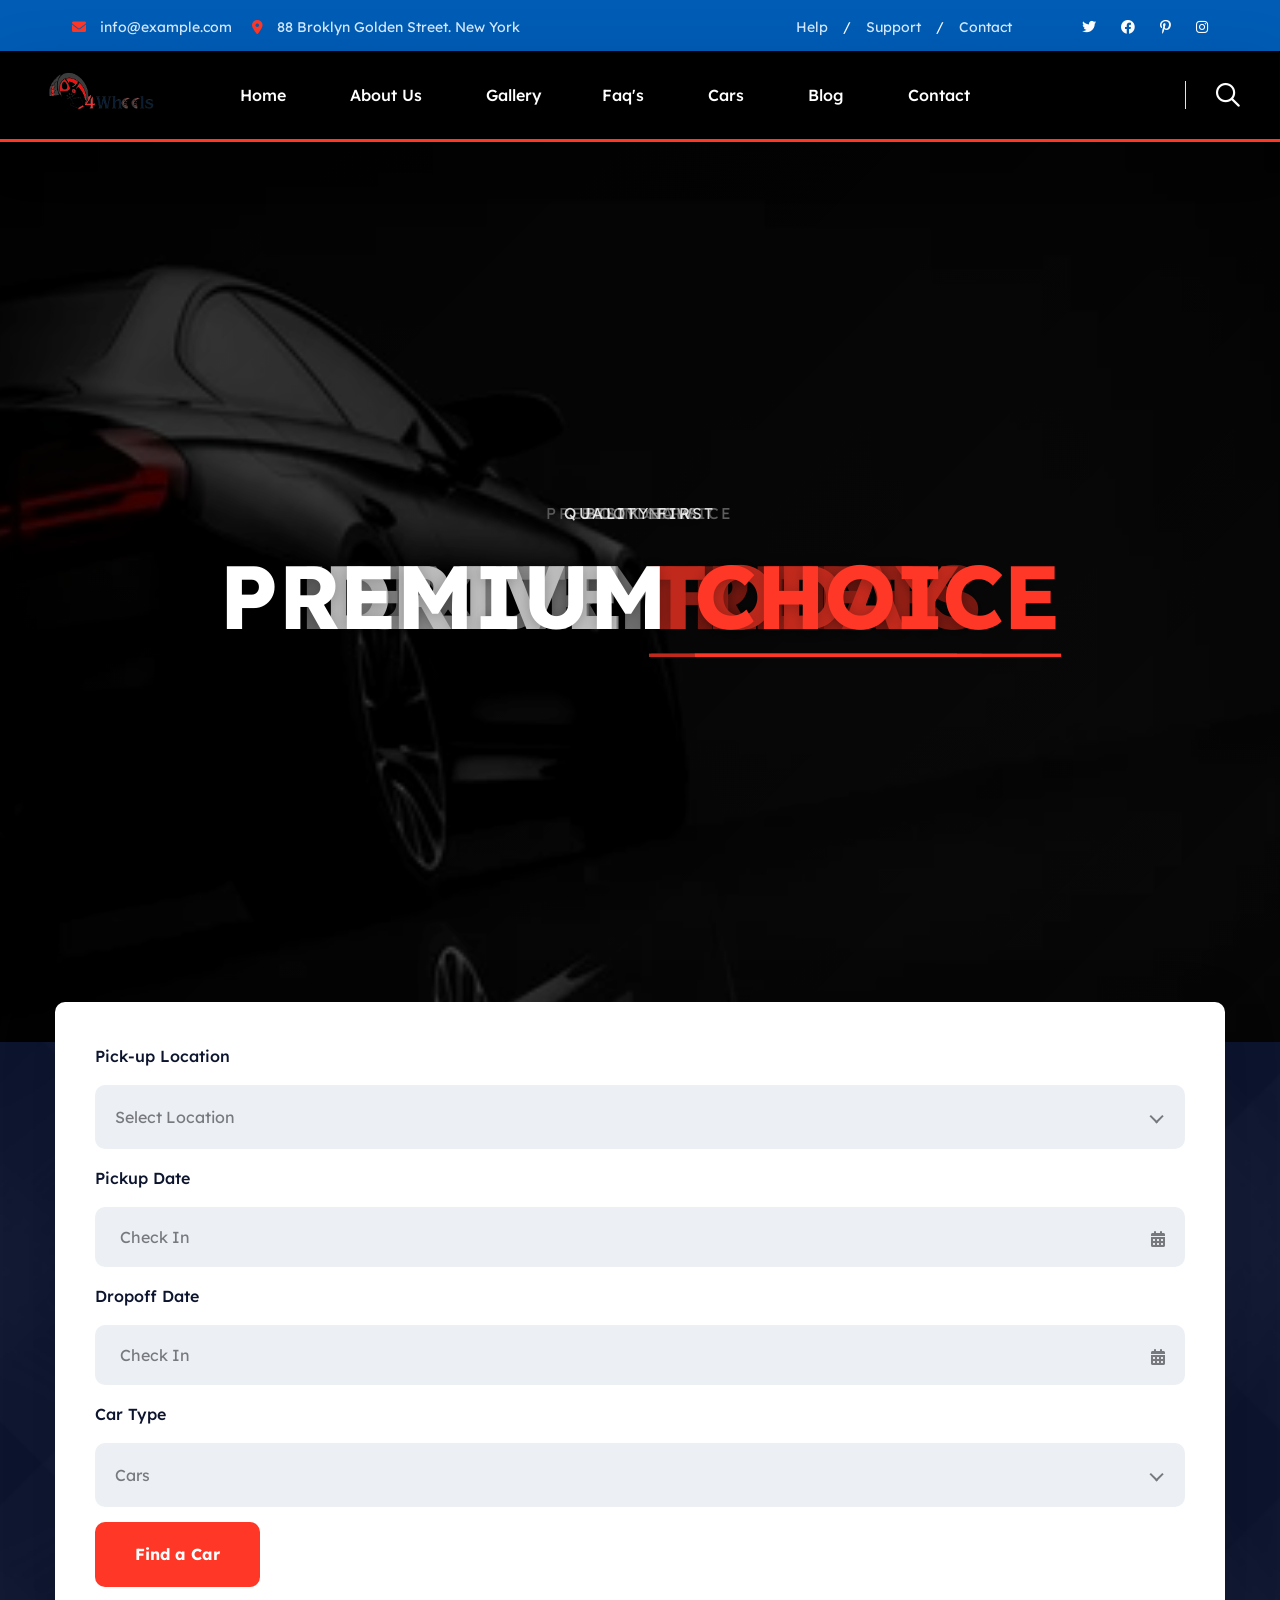
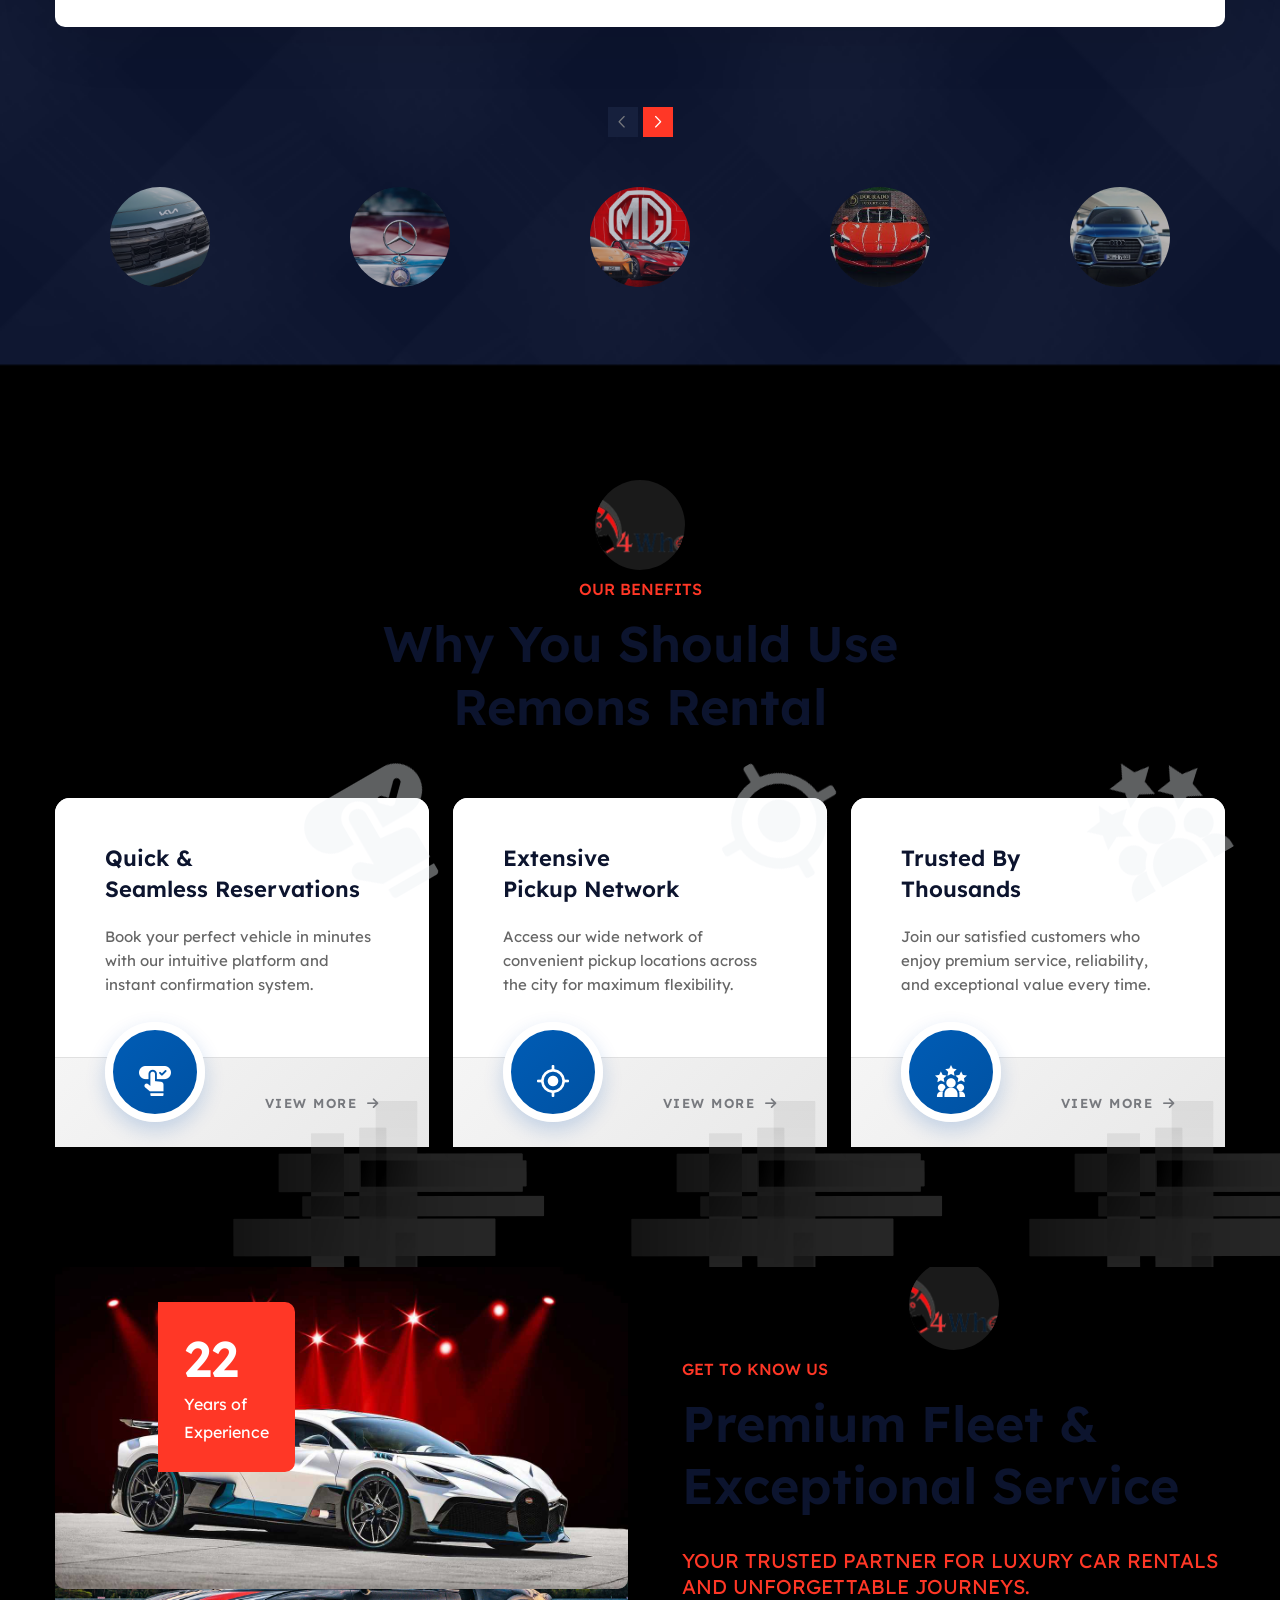
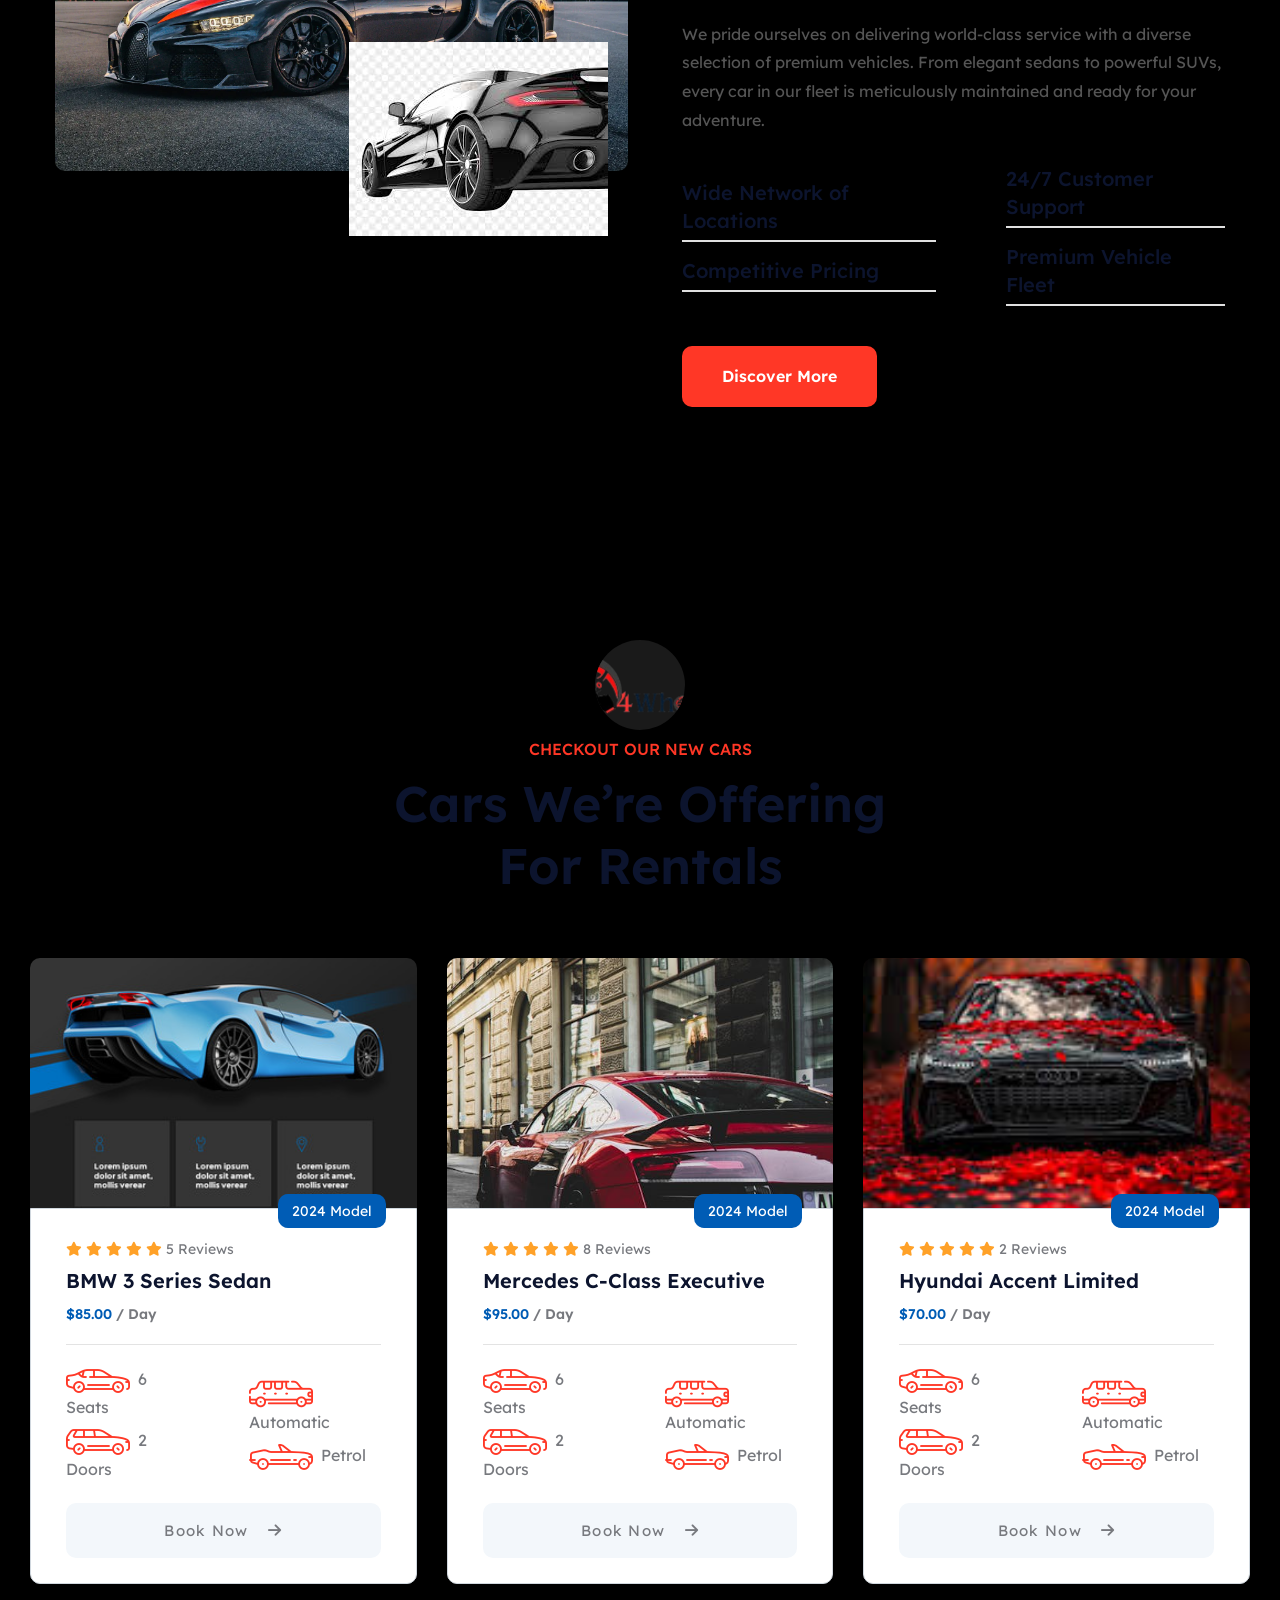
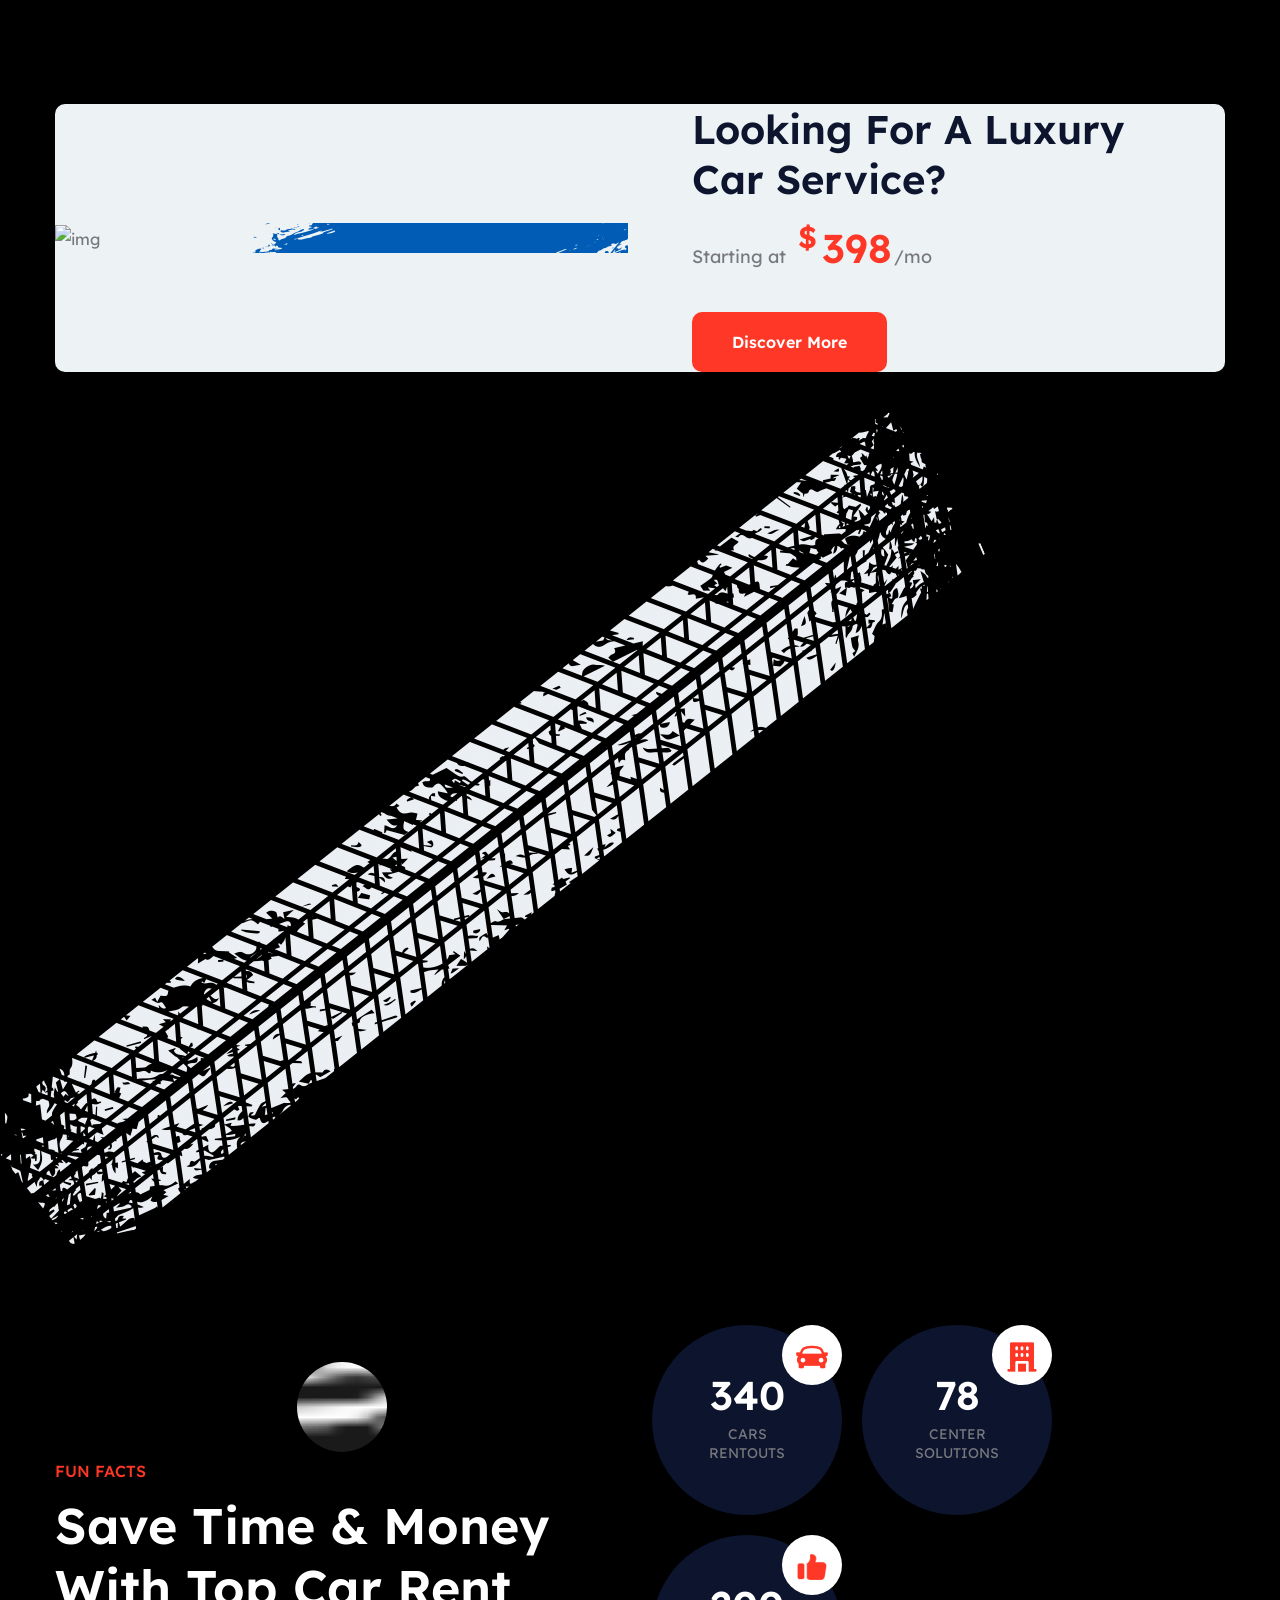
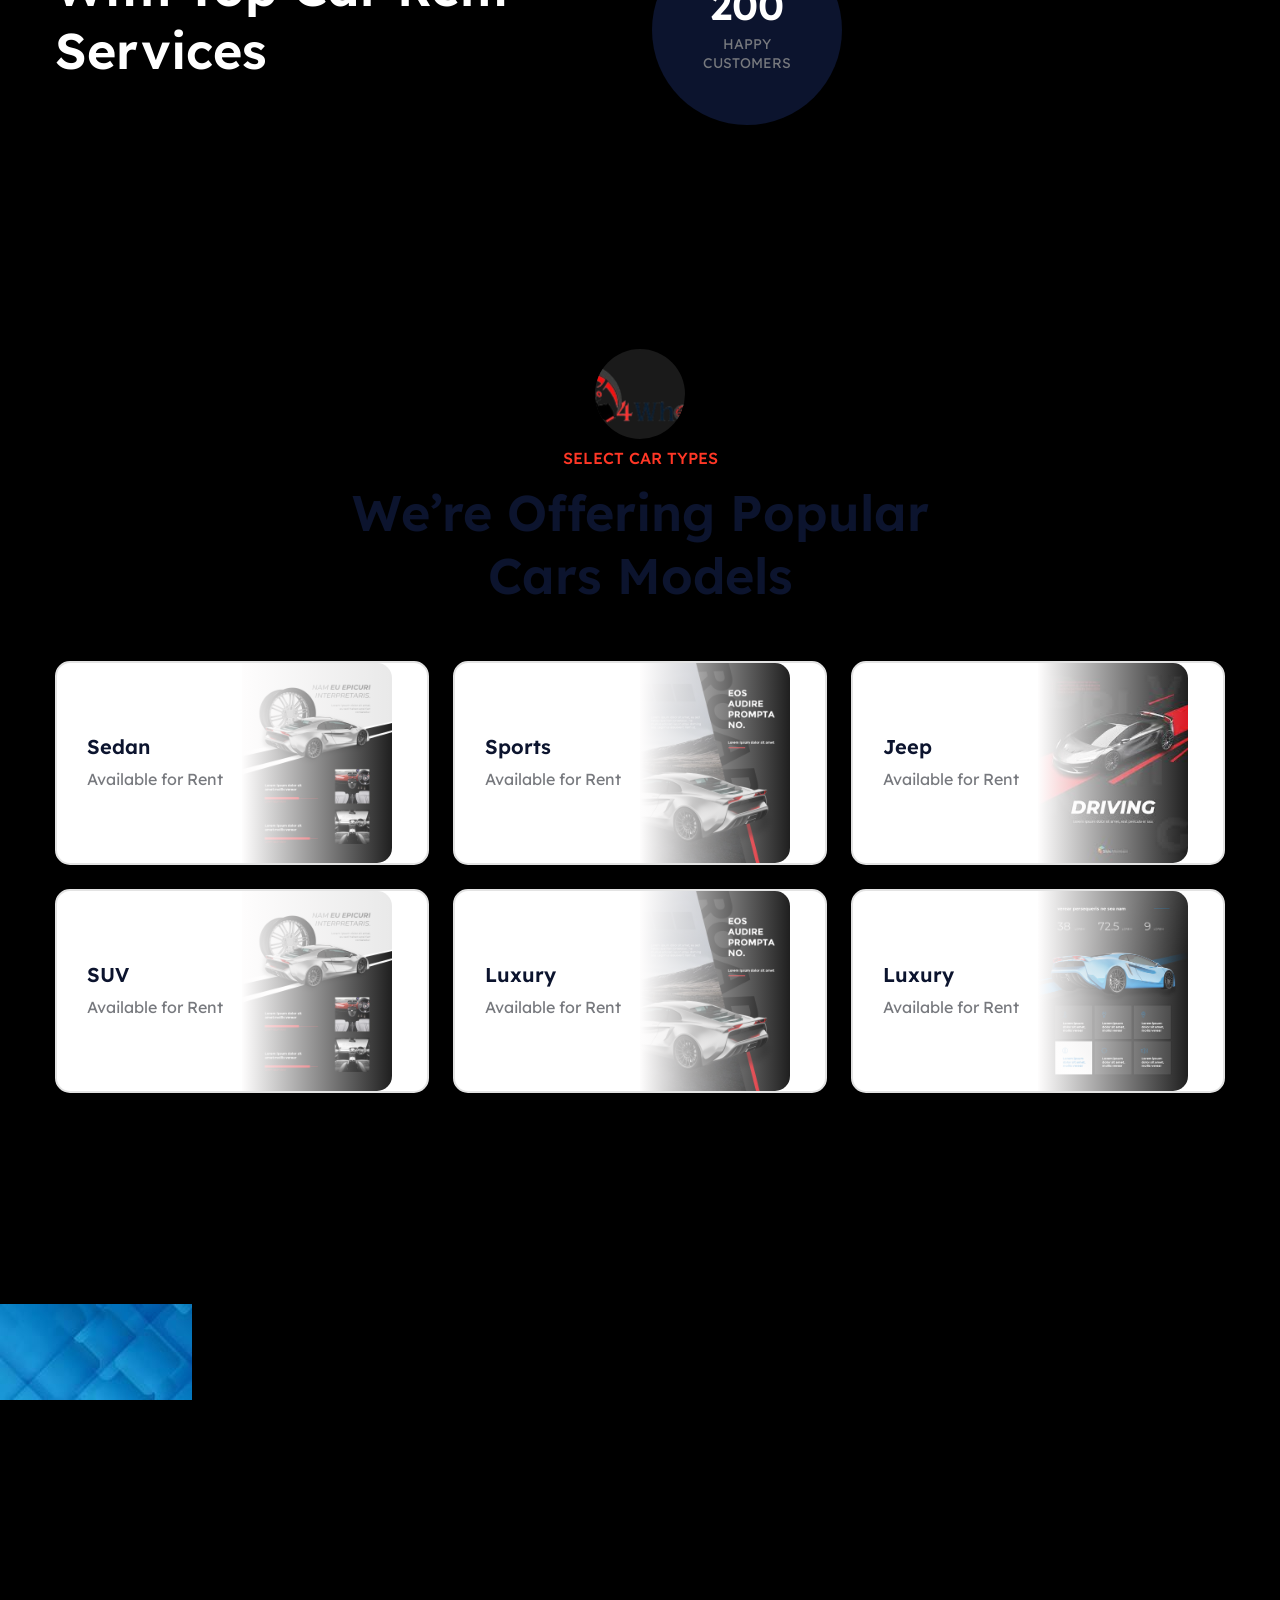
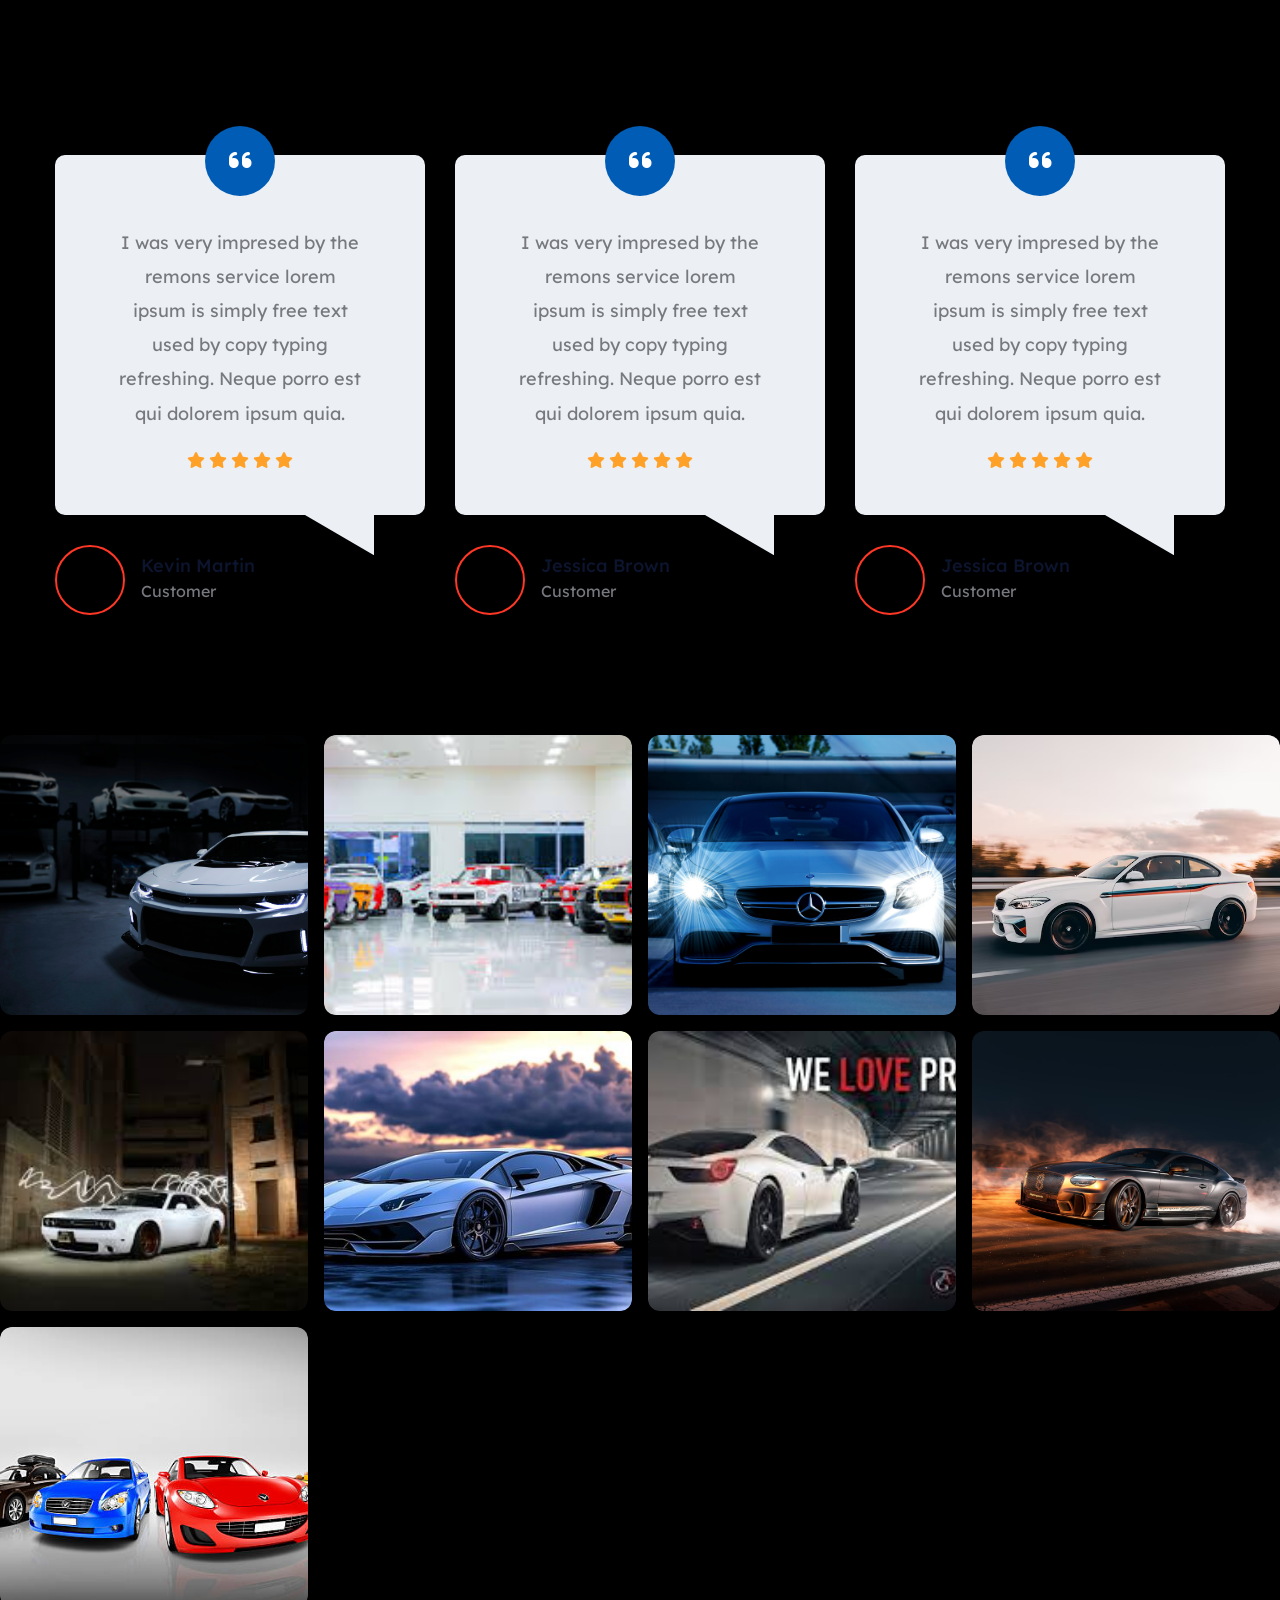
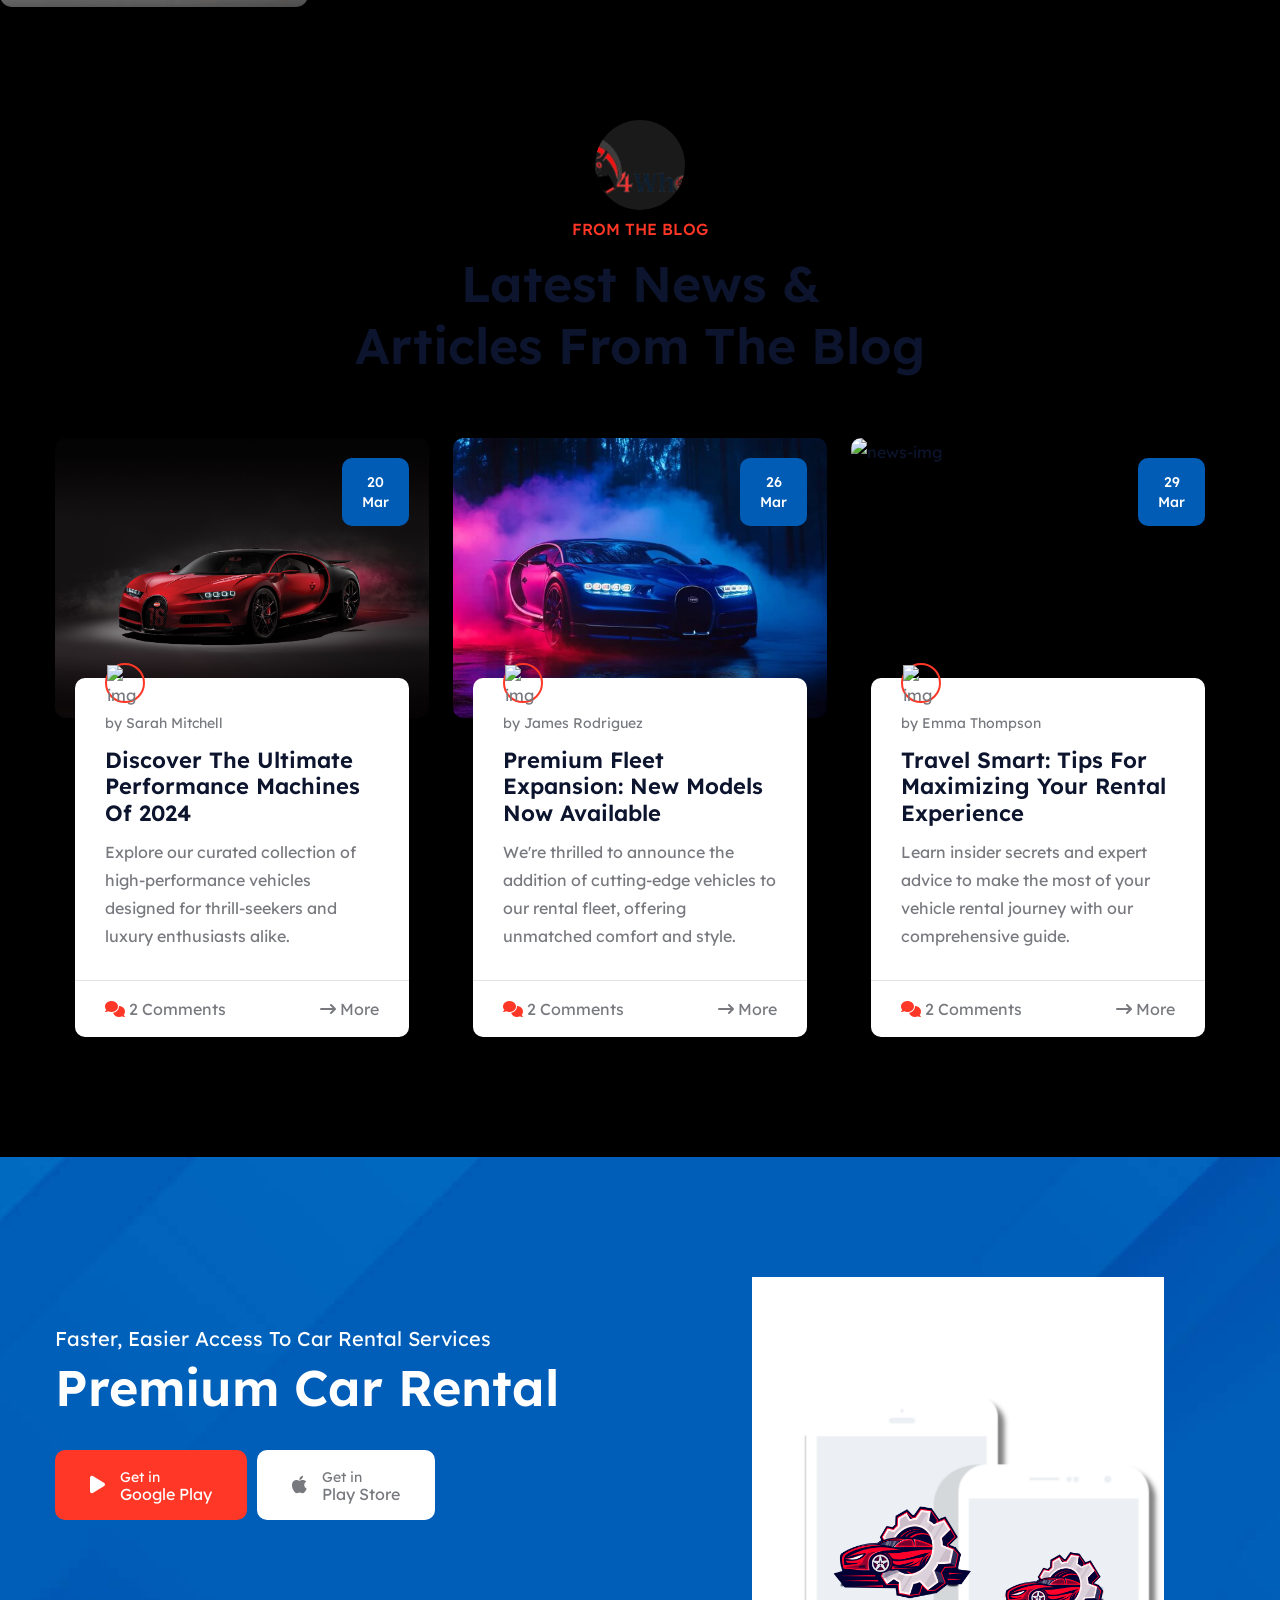
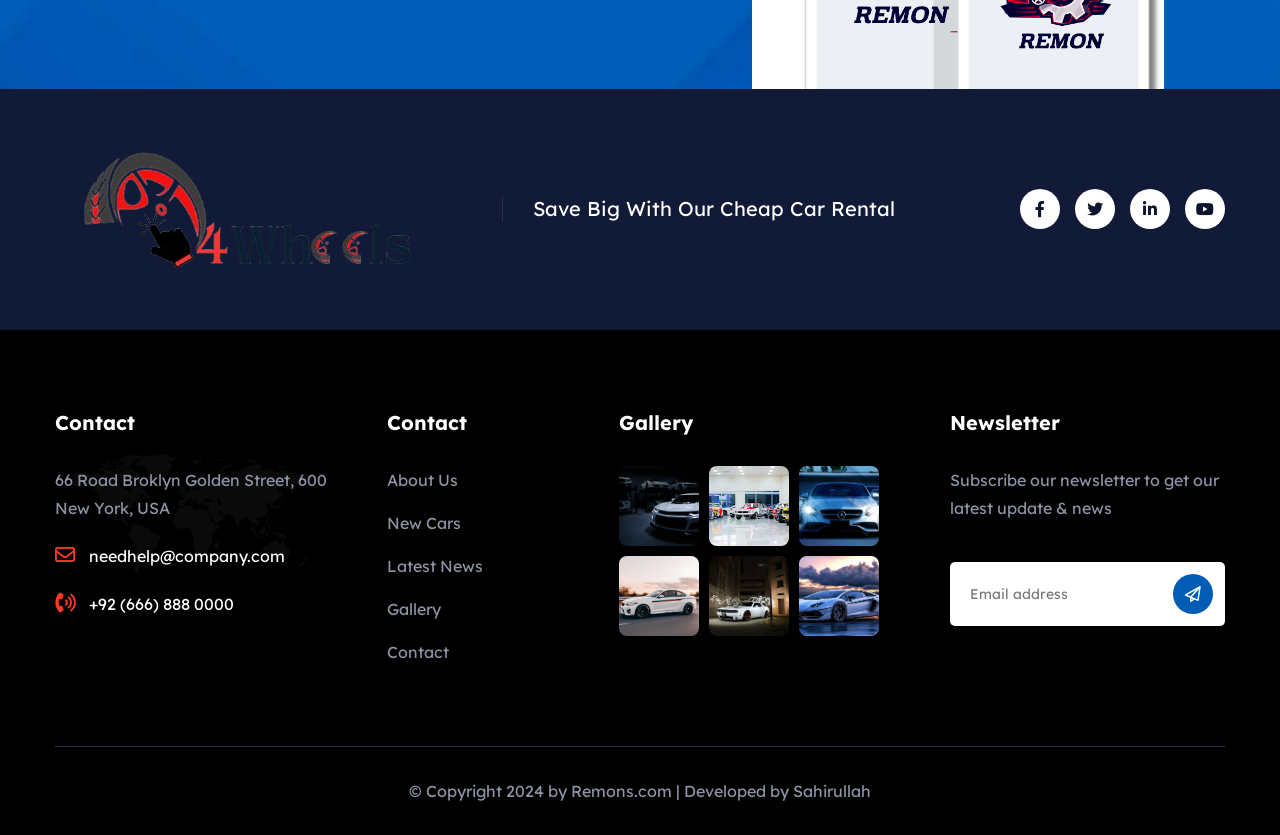
==== about.html @ c679bcba "updating" ====
<!DOCTYPE html>
<html lang="en">
    <!--<< Header Area >>-->
    <head>
        <!-- ========== Meta Tags ========== -->
        <meta charset="UTF-8">
        <meta http-equiv="X-UA-Compatible" content="IE=edge">
        <meta name="viewport" content="width=device-width, initial-scale=1">
        <meta name="author" content="pixydrops">
        <meta name="description" content="Remons - Booking Rental HTML Template">
        <!-- ======== Page title ============ -->
        <title>Remons - Booking Rental HTML Template</title>
        <!--<< Favcion >>-->
        <link rel="shortcut icon" href="assets/img/favicon.png">
        <!--<< Bootstrap min.css >>-->
        <link rel="stylesheet" href="assets/css/bootstrap.min.css">
        <!--<< All Min Css >>-->
        <link rel="stylesheet" href="assets/css/all.min.css">
        <!--<< Animate.css >>-->
        <link rel="stylesheet" href="assets/css/animate.css">
        <!--<< Magnific Popup.css >>-->
        <link rel="stylesheet" href="assets/css/magnific-popup.css">
        <!--<< MeanMenu.css >>-->
        <link rel="stylesheet" href="assets/css/meanmenu.css">
        <!--<< DatePicker.css >>-->
        <link rel="stylesheet" href="assets/css/datepickerboot.css">
        <!--<< Swiper Bundle.css >>-->
        <link rel="stylesheet" href="assets/css/swiper-bundle.min.css">
        <!--<< Nice Select.css >>-->
        <link rel="stylesheet" href="assets/css/nice-select.css">
        <!--<< Main.css >>-->
        <link rel="stylesheet" href="assets/css/main.css">
    </head>
    <body>

        <!-- Preloader Start -->
        <div id="preloader" class="preloader">
            <div class="animation-preloader">
                <div class="spinner">                
                </div>
                <div class="txt-loading">
                    <span data-text-preloader="R" class="letters-loading">
                        R
                    </span>
                    <span data-text-preloader="E" class="letters-loading">
                        E
                    </span>
                    <span data-text-preloader="M" class="letters-loading">
                        M
                    </span>
                    <span data-text-preloader="O" class="letters-loading">
                        O
                    </span>
                    <span data-text-preloader="N" class="letters-loading">
                        N
                    </span>
                    <span data-text-preloader="S" class="letters-loading">
                        S
                    </span>
                </div>
                <p class="text-center">Loading</p>
            </div>
            <div class="loader">
                <div class="row">
                    <div class="col-3 loader-section section-left">
                        <div class="bg"></div>
                    </div>
                    <div class="col-3 loader-section section-left">
                        <div class="bg"></div>
                    </div>
                    <div class="col-3 loader-section section-right">
                        <div class="bg"></div>
                    </div>
                    <div class="col-3 loader-section section-right">
                        <div class="bg"></div>
                    </div>
                </div>
            </div>
        </div>

        <!-- Back To Top Start -->
        <div class="scroll-up">
            <svg class="scroll-circle svg-content" width="100%" height="100%" viewBox="-1 -1 102 102">
                <path d="M50,1 a49,49 0 0,1 0,98 a49,49 0 0,1 0,-98" />
            </svg>
        </div>

        <!-- Offcanvas Area Start -->
        <div class="fix-area">
            <div class="offcanvas__info">
                <div class="offcanvas__wrapper">
                    <div class="offcanvas__content">
                        <div class="offcanvas__top mb-5 d-flex justify-content-between align-items-center">
                            <div class="offcanvas__logo">
                                <a href="index.html">
                                    <img src="assets/img/logo/logo-5.png" alt="logo-img">
                                </a>
                            </div>
                            <div class="offcanvas__close">
                                <button>
                                <i class="fas fa-times"></i>
                                </button>
                            </div>
                        </div>
                        <p class="text d-none d-xl-block">
                            Nullam dignissim, ante scelerisque the  is euismod fermentum odio sem semper the is erat, a feugiat leo urna eget eros. Duis Aenean a imperdiet risus.
                        </p>
                        <div class="mobile-menu fix mb-3"></div>
                        <div class="offcanvas__contact">
                            <h4>Contact Info</h4>
                            <ul>
                                <li class="d-flex align-items-center">
                                    <div class="offcanvas__contact-icon">
                                        <i class="fal fa-map-marker-alt"></i>
                                    </div>
                                    <div class="offcanvas__contact-text">
                                        <a target="_blank" href="#">Main Street, Melbourne, Australia</a>
                                    </div>
                                </li>
                                <li class="d-flex align-items-center">
                                    <div class="offcanvas__contact-icon mr-15">
                                        <i class="fal fa-envelope"></i>
                                    </div>
                                    <div class="offcanvas__contact-text">
                                        <a href="mailto:info@example.com"><span class="mailto:info@example.com">info@example.com</span></a>
                                    </div>
                                </li>
                                <li class="d-flex align-items-center">
                                    <div class="offcanvas__contact-icon mr-15">
                                        <i class="fal fa-clock"></i>
                                    </div>
                                    <div class="offcanvas__contact-text">
                                        <a target="_blank" href="#">Mod-friday, 09am -05pm</a>
                                    </div>
                                </li>
                                <li class="d-flex align-items-center">
                                    <div class="offcanvas__contact-icon mr-15">
                                        <i class="far fa-phone"></i>
                                    </div>
                                    <div class="offcanvas__contact-text">
                                        <a href="tel:+11002345909">+11002345909</a>
                                    </div>
                                </li>
                            </ul>
                            <div class="header-button mt-4">
                                <a href="contact.html" class="theme-btn text-center">
                                    <span>Get A Quote<i class="fa-solid fa-arrow-right-long"></i></span>
                                </a>
                            </div>
                            <div class="social-icon d-flex align-items-center">
                                <a href="#"><i class="fab fa-facebook-f"></i></a>
                                <a href="#"><i class="fab fa-twitter"></i></a>
                                <a href="#"><i class="fab fa-youtube"></i></a>
                                <a href="#"><i class="fab fa-linkedin-in"></i></a>
                            </div>
                        </div>
                    </div>
                </div>
            </div>
        </div>
        <div class="offcanvas__overlay"></div>

        <!-- Header Top Section Start -->
        <div class="header-top-section">
            <div class="container-fluid">
                <div class="header-top-wrapper">
                    <ul class="contact-list">
                        <li>
                            <i class="fas fa-envelope"></i>
                            <a href="mailto:info@example.com" class="link">info@example.com</a>
                        </li>
                        <li>
                            <i class="fas fa-map-marker-alt"></i>
                            88 Broklyn Golden Street. New York
                        </li>
                    </ul>
                    <div class="header-top-right">
                        <ul class="top-list">
                            <li><a href="contact.html">Help</a></li>
                            <li>/</li>
                            <li><a href="contact.html">Support</a></li>
                            <li>/</li>
                            <li><a href="contact.html">Contact</a></li>
                        </ul>
                        <div class="social-icon d-flex align-items-center">
                            <a href="#"><i class="fab fa-twitter"></i></a>
                            <a href="#"><i class="fa-brands fa-facebook"></i></a>
                            <a href="#"><i class="fa-brands fa-pinterest-p"></i></a>
                            <a href="#"><i class="fa-brands fa-instagram"></i></a>
                        </div>
                    </div>
                </div>
            </div>
        </div>

        <!-- Header Section Start -->
        <header id="header-sticky" class="header-1">
            <div class="container-fluid">
                <div class="mega-menu-wrapper">
                    <div class="header-main">
                        <div class="header-left">
                            <div class="logo">
                                <a href="index.html" class="header-logo">
                                    <img src="assets/img/logo/logo-5.png" alt="logo-img">
                                </a>
                            </div>
                            <div class="mean__menu-wrapper">
                                <div class="main-menu">
                                    <nav id="mobile-menu">
                                        <ul>
                                            <li class="has-dropdown active menu-thumb">
                                                <a href="index.html">Home</a>
                                            </li>
                                            <li>
                                                <a href="about.html">About Us</a>
                                            </li>
                                            <li><a href="gallery.html">Gallery</a></li><li><a href="faq.html">Faq's</a></li>
                                            <li><a href="car-grid.html">Cars</a></li>
                                            <li><a href="news.html">Blog</a></li>
                                            <li>
                                                <a href="contact.html">Contact</a>
                                            </li>
                                        </ul>
                                    </nav>
                                </div>
                            </div>
                        </div>
                        <div class="header-right d-flex justify-content-end align-items-center">
                            <div class="icon-items">
                                <div class="icon">
                                    <i class="fas fa-phone-alt"></i>
                                </div>
                                <div class="content">
                                    <p>Call Anytime</p>
                                    <h6><a href="tel:+9288009850">+92 (8800) - 9850</a></h6>
                                </div>
                            </div>
                            <a href="#0" class="search-trigger search-icon"><i class="fa-regular fa-magnifying-glass"></i></a>
                            <div class="header-button">
                                <a href="car-details.html" class="header-btn">
                                    Find a Car
                                </a>
                            </div>
                            <div class="header__hamburger d-xl-none my-auto">
                                <div class="sidebar__toggle">
                                    <i class="fas fa-bars"></i>
                                </div>
                            </div>
                        </div>
                    </div>
                </div>
            </div>
        </header>

        <!-- Search Area Start -->
        <div class="search-wrap">
            <div class="search-inner">
                <i class="fas fa-times search-close" id="search-close"></i>
                <div class="search-cell">
                    <form method="get">
                        <div class="search-field-holder">
                            <input type="search" class="main-search-input" placeholder="Search...">
                        </div>
                    </form>
                </div>
            </div>
        </div>

        <!-- Hero Section Start -->
        <section class="hero-section hero-1 fix">
            <div class="array-button">
                <button class="image-array-left">
                    <i class="fa-solid fa-chevron-left"></i>
                </button>
                <button class="image-array-right">
                    <i class="fa-solid fa-chevron-right"></i>
                </button>
            </div>
            <div class="swiper hero-slider">
                <div class="swiper-wrapper">
                    <div class="swiper-slide">
                        <div class="hero-image bg-cover" style="background-image: url('assets/img/hero/hero-4.jpg');">
                            <div class="container">
                                <div class="row justify-content-center">
                                    <div class="col-xl-12">
                                       <div class="hero-content text-center">
                                            <h4 class="text-white" data-animation="fadeInUp" data-delay="1.3s">
                                                Premium Service
                                            </h4>
                                            <h1 class="text-white" data-animation="fadeInUp" data-delay="1.3s">
                                                Luxury <span>Rides</span>
                                            </h1>
                                       </div>
                                    </div>
                                </div>
                            </div>
                    </div>
                    <div class="swiper-slide">
                        <div class="hero-image bg-cover" style="background-image: url('assets/img/hero/hero-2.webp');">
                            <div class="container">
                                <div class="row justify-content-center">
                                    <div class="col-xl-12">
                                       <div class="hero-content text-center">
                                            <h4 class="text-white" data-animation="fadeInUp" data-delay="1.3s">
                                                Best Deals
                                            </h4>
                                            <h1 class="text-white" data-animation="fadeInUp" data-delay="1.3s">
                                                Elite <span>Fleet</span>
                                            </h1>
                                       </div>
                                    </div>
                                </div>
                            </div>
                    </div>
                    <div class="swiper-slide">
                        <div class="hero-image bg-cover" style="background-image: url('assets/img/hero/hero-3.jfif');">
                            <div class="container">
                                <div class="row justify-content-center">
                                    <div class="col-xl-12">
                                       <div class="hero-content text-center">
                                            <h4 class="text-white" data-animation="fadeInUp" data-delay="1.3s">
                                                Book Now
                                            </h4>
                                            <h1 class="text-white" data-animation="fadeInUp" data-delay="1.3s">
                                                Drive <span>Today</span>
                                            </h1>
                                       </div>
                                    </div>
                                </div>
                            </div>
                    </div>
                    <div class="swiper-slide">
                        <div class="hero-image bg-cover" style="background-image: url('assets/img/hero/hero-4.jfif');">
                            <div class="container">
                                <div class="row justify-content-center">
                                    <div class="col-xl-12">
                                       <div class="hero-content text-center">
                                            <h4 class="text-white" data-animation="fadeInUp" data-delay="1.3s">
                                                Quality First
                                            </h4>
                                            <h1 class="text-white" data-animation="fadeInUp" data-delay="1.3s">
                                                Premium <span>Choice</span>
                                            </h1>
                                       </div>
                                    </div>
                                </div>
                            </div>
                    </div>
                </div>
                <!-- Add Pagination -->
                <div class="swiper-pagination hero-pagination"></div>
            </div>
        </section>

        <!-- Pick Up Location Section Start -->
        <div class="pickup-loaction-area bg-cover" style="background-image: url('assets/img/brand-bg.png');">
            <div class="container">
                <div class="pickup-wrapper wow fadeInUp" data-wow-delay=".4s">
                    <div class="pickup-items">
                        <label class="field-label">Pick-up Location</label>
                        <div class="category-oneadjust">
                            <select name="cate" class="category">
                                <option value="1">
                                    Select Location
                                </option>
                                <option value="1">
                                    Houston
                                </option>
                                <option value="1">
                                    Texas
                                </option>
                                <option value="1">
                                    New York
                                </option>
                                <option value="1">
                                    Other Location
                                </option>
                            </select>
                        </div>
                    </div>
                    <div class="pickup-items">
                        <label class="field-label">Pickup Date</label>
                        <div id="datepicker" class="input-group date" data-date-format="dd-mm-yyyy">
                            <input class="form-control" type="text" placeholder="Check in" readonly>
                            <span class="input-group-addon"> <i class="fa-solid fa-calendar-days"></i></span>
                        </div>
                    </div>
                    <div class="pickup-items">
                        <label class="field-label">Dropoff Date</label>
                        <div id="datepicker2" class="input-group date" data-date-format="dd-mm-yyyy">
                            <input class="form-control" type="text" placeholder="Check in" readonly>
                            <span class="input-group-addon"> <i class="fa-solid fa-calendar-days"></i></span>
                        </div>
                    </div>
                    <div class="pickup-items">
                        <label class="field-label">Car Type</label>
                        <div class="category-oneadjust">
                            <select name="cate" class="category">
                                <option value="1">
                                    cars
                                </option>
                                <option value="1">
                                    sedan
                                </option>
                                <option value="1">
                                    sports
                                </option>
                                <option value="1">
                                    jeep
                                </option>
                                <option value="1">
                                    limousine
                                </option>
                            </select>
                        </div>
                    </div>
                    <div class="pickup-items">
                        <label class="field-label style-2">button</label>
                       <button class="pickup-btn" type="submit">
                            Find a Car
                       </button>
                    </div>
                </div>
                <div class="brand-wrapper pt-80 pb-80">
                    <div class="array-button">
                        <button class="array-prev-2"><i class="far fa-chevron-left"></i></button>
                        <button class="array-next-2"><i class="far fa-chevron-right"></i></button>
                    </div>
                    <div class="swiper brand-slider">
                        <div class="swiper-wrapper">
                            <div class="swiper-slide">
                                <div class="brand-image">
                                    <img src="assets/img/brand/1.jfif" alt="img">
                                </div>
                            </div>
                            <div class="swiper-slide">
                                <div class="brand-image">
                                    <img src="assets/img/brand/2.avif" alt="img">
                                </div>
                            </div>
                            <div class="swiper-slide">
                                <div class="brand-image">
                                    <img src="assets/img/brand/3.jpg" alt="img">
                                </div>
                            </div>
                            <div class="swiper-slide">
                                <div class="brand-image">
                                    <img src="assets/img/brand/4.jpg" alt="img">
                                </div>
                            </div>
                            <div class="swiper-slide">
                                <div class="brand-image">
                                    <img src="assets/img/brand/5.jfif" alt="img">
                                </div>
                            </div>
                            <div class="swiper-slide">
                                <div class="brand-image">
                                    <img src="assets/img/brand/6.jpg" alt="img">
                                </div>
                            </div>
                        </div>
                    </div>
                </div>
            </div>
        </div>

        <!-- Feature Benefit Section Start -->
        <section class="feature-benefit section section-padding fix">
            <div class="container">
                <div class="section-title text-center">
                    <img src="assets/img/logo/logo-5.png" alt="icon-img" class="wow fadeInUp">
                    <span class="wow fadeInUp" data-wow-delay=".2s">our benefits</span>
                    <h2 class="wow fadeInUp" data-wow-delay=".4s">
                        Why You Should Use <br>
                        Remons Rental
                    </h2>
                </div>
                <div class="row">
                    <div class="col-xl-4 col-lg-6 col-md-6 wow fadeInUp" data-wow-delay=".3s">
                        <div class="feature-benefit-items">
                            <div class="icon-box-shape">
                                <img src="assets/img/feature-benefit/box-icon-bg1.png" alt="shape-img">
                            </div>
                            <div class="bg-button-shape">
                                <img src="assets/img/feature-benefit/bg-button-iconbox.png" alt="shape-img">
                            </div>
                            <div class="feature-content">
                                <h4>
                                    <a href="car-details.html">
                                        Quick & <br>
                                        Seamless Reservations 
                                    </a>
                                </h4>
                                <p>Book your perfect vehicle in minutes with our intuitive platform and instant confirmation system.</p>
                                <div class="icon">
                                    <img src="assets/img/feature-benefit/icon-1.png" alt="icon-img">
                                </div>
                            </div>
                            <div class="feature-button">
                                <a href="car-details.html" class="link-btn">View More <i class="fa-solid fa-arrow-right ps-1"></i></a>
                            </div>
                        </div>
                    </div>
                    <div class="col-xl-4 col-lg-6 col-md-6 wow fadeInUp" data-wow-delay=".5s">
                        <div class="feature-benefit-items">
                            <div class="icon-box-shape">
                                <img src="assets/img/feature-benefit/box-icon-bg2.png" alt="shape-img">
                            </div>
                            <div class="bg-button-shape">
                                <img src="assets/img/feature-benefit/bg-button-iconbox.png" alt="shape-img">
                            </div>
                            <div class="feature-content">
                                <h4>
                                    <a href="car-details.html">
                                        Extensive <br>
                                        Pickup Network
                                    </a>
                                </h4>
                                <p>Access our wide network of convenient pickup locations across the city for maximum flexibility.</p>
                                <div class="icon">
                                    <img src="assets/img/feature-benefit/icon-2.png" alt="icon-img">
                                </div>
                            </div>
                            <div class="feature-button">
                                <a href="car-details.html" class="link-btn">View More <i class="fa-solid fa-arrow-right ps-1"></i></a>
                            </div>
                        </div>
                    </div>
                    <div class="col-xl-4 col-lg-6 col-md-6 wow fadeInUp" data-wow-delay=".7s">
                        <div class="feature-benefit-items">
                            <div class="icon-box-shape">
                                <img src="assets/img/feature-benefit/box-icon-bg3.png" alt="shape-img">
                            </div>
                            <div class="bg-button-shape">
                                <img src="assets/img/feature-benefit/bg-button-iconbox.png" alt="shape-img">
                            </div>
                            <div class="feature-content">
                                <h4>
                                    <a href="car-details.html">
                                        Trusted by <br>
                                        Thousands
                                    </a>
                                </h4>
                                <p>Join our satisfied customers who enjoy premium service, reliability, and exceptional value every time.</p>
                                <div class="icon">
                                    <img src="assets/img/feature-benefit/icon-3.png" alt="icon-img">
                                </div>
                            </div>
                            <div class="feature-button">
                                <a href="car-details.html" class="link-btn">View More <i class="fa-solid fa-arrow-right ps-1"></i></a>
                            </div>
                        </div>
                    </div>
                </div>
            </div>
        </section>

        <!-- About Section Start -->
        <section class="about-section fix section-padding pt-0">
            <div class="container">
                <div class="about-wrapper">
                    <div class="row g-4">
                        <div class="col-lg-6">
                            <div class="about-image-items">
                                <div class="color-shape">
                                    <img src="assets/img/about/secondary-shape-color-full.png" alt="shape-img">
                                </div>
                                <div class="car-shape wow fadeInUp" data-wow-delay=".7s">
                                    <img src="assets/img/about/car-shape.jfif" alt="shape-img">
                                </div>
                                <div class="counter-content wow fadeInLeft" data-wow-delay=".4s">
                                    <h2 class="text-white"><span class="count">50</span></h2>
                                    <p class="text-white">
                                        Years of <br>
                                        Experience
                                    </p>
                                </div>
                                <div class="about-image-1 wow fadeInDown" data-wow-delay=".3s">
                                    <a href="assets/img/about/04.jpg" class="img-popup">
                                        <img src="assets/img/about/04.jpg" alt="about-image">
                                    </a>
                                </div>
                                <div class="about-image-2 wow fadeInLeft" data-wow-delay=".5s">
                                    <a href="assets/img/about/BUGATTI_CSS300.webp" class="img-popup">
                                        <img src="assets/img/about/BUGATTI_CSS300.webp" alt="about-image">
                                    </a>
                                </div>
                            </div>
                        </div>
                        <div class="col-lg-6">
                            <div class="about-content">
                                <div class="section-title">
                                    <img src="assets/img/logo/logo-5.png" alt="icon-img" class="wow fadeInUp">
                                    <span class="wow fadeInUp" data-wow-delay=".2s">Get to know us</span>
                                    <h2 class="wow fadeInUp" data-wow-delay=".4s">
                                        Premium Fleet & <br>
                                        Exceptional Service
                                    </h2>
                                </div>
                                <h4 class="mt-3 mt-md-0 wow fadeInUp" data-wow-delay=".3s">
                                    Your trusted partner for luxury car rentals and unforgettable journeys.
                                </h4>
                                <p class="wow fadeInUp" data-wow-delay=".5s">
                                    We pride ourselves on delivering world-class service with a diverse selection of premium vehicles. From elegant sedans to powerful SUVs, every car in our fleet is meticulously maintained and ready for your adventure.
                                </p>
                                <div class="about-list-item wow fadeInUp" data-wow-delay=".7s">
                                    <ul>
                                        <li>
                                            Wide Network of Locations
                                        </li>
                                        <li>
                                            Competitive Pricing
                                        </li>
                                    </ul>
                                    <ul>
                                        <li>
                                            24/7 Customer Support
                                        </li>
                                        <li>
                                            Premium Vehicle Fleet
                                        </li>
                                    </ul>
                                </div>
                                <a href="about.html" class="theme-btn wow fadeInUp" data-wow-delay=".8s">Discover More</a>
                            </div>
                        </div>
                    </div>
                </div>
            </div>
        </section>

        <!-- Car Rentals Section Start -->
        <section class="car-rentals-section section-padding fix">
            <div class="container">
                <div class="section-title text-center">
                    <img src="assets/img/logo/logo-5.png" alt="icon-img" class="wow fadeInUp">
                    <span class="wow fadeInUp" data-wow-delay=".2s">Checkout our new cars</span>
                    <h2 class="wow fadeInUp" data-wow-delay=".4s">
                        Cars We’re Offering <br>
                        for Rentals
                    </h2>
                </div>
            </div>
            <div class="car-rentals-wrapper">
                <div class="array-button">
                    <button class="array-prev"><i class="far fa-chevron-left"></i></button>
                    <button class="array-next"><i class="far fa-chevron-right"></i></button>
                </div>
                <div class="swiper car-rentals-slider">
                    <div class="swiper-wrapper">
                        <div class="swiper-slide">
                            <div class="car-rentals-items">
                                <div class="car-image">
                                    <img src="assets/img/car-slider/1.jpg" alt="img">
                                </div>
                                <div class="car-content">
                                    <div class="post-cat">
                                        2024 Model
                                    </div>
                                    <div class="star">
                                        <i class="fa-solid fa-star"></i>
                                        <i class="fa-solid fa-star"></i>
                                        <i class="fa-solid fa-star"></i>
                                        <i class="fa-solid fa-star"></i>
                                        <i class="fa-solid fa-star"></i>
                                        <span>5 Reviews</span>
                                    </div>
                                    <h4><a href="car-details.html">BMW 3 Series Sedan</a></h4>
                                    <h6>$85.00 <span>/ Day</span></h6>
                                    <div class="icon-items">
                                        <ul>
                                            <li>
                                                <img src="assets/img/car/icon/01.png" alt="img" class="me-1">
                                                6 Seats
                                            </li>
                                            <li>
                                                <img src="assets/img/car/icon/02.png" alt="img" class="me-1">
                                                2 Doors
                                            </li>
                                        </ul>
                                        <ul>
                                            <li>
                                                <img src="assets/img/car/icon/03.png" alt="img" class="me-1">
                                                Automatic
                                            </li>
                                            <li>
                                                <img src="assets/img/car/icon/04.png" alt="img" class="me-1">
                                                Petrol
                                            </li>
                                        </ul>
                                    </div>
                                    <a href="car-details.html" class="theme-btn bg-color w-100 text-center">book now <i class="fa-solid fa-arrow-right ps-1"></i></a>
                                </div>
                            </div>
                        </div>
                        <div class="swiper-slide">
                            <div class="car-rentals-items">
                                <div class="car-image">
                                    <img src="assets/img/car-slider/2.jpeg" alt="img">
                                </div>
                                <div class="car-content">
                                    <div class="post-cat">
                                        2024 Model
                                    </div>
                                    <div class="star">
                                        <i class="fa-solid fa-star"></i>
                                        <i class="fa-solid fa-star"></i>
                                        <i class="fa-solid fa-star"></i>
                                        <i class="fa-solid fa-star"></i>
                                        <i class="fa-solid fa-star"></i>
                                        <span>8 Reviews</span>
                                    </div>
                                    <h4><a href="car-details.html">Mercedes C-Class Executive</a></h4>
                                    <h6>$95.00 <span>/ Day</span></h6>
                                    <div class="icon-items">
                                        <ul>
                                            <li>
                                                <img src="assets/img/car/icon/01.png" alt="img" class="me-1">
                                                6 Seats
                                            </li>
                                            <li>
                                                <img src="assets/img/car/icon/02.png" alt="img" class="me-1">
                                                2 Doors
                                            </li>
                                        </ul>
                                        <ul>
                                            <li>
                                                <img src="assets/img/car/icon/03.png" alt="img" class="me-1">
                                                Automatic
                                            </li>
                                            <li>
                                                <img src="assets/img/car/icon/04.png" alt="img" class="me-1">
                                                Petrol
                                            </li>
                                        </ul>
                                    </div>
                                    <a href="car-details.html" class="theme-btn bg-color w-100 text-center">book now <i class="fa-solid fa-arrow-right ps-1"></i></a>
                                </div>
                            </div>
                        </div>
                        <div class="swiper-slide">
                            <div class="car-rentals-items">
                                <div class="car-image">
                                    <img src="assets/img/car-slider/3.jfif" alt="img">
                                </div>
                                <div class="car-content">
                                    <div class="post-cat">
                                        2024 Model
                                    </div>
                                    <div class="star">
                                        <i class="fa-solid fa-star"></i>
                                        <i class="fa-solid fa-star"></i>
                                        <i class="fa-solid fa-star"></i>
                                        <i class="fa-solid fa-star"></i>
                                        <i class="fa-solid fa-star"></i>
                                        <span>2 Reviews</span>
                                    </div>
                                    <h4><a href="car-details.html">Hyundai Accent Limited</a></h4>
                                    <h6>$70.00 <span>/ Day</span></h6>
                                    <div class="icon-items">
                                        <ul>
                                            <li>
                                                <img src="assets/img/car/icon/01.png" alt="img" class="me-1">
                                                6 Seats
                                            </li>
                                            <li>
                                                <img src="assets/img/car/icon/02.png" alt="img" class="me-1">
                                                2 Doors
                                            </li>
                                        </ul>
                                        <ul>
                                            <li>
                                                <img src="assets/img/car/icon/03.png" alt="img" class="me-1">
                                                Automatic
                                            </li>
                                            <li>
                                                <img src="assets/img/car/icon/04.png" alt="img" class="me-1">
                                                Petrol
                                            </li>
                                        </ul>
                                    </div>
                                    <a href="car-details.html" class="theme-btn bg-color w-100 text-center">book now <i class="fa-solid fa-arrow-right ps-1"></i></a>
                                </div>
                            </div>
                        </div>
                        <div class="swiper-slide">
                            <div class="car-rentals-items">
                                <div class="car-image">
                                    <img src="assets/img/car-slider/04.jfif" alt="img">
                                </div>
                                <div class="car-content">
                                    <div class="post-cat">
                                        2024 Model
                                    </div>
                                    <div class="star">
                                        <i class="fa-solid fa-star"></i>
                                        <i class="fa-solid fa-star"></i>
                                        <i class="fa-solid fa-star"></i>
                                        <i class="fa-solid fa-star"></i>
                                        <i class="fa-solid fa-star"></i>
                                        <span>2 Reviews</span>
                                    </div>
                                    <h4><a href="car-details.html">Hyundai Accent Limited</a></h4>
                                    <h6>$70.00 <span>/ Day</span></h6>
                                    <div class="icon-items">
                                        <ul>
                                            <li>
                                                <img src="assets/img/car/icon/01.png" alt="img" class="me-1">
                                                6 Seats
                                            </li>
                                            <li>
                                                <img src="assets/img/car/icon/02.png" alt="img" class="me-1">
                                                2 Doors
                                            </li>
                                        </ul>
                                        <ul>
                                            <li>
                                                <img src="assets/img/car/icon/03.png" alt="img" class="me-1">
                                                Automatic
                                            </li>
                                            <li>
                                                <img src="assets/img/car/icon/04.png" alt="img" class="me-1">
                                                Petrol
                                            </li>
                                        </ul>
                                    </div>
                                    <a href="car-details.html" class="theme-btn bg-color w-100 text-center">book now <i class="fa-solid fa-arrow-right ps-1"></i></a>
                                </div>
                            </div>
                        </div>
                    </div>
                </div>
            </div>
        </section>

        <!-- Car Service Section Start -->
        <section class="car-service-section">
            <div class="container">
                <div class="car-service-wrapper">
                    <div class="shape-image">
                        <img src="assets/img/bg-shape-saleoff.png" alt="shape-img">
                    </div>
                    <div class="row align-items-center">
                        <div class="col-lg-6">
                            <div class="service-car-image">
                                <img src="assets/img/decor-image-contact-home.jpg" alt="img">
                                <div class="color-shape">
                                    <img src="assets/img/car/secondary-shape-color.png" alt="shape-img">
                                </div>
                                <div class="booking-content">
                                    <p>Call for booking</p>
                                    <h3><a href="tel:9288009850">+92 (8800) - 9850</a></h3>
                                </div>
                            </div>
                        </div>
                        <div class="col-lg-6">
                            <div class="service-car-content">
                                <h2 class="wow fadeInUp" data-wow-delay=".3s">
                                    Looking for a Luxury <br>
                                    Car Service?
                                </h2>
                                <h3 class="wow fadeInUp" data-wow-delay=".5s">
                                    <span>Starting at</span> <sup>$</sup> 398 <span class="text">/mo</span>
                                </h3>
                                <a href="index.html" class="theme-btn wow fadeInUp" data-wow-delay=".7s">Discover More</a>
                            </div>
                        </div>
                    </div>
                </div>
            </div>
        </section>

        <!-- Funfact Section Start -->
        <section class="funfact-section section-padding bg-cover" style="background-image: url('assets/img/funfact-bg.jpg');">
            <div class="shape-image">
                <img src="assets/img/bg-shape-tire.png" alt="shape-img">
            </div>
            <div class="container">
                <div class="funfact-wrapper">
                    <div class="row g-4 align-items-center">
                        <div class="col-lg-6">
                            <div class="section-title mb-0">
                                <img src="assets/img/sub-icon-2.png" alt="icon-img" class="wow fadeInUp">
                                <span class="wow fadeInUp" data-wow-delay=".2s">fun facts</span>
                                <h2 class="text-white wow fadeInUp" data-wow-delay=".4s">
                                    Save Time & Money <br>
                                    with Top Car Rent <br>
                                    Services
                                </h2>
                            </div>
                        </div>
                        <div class="col-lg-6">
                            <div class="funfact-counter-area">
                                <div class="funfact-items wow fadeInUp" data-wow-delay=".3s">
                                    <div class="icon">
                                        <img src="assets/img/icon/car.png" alt="img">
                                    </div>
                                    <h2><span class="count">990</span></h2>
                                    <p>
                                        Cars <br>
                                        rentouts
                                    </p>
                                </div>
                                <div class="funfact-items wow fadeInUp" data-wow-delay=".5s">
                                    <div class="icon">
                                        <img src="assets/img/icon/center.png" alt="img">
                                    </div>
                                    <h2><span class="count">230</span></h2>
                                    <p>
                                        Center <br>
                                        solutions
                                    </p>
                                </div>
                                <div class="funfact-items wow fadeInUp" data-wow-delay=".7s">
                                    <div class="icon">
                                        <img src="assets/img/icon/like.png" alt="img">
                                    </div>
                                    <h2><span class="count">660</span></h2>
                                    <p>
                                        happy <br>
                                        customers
                                    </p>
                                </div>
                            </div>
                        </div>
                    </div>
                </div>
            </div>
        </section>

        <!-- Popular Car Section Start -->
        <section class="popular-car-section fix section-padding">
            <div class="container">
                <div class="section-title text-center">
                    <img src="assets/img/logo/logo-5.png" alt="icon-img" class="wow fadeInUp">
                    <span class="wow fadeInUp" data-wow-delay=".2s">select car types</span>
                    <h2 class="wow fadeInUp" data-wow-delay=".4s">
                        We’re Offering Popular <br>
                        Cars Models
                    </h2>
                </div>
                <div class="row g-4 mt-30">
                    <div class="col-xl-4 col-lg-6 col-md-6 wow fadeInUp" data-wow-delay=".3s">
                        <div class="popular-card-items">
                            <div class="content">
                                <h4><a href="car-details.html">Sedan</a></h4>
                                <p>Available for Rent</p>
                            </div>
                            <div class="car-image">
                                <img src="assets/img/car-slider/05.jpg" alt="img">
                            </div>
                        </div>
                    </div>
                    <div class="col-xl-4 col-lg-6 col-md-6 wow fadeInUp" data-wow-delay=".5s">
                        <div class="popular-card-items">
                            <div class="content">
                                <h4><a href="car-details.html">Sports</a></h4>
                                <p>Available for Rent</p>
                            </div>
                            <div class="car-image">
                                <img src="assets/img/car-slider/06.jpg" alt="img">
                            </div>
                        </div>
                    </div>
                    <div class="col-xl-4 col-lg-6 col-md-6 wow fadeInUp" data-wow-delay=".7s">
                        <div class="popular-card-items">
                            <div class="content">
                                <h4><a href="car-details.html">Jeep</a></h4>
                                <p>Available for Rent</p>
                            </div>
                            <div class="car-image">
                                <img src="assets/img/car-slider/04.jfif" alt="img">
                            </div>
                        </div>
                    </div>
                    <div class="col-xl-4 col-lg-6 col-md-6 wow fadeInUp" data-wow-delay=".3s">
                        <div class="popular-card-items">
                            <div class="content">
                                <h4><a href="car-details.html">SUV</a></h4>
                                <p>Available for Rent</p>
                            </div>
                            <div class="car-image">
                                <img src="assets/img/car-slider/05.jpg" alt="img">
                            </div>
                        </div>
                    </div>
                    <div class="col-xl-4 col-lg-6 col-md-6 wow fadeInUp" data-wow-delay=".5s">
                        <div class="popular-card-items">
                            <div class="content">
                                <h4><a href="car-details.html">Luxury</a></h4>
                                <p>Available for Rent</p>
                            </div>
                            <div class="car-image">
                                <img src="assets/img/car-slider/06.jpg" alt="img">
                            </div>
                        </div>
                    </div>
                    <div class="col-xl-4 col-lg-6 col-md-6 wow fadeInUp" data-wow-delay=".7s">
                        <div class="popular-card-items">
                            <div class="content">
                                <h4><a href="car-details.html">Luxury</a></h4>
                                <p>Available for Rent</p>
                            </div>
                            <div class="car-image">
                                <img src="assets/img/car-slider/1.jpg" alt="img">
                            </div>
                        </div>
                    </div>
                </div>
                <div class="popular-car-text wow fadeInUp" data-wow-delay=".4s">
                    <h6>Car rental services specifically for our customers.</h6>
                    <a href="car-details.html" class="theme-btn">Find a car</a>
                </div>
            </div>
        </section>

        <!-- Testimonial Section Start -->
        <section class="testimonial-section fix section-padding">
            <div class="testimonial-bg-shape">
                <img src="assets/img/testimonial/bg-testimonial-1.jfif" alt="shape-img">
            </div>
            <div class="container">
                <div class="section-title-area">
                    <div class="section-title">
                        <img src="assets/img/logo/logo-5.png" alt="icon-img" class="wow fadeInUp">
                        <span class="wow fadeInUp" data-wow-delay=".2s">our testimonials</span>
                        <h2 class="wow fadeInUp" data-wow-delay=".4s">
                            What They’re Talking <br>
                            About Remons
                        </h2>
                    </div>
                    <p class="wow fadeInUp" data-wow-delay=".5s">
                        Lorem ipsum dolor sit amet nsectetur cing elituspe ndisse suscipit <br> sagitis leo sit.
                    </p>
                </div>
                <div class="swiper testimonial-slider">
                    <div class="swiper-wrapper">
                        <div class="swiper-slide">
                            <div class="testimonial-card-items">
                                <div class="testimoni-bg-shape">
                                    <div class="testimonial-items-top">
                                        <div class="icon">
                                            <i class="fa-solid fa-quote-left"></i>
                                        </div>
                                        <p>
                                            I was very impresed by the remons service lorem ipsum is simply free text used by copy typing refreshing. Neque porro est qui dolorem ipsum quia.
                                        </p>
                                        <div class="star">
                                            <i class="fa-solid fa-star"></i>
                                            <i class="fa-solid fa-star"></i>
                                            <i class="fa-solid fa-star"></i>
                                            <i class="fa-solid fa-star"></i>
                                            <i class="fa-solid fa-star"></i>
                                        </div>
                                    </div>
                                </div>
                                <div class="client-info-items d-flex align-items-center gap-3">
                                    <div class="client-img bg-cover" style="background-image: url('assets/img/testimonial/client-1.png');"></div>
                                    <div class="content">
                                        <h5>
                                            Jessica Brown
                                        </h5>
                                        <span>Customer</span>
                                    </div>
                                </div>
                            </div>
                        </div>
                        <div class="swiper-slide">
                            <div class="testimonial-card-items">
                                <div class="testimoni-bg-shape">
                                    <div class="testimonial-items-top">
                                        <div class="icon">
                                            <i class="fa-solid fa-quote-left"></i>
                                        </div>
                                        <p>
                                            I was very impresed by the remons service lorem ipsum is simply free text used by copy typing refreshing. Neque porro est qui dolorem ipsum quia.
                                        </p>
                                        <div class="star">
                                            <i class="fa-solid fa-star"></i>
                                            <i class="fa-solid fa-star"></i>
                                            <i class="fa-solid fa-star"></i>
                                            <i class="fa-solid fa-star"></i>
                                            <i class="fa-solid fa-star"></i>
                                        </div>
                                    </div>
                                </div>
                                <div class="client-info-items d-flex align-items-center gap-3">
                                    <div class="client-img bg-cover" style="background-image: url('assets/img/testimonial/client-2.png');"></div>
                                    <div class="content">
                                        <h5>
                                            Kevin Martin
                                        </h5>
                                        <span>Customer</span>
                                    </div>
                                </div>
                            </div>
                        </div>
                        <div class="swiper-slide">
                            <div class="testimonial-card-items">
                                <div class="testimoni-bg-shape">
                                    <div class="testimonial-items-top">
                                        <div class="icon">
                                            <i class="fa-solid fa-quote-left"></i>
                                        </div>
                                        <p>
                                            I was very impresed by the remons service lorem ipsum is simply free text used by copy typing refreshing. Neque porro est qui dolorem ipsum quia.
                                        </p>
                                        <div class="star">
                                            <i class="fa-solid fa-star"></i>
                                            <i class="fa-solid fa-star"></i>
                                            <i class="fa-solid fa-star"></i>
                                            <i class="fa-solid fa-star"></i>
                                            <i class="fa-solid fa-star"></i>
                                        </div>
                                    </div>
                                </div>
                                <div class="client-info-items d-flex align-items-center gap-3">
                                    <div class="client-img bg-cover" style="background-image: url('assets/img/testimonial/client-3.png');"></div>
                                    <div class="content">
                                        <h5>
                                            Jessica Brown
                                        </h5>
                                        <span>Customer</span>
                                    </div>
                                </div>
                            </div>
                        </div>
                    </div>
                </div>
            </div>
        </section>

        <!-- Gallery Section Start -->
        <div class="gallery-section fix">
            <div class="gallery-wrapper">
                <div class="row g-3">
                    <div class="col-lg-3 col-md-4 col-sm-6">
                        <div class="gallery-image">
                            <img src="assets/img/gallery/galley01.jfif" alt="img">
                            <div class="icon-box">
                                <a href="assets/img/gallery/galley01.jfif" class="icon img-popup-2">
                                    <i class="fa-solid fa-plus"></i>
                                </a>
                            </div>
                            <div class="mask"></div>
                            <div class="mask-second"></div>
                        </div>
                    </div>
                    <div class="col-lg-3 col-md-4 col-sm-6">
                        <div class="gallery-image">
                            <img src="assets/img/gallery/galley02.jfif" alt="img">
                            <div class="icon-box">
                                <a href="assets/img/gallery/galley02.jfif" class="icon img-popup-2">
                                    <i class="fa-solid fa-plus"></i>
                                </a>
                            </div>
                            <div class="mask"></div>
                            <div class="mask-second"></div>
                        </div>
                    </div>
                    <div class="col-lg-3 col-md-4 col-sm-6">
                        <div class="gallery-image">
                            <img src="assets/img/gallery/galley03.jpg" alt="img">
                            <div class="icon-box">
                                <a href="assets/img/gallery/galley03.jpg" class="icon img-popup-2">
                                    <i class="fa-solid fa-plus"></i>
                                </a>
                            </div>
                            <div class="mask"></div>
                            <div class="mask-second"></div>
                        </div>
                    </div>
                    <div class="col-lg-3 col-md-4 col-sm-6">
                        <div class="gallery-image">
                            <img src="assets/img/gallery/galley04.avif" alt="img">
                            <div class="icon-box">
                                <a href="assets/img/gallery/galley04.avif" class="icon img-popup-2">
                                    <i class="fa-solid fa-plus"></i>
                                </a>
                            </div>
                            <div class="mask"></div>
                            <div class="mask-second"></div>
                        </div>
                    </div>
                    <div class="col-lg-3 col-md-4 col-sm-6">
                        <div class="gallery-image">
                            <img src="assets/img/gallery/galley05.jfif" alt="img">
                            <div class="icon-box">
                                <a href="assets/img/gallery/galley05.jfif" class="icon img-popup-2">
                                    <i class="fa-solid fa-plus"></i>
                                </a>
                            </div>
                            <div class="mask"></div>
                            <div class="mask-second"></div>
                        </div>
                    </div>
                    <div class="col-lg-3 col-md-4 col-sm-6">
                        <div class="gallery-image">
                            <img src="assets/img/gallery/galley06.jpg" alt="img">
                            <div class="icon-box">
                                <a href="assets/img/gallery/galley06.jpg" class="icon img-popup-2">
                                    <i class="fa-solid fa-plus"></i>
                                </a>
                            </div>
                            <div class="mask"></div>
                            <div class="mask-second"></div>
                        </div>
                    </div>
                    <div class="col-lg-3 col-md-4 col-sm-6">
                        <div class="gallery-image">
                            <img src="assets/img/gallery/galley07.jfif" alt="img">
                            <div class="icon-box">
                                <a href="assets/img/gallery/galley07.jfif" class="icon img-popup-2">
                                    <i class="fa-solid fa-plus"></i>
                                </a>
                            </div>
                            <div class="mask"></div>
                            <div class="mask-second"></div>
                        </div>
                    </div>
                    <div class="col-lg-3 col-md-4 col-sm-6">
                        <div class="gallery-image">
                            <img src="assets/img/gallery/galley08.avif" alt="img">
                            <div class="icon-box">
                                <a href="assets/img/gallery/galley08.avif" class="icon img-popup-2">
                                    <i class="fa-solid fa-plus"></i>
                                </a>
                            </div>
                            <div class="mask"></div>
                            <div class="mask-second"></div>
                        </div>
                    </div>
                    <div class="col-lg-3 col-md-4 col-sm-6">
                        <div class="gallery-image">
                            <img src="assets/img/gallery/galley09.jpg" alt="img">
                            <div class="icon-box">
                                <a href="assets/img/gallery/galley09.jpg" class="icon img-popup-2">
                                    <i class="fa-solid fa-plus"></i>
                                </a>
                            </div>
                            <div class="mask"></div>
                            <div class="mask-second"></div>
                        </div>
                    </div>
                </div>
            </div>
        </div>

        <!-- News Section Start -->
        <section class="news-section section-padding fix">
            <div class="container">
                <div class="section-title text-center">
                    <img src="assets/img/logo/logo-5.png" alt="icon-img" class="wow fadeInUp">
                    <span class="wow fadeInUp" data-wow-delay=".2s">From the Blog</span>
                    <h2 class="wow fadeInUp" data-wow-delay=".4s">
                        Latest News & <br>
                        Articles From the Blog
                    </h2>
                </div>
                <div class="row">
                    <div class="col-xl-4 col-lg-6 col-md-6 wow fadeInUp" data-wow-delay=".3s">
                        <div class="news-card-items">
                            <div class="news-image">
                                <a href="news-details.html"><img src="assets/img/news/01.jpg" alt="news-img"></a>
                                <div class="post-date">
                                    <h6>
                                        20 <br>
                                        Mar 
                                    </h6>
                                </div>
                            </div>
                            <div class="news-content">
                                <div class="post-client">
                                    <img src="assets/img/news/client.png" alt="img">
                                </div>
                                <div class="news-cont">
                                    <span>by Sarah Mitchell</span>
                                    <h3><a href="news-details.html">Discover the Ultimate Performance Machines of 2024</a></h3>
                                    <p>Explore our curated collection of high-performance vehicles designed for thrill-seekers and luxury enthusiasts alike.</p>
                                </div>
                                <ul>
                                    <li>
                                        <i class="fa-solid fa-comments"></i>
                                        2 Comments
                                    </li>
                                    <li>
                                       <a href="news-details.html">
                                            <i class="fa-solid fa-arrow-right-long"></i>
                                            More 
                                       </a>
                                    </li>
                                </ul>
                            </div>
                        </div>
                    </div>
                    <div class="col-xl-4 col-lg-6 col-md-6 wow fadeInUp" data-wow-delay=".5s">
                        <div class="news-card-items">
                            <div class="news-image">
                                <a href="news-details.html"><img src="assets/img/news/02.jpg" alt="news-img"></a>
                                <div class="post-date">
                                    <h6>
                                        26 <br>
                                        Mar 
                                    </h6>
                                </div>
                            </div>
                            <div class="news-content">
                                <div class="post-client">
                                    <img src="assets/img/news/client.png" alt="img">
                                </div>
                                <div class="news-cont">
                                    <span>by James Rodriguez</span>
                                    <h3><a href="news-details.html">Premium Fleet Expansion: New Models Now Available</a></h3>
                                    <p>We're thrilled to announce the addition of cutting-edge vehicles to our rental fleet, offering unmatched comfort and style.</p>
                                </div>
                                <ul>
                                    <li>
                                        <i class="fa-solid fa-comments"></i>
                                        2 Comments
                                    </li>
                                    <li>
                                       <a href="news-details.html">
                                            <i class="fa-solid fa-arrow-right-long"></i>
                                            More 
                                       </a>
                                    </li>
                                </ul>
                            </div>
                        </div>
                    </div>
                    <div class="col-xl-4 col-lg-6 col-md-6 wow fadeInUp" data-wow-delay=".7s">
                        <div class="news-card-items">
                            <div class="news-image">
                                <a href="news-details.html"><img src="assets/img/news/03.jpg" alt="news-img"></a>
                                <div class="post-date">
                                    <h6>
                                        29 <br>
                                        Mar 
                                    </h6>
                                </div>
                            </div>
                            <div class="news-content">
                                <div class="post-client">
                                    <img src="assets/img/news/client.png" alt="img">
                                </div>
                                <div class="news-cont">
                                    <span>by Emma Thompson</span>
                                    <h3><a href="news-details.html">Travel Smart: Tips for Maximizing Your Rental Experience</a></h3>
                                    <p>Learn insider secrets and expert advice to make the most of your vehicle rental journey with our comprehensive guide.</p>
                                </div>
                                <ul>
                                    <li>
                                        <i class="fa-solid fa-comments"></i>
                                        2 Comments
                                    </li>
                                    <li>
                                       <a href="news-details.html">
                                            <i class="fa-solid fa-arrow-right-long"></i>
                                            More 
                                       </a>
                                    </li>
                                </ul>
                            </div>
                        </div>
                    </div>
                </div>
            </div>
        </section>

        <!-- Cta Rental Section Start -->
        <section class="cta-rental-section bg-cover fix section-padding" style="background-image: url('assets/img/cta/bg-app.jpg');">
            <div class="container">
                <div class="row g-4 justify-content-between align-items-center">
                    <div class="col-lg-6">
                        <div class="cta-rental-items">
                            <h4 class="wow fadeInUp" data-wow-delay=".3s">Faster, easier access to car rental services</h4>
                            <h2 class="wow fadeInUp" data-wow-delay=".5s">Premium Car Rental</h2>
                            <div class="rental-app-button">
                                <a href="index.html" class="app-button-items wow fadeInUp" data-wow-delay=".7s">
                                    <span class="button-icon"><i class="fa-solid fa-play"></i></span>
                                    <span class="button-text">
                                        <span class="text">Get in</span> <br>
                                        <span class="headding-text">Google Play</span>
                                    </span>
                                </a>
                                <a href="index.html" class="app-button-items style-2 wow fadeInUp" data-wow-delay=".8s">
                                    <span class="button-icon"><i class="fa-brands fa-apple"></i></span>
                                    <span class="button-text">
                                        <span class="text">Get in</span> <br>
                                        <span class="headding-text">Play Store</span>
                                    </span>
                                </a>
                            </div>
                        </div>
                    </div>
                    <div class="col-lg-5 wow fadeInUp" data-wow-delay=".4s">
                        <div class="mobile-remons-image">
                            <img src="assets/img/mobile-remons.png" alt="img">
                        </div>
                    </div>
                </div>
            </div>
        </section>

        <!-- Cta Cheap Rental Section Start -->
        <section class="cta-cheap-rental-section">
            <div class="container">
                <div class="cta-cheap-rental">
                    <div class="cta-cheap-rental-left wow fadeInUp" data-wow-delay="
                    .3s">
                        <div class="logo-thumb">
                            <a href="index.html">
                                <img src="assets/img/logo/logo-5.png" alt="logo-img">
                            </a>
                        </div>
                        <h4 class="text-white">Save big with our cheap car rental</h4>
                    </div>
                    <div class="social-icon d-flex align-items-center wow fadeInUp" data-wow-delay="
                    .5s">
                        <a href="#"><i class="fab fa-facebook-f"></i></a>
                        <a href="#"><i class="fab fa-twitter"></i></a>
                        <a href="#"><i class="fa-brands fa-linkedin-in"></i></a>
                        <a href="#"><i class="fa-brands fa-youtube"></i></a>
                    </div>
                </div>
            </div>
        </section>

        <!-- Footer Section Start -->
        <footer class="footer-section fix">
            <div class="container">
                <div class="footer-widgets-wrapper">
                    <div class="row justify-content-between">
                        <div class="col-xl-3 col-lg-4 col-md-6 wow fadeInUp" data-wow-delay=".2s">
                            <div class="single-footer-widget shape-map">
                                <div class="widget-head">
                                    <h4>Contact</h4>
                                </div>
                                <div class="footer-content">
                                    <p>
                                        66 Road Broklyn Golden Street, 600
                                        New York, USA 
                                    </p>
                                    <ul class="contact-info">
                                        <li>
                                            <i class="fa-regular fa-envelope"></i>
                                            <a href="mailto:needhelp@company.com">needhelp@company.com</a>
                                        </li>
                                        <li>
                                            <i class="fa-solid fa-phone-volume"></i>
                                            <a href="tel:926668880000">+92 (666) 888 0000</a>
                                        </li>
                                    </ul>
                                </div>
                            </div>
                        </div>
                        <div class="col-xl-2 col-lg-4 col-md-6 wow fadeInUp" data-wow-delay=".4s">
                            <div class="single-footer-widget">
                                <div class="widget-head">
                                    <h4>Contact</h4>
                                </div>
                                <ul class="list-items">
                                    <li>
                                        <a href="about.html"> 
                                            About Us
                                        </a>
                                    </li>
                                    <li>
                                        <a href="car-details.html">
                                            New Cars
                                        </a>
                                    </li>
                                    <li>
                                        <a href="news-details.html">
                                            Latest News
                                        </a>
                                    </li>
                                    <li>
                                        <a href="gallery.html">
                                            Gallery
                                        </a>
                                    </li>
                                    <li>
                                        <a href="contact.html">
                                            Contact
                                        </a>
                                    </li>
                                </ul>
                            </div>
                        </div>
                        <div class="col-xl-3 col-lg-4 col-md-6 wow fadeInUp" data-wow-delay=".6s">
                            <div class="single-footer-widget">
                                <div class="widget-head">
                                    <h4>Gallery</h4>
                                </div>
                                <div class="footer-gallery">
                                    <div class="gallery-wrap">
                                        <div class="gallery-item">
                                            <div class="thumb">
                                                <a href="assets/img/gallery/galley01.jfif" class="img-popup">
                                                    <img src="assets/img/gallery/galley01.jfif" alt="gallery-img">
                                                    <div class="icon">
                                                        <i class="far fa-plus"></i>
                                                    </div>
                                                </a>
                                            </div>
                                            <div class="thumb">
                                                <a href="assets/img/gallery/galley02.jfif" class="img-popup">
                                                    <img src="assets/img/gallery/galley02.jfif" alt="gallery-img">
                                                    <div class="icon">
                                                        <i class="far fa-plus"></i>
                                                    </div>
                                                </a>
                                            </div>
                                            <div class="thumb">
                                                <a href="assets/img/gallery/galley03.jpg" class="img-popup">
                                                    <img src="assets/img/gallery/galley03.jpg" alt="gallery-img">
                                                    <div class="icon">
                                                        <i class="far fa-plus"></i>
                                                    </div>
                                                </a>
                                            </div>
                                        </div>
                                        <div class="gallery-item">
                                            <div class="thumb">
                                                <a href="assets/img/gallery/galley04.avif" class="img-popup">
                                                    <img src="assets/img/gallery/galley04.avif" alt="gallery-img">
                                                    <div class="icon">
                                                        <i class="far fa-plus"></i>
                                                    </div>
                                                </a>
                                            </div>
                                            <div class="thumb">
                                                <a href="assets/img/gallery/galley05.jfif" class="img-popup">
                                                    <img src="assets/img/gallery/galley05.jfif" alt="gallery-img">
                                                    <div class="icon">
                                                        <i class="far fa-plus"></i>
                                                    </div>
                                                </a>
                                            </div>
                                            <div class="thumb">
                                                <a href="assets/img/gallery/galley06.jpg" class="img-popup">
                                                    <img src="assets/img/gallery/galley06.jpg" alt="gallery-img">
                                                    <div class="icon">
                                                        <i class="far fa-plus"></i>
                                                    </div>
                                                </a>
                                            </div>
                                        </div>
                                    </div>
                                </div>
                            </div>
                        </div>
                        <div class="col-xl-3 col-lg-4 col-md-6 wow fadeInUp" data-wow-delay=".8s">
                            <div class="single-footer-widget">
                                <div class="widget-head">
                                    <h4>Newsletter</h4>
                                </div>
                                <div class="footer-content">
                                    <p>Subscribe our newsletter to get our latest update & news</p>
                                    <div class="footer-input">
                                        <input type="email" id="email2" placeholder="Email address">
                                        <button class="newsletter-btn" type="submit">
                                            <i class="fa-regular fa-paper-plane"></i>
                                        </button>
                                    </div>
                                </div>
                            </div>
                        </div>
                    </div>
                </div>
                <div class="footer-bottom">
                    <div class="footer-wrapper">
                        <p class="wow fadeInUp" data-wow-delay=".4s">
                            © Copyright 2024 by <a href="index.html">Remons.com</a> | Developed by <a href="mailto:sahirullah313@gmail.com">Sahirullah</a>
                        </p>
                    </div>
                </div>
            </div>
        </footer>
        
        <!--<< All JS Plugins >>-->
        <script src="assets/js/jquery-3.7.1.min.js"></script>
        <!--<< Viewport Js >>-->
        <script src="assets/js/viewport.jquery.js"></script>
        <!--<< Bootstrap Js >>-->
        <script src="assets/js/bootstrap.bundle.min.js"></script>
        <!--<< Nice Select Js >>-->
        <script src="assets/js/jquery.nice-select.min.js"></script>
        <!--<< Waypoints Js >>-->
        <script src="assets/js/jquery.waypoints.js"></script>
        <!--<< Counterup Js >>-->
        <script src="assets/js/jquery.counterup.min.js"></script>
        <!--<< Datepicker Js >>-->
        <script src="assets/js/bootstrap-datepicker.js"></script>
        <!--<< Swiper Slider Js >>-->
        <script src="assets/js/swiper-bundle.min.js"></script>
        <!--<< MeanMenu Js >>-->
        <script src="assets/js/jquery.meanmenu.min.js"></script>
        <!--<< Magnific Popup Js >>-->
        <script src="assets/js/jquery.magnific-popup.min.js"></script>
        <!--<< GSAP Animation Js >>-->
        <script src="assets/js/animation.js"></script>
        <!--<< Wow Animation Js >>-->
        <script src="assets/js/wow.min.js"></script>
        <!--<< Main.js >>-->
        <script src="assets/js/main.js"></script>
    </body>
</html>
---- assets/css/datepickerboot.css ----
/*!
 * Datepicker for Bootstrap
 *
 * Copyright 2012 Stefan Petre
 * Improvements by Andrew Rowls
 * Licensed under the Apache License v2.0
 * http://www.apache.org/licenses/LICENSE-2.0
 *
 */

.datepicker {
    padding: 4px;
    -webkit-border-radius: 4px;
    -moz-border-radius: 4px;
    border-radius: 4px;
    direction: ltr;
    /*.dow {
		border-top: 1px solid #ddd !important;
	}*/
}

.datepicker-inline {
    width: 220px;
}

.datepicker.datepicker-rtl {
    direction: rtl;
}

.datepicker.datepicker-rtl table tr td span {
    float: right;
}

.datepicker-dropdown {
    top: 0;
    left: 0;
}

.datepicker-dropdown:before {
    content: '';
    display: inline-block;
    border-left: 7px solid transparent;
    border-right: 7px solid transparent;
    border-bottom: 7px solid #ccc;
    border-top: 0;
    border-bottom-color: rgba(0, 0, 0, 0.2);
    position: absolute;
}

.datepicker-dropdown:after {
    content: '';
    display: inline-block;
    border-left: 6px solid transparent;
    border-right: 6px solid transparent;
    border-bottom: 6px solid #ffffff;
    border-top: 0;
    position: absolute;
}

.datepicker-dropdown.datepicker-orient-left:before {
    left: 6px;
}

.datepicker-dropdown.datepicker-orient-left:after {
    left: 7px;
}

.datepicker-dropdown.datepicker-orient-right:before {
    right: 6px;
}

.datepicker-dropdown.datepicker-orient-right:after {
    right: 7px;
}

.datepicker-dropdown.datepicker-orient-top:before {
    top: -7px;
}

.datepicker-dropdown.datepicker-orient-top:after {
    top: -6px;
}

.datepicker-dropdown.datepicker-orient-bottom:before {
    bottom: -7px;
    border-bottom: 0;
    border-top: 7px solid #999;
}

.datepicker-dropdown.datepicker-orient-bottom:after {
    bottom: -6px;
    border-bottom: 0;
    border-top: 6px solid #ffffff;
}

.datepicker>div {
    display: none;
}

.datepicker.days div.datepicker-days {
    display: block;
}

.datepicker.months div.datepicker-months {
    display: block;
}

.datepicker.years div.datepicker-years {
    display: block;
}

.datepicker table {
    margin: 0;
    -webkit-touch-callout: none;
    -webkit-user-select: none;
    -khtml-user-select: none;
    -moz-user-select: none;
    -ms-user-select: none;
    user-select: none;
}

.datepicker td,
.datepicker th {
    text-align: center;
    width: 20px;
    height: 20px;
    -webkit-border-radius: 4px;
    -moz-border-radius: 4px;
    border-radius: 4px;
    border: none;
}

.table-striped .datepicker table tr td,
.table-striped .datepicker table tr th {
    background-color: transparent;
}

.datepicker table tr td.day:hover,
.datepicker table tr td.day.focused {
    background: #eeeeee;
    cursor: pointer;
}

.datepicker table tr td.old,
.datepicker table tr td.new {
    color: #999999;
}

.datepicker table tr td.disabled,
.datepicker table tr td.disabled:hover {
    background: none;
    color: #999999;
    cursor: default;
}

.datepicker table tr td.today,
.datepicker table tr td.today:hover,
.datepicker table tr td.today.disabled,
.datepicker table tr td.today.disabled:hover {
    background-color: #fde19a;
    background-image: -moz-linear-gradient(top, #fdd49a, #fdf59a);
    background-image: -ms-linear-gradient(top, #fdd49a, #fdf59a);
    background-image: -webkit-gradient(linear, 0 0, 0 100%, from(#fdd49a), to(#fdf59a));
    background-image: -webkit-linear-gradient(top, #fdd49a, #fdf59a);
    background-image: -o-linear-gradient(top, #fdd49a, #fdf59a);
    background-image: linear-gradient(top, #fdd49a, #fdf59a);
    background-repeat: repeat-x;
    filter: progid:DXImageTransform.Microsoft.gradient(startColorstr='#fdd49a', endColorstr='#fdf59a', GradientType=0);
    border-color: #fdf59a #fdf59a #fbed50;
    border-color: rgba(0, 0, 0, 0.1) rgba(0, 0, 0, 0.1) rgba(0, 0, 0, 0.25);
    filter: progid:DXImageTransform.Microsoft.gradient(enabled=false);
    color: #000;
}

.datepicker table tr td.today:hover,
.datepicker table tr td.today:hover:hover,
.datepicker table tr td.today.disabled:hover,
.datepicker table tr td.today.disabled:hover:hover,
.datepicker table tr td.today:active,
.datepicker table tr td.today:hover:active,
.datepicker table tr td.today.disabled:active,
.datepicker table tr td.today.disabled:hover:active,
.datepicker table tr td.today.active,
.datepicker table tr td.today:hover.active,
.datepicker table tr td.today.disabled.active,
.datepicker table tr td.today.disabled:hover.active,
.datepicker table tr td.today.disabled,
.datepicker table tr td.today:hover.disabled,
.datepicker table tr td.today.disabled.disabled,
.datepicker table tr td.today.disabled:hover.disabled,
.datepicker table tr td.today[disabled],
.datepicker table tr td.today:hover[disabled],
.datepicker table tr td.today.disabled[disabled],
.datepicker table tr td.today.disabled:hover[disabled] {
    background-color: #fdf59a;
}

.datepicker table tr td.today:active,
.datepicker table tr td.today:hover:active,
.datepicker table tr td.today.disabled:active,
.datepicker table tr td.today.disabled:hover:active,
.datepicker table tr td.today.active,
.datepicker table tr td.today:hover.active,
.datepicker table tr td.today.disabled.active,
.datepicker table tr td.today.disabled:hover.active {
    background-color: #fbf069 \9;
}

.datepicker table tr td.today:hover:hover {
    color: #000;
}

.datepicker table tr td.today.active:hover {
    color: #fff;
}

.datepicker table tr td.range,
.datepicker table tr td.range:hover,
.datepicker table tr td.range.disabled,
.datepicker table tr td.range.disabled:hover {
    background: #eeeeee;
    -webkit-border-radius: 0;
    -moz-border-radius: 0;
    border-radius: 0;
}

.datepicker table tr td.range.today,
.datepicker table tr td.range.today:hover,
.datepicker table tr td.range.today.disabled,
.datepicker table tr td.range.today.disabled:hover {
    background-color: #f3d17a;
    background-image: -moz-linear-gradient(top, #f3c17a, #f3e97a);
    background-image: -ms-linear-gradient(top, #f3c17a, #f3e97a);
    background-image: -webkit-gradient(linear, 0 0, 0 100%, from(#f3c17a), to(#f3e97a));
    background-image: -webkit-linear-gradient(top, #f3c17a, #f3e97a);
    background-image: -o-linear-gradient(top, #f3c17a, #f3e97a);
    background-image: linear-gradient(top, #f3c17a, #f3e97a);
    background-repeat: repeat-x;
    filter: progid:DXImageTransform.Microsoft.gradient(startColorstr='#f3c17a', endColorstr='#f3e97a', GradientType=0);
    border-color: #f3e97a #f3e97a #edde34;
    border-color: rgba(0, 0, 0, 0.1) rgba(0, 0, 0, 0.1) rgba(0, 0, 0, 0.25);
    filter: progid:DXImageTransform.Microsoft.gradient(enabled=false);
    -webkit-border-radius: 0;
    -moz-border-radius: 0;
    border-radius: 0;
}

.datepicker table tr td.range.today:hover,
.datepicker table tr td.range.today:hover:hover,
.datepicker table tr td.range.today.disabled:hover,
.datepicker table tr td.range.today.disabled:hover:hover,
.datepicker table tr td.range.today:active,
.datepicker table tr td.range.today:hover:active,
.datepicker table tr td.range.today.disabled:active,
.datepicker table tr td.range.today.disabled:hover:active,
.datepicker table tr td.range.today.active,
.datepicker table tr td.range.today:hover.active,
.datepicker table tr td.range.today.disabled.active,
.datepicker table tr td.range.today.disabled:hover.active,
.datepicker table tr td.range.today.disabled,
.datepicker table tr td.range.today:hover.disabled,
.datepicker table tr td.range.today.disabled.disabled,
.datepicker table tr td.range.today.disabled:hover.disabled,
.datepicker table tr td.range.today[disabled],
.datepicker table tr td.range.today:hover[disabled],
.datepicker table tr td.range.today.disabled[disabled],
.datepicker table tr td.range.today.disabled:hover[disabled] {
    background-color: #f3e97a;
}

.datepicker table tr td.range.today:active,
.datepicker table tr td.range.today:hover:active,
.datepicker table tr td.range.today.disabled:active,
.datepicker table tr td.range.today.disabled:hover:active,
.datepicker table tr td.range.today.active,
.datepicker table tr td.range.today:hover.active,
.datepicker table tr td.range.today.disabled.active,
.datepicker table tr td.range.today.disabled:hover.active {
    background-color: #efe24b \9;
}

.datepicker table tr td.selected,
.datepicker table tr td.selected:hover,
.datepicker table tr td.selected.disabled,
.datepicker table tr td.selected.disabled:hover {
    background-color: #9e9e9e;
    background-image: -moz-linear-gradient(top, #b3b3b3, #808080);
    background-image: -ms-linear-gradient(top, #b3b3b3, #808080);
    background-image: -webkit-gradient(linear, 0 0, 0 100%, from(#b3b3b3), to(#808080));
    background-image: -webkit-linear-gradient(top, #b3b3b3, #808080);
    background-image: -o-linear-gradient(top, #b3b3b3, #808080);
    background-image: linear-gradient(top, #b3b3b3, #808080);
    background-repeat: repeat-x;
    filter: progid:DXImageTransform.Microsoft.gradient(startColorstr='#b3b3b3', endColorstr='#808080', GradientType=0);
    border-color: #808080 #808080 #595959;
    border-color: rgba(0, 0, 0, 0.1) rgba(0, 0, 0, 0.1) rgba(0, 0, 0, 0.25);
    filter: progid:DXImageTransform.Microsoft.gradient(enabled=false);
    color: #fff;
    text-shadow: 0 -1px 0 rgba(0, 0, 0, 0.25);
}

.datepicker table tr td.selected:hover,
.datepicker table tr td.selected:hover:hover,
.datepicker table tr td.selected.disabled:hover,
.datepicker table tr td.selected.disabled:hover:hover,
.datepicker table tr td.selected:active,
.datepicker table tr td.selected:hover:active,
.datepicker table tr td.selected.disabled:active,
.datepicker table tr td.selected.disabled:hover:active,
.datepicker table tr td.selected.active,
.datepicker table tr td.selected:hover.active,
.datepicker table tr td.selected.disabled.active,
.datepicker table tr td.selected.disabled:hover.active,
.datepicker table tr td.selected.disabled,
.datepicker table tr td.selected:hover.disabled,
.datepicker table tr td.selected.disabled.disabled,
.datepicker table tr td.selected.disabled:hover.disabled,
.datepicker table tr td.selected[disabled],
.datepicker table tr td.selected:hover[disabled],
.datepicker table tr td.selected.disabled[disabled],
.datepicker table tr td.selected.disabled:hover[disabled] {
    background-color: #808080;
}

.datepicker table tr td.selected:active,
.datepicker table tr td.selected:hover:active,
.datepicker table tr td.selected.disabled:active,
.datepicker table tr td.selected.disabled:hover:active,
.datepicker table tr td.selected.active,
.datepicker table tr td.selected:hover.active,
.datepicker table tr td.selected.disabled.active,
.datepicker table tr td.selected.disabled:hover.active {
    background-color: #666666 \9;
}

.datepicker table tr td.active,
.datepicker table tr td.active:hover,
.datepicker table tr td.active.disabled,
.datepicker table tr td.active.disabled:hover {
    background-color: #006dcc;
    background-image: -moz-linear-gradient(top, #0088cc, #0044cc);
    background-image: -ms-linear-gradient(top, #0088cc, #0044cc);
    background-image: -webkit-gradient(linear, 0 0, 0 100%, from(#0088cc), to(#0044cc));
    background-image: -webkit-linear-gradient(top, #0088cc, #0044cc);
    background-image: -o-linear-gradient(top, #0088cc, #0044cc);
    background-image: linear-gradient(top, #0088cc, #0044cc);
    background-repeat: repeat-x;
    filter: progid:DXImageTransform.Microsoft.gradient(startColorstr='#0088cc', endColorstr='#0044cc', GradientType=0);
    border-color: #0044cc #0044cc #002a80;
    border-color: rgba(0, 0, 0, 0.1) rgba(0, 0, 0, 0.1) rgba(0, 0, 0, 0.25);
    filter: progid:DXImageTransform.Microsoft.gradient(enabled=false);
    color: #fff;
    text-shadow: 0 -1px 0 rgba(0, 0, 0, 0.25);
}

.datepicker table tr td.active:hover,
.datepicker table tr td.active:hover:hover,
.datepicker table tr td.active.disabled:hover,
.datepicker table tr td.active.disabled:hover:hover,
.datepicker table tr td.active:active,
.datepicker table tr td.active:hover:active,
.datepicker table tr td.active.disabled:active,
.datepicker table tr td.active.disabled:hover:active,
.datepicker table tr td.active.active,
.datepicker table tr td.active:hover.active,
.datepicker table tr td.active.disabled.active,
.datepicker table tr td.active.disabled:hover.active,
.datepicker table tr td.active.disabled,
.datepicker table tr td.active:hover.disabled,
.datepicker table tr td.active.disabled.disabled,
.datepicker table tr td.active.disabled:hover.disabled,
.datepicker table tr td.active[disabled],
.datepicker table tr td.active:hover[disabled],
.datepicker table tr td.active.disabled[disabled],
.datepicker table tr td.active.disabled:hover[disabled] {
    background-color: #0044cc;
}

.datepicker table tr td.active:active,
.datepicker table tr td.active:hover:active,
.datepicker table tr td.active.disabled:active,
.datepicker table tr td.active.disabled:hover:active,
.datepicker table tr td.active.active,
.datepicker table tr td.active:hover.active,
.datepicker table tr td.active.disabled.active,
.datepicker table tr td.active.disabled:hover.active {
    background-color: #003399 \9;
}

.datepicker table tr td span {
    display: block;
    width: 23%;
    height: 54px;
    line-height: 54px;
    float: left;
    margin: 1%;
    cursor: pointer;
    -webkit-border-radius: 4px;
    -moz-border-radius: 4px;
    border-radius: 4px;
}

.datepicker table tr td span:hover {
    background: #eeeeee;
}

.datepicker table tr td span.disabled,
.datepicker table tr td span.disabled:hover {
    background: none;
    color: #999999;
    cursor: default;
}

.datepicker table tr td span.active,
.datepicker table tr td span.active:hover,
.datepicker table tr td span.active.disabled,
.datepicker table tr td span.active.disabled:hover {
    background-color: #006dcc;
    background-image: -moz-linear-gradient(top, #0088cc, #0044cc);
    background-image: -ms-linear-gradient(top, #0088cc, #0044cc);
    background-image: -webkit-gradient(linear, 0 0, 0 100%, from(#0088cc), to(#0044cc));
    background-image: -webkit-linear-gradient(top, #0088cc, #0044cc);
    background-image: -o-linear-gradient(top, #0088cc, #0044cc);
    background-image: linear-gradient(top, #0088cc, #0044cc);
    background-repeat: repeat-x;
    filter: progid:DXImageTransform.Microsoft.gradient(startColorstr='#0088cc', endColorstr='#0044cc', GradientType=0);
    border-color: #0044cc #0044cc #002a80;
    border-color: rgba(0, 0, 0, 0.1) rgba(0, 0, 0, 0.1) rgba(0, 0, 0, 0.25);
    filter: progid:DXImageTransform.Microsoft.gradient(enabled=false);
    color: #fff;
    text-shadow: 0 -1px 0 rgba(0, 0, 0, 0.25);
}

.datepicker table tr td span.active:hover,
.datepicker table tr td span.active:hover:hover,
.datepicker table tr td span.active.disabled:hover,
.datepicker table tr td span.active.disabled:hover:hover,
.datepicker table tr td span.active:active,
.datepicker table tr td span.active:hover:active,
.datepicker table tr td span.active.disabled:active,
.datepicker table tr td span.active.disabled:hover:active,
.datepicker table tr td span.active.active,
.datepicker table tr td span.active:hover.active,
.datepicker table tr td span.active.disabled.active,
.datepicker table tr td span.active.disabled:hover.active,
.datepicker table tr td span.active.disabled,
.datepicker table tr td span.active:hover.disabled,
.datepicker table tr td span.active.disabled.disabled,
.datepicker table tr td span.active.disabled:hover.disabled,
.datepicker table tr td span.active[disabled],
.datepicker table tr td span.active:hover[disabled],
.datepicker table tr td span.active.disabled[disabled],
.datepicker table tr td span.active.disabled:hover[disabled] {
    background-color: #0044cc;
}

.datepicker table tr td span.active:active,
.datepicker table tr td span.active:hover:active,
.datepicker table tr td span.active.disabled:active,
.datepicker table tr td span.active.disabled:hover:active,
.datepicker table tr td span.active.active,
.datepicker table tr td span.active:hover.active,
.datepicker table tr td span.active.disabled.active,
.datepicker table tr td span.active.disabled:hover.active {
    background-color: #003399 \9;
}

.datepicker table tr td span.old,
.datepicker table tr td span.new {
    color: #999999;
}

.datepicker th.datepicker-switch {
    width: 145px;
}

.datepicker thead tr:first-child th,
.datepicker tfoot tr th {
    cursor: pointer;
}

.datepicker thead tr:first-child th:hover,
.datepicker tfoot tr th:hover {
    background: #eeeeee;
}

.datepicker .cw {
    font-size: 10px;
    width: 12px;
    padding: 0 2px 0 5px;
    vertical-align: middle;
}

.datepicker thead tr:first-child th.cw {
    cursor: default;
    background-color: transparent;
}

.input-append.date .add-on i,
.input-prepend.date .add-on i {
    cursor: pointer;
    width: 16px;
    height: 16px;
}

.input-daterange input {
    text-align: center;
}

.input-daterange input:first-child {
    -webkit-border-radius: 3px 0 0 3px;
    -moz-border-radius: 3px 0 0 3px;
    border-radius: 3px 0 0 3px;
}

.input-daterange input:last-child {
    -webkit-border-radius: 0 3px 3px 0;
    -moz-border-radius: 0 3px 3px 0;
    border-radius: 0 3px 3px 0;
}

.input-daterange .add-on {
    display: inline-block;
    width: auto;
    min-width: 16px;
    height: 20px;
    padding: 4px 5px;
    font-weight: normal;
    line-height: 20px;
    text-align: center;
    text-shadow: 0 1px 0 #ffffff;
    vertical-align: middle;
    background-color: #eeeeee;
    border: 1px solid #ccc;
    margin-left: -5px;
    margin-right: -5px;
}

.datepicker.dropdown-menu {
    position: absolute;
    top: 100%;
    left: 0;
    z-index: 1000;
    float: left;
    display: none;
    min-width: 160px;
    list-style: none;
    background-color: #ffffff;
    border: 1px solid #ccc;
    border: 1px solid rgba(0, 0, 0, 0.2);
    -webkit-border-radius: 5px;
    -moz-border-radius: 5px;
    border-radius: 5px;
    -webkit-box-shadow: 0 5px 10px rgba(0, 0, 0, 0.2);
    -moz-box-shadow: 0 5px 10px rgba(0, 0, 0, 0.2);
    box-shadow: 0 5px 10px rgba(0, 0, 0, 0.2);
    -webkit-background-clip: padding-box;
    -moz-background-clip: padding;
    background-clip: padding-box;
    *border-right-width: 2px;
    *border-bottom-width: 2px;
    color: #333333;
    font-family: "Helvetica Neue", Helvetica, Arial, sans-serif;
    font-size: 13px;
    line-height: 20px;
}

.datepicker.dropdown-menu th,
.datepicker.dropdown-menu td {
    padding: 4px 5px;
}
---- assets/css/main.css ----
/*
Theme Name: Remons
Author: Pixydrops
Author URI: https://themeforest.net/user/pixydrops/portfolio
Description: Remons - Booking Rental HTML Template
Version: 1.0.0
*/
/*CSS Table Of Content Ends Here*/
@import url("https://fonts.googleapis.com/css2?family=League+Spartan:wght@100..900&family=Lexend:wght@100..900&family=Pangolin&display=swap");

/* Black Background Theme */
body {
  background-color: #000 !important;
}

.section {
  background-color: #000 !important;
}

.feature-benefit {
  background-color: #000 !important;
}

.about-section {
  background-color: #000 !important;
}

.car-rentals-section {
  background-color: #000 !important;
}

.car-service-section {
  background-color: #000 !important;
}

.popular-car-section {
  background-color: #000 !important;
}

.testimonial-section {
  background-color: #000 !important;
}

.news-section {
  background-color: #000 !important;
}

.footer-section {
  background-color: #000 !important;
}

:root {
  --body: #fff;
  --black: #000;
  --white: #fff;
  --theme: #ff3726;
  --theme2: #005cb5;
  --header: #0c142e;
  --text: #77797e;
  --ratting: #ffa128;
  --border: #E3E3E3;
  --border2: #242449;
  --border3: #5262FF;
  --bg: #F3F7FB;
  --bg2: #18185E;
  --bg3: #ffffff33;
  --box-shadow: 0px 10px 60px 0px rgba(0, 0, 0, 0.1);
}

.theme-btn {
  background-color: var(--theme);
  color: var(--white);
  display: inline-block;
  font-size: 16px;
  font-weight: 600;
  padding: 20px 40px;
  border-radius: 0;
  text-transform: capitalize;
  -webkit-transition: all 0.3s ease-in-out;
  transition: all 0.3s ease-in-out;
  position: relative;
  z-index: 1;
  line-height: 1.3;
  border-radius: 10px;
}
.theme-btn::before {
  content: "";
  background-color: var(--header);
  width: 0;
  height: 50%;
  position: absolute;
  top: 0;
  left: 0;
  -webkit-transition: all 0.3s cubic-bezier(0.785, 0.135, 0.15, 0.86);
  transition: all 0.3s cubic-bezier(0.785, 0.135, 0.15, 0.86);
  z-index: -1;
  border-radius: 10px 10px 0 0;
}
.theme-btn::after {
  content: "";
  background-color: var(--header);
  width: 0;
  height: 50%;
  position: absolute;
  bottom: 0;
  right: 0;
  -webkit-transition: all 0.3s cubic-bezier(0.785, 0.135, 0.15, 0.86);
  transition: all 0.3s cubic-bezier(0.785, 0.135, 0.15, 0.86);
  z-index: -1;
  border-radius: 0 0 10px 10px;
}
.theme-btn i {
  margin-left: 10px;
}
.theme-btn:hover {
  color: var(--white);
}
.theme-btn:hover::before, .theme-btn:hover::after {
  width: 100%;
}
.theme-btn.bg-color {
  background-color: var(--bg);
  color: var(--text);
}
.theme-btn.bg-color::before, .theme-btn.bg-color::after {
  background-color: var(--theme);
}
.theme-btn.bg-color:hover {
  color: var(--white);
}
.theme-btn.bg-header {
  background-color: var(--header);
}
.theme-btn.bg-header::before, .theme-btn.bg-header::after {
  background-color: var(--white);
}
.theme-btn.bg-header:hover {
  color: var(--header);
}
.theme-btn.bg-white {
  background-color: var(--white);
  color: var(--header);
}
.theme-btn.bg-white:hover {
  color: var(--white);
}
@media (max-width: 767px) {
  .theme-btn {
    padding: 20px 32px;
  }
}
@media (max-width: 575px) {
  .theme-btn {
    padding: 18px 30px;
    font-size: 14px;
  }
}

/* --------------------------------------------
    Template Default Fonts & Fonts Styles
 ---------------------------------------------- */
body {
  font-family: "Lexend", sans-serif;
  font-size: 16px;
  font-weight: normal;
  line-height: 28px;
  color: var(--text);
  background-color: var(--white);
  padding: 0;
  margin: 0;
  overflow-x: hidden;
}

ul {
  padding: 0;
  margin: 0;
  list-style: none;
}

button {
  border: none;
  background-color: transparent;
  padding: 0;
}

input:focus {
  color: var(--white);
  outline: none;
}

input {
  color: var(--white);
}

h1,
h2,
h3,
h4,
h5,
h6 {
  font-family: "Lexend", sans-serif;
  margin: 0px;
  padding: 0;
  color: var(--header);
  text-transform: capitalize;
  transition: all 0.4s ease-in-out;
}

h1 {
  font-size: 110px;
  font-weight: 700;
  line-height: 112%;
}

h2 {
  font-size: 50px;
  line-height: 125%;
  font-weight: 600;
}
@media (max-width: 1199px) {
  h2 {
    font-size: 34px;
  }
}
@media (max-width: 767px) {
  h2 {
    font-size: 32px;
  }
}
@media (max-width: 575px) {
  h2 {
    font-size: 28px;
  }
}

h3 {
  font-size: 22px;
  font-weight: 600;
}
@media (max-width: 575px) {
  h3 {
    font-size: 20px;
  }
}

h4 {
  font-size: 20px;
  font-weight: 600;
  line-height: 130%;
}

h5 {
  font-size: 18px;
  font-weight: 500;
}

h6 {
  font-size: 16px;
  font-weight: 600;
  line-height: 145%;
}

a {
  text-decoration: none;
  outline: none !important;
  cursor: pointer;
  color: var(--header);
  transition: all 0.4s ease-in-out;
}

p {
  margin: 0px;
  transition: all 0.4s ease-in-out;
}

span {
  margin: 0px;
  transition: all 0.4s ease-in-out;
}

.about-wrapper .about-image-items {
  position: relative;
}
.about-wrapper .about-image-items .counter-content {
  padding: 26px;
  background-color: var(--theme);
  border-radius: 0 10px 10px 0;
  max-width: 160px;
  position: absolute;
  top: 7%;
  left: 17%;
  z-index: 9;
}
@media (max-width: 1399px) {
  .about-wrapper .about-image-items .counter-content {
    left: 18%;
  }
}
@media (max-width: 1199px) {
  .about-wrapper .about-image-items .counter-content {
    left: 0;
    top: 0;
  }
}
@media (max-width: 991px) {
  .about-wrapper .about-image-items .counter-content {
    left: 36%;
    top: 5%;
  }
}
@media (max-width: 767px) {
  .about-wrapper .about-image-items .counter-content {
    left: 0;
    top: 0;
    padding: 18px;
  }
}
.about-wrapper .about-image-items .counter-content::before {
  width: 0;
  height: 0;
  border-top: 24px solid var(--theme);
  border-right: 30px solid transparent;
  content: "";
  left: 0px;
  position: absolute;
  top: -24px;
  transform: rotate(-180.509deg);
}
@media (max-width: 1399px) {
  .about-wrapper .about-image-items .counter-content::before {
    display: none;
  }
}
.about-wrapper .about-image-items .car-shape {
  position: absolute;
  bottom: -65px;
  right: 20px;
}
@media (max-width: 1199px) {
  .about-wrapper .about-image-items .car-shape {
    display: none;
  }
}
.about-wrapper .about-image-items .color-shape {
  position: absolute;
  top: 58%;
  left: -95px;
  transform: translateY(-50%);
  z-index: -1;
}
@media (max-width: 1199px) {
  .about-wrapper .about-image-items .color-shape {
    display: none;
  }
}
.about-wrapper .about-image-items .about-image-1 {
  text-align: right;
  position: relative;
  z-index: 1;
}
.about-wrapper .about-image-items .about-image-1 img {
  max-width: 100%;
  border-radius: 10px;
}
@media (max-width: 1199px) {
  .about-wrapper .about-image-items .about-image-1 img {
    width: 100%;
  }
}
@media (max-width: 991px) {
  .about-wrapper .about-image-items .about-image-1 img {
    width: initial;
  }
}
@media (max-width: 767px) {
  .about-wrapper .about-image-items .about-image-1 img {
    width: 100%;
  }
}
.about-wrapper .about-image-items .about-image-2 {
  margin-top: -140px;
}
@media (max-width: 1199px) {
  .about-wrapper .about-image-items .about-image-2 {
    max-width: 300px;
    position: relative;
    z-index: 9;
  }
}
@media (max-width: 991px) {
  .about-wrapper .about-image-items .about-image-2 {
    max-width: initial;
    position: initial;
  }
}
@media (max-width: 767px) {
  .about-wrapper .about-image-items .about-image-2 {
    max-width: 300px;
    z-index: 9;
    position: relative;
  }
}
@media (max-width: 575px) {
  .about-wrapper .about-image-items .about-image-2 {
    max-width: 200px;
  }
}
.about-wrapper .about-image-items .about-image-2 img {
  max-width: 100%;
  border-radius: 10px;
}
.about-wrapper .about-content {
  margin-left: 30px;
}
.about-wrapper .about-content p {
  color: #555;
  font-size: 16px;
  line-height: 1.8;
}
@media (max-width: 1199px) {
  .about-wrapper .about-content {
    margin-left: 0;
  }
}
.about-wrapper .about-content h4 {
  text-transform: uppercase;
  color: var(--theme);
  font-weight: 400;
  margin-bottom: 20px;
}
@media (max-width: 767px) {
  .about-wrapper .about-content h4 {
    font-size: 18px;
  }
}
@media (max-width: 575px) {
  .about-wrapper .about-content h4 {
    font-size: 16px;
  }
}
.about-wrapper .about-content .about-list-item {
  margin-top: 30px;
  display: flex;
  align-items: center;
  gap: 70px;
  margin-bottom: 40px;
}
@media (max-width: 1199px) {
  .about-wrapper .about-content .about-list-item {
    gap: 30px;
    font-size: 18px;
  }
}
@media (max-width: 575px) {
  .about-wrapper .about-content .about-list-item {
    flex-wrap: wrap;
    margin-top: 20px;
    margin-bottom: 30px;
    gap: 15px;
  }
}
.about-wrapper .about-content .about-list-item ul li {
  font-size: 20px;
  color: #0c142e;
  padding-bottom: 5px;
  border-bottom: 2px solid #e0e0e0;
  transition: all 0.4s ease-in-out;
  font-weight: 500;
}
@media (max-width: 575px) {
  .about-wrapper .about-content .about-list-item ul li {
    font-size: 16px;
  }
}
.about-wrapper .about-content .about-list-item ul li:not(:last-child) {
  margin-bottom: 15px;
}
.about-wrapper .about-content .about-list-item ul li:hover {
  border-bottom: 1px solid var(--theme);
}

.about-wrapper-2 .about-image {
  margin-right: 60px;
}
@media (max-width: 991px) {
  .about-wrapper-2 .about-image {
    margin-right: 0;
  }
}
.about-wrapper-2 .about-image img {
  width: 100%;
  height: 100%;
}
.about-wrapper-2 .about-content {
  margin-left: -45px;
}
@media (max-width: 991px) {
  .about-wrapper-2 .about-content {
    margin-left: 0;
  }
}
.about-wrapper-2 .about-content .about-list-wrapper {
  margin-top: 30px;
  display: flex;
  align-items: center;
  justify-content: space-between;
}
@media (max-width: 1199px) {
  .about-wrapper-2 .about-content .about-list-wrapper {
    flex-wrap: wrap;
    gap: 30px;
  }
}
@media (max-width: 575px) {
  .about-wrapper-2 .about-content .about-list-wrapper {
    margin-top: 20px;
  }
}
.about-wrapper-2 .about-content .about-list-wrapper .about-list-items ul {
  margin-bottom: 40px;
}
.about-wrapper-2 .about-content .about-list-wrapper .about-list-items ul li {
  color: var(--header);
  font-weight: 500;
}
.about-wrapper-2 .about-content .about-list-wrapper .about-list-items ul li:not(:last-child) {
  margin-bottom: 10px;
}
.about-wrapper-2 .about-content .about-list-wrapper .about-list-items ul li i {
  color: var(--theme2);
  margin-right: 8px;
}
.about-wrapper-2 .about-content .about-list-wrapper .author-items {
  text-align: center;
  background-color: var(--white);
  padding: 18px 35px;
  border-radius: 10px;
  border: 10px solid rgb(208, 215, 222);
}
.about-wrapper-2 .about-content .about-list-wrapper .author-items .icon {
  width: 50px;
  height: 50px;
  line-height: 50px;
  text-align: center;
  border-radius: 50%;
  background-color: var(--white);
  color: var(--theme);
  box-shadow: var(--box-shadow);
  margin: 0 auto 30px;
  transition: all 0.4s ease-in-out;
}
.about-wrapper-2 .about-content .about-list-wrapper .author-items p {
  margin-bottom: 15px;
}
.about-wrapper-2 .about-content .about-list-wrapper .author-items h6 a:hover {
  color: var(--theme);
}
.about-wrapper-2 .about-content .about-list-wrapper .author-items:hover .icon {
  background-color: var(--theme);
  color: var(--white);
}

.about-section-2 {
  position: relative;
  z-index: 99;
}

@-webkit-keyframes rippleOne {
  70% {
    -webkit-box-shadow: 0 0 0 40px rgba(244, 68, 56, 0);
    box-shadow: 0 0 0 40px rgba(244, 68, 56, 0);
  }
  100% {
    -webkit-box-shadow: 0 0 0 0 rgba(244, 68, 56, 0);
    box-shadow: 0 0 0 0 rgba(244, 68, 56, 0);
  }
}
@keyframes rippleOne {
  70% {
    -webkit-box-shadow: 0 0 0 40px rgba(244, 68, 56, 0);
    box-shadow: 0 0 0 40px rgba(244, 68, 56, 0);
  }
  100% {
    -webkit-box-shadow: 0 0 0 0 rgba(244, 68, 56, 0);
    box-shadow: 0 0 0 0 rgba(244, 68, 56, 0);
  }
}
@keyframes cir36 {
  100% {
    transform: rotate(360deg);
  }
}
@keyframes rounded {
  50% {
    transform: rotate(15deg);
  }
}
@-webkit-keyframes spinner {
  to {
    -webkit-transform: rotateZ(360deg);
    transform: rotateZ(360deg);
  }
}
@keyframes spinner {
  to {
    -webkit-transform: rotateZ(360deg);
    transform: rotateZ(360deg);
  }
}
@-webkit-keyframes letters-loading {
  0%, 75%, 100% {
    opacity: 0;
    transform: rotateY(-90deg);
  }
  25%, 50% {
    opacity: 1;
    transform: rotateY(0deg);
  }
}
@keyframes letters-loading {
  0%, 75%, 100% {
    opacity: 0;
    transform: rotateY(-90deg);
  }
  25%, 50% {
    opacity: 1;
    transform: rotateY(0deg);
  }
}
@keyframes loaderspin {
  0% {
    transform: translate(-50%, -50%) rotate(0deg);
  }
  100% {
    transform: translate(-50%, -50%) rotate(360deg);
  }
}
@keyframes tpswing {
  0% {
    -webkit-transform: rotate(20deg);
    -ms-transform: rotate(20deg);
    transform: rotate(20deg);
  }
  100% {
    -webkit-transform: rotate(0deg);
    -ms-transform: rotate(0deg);
    transform: rotate(0deg);
  }
}
@keyframes width {
  0% {
    width: 0%;
  }
  100% {
    width: 100%;
  }
}
@-webkit-keyframes width {
  0% {
    width: 0%;
  }
  100% {
    width: 100%;
  }
}
@-webkit-keyframes loaderspin {
  0% {
    transform: translate(-50%, -50%) rotate(0deg);
  }
  100% {
    transform: translate(-50%, -50%) rotate(360deg);
  }
}
@keyframes loaderpulse {
  0% {
    transform: scale(1);
  }
  100% {
    transform: scale(1.2);
  }
}
@keyframes rounded {
  50% {
    transform: rotate(20deg);
  }
}
@keyframes cir36 {
  100% {
    transform: rotate(360deg);
  }
}
.float-bob-y {
  -webkit-animation-name: float-bob-y;
  animation-name: float-bob-y;
  -webkit-animation-duration: 3s;
  animation-duration: 3s;
  -webkit-animation-iteration-count: infinite;
  animation-iteration-count: infinite;
  -webkit-animation-timing-function: linear;
  animation-timing-function: linear;
}

@-webkit-keyframes float-bob-y {
  0% {
    -webkit-transform: translateY(-30px);
    transform: translateY(-30px);
  }
  50% {
    -webkit-transform: translateY(-10px);
    transform: translateY(-10px);
  }
  100% {
    -webkit-transform: translateY(-30px);
    transform: translateY(-30px);
  }
}
@keyframes float-bob-y {
  0% {
    -webkit-transform: translateY(-30px);
    transform: translateY(-30px);
  }
  50% {
    -webkit-transform: translateY(-10px);
    transform: translateY(-10px);
  }
  100% {
    -webkit-transform: translateY(-30px);
    transform: translateY(-30px);
  }
}
.brand-wrapper .brand-image {
  text-align: center;
  margin: 0 auto;
  display: flex;
  align-items: center;
  justify-content: center;
  height: 100px;
  width: 100px;
  border-radius: 50%;
  background-color: rgba(255, 255, 255, 0.05);
}
.brand-wrapper .brand-image img {
  filter: none;
  opacity: 0.7;
  transition: all 0.4s ease-in-out;
  width: 100px;
  height: 100px;
  object-fit: cover;
  border-radius: 50%;
}
.brand-wrapper .brand-image img:hover {
  opacity: 1;
}
.brand-wrapper .brand-image.style-color img {
  filter: initial;
}
.brand-wrapper .array-button {
  justify-content: center;
  position: relative;
  z-index: 9;
  margin-bottom: 50px;
  gap: 5px;
}
.brand-wrapper .array-button::before {
  position: absolute;
  top: 15px;
  left: 35px;
  content: "";
  height: 1px;
  width: 485px;
  background-color: rgb(255, 255, 255);
  opacity: 0.102;
}
@media (max-width: 1399px) {
  .brand-wrapper .array-button::before {
    display: none;
  }
}
.brand-wrapper .array-button::after {
  position: absolute;
  top: 15px;
  right: 35px;
  content: "";
  height: 1px;
  width: 485px;
  background-color: rgb(255, 255, 255);
  opacity: 0.102;
}
@media (max-width: 1399px) {
  .brand-wrapper .array-button::after {
    display: none;
  }
}
.brand-wrapper .array-button .array-prev-2 {
  width: 30px;
  height: 30px;
  line-height: 30px;
  text-align: center;
  background-color: rgb(22, 32, 61);
  color: var(--text);
  transition: all 0.4s ease-in-out;
  font-size: 14px;
}
.brand-wrapper .array-button .array-prev-2:hover {
  background-color: var(--theme);
  color: var(--white);
}
.brand-wrapper .array-button .array-next-2 {
  width: 30px;
  height: 30px;
  line-height: 30px;
  background-color: var(--theme);
  transition: all 0.4s ease-in-out;
  font-size: 14px;
  color: var(--white);
}
.brand-wrapper .array-button .array-next-2:hover {
  background-color: rgb(22, 32, 61);
  color: var(--text);
}
.brand-wrapper.style-2 .array-button::before {
  left: 18%;
  background-color: #d0d7de;
  opacity: 1;
}
.brand-wrapper.style-2 .array-button::after {
  right: 18%;
  content: "";
  background-color: #d0d7de;
  opacity: 1;
}
.brand-wrapper.style-2 .array-button .array-prev-2 {
  background-color: #ecf0f4;
}
.brand-wrapper.style-2 .array-button .array-prev-2:hover {
  background-color: var(--theme);
  color: var(--white);
}
.brand-wrapper.style-2 .array-button .array-next-2:hover {
  background-color: rgb(22, 32, 61);
  color: var(--white);
}

.search-booking-section {
  position: relative;
  background-color: transparent;
  background-image: linear-gradient(0deg, #ECF0F4 0%, rgba(254, 253, 253, 0) 100%);
}
.search-booking-section::before {
  position: absolute;
  top: 0;
  left: 0;
  right: 0;
  bottom: 0;
  width: 100%;
  height: 100%;
  content: "";
  background-image: url(../../assets/img/booking-bg.png);
  background-repeat: no-repeat;
  background-size: cover;
}

.search-booking-wrapper {
  position: relative;
  z-index: 9;
}
@media (max-width: 1199px) {
  .search-booking-wrapper br {
    display: none;
  }
}
.search-booking-wrapper .booking-man {
  position: absolute;
  bottom: -21%;
  left: 56%;
  transform: translateX(-50%);
  z-index: 9;
  height: 705px;
}
.search-booking-wrapper .booking-man img {
  width: 100%;
  height: 100%;
  object-fit: cover;
}
@media (max-width: 1199px) {
  .search-booking-wrapper .booking-man {
    display: none;
  }
}
.search-booking-wrapper .icon-area {
  margin-top: 25px;
  display: flex;
  align-items: center;
  gap: 50px;
}
@media (max-width: 767px) {
  .search-booking-wrapper .icon-area {
    margin-top: 30px;
    gap: 30px;
  }
}
@media (max-width: 575px) {
  .search-booking-wrapper .icon-area {
    margin-top: 20px;
    gap: 20px;
  }
}
@media (max-width: 470px) {
  .search-booking-wrapper .icon-area {
    flex-wrap: wrap;
    gap: 15px;
    justify-content: center;
    text-align: center;
  }
}
.search-booking-wrapper .icon-area .icon-items .icon {
  width: 78px;
  height: 78px;
  line-height: 78px;
  text-align: center;
  border-radius: 50%;
  background-color: var(--theme2);
  z-index: 9;
  position: relative;
  transition: all 0.4s ease-in-out;
}
@media (max-width: 470px) {
  .search-booking-wrapper .icon-area .icon-items .icon {
    margin: 0 auto;
    text-align: center;
  }
}
.search-booking-wrapper .icon-area .icon-items h4 {
  margin-top: 20px;
}
.search-booking-wrapper .product-search-area {
  background-color: var(--theme);
  border-radius: 10px;
  padding: 50px;
  margin: -170px 0px 0px 0px;
  border-top-left-radius: 0;
  position: relative;
}
@media (max-width: 1199px) {
  .search-booking-wrapper .product-search-area {
    margin: 0;
    border-radius: 10px;
  }
}
@media (max-width: 767px) {
  .search-booking-wrapper .product-search-area {
    padding: 50px 40px;
  }
}
@media (max-width: 575px) {
  .search-booking-wrapper .product-search-area {
    padding: 40px 30px;
  }
}
.search-booking-wrapper .product-search-area::before {
  content: "";
  position: absolute;
  right: calc(100% - 0.5px);
  top: 0;
  width: 42px;
  height: 50px;
  background-color: inherit;
  -webkit-clip-path: polygon(100% 0, 0% 100%, 100% 100%);
  clip-path: polygon(100% 0, 0% 100%, 100% 100%);
}
@media (max-width: 1199px) {
  .search-booking-wrapper .product-search-area::before {
    display: none;
  }
}
.search-booking-wrapper .product-search-area .pickup-items .field-label {
  color: var(--white);
  font-weight: 500;
  font-size: 16px;
  margin-bottom: 20px;
}
.search-booking-wrapper .product-search-area .pickup-items .input-group {
  position: relative;
}
.search-booking-wrapper .product-search-area .pickup-items .input-group .input-group-addon {
  position: absolute;
  top: 14px;
  right: 20px;
}
.search-booking-wrapper .product-search-area .pickup-items .form-control {
  width: 100%;
  outline: none;
  border: none;
  padding: 18px 25px;
  color: var(--header);
  background-color: var(--white);
  font-size: 16px;
  text-transform: capitalize;
  font-weight: 400;
  border-radius: 10px !important;
}
.search-booking-wrapper .product-search-area .pickup-items .form-control::placeholder {
  color: var(--text);
}
.search-booking-wrapper .product-search-area .pickup-items .category-oneadjust {
  background-color: var(--white);
  border-radius: 10px;
  padding: 18px 60px 18px 25px;
  width: 100%;
}
.search-booking-wrapper .product-search-area .pickup-items .category-oneadjust .nice-select {
  width: unset !important;
  gap: 20px;
  font-size: 16px;
}
.search-booking-wrapper .product-search-area .pickup-items .category-oneadjust .nice-select::after {
  border-bottom: 2px solid var(--text);
  border-right: 2px solid var(--text);
  right: -35px;
}
.search-booking-wrapper .product-search-area .pickup-items .category-oneadjust .nice-select span {
  color: var(--text);
}
.search-booking-wrapper .product-search-area .pickup-items .category-oneadjust .nice-select .list {
  max-height: 15vh;
  background: var(--header);
  width: 100%;
  padding: 5px 8px;
  overflow-y: scroll;
  left: 50%;
  transform: translateX(-50%);
}
.search-booking-wrapper .product-search-area .pickup-items .category-oneadjust .nice-select .list li {
  color: var(--white);
  font-size: 14px;
  border: none;
}
.search-booking-wrapper .product-search-area .pickup-items .theme-btn {
  background-color: var(--header);
}
.search-booking-wrapper .product-search-area .pickup-items .theme-btn::before, .search-booking-wrapper .product-search-area .pickup-items .theme-btn::after {
  background-color: var(--theme2);
}

.contact-wrapper-area {
  padding: 80px;
  background-color: var(--white);
  border-radius: 10px;
  box-shadow: 0px 10px 60px 0px rgba(0, 0, 0, 0.1);
}
@media (max-width: 991px) {
  .contact-wrapper-area {
    padding: 50px 50px;
  }
}
@media (max-width: 767px) {
  .contact-wrapper-area {
    padding: 40px 50px;
  }
}
@media (max-width: 575px) {
  .contact-wrapper-area {
    padding: 30px 40px;
  }
}
.contact-wrapper-area .contact-form-items .form-clt span {
  color: var(--header);
  display: inline-block;
  margin-bottom: 10px;
}
.contact-wrapper-area .contact-form-items .form-clt input, .contact-wrapper-area .contact-form-items .form-clt textarea {
  width: 100%;
  outline: none;
  border: none;
  background-color: var(--bg);
  padding: 16px 20px;
  border-radius: 8px;
  color: var(--text);
}
.contact-wrapper-area .contact-form-items .form-clt input::placeholder, .contact-wrapper-area .contact-form-items .form-clt textarea::placeholder {
  color: var(--text);
}
.contact-wrapper-area .contact-form-items .form-clt textarea {
  padding-bottom: 110px;
}
.contact-wrapper-area .contact-right-items .contact-img {
  margin-bottom: 10px;
}
.contact-wrapper-area .contact-right-items .contact-img img {
  width: 100%;
  height: 100%;
}
.contact-wrapper-area .contact-right-items .icon-items {
  display: flex;
  gap: 20px;
  border-bottom: 1px solid var(--border);
  padding: 25px 0;
}
.contact-wrapper-area .contact-right-items .social-icon {
  gap: 15px;
  position: relative;
  z-index: 9;
  margin-top: 30px;
}
@media (max-width: 575px) {
  .contact-wrapper-area .contact-right-items .social-icon {
    margin-top: 20px;
  }
}
.contact-wrapper-area .contact-right-items .social-icon a {
  width: 40px;
  height: 40px;
  line-height: 40px;
  text-align: center;
  font-size: 16px;
  display: block;
  color: var(--header);
  transition: all 0.4s ease-in-out;
  text-align: center;
  background-color: var(--bg);
  border-radius: 50%;
}
.contact-wrapper-area .contact-right-items .social-icon a:hover {
  background-color: var(--theme);
  color: var(--white);
}

.contact-section-1 {
  margin-bottom: -80px;
  position: relative;
  z-index: 9;
}

.map-items .googpemap iframe {
  width: 100%;
  height: 600px;
}
@media (max-width: 575px) {
  .map-items .googpemap iframe {
    height: 400px;
  }
}

.cta-rental-items h4 {
  font-weight: 400;
  color: var(--white);
  margin-bottom: 5px;
}
.cta-rental-items h2 {
  color: var(--white);
}
.cta-rental-items .rental-app-button {
  display: flex;
  align-items: center;
  gap: 10px;
  margin-top: 30px;
}
@media (max-width: 470px) {
  .cta-rental-items .rental-app-button {
    flex-wrap: wrap;
    gap: 15px;
    margin-top: 20px;
  }
}
.cta-rental-items .rental-app-button .app-button-items {
  padding: 18px 35px;
  background-color: var(--theme);
  display: flex;
  align-items: center;
  gap: 15px;
  border-radius: 10px;
  line-height: 1;
}
@media (max-width: 470px) {
  .cta-rental-items .rental-app-button .app-button-items {
    padding: 18px 25px;
  }
}
.cta-rental-items .rental-app-button .app-button-items .button-icon {
  font-size: 20px;
  color: var(--white);
}
.cta-rental-items .rental-app-button .app-button-items .button-text .text {
  font-size: 14px;
  color: var(--white);
  line-height: 1;
}
.cta-rental-items .rental-app-button .app-button-items .button-text .headding-text {
  color: var(--white);
  margin-top: 2px;
  display: block;
}
.cta-rental-items .rental-app-button .app-button-items:hover {
  background-color: var(--header);
}
.cta-rental-items .rental-app-button .app-button-items.style-2 {
  background-color: var(--white);
}
.cta-rental-items .rental-app-button .app-button-items.style-2 .button-icon {
  color: var(--text);
}
.cta-rental-items .rental-app-button .app-button-items.style-2 .button-text .text {
  color: var(--text);
}
.cta-rental-items .rental-app-button .app-button-items.style-2 .button-text .headding-text {
  color: var(--text);
}
.cta-rental-items .rental-app-button .app-button-items.style-2:hover {
  background-color: var(--header);
}
.cta-rental-items .rental-app-button .app-button-items.style-2:hover .button-icon {
  color: var(--white);
}
.cta-rental-items .rental-app-button .app-button-items.style-2:hover .button-text .text {
  color: var(--white);
}
.cta-rental-items .rental-app-button .app-button-items.style-2:hover .button-text .headding-text {
  color: var(--white);
}

.mobile-remons-image {
  margin-bottom: -120px;
  max-width: 412px;
}
.mobile-remons-image img {
  width: 100%;
  height: 100%;
}

.cta-cheap-rental-section {
  background-color: rgb(17, 26, 54);
  padding: 30px 0;
}

.cta-cheap-rental {
  display: flex;
  align-items: center;
  justify-content: space-between;
}
@media (max-width: 991px) {
  .cta-cheap-rental {
    flex-wrap: wrap;
    gap: 25px;
    justify-content: center;
  }
}
.cta-cheap-rental .cta-cheap-rental-left {
  display: flex;
  align-items: center;
  gap: 70px;
}
@media (max-width: 767px) {
  .cta-cheap-rental .cta-cheap-rental-left {
    gap: 20px;
  }
}
.cta-cheap-rental .cta-cheap-rental-left h4 {
  font-weight: 400;
  border-left: 1px solid #29314a;
  padding-left: 30px;
  position: relative;
}
@media (max-width: 767px) {
  .cta-cheap-rental .cta-cheap-rental-left h4 {
    padding-left: 0;
    border: none;
    font-size: 18px;
  }
}
.cta-cheap-rental .social-icon {
  gap: 15px;
  position: relative;
  z-index: 9;
}
@media (max-width: 575px) {
  .cta-cheap-rental .social-icon {
    margin-top: 20px;
  }
}
.cta-cheap-rental .social-icon a {
  width: 40px;
  height: 40px;
  line-height: 40px;
  text-align: center;
  font-size: 16px;
  display: block;
  color: var(--header);
  transition: all 0.4s ease-in-out;
  text-align: center;
  background-color: var(--white);
  border-radius: 50%;
}
.cta-cheap-rental .social-icon a:hover {
  background-color: var(--theme);
  color: var(--white);
}

.pickup-wrapper {
  display: flex;
  align-items: center;
  background-color: var(--white);
  box-shadow: var(--box-shadow);
  border-radius: 10px;
  padding: 40px;
  justify-content: space-between;
  gap: 15px;
  margin-top: -40px;
  position: relative;
  z-index: 9;
}
@media (max-width: 1399px) {
  .pickup-wrapper {
    flex-wrap: wrap;
    justify-content: initial;
  }
}
@media (max-width: 1399px) {
  .pickup-wrapper .pickup-items {
    width: 100%;
  }
}
.pickup-wrapper .pickup-items .field-label {
  font-size: 16px;
  font-weight: 500;
  color: var(--header);
  margin-bottom: 15px;
}
.pickup-wrapper .pickup-items .field-label.style-2 {
  opacity: 0;
}
@media (max-width: 1399px) {
  .pickup-wrapper .pickup-items .field-label.style-2 {
    display: none;
  }
}
.pickup-wrapper .pickup-items .input-group {
  position: relative;
  width: 215px;
}
@media (max-width: 1399px) {
  .pickup-wrapper .pickup-items .input-group {
    width: 100%;
  }
}
.pickup-wrapper .pickup-items .input-group .input-group-addon {
  position: absolute;
  top: 18px;
  right: 20px;
}
.pickup-wrapper .pickup-items input {
  width: 100%;
  outline: none;
  border: none;
  padding: 18px 25px;
  color: var(--text);
  background-color: rgb(236, 240, 244);
  font-size: 16px;
  text-transform: capitalize;
  font-weight: 400;
  border-radius: 10px !important;
}
.pickup-wrapper .pickup-items input::placeholder {
  color: var(--text);
}
.pickup-wrapper .pickup-items .category-oneadjust {
  background-color: #ecf0f4;
  border-radius: 10px;
  padding: 18px 60px 18px 20px;
  width: 215px;
}
@media (max-width: 1399px) {
  .pickup-wrapper .pickup-items .category-oneadjust {
    width: initial;
  }
}
.pickup-wrapper .pickup-items .category-oneadjust .nice-select {
  width: unset !important;
  gap: 20px;
  font-size: 16px;
}
.pickup-wrapper .pickup-items .category-oneadjust .nice-select span {
  color: var(--text);
}
.pickup-wrapper .pickup-items .category-oneadjust .nice-select::after {
  border-bottom: 2px solid var(--text);
  border-right: 2px solid var(--text);
}
.pickup-wrapper .pickup-items .category-oneadjust .nice-select .list {
  max-height: 15vh;
  background: var(--header);
  width: 250px;
  padding: 5px 8px;
  overflow-y: scroll;
  right: -55px;
}
@media (max-width: 1199px) {
  .pickup-wrapper .pickup-items .category-oneadjust .nice-select .list {
    right: -60px;
  }
}
.pickup-wrapper .pickup-items .category-oneadjust .nice-select .list li {
  color: var(--white);
  font-size: 14px;
  border: none;
}
.pickup-wrapper .pickup-items .pickup-btn {
  background-color: var(--theme);
  transition: all 0.3s ease;
  height: 65px;
  font-size: 16px;
  font-weight: bold;
  line-height: 1.2;
  color: var(--white);
  padding: 0 40px;
  border: none;
  border-radius: 10px;
}
.pickup-wrapper .pickup-items .pickup-btn:hover {
  background-color: var(--theme2);
}
.pickup-wrapper.style-2 {
  box-shadow: none;
  border: 10px solid rgb(208, 215, 222);
  padding: 40px 30px;
  margin-top: -180px;
}
@media (max-width: 1199px) {
  .pickup-wrapper.style-2 {
    margin-top: -80px;
  }
}
@media (max-width: 991px) {
  .pickup-wrapper.style-2 {
    margin-top: -100px;
  }
}

.cta-car-booking-section {
  position: relative;
  background-position: top center !important;
  background-repeat: no-repeat !important;
}
.cta-car-booking-section::before {
  position: absolute;
  top: 0;
  left: 0;
  right: 0;
  bottom: 0;
  width: 100%;
  height: 100%;
  content: "";
  background-color: var(--theme);
  opacity: 0.9;
}

.cta-car-booking-items {
  text-align: center;
  position: relative;
  z-index: 9;
}
.cta-car-booking-items .content h2 {
  color: var(--white);
}
.cta-car-booking-items .content .button-items {
  display: flex;
  align-items: center;
  justify-content: center;
  gap: 10px;
  margin-top: 40px;
}
.cta-car-booking-items .car-image {
  max-width: 947px;
  margin: 50px auto -230px;
}
@media (max-width: 991px) {
  .cta-car-booking-items .car-image {
    margin: 50px auto -160px;
  }
}
.cta-car-booking-items .car-image img {
  width: 100%;
  height: 100%;
}

.faq-section {
  position: relative;
  margin-top: 60px;
  z-index: 9;
}
@media (max-width: 1199px) {
  .faq-section {
    margin-top: 80px;
  }
}
@media (max-width: 991px) {
  .faq-section {
    margin-top: 42px;
  }
}
@media (max-width: 767px) {
  .faq-section {
    margin-top: 55px;
  }
}
.faq-section::before {
  background-image: url(../../assets/img/bg-shape-tire.png);
  background-position: -130px -130px;
  background-repeat: no-repeat;
  position: absolute;
  top: 0;
  left: 0;
  content: "";
  width: 100%;
  height: 100%;
  z-index: -1;
  animation: float-bob-y 3s linear infinite;
}

.faq-content .accordion-item {
  border: 0;
  background-color: var(--white);
  border-radius: 10px;
}
.faq-content .accordion-item .accordion-header {
  border-radius: 10px;
}
.faq-content .accordion-item .accordion-header .accordion-button {
  font-weight: 600;
  color: var(--theme);
  letter-spacing: -0.2px;
  border: 0;
  border-radius: 0;
  box-shadow: none;
  background-color: var(--white);
  padding: 25px 30px 0;
  text-transform: capitalize;
  font-size: 18px;
  border: 1px solid var(--border);
  border-bottom: 1px solid transparent;
}
.faq-content .accordion-item .accordion-header .accordion-button::after {
  font-weight: 500;
  transition: all 0.3s ease-in-out !important;
  background-image: url(../../assets/img/plus.png);
  color: var(--theme2);
}
.faq-content .accordion-item .accordion-header .accordion-button:not(.collapsed)::after {
  background-image: url(../../assets/img/minus.png);
  font-weight: 500;
  color: var(--theme2);
  transform: rotate(0);
}
.faq-content .accordion-item .accordion-header .accordion-button.collapsed {
  background-color: var(--bg);
  padding: 25px 30px;
  color: var(--header);
  border-radius: 10px;
  border: 1px solid transparent;
}
.faq-content .accordion-item .accordion-collapse .accordion-body {
  padding-right: 50px;
  padding-left: 30px;
  padding-top: 15px;
  color: var(--text);
  background-color: var(--white);
  border: 1px solid var(--border);
  border-top: none;
}

.faq-wrapper .faq-image {
  max-width: 580px;
  position: relative;
  z-index: 9;
}
.faq-wrapper .faq-image .color-shape {
  position: absolute;
  top: -7%;
  left: -18%;
  z-index: -1;
}
.faq-wrapper .faq-image .color-shape img {
  width: 100%;
  height: 100%;
}
.faq-wrapper .faq-image img {
  width: 100%;
  height: 100%;
  border-radius: 10px;
}

.faq-sidebar {
  background-color: var(--bg);
  border-radius: 10px;
  padding: 30px;
}
.faq-sidebar .search-widget {
  margin-bottom: 30px;
}
.faq-sidebar .search-widget form {
  width: 100%;
  position: relative;
}
.faq-sidebar .search-widget form input {
  background-color: var(--white);
  font-size: 16px;
  padding: 22px 40px;
  width: 100%;
  border: none;
  color: var(--text);
  border-radius: 10px;
}
.faq-sidebar .search-widget form input::placeholder {
  color: var(--text);
}
.faq-sidebar .search-widget form button {
  position: absolute;
  right: 40px;
  top: 0;
  font-size: 18px;
  height: 100%;
  color: var(--theme);
  text-align: center;
  transition: all 0.3s ease-in-out;
  border-radius: 0 4px 4px 0;
}
.faq-sidebar .search-widget form button:hover {
  background-color: var(--header);
}
.faq-sidebar h3 {
  text-align: center;
}
.faq-sidebar .icon-items {
  text-align: center;
}
.faq-sidebar .icon-items .icon {
  width: 50px;
  height: 50px;
  line-height: 50px;
  text-align: center;
  border-radius: 50%;
  background-color: var(--white);
  color: var(--theme);
  margin: 30px auto 0;
  transition: all 0.4s ease-in-out;
}
.faq-sidebar .icon-items .content {
  margin-top: 20px;
}
.faq-sidebar .icon-items .content p {
  margin-bottom: 10px;
}
.faq-sidebar .icon-items .content h6 {
  font-size: 20px;
}
.faq-sidebar .icon-items .content h6 a:hover {
  color: var(--theme);
}
.faq-sidebar .icon-items:hover .icon {
  background-color: var(--theme);
  color: var(--white);
}

.feature-benefit-items {
  margin-top: 30px;
  border-radius: 15px;
  position: relative;
  overflow: visible;
  z-index: 9;
  background-color: var(--white);
  box-shadow: 0px 5px 20px 0px rgba(0, 0, 0, 0.08);
  transition: all 0.4s cubic-bezier(0.25, 0.46, 0.45, 0.94);
}
.feature-benefit-items::before {
  content: '';
  position: absolute;
  top: 0;
  left: 0;
  right: 0;
  bottom: 0;
  background: radial-gradient(ellipse at center, rgba(255, 55, 38, 0.1) 0%, transparent 70%);
  border-radius: 15px;
  opacity: 0;
  transition: all 0.4s cubic-bezier(0.25, 0.46, 0.45, 0.94);
  pointer-events: none;
  z-index: -1;
}
.feature-benefit-items:hover {
  box-shadow: 0px 20px 50px 0px rgba(0, 0, 0, 0.2), 0px 10px 30px 0px rgba(255, 55, 38, 0.15);
  transform: translateY(-8px);
}
.feature-benefit-items:hover::before {
  opacity: 1;
  box-shadow: 0px 30px 60px 0px rgba(255, 55, 38, 0.25);
}
.feature-benefit-items .icon-box-shape {
  position: absolute;
  top: -35px;
  right: -10px;
}
.feature-benefit-items .feature-content {
  box-shadow: none;
  background-color: var(--white);
  padding: 45px 50px;
  border-radius: 15px;
}
@media (max-width: 767px) {
  .feature-benefit-items .feature-content {
    padding: 40px;
  }
}
@media (max-width: 575px) {
  .feature-benefit-items .feature-content {
    padding: 30px;
  }
}
.feature-benefit-items .feature-content h4 {
  margin-bottom: 20px;
  font-size: 22px;
  font-weight: 600;
  line-height: 1.4;
}
.feature-benefit-items .feature-content h4 a:hover {
  color: var(--theme);
}
.feature-benefit-items .feature-content p {
  margin: 0 0 25px 0;
  font-size: 15px;
  line-height: 1.6;
  color: #666;
}
.feature-benefit-items .feature-content .icon {
  width: 100px;
  height: 100px;
  line-height: 100px;
  text-align: center;
  border-radius: 50%;
  background: linear-gradient(135deg, var(--theme2) 0%, #0052a3 100%);
  border: 8px solid var(--white);
  margin: 0 0 -110px 0;
  z-index: 9;
  position: relative;
  transition: all 0.4s ease-in-out;
  box-shadow: 0px 8px 20px rgba(0, 82, 181, 0.2);
}
@media (max-width: 575px) {
  .feature-benefit-items .feature-content .icon {
    width: 80px;
    height: 80px;
    line-height: 60px;
    margin: 0 0 -70px 0;
  }
}
.feature-benefit-items .feature-button {
  padding: 30px 50px;
  text-align: right;
  background: linear-gradient(135deg, #f5f5f5 0%, #e8e8e8 100%);
  transition: all 0.4s ease-in-out;
  border-top: 1px solid #e0e0e0;
}
.feature-benefit-items .feature-button .link-btn {
  font-size: 13px;
  text-transform: uppercase;
  letter-spacing: 1.5px;
  color: var(--text);
  position: relative;
  z-index: 9;
  font-weight: 600;
  transition: all 0.3s ease-in-out;
}
.feature-benefit-items .bg-button-shape {
  position: absolute;
  bottom: -68%;
  right: -31%;
  z-index: 1;
}
.feature-benefit-items:hover .feature-content .icon {
  background: linear-gradient(135deg, var(--theme) 0%, #ff5a3d 100%);
  transform: scale(1.1);
  box-shadow: 0px 12px 30px rgba(255, 55, 38, 0.3);
}
.feature-benefit-items:hover .feature-button {
  background: linear-gradient(135deg, var(--theme) 0%, #ff5a3d 100%);
}
.feature-benefit-items:hover .feature-button .link-btn {
  color: var(--white);
}

.funfact-section {
  margin-top: -80px;
  position: relative;
  z-index: -1;
}

.funfact-wrapper {
  margin-top: 80px;
  margin-bottom: -9px;
}
.funfact-wrapper .funfact-counter-area {
  display: flex;
  align-items: center;
  justify-content: space-between;
  gap: 20px;
}
@media (max-width: 1399px) {
  .funfact-wrapper .funfact-counter-area {
    flex-wrap: wrap;
    justify-content: initial;
  }
}
@media (max-width: 575px) {
  .funfact-wrapper .funfact-counter-area {
    justify-content: center;
  }
}
.funfact-wrapper .funfact-counter-area .funfact-items {
  height: 190px;
  width: 190px;
  border-radius: 50%;
  background-color: var(--header);
  text-align: center;
  padding-top: 45px;
  position: relative;
}
@media (max-width: 575px) {
  .funfact-wrapper .funfact-counter-area .funfact-items {
    width: 180px;
    height: 180px;
  }
}
.funfact-wrapper .funfact-counter-area .funfact-items h2 {
  color: var(--white);
  font-size: 40px;
  margin-bottom: 5px;
}
@media (max-width: 575px) {
  .funfact-wrapper .funfact-counter-area .funfact-items h2 {
    font-size: 30px;
  }
}
.funfact-wrapper .funfact-counter-area .funfact-items p {
  text-transform: uppercase;
  font-size: 14px;
  line-height: 1.3;
}
@media (max-width: 575px) {
  .funfact-wrapper .funfact-counter-area .funfact-items p {
    font-size: 12px;
  }
}
.funfact-wrapper .funfact-counter-area .funfact-items .icon {
  position: absolute;
  top: 0;
  right: 0;
  width: 60px;
  height: 60px;
  line-height: 60px;
  text-align: center;
  background-color: var(--white);
  border-radius: 50%;
}

.gallery-wrapper .gallery-image {
  position: relative;
  overflow: hidden;
  border-radius: 12px;
  height: 280px;
  box-shadow: 0 4px 15px rgba(0, 0, 0, 0.1);
  transition: box-shadow 0.3s ease;
}
.gallery-wrapper .gallery-image img {
  width: 100%;
  height: 100%;
  border-radius: 10px;
  object-fit: cover;
  transition: transform 0.3s ease;
}
.gallery-wrapper .gallery-image:hover img {
  transform: scale(1.05);
}
.gallery-wrapper .gallery-image:hover {
  box-shadow: 0 8px 25px rgba(0, 0, 0, 0.2);
}
.gallery-wrapper .gallery-image .icon-box {
  position: absolute;
  top: 0;
  left: 0;
  right: 0;
  width: 100%;
  height: 100%;
  display: flex;
  align-items: center;
  flex-direction: column;
  opacity: 0;
  z-index: 1;
  transform: translateY(-100%);
  cursor: pointer;
  transition: all 0.6s ease;
  -moz-transition: all 0.6s ease;
  -webkit-transition: all 0.6s ease;
  -o-transition: all 0.6s ease;
}
.gallery-wrapper .gallery-image .icon-box .icon {
  -webkit-transition: 0.6s;
  transition: 0.6s;
  position: absolute;
  right: 45px;
  bottom: calc(50% - 67px);
  z-index: 2;
  background: #fff;
  width: 72px;
  height: 72px;
  border-radius: 50%;
  display: inline-flex;
  justify-content: center;
  align-items: center;
  cursor: pointer;
  font-size: 24px;
}
.gallery-wrapper .gallery-image .icon-box .icon:hover {
  background-color: var(--theme);
  color: var(--white);
}
.gallery-wrapper .gallery-image .icon-box .icon.style-two {
  bottom: calc(50% - 140px);
}
.gallery-wrapper .gallery-image .mask {
  transition: all 0.6s ease;
  -moz-transition: all 0.6s ease;
  -webkit-transition: all 0.6s ease;
  -o-transition: all 0.6s ease;
  position: absolute;
  content: "";
  top: 0;
  left: 0;
  right: 0;
  width: 100%;
  height: 100%;
  background: rgba(0, 0, 0, 0.4);
  opacity: 0;
  transform: translateY(-100%);
  border-radius: 10px;
}
.gallery-wrapper .gallery-image .mask-second {
  transition: all 0.6s ease;
  -moz-transition: all 0.6s ease;
  -webkit-transition: all 0.6s ease;
  -o-transition: all 0.6s ease;
  position: absolute;
  content: "";
  bottom: 0;
  right: 0;
  width: calc(100% - 50px);
  height: 50%;
  background: var(--theme2);
  opacity: 0;
  transform: translateY(100%);
  -webkit-clip-path: polygon(100% 0, 0% 100%, 100% 100%);
  clip-path: polygon(100% 0, 0% 100%, 100% 100%);
  border-radius: 0 0 10px 0;
}
.gallery-wrapper .gallery-image:hover .icon-box {
  opacity: 1;
  transform: translateY(0);
}
.gallery-wrapper .gallery-image:hover .mask {
  transition: all 0.6s ease;
  -moz-transition: all 0.6s ease;
  -webkit-transition: all 0.6s ease;
  -o-transition: all 0.6s ease;
  opacity: 1;
  transform: translateY(0);
}
.gallery-wrapper .gallery-image:hover .mask-second {
  transition: all 0.6s ease;
  -moz-transition: all 0.6s ease;
  -webkit-transition: all 0.6s ease;
  -o-transition: all 0.6s ease;
  opacity: 1;
  transform: translateY(0);
}
.gallery-wrapper .gallery-image.active .icon-box {
  opacity: 1;
  transform: translateY(0);
}
.gallery-wrapper .gallery-image.active .mask {
  transition: all 0.6s ease;
  -moz-transition: all 0.6s ease;
  -webkit-transition: all 0.6s ease;
  -o-transition: all 0.6s ease;
  opacity: 1;
  transform: translateY(0);
}
.gallery-wrapper .gallery-image.active .mask-second {
  transition: all 0.6s ease;
  -moz-transition: all 0.6s ease;
  -webkit-transition: all 0.6s ease;
  -o-transition: all 0.6s ease;
  opacity: 1;
  transform: translateY(0);
}
@media (min-width: 1899px) {
  .gallery-wrapper .gallery-image.style-2 {
    height: 642px;
  }
  .gallery-wrapper .gallery-image.style-2 img {
    object-fit: cover;
  }
}
.gallery-wrapper .gallery-image.style-width {
  height: 436px;
}
@media (max-width: 1399px) {
  .gallery-wrapper .gallery-image.style-width {
    height: 330px;
  }
}
.gallery-wrapper .gallery-image.style-width img {
  object-fit: cover;
}
.gallery-wrapper .gallery-content {
  background-color: var(--theme);
  border-radius: 10px;
  padding: 80px 75px;
  position: relative;
  z-index: 9;
  overflow: hidden;
}
@media (max-width: 1399px) {
  .gallery-wrapper .gallery-content {
    padding: 60px 40px;
    height: 100%;
  }
}
@media (max-width: 1199px) {
  .gallery-wrapper .gallery-content {
    padding: 50px 50px;
  }
  .gallery-wrapper .gallery-content br {
    display: none;
  }
}
@media (max-width: 767px) {
  .gallery-wrapper .gallery-content {
    padding: 50px 50px;
  }
  .gallery-wrapper .gallery-content br {
    display: block;
  }
}
@media (max-width: 575px) {
  .gallery-wrapper .gallery-content {
    padding: 40px 30px;
    text-align: center;
  }
}
.gallery-wrapper .gallery-content::before {
  position: absolute;
  bottom: -10%;
  right: 0;
  content: "";
  background-position: bottom right;
  background-repeat: no-repeat;
  background-size: contain;
  background-image: url(../../assets/img/gallery/bg-gallery-image.png);
  z-index: -1;
  width: 100%;
  height: 100%;
  opacity: 0.1;
}
.gallery-wrapper .gallery-content .icon {
  margin-bottom: 30px;
}
@media (max-width: 575px) {
  .gallery-wrapper .gallery-content .icon {
    margin-bottom: 20px;
  }
}
.gallery-wrapper .gallery-content h2 {
  color: var(--white);
}
@media (max-width: 1399px) {
  .gallery-wrapper .gallery-content h2 {
    font-size: 26px;
  }
}
@media (max-width: 767px) {
  .gallery-wrapper .gallery-content h2 {
    font-size: 32px;
  }
}
@media (max-width: 575px) {
  .gallery-wrapper .gallery-content h2 {
    font-size: 28px;
  }
}

@media (max-width: 1899px) {
  .gallery-section-2 {
    padding-bottom: 120px;
  }
}
@media (max-width: 1199px) {
  .gallery-section-2 {
    padding-bottom: 100px;
  }
}
@media (max-width: 991px) {
  .gallery-section-2 {
    padding-bottom: 80px;
  }
}

.galley-wrapper-2 {
  display: block;
}
.galley-wrapper-2 .row {
  display: grid;
  grid-template-columns: repeat(2, 1fr);
  gap: 30px;
}
@media (max-width: 991px) {
  .galley-wrapper-2 .row {
    grid-template-columns: repeat(2, 1fr);
  }
}
@media (max-width: 575px) {
  .galley-wrapper-2 .row {
    grid-template-columns: 1fr;
  }
}
.galley-wrapper-2 .gallery-items {
  display: none;
}
.galley-wrapper-2 .gallery-items-two {
  display: none;
}
.galley-wrapper-2 .gallery-items-three {
  display: none;
}
.galley-wrapper-2 .g-items {
  position: relative;
  width: 100%;
  height: 300px;
  overflow: hidden;
  border-radius: 10px;
}
.galley-wrapper-2 .g-items img {
  width: 100%;
  height: 100%;
  object-fit: cover;
  border-radius: 10px;
}
.galley-wrapper-2 .gallery-items .g-items .icon-box {
  position: absolute;
  top: 0;
  left: 0;
  right: 0;
  width: 100%;
  height: 100%;
  display: flex;
  align-items: center;
  flex-direction: column;
  opacity: 0;
  z-index: 1;
  transform: translateY(-100%);
  cursor: pointer;
  transition: all 0.6s ease;
  -moz-transition: all 0.6s ease;
  -webkit-transition: all 0.6s ease;
  -o-transition: all 0.6s ease;
}
.galley-wrapper-2 .gallery-items .g-items .icon-box .icon {
  -webkit-transition: 0.6s;
  transition: 0.6s;
  position: absolute;
  right: 45px;
  bottom: calc(50% - 67px);
  z-index: 2;
  background: #fff;
  width: 72px;
  height: 72px;
  border-radius: 50%;
  display: inline-flex;
  justify-content: center;
  align-items: center;
  cursor: pointer;
  font-size: 24px;
}
.galley-wrapper-2 .gallery-items .g-items .icon-box .icon:hover {
  background-color: var(--theme);
  color: var(--white);
}
.galley-wrapper-2 .gallery-items .g-items .icon-box .icon.style-two {
  bottom: calc(50% - 140px);
}
.galley-wrapper-2 .gallery-items .g-items .mask {
  transition: all 0.6s ease;
  -moz-transition: all 0.6s ease;
  -webkit-transition: all 0.6s ease;
  -o-transition: all 0.6s ease;
  position: absolute;
  content: "";
  top: 0;
  left: 0;
  right: 0;
  width: 100%;
  height: 100%;
  background: rgba(0, 0, 0, 0.4);
  opacity: 0;
  transform: translateY(-100%);
  border-radius: 10px;
}
.galley-wrapper-2 .gallery-items .g-items .mask-second {
  transition: all 0.6s ease;
  -moz-transition: all 0.6s ease;
  -webkit-transition: all 0.6s ease;
  -o-transition: all 0.6s ease;
  position: absolute;
  content: "";
  bottom: 0;
  right: 0;
  width: calc(100% - 50px);
  height: 50%;
  background: var(--theme2);
  opacity: 0;
  transform: translateY(100%);
  -webkit-clip-path: polygon(100% 0, 0% 100%, 100% 100%);
  clip-path: polygon(100% 0, 0% 100%, 100% 100%);
  border-radius: 0 0 10px 0;
}
.galley-wrapper-2 .gallery-items .g-items:hover .icon-box {
  opacity: 1;
  transform: translateY(0);
}
.galley-wrapper-2 .gallery-items .g-items:hover .mask {
  transition: all 0.6s ease;
  -moz-transition: all 0.6s ease;
  -webkit-transition: all 0.6s ease;
  -o-transition: all 0.6s ease;
  opacity: 1;
  transform: translateY(0);
}
.galley-wrapper-2 .gallery-items .g-items:hover .mask-second {
  transition: all 0.6s ease;
  -moz-transition: all 0.6s ease;
  -webkit-transition: all 0.6s ease;
  -o-transition: all 0.6s ease;
  opacity: 1;
  transform: translateY(0);
}
.galley-wrapper-2 .gallery-items-two {
  margin: 0 20px;
}
.galley-wrapper-2 .gallery-items-three {
  margin: 0 20px;
}

.how-works-items {
  margin-top: 30px;
  text-align: center;
}
.how-works-items .title {
  font-size: 16px;
  text-transform: uppercase;
  letter-spacing: 0.5px;
  padding: 21px;
  background-color: #ecf0f4;
  border-radius: 10px 10px 0 0;
  cursor: pointer;
}
.how-works-items .icon-box {
  background-image: url(../../assets/img/how-work/shape.png);
  background-position: center center;
  background-repeat: no-repeat;
  background-size: contain;
  margin: 0;
  border-radius: 0;
  padding: 20px 0 135px 0;
}
.how-works-items .icon-box .icon .icon-2 {
  display: none;
}
.how-works-items:hover .title {
  background-color: var(--theme2);
}
.how-works-items:hover .title a {
  color: var(--white);
}
.how-works-items:hover .icon-box .icon .icon-2 {
  display: block;
  text-align: center !important;
  margin: 0 auto;
}
.how-works-items:hover .icon-box .icon .icon-1 {
  display: none;
}
.how-works-items.active .title {
  background-color: var(--theme2);
}
.how-works-items.active .title a {
  color: var(--white);
}
.how-works-items.active .icon-box .icon .icon-2 {
  display: block;
  text-align: center !important;
  margin: 0 auto;
}
.how-works-items.active .icon-box .icon .icon-1 {
  display: none;
}

.rental-benefit-section {
  position: relative;
  margin-bottom: 40px;
  z-index: 9;
}
.rental-benefit-section::before {
  position: absolute;
  top: 0;
  left: 0;
  right: 0;
  bottom: 0;
  width: 100%;
  height: 100%;
  content: "";
  background-repeat: no-repeat;
  background-size: cover;
  background-image: url(../../assets/img/rental-benefit-bg.jpg);
  height: 82.8%;
}
@media (max-width: 1600px) {
  .rental-benefit-section::before {
    height: 100%;
  }
}
@media (max-width: 1600px) {
  .rental-benefit-section {
    padding-bottom: 120px !important;
  }
}
@media (max-width: 1199px) {
  .rental-benefit-section {
    padding-bottom: 100px !important;
    margin-bottom: 20px;
  }
}
@media (max-width: 991px) {
  .rental-benefit-section {
    padding-bottom: 80px !important;
    margin-bottom: 0;
  }
}

.rental-benefit-wrapper {
  position: relative;
}
.rental-benefit-wrapper .rental-benefit-image {
  position: relative;
  z-index: 999;
  width: 900px;
  margin-left: -66%;
  height: 832px;
}
@media (max-width: 1399px) {
  .rental-benefit-wrapper .rental-benefit-image {
    width: 850px;
    height: initial;
  }
}
@media (max-width: 1199px) {
  .rental-benefit-wrapper .rental-benefit-image {
    margin-left: 0;
    width: initial;
    max-width: 940px;
  }
}
.rental-benefit-wrapper .rental-benefit-image img {
  width: 100%;
  height: 100%;
  border-radius: 10px;
  object-fit: cover;
}
.rental-benefit-wrapper .rental-benefit-content {
  margin-left: 30px;
  position: relative;
  z-index: 99;
}
@media (max-width: 1199px) {
  .rental-benefit-wrapper .rental-benefit-content {
    margin-left: 30px;
  }
}
@media (max-width: 991px) {
  .rental-benefit-wrapper .rental-benefit-content {
    margin-left: 0;
  }
}
.rental-benefit-wrapper .rental-benefit-content .icon-items {
  display: flex;
  align-items: center;
  gap: 20px;
  border-bottom: 1px solid rgba(255, 255, 255, 0.102);
  position: relative;
  z-index: 9;
  margin-top: 30px;
  padding-bottom: 30px;
}
.rental-benefit-wrapper .rental-benefit-content .icon-items .content p {
  font-size: 14px;
  text-transform: uppercase;
  margin-bottom: 3px;
}
.rental-benefit-wrapper .rental-benefit-content .icon-items .content h3 {
  font-size: 24px;
  color: var(--white);
  font-weight: 500;
}
.rental-benefit-wrapper .rental-benefit-content .icon-items.style-bottom {
  margin-bottom: -40px;
}
.rental-benefit-wrapper .rental-benefit-content .benefit-counter-items {
  background-color: var(--theme2);
  display: flex;
  align-items: center;
  gap: 30px;
  border-radius: 0 0 10px 10px;
  padding: 35px;
  max-width: 450px;
  margin-top: 160px;
  position: relative;
  z-index: -1;
}
@media (max-width: 1600px) {
  .rental-benefit-wrapper .rental-benefit-content .benefit-counter-items {
    margin-top: 65px;
  }
}
@media (max-width: 575px) {
  .rental-benefit-wrapper .rental-benefit-content .benefit-counter-items {
    margin-top: 55px;
  }
}
.rental-benefit-wrapper .rental-benefit-content .benefit-counter-items .icon-img {
  border-right: 1px solid rgba(236, 240, 244, 0.102);
  padding-right: 30px;
}
.rental-benefit-wrapper .rental-benefit-content .benefit-counter-items .content h2 {
  color: var(--white);
  font-weight: 500;
  margin-bottom: 5px;
}
.rental-benefit-wrapper .rental-benefit-content .benefit-counter-items .content p {
  color: var(--white);
  font-size: 18px;
}

.faster-booking-image {
  height: 265px;
}
.faster-booking-image img {
  width: 100%;
  height: 100%;
  border-radius: 10px;
  object-fit: cover;
}

.faster-booking-items {
  display: flex;
  align-items: center;
  background-color: var(--theme2);
  border-radius: 10px;
  gap: 40px;
}
@media (max-width: 575px) {
  .faster-booking-items {
    flex-wrap: wrap;
    justify-content: center;
    text-align: center;
    gap: 0;
  }
}
.faster-booking-items .thumb {
  height: 265px;
  flex-basis: 50%;
}
@media (max-width: 575px) {
  .faster-booking-items .thumb {
    flex-basis: 100%;
  }
}
.faster-booking-items .thumb img {
  width: 100%;
  height: 100%;
  border-radius: 10px 0 0 10px;
  object-fit: cover;
}
@media (max-width: 575px) {
  .faster-booking-items .thumb img {
    flex-basis: 100%;
  }
}
@media (max-width: 575px) {
  .faster-booking-items .content {
    padding: 20px 0;
  }
}
.faster-booking-items .content h4 {
  color: var(--white);
  margin-top: 20px;
}
.faster-booking-items .content p {
  color: #AAD2F9;
  margin-top: 10px;
}

.footer-section {
  background-color: #0C142E;
  position: relative;
  z-index: 9;
}
.footer-section::before {
  position: absolute;
  top: 0;
  left: 0;
  right: 0;
  bottom: 0;
  width: 100%;
  height: 100%;
  content: "";
  background-image: url(../../assets/img/footer/bg-light-footer.png);
  background-position: center center;
  background-size: cover;
  z-index: -1;
  opacity: 0.04;
  background-repeat: no-repeat;
}

.footer-widgets-wrapper {
  padding: 50px 0 80px;
  position: relative;
  z-index: 9;
}
.footer-widgets-wrapper .single-footer-widget {
  margin-top: 30px;
}
.footer-widgets-wrapper .single-footer-widget .widget-head {
  margin-bottom: 30px;
}
@media (max-width: 575px) {
  .footer-widgets-wrapper .single-footer-widget .widget-head {
    margin-bottom: 20px;
  }
}
.footer-widgets-wrapper .single-footer-widget .widget-head h4 {
  font-weight: bold;
  color: var(--white);
}
.footer-widgets-wrapper .single-footer-widget .footer-content p {
  color: #8E94A5;
}
.footer-widgets-wrapper .single-footer-widget .footer-content .social-icon {
  margin-top: 40px;
  gap: 15px;
  position: relative;
  z-index: 9;
}
@media (max-width: 575px) {
  .footer-widgets-wrapper .single-footer-widget .footer-content .social-icon {
    margin-top: 20px;
  }
}
.footer-widgets-wrapper .single-footer-widget .footer-content .social-icon a {
  width: 36px;
  height: 36px;
  line-height: 36px;
  text-align: center;
  font-size: 16px;
  display: block;
  color: var(--white);
  transition: all 0.4s ease-in-out;
  text-align: center;
  background-color: transparent;
  border: 1px solid rgba(227, 227, 227, 0.2);
}
.footer-widgets-wrapper .single-footer-widget .footer-content .social-icon a:hover {
  background-color: var(--theme);
  color: var(--white);
  border: 1px solid transparent;
}
.footer-widgets-wrapper .single-footer-widget .footer-content .contact-info {
  margin-top: 20px;
}
.footer-widgets-wrapper .single-footer-widget .footer-content .contact-info li {
  color: var(--white);
}
.footer-widgets-wrapper .single-footer-widget .footer-content .contact-info li:not(:last-child) {
  margin-bottom: 20px;
}
.footer-widgets-wrapper .single-footer-widget .footer-content .contact-info li i {
  font-size: 16px;
  color: var(--theme);
  margin-right: 10px;
  font-size: 20px;
}
.footer-widgets-wrapper .single-footer-widget .footer-content .contact-info li a {
  color: var(--white);
}
.footer-widgets-wrapper .single-footer-widget .footer-content .footer-input {
  position: relative;
  margin-top: 40px;
}
.footer-widgets-wrapper .single-footer-widget .footer-content .footer-input input {
  background: var(--white);
  border: none;
  outline: none;
  padding: 18px 20px;
  width: 100%;
  border-radius: 5px;
  color: var(--text);
  font-size: 14px;
}
.footer-widgets-wrapper .single-footer-widget .footer-content .footer-input input::placeholder {
  color: var(--text);
}
.footer-widgets-wrapper .single-footer-widget .footer-content .footer-input .newsletter-btn {
  position: absolute;
  top: 12px;
  right: 12px;
  width: 40px;
  height: 40px;
  line-height: 40px;
  border-radius: 50%;
  text-align: center;
  background-color: var(--theme2);
  color: var(--white);
  bottom: 5px;
  transition: all 0.4s ease-in-out;
}
.footer-widgets-wrapper .single-footer-widget .footer-content .footer-input .newsletter-btn:hover {
  background-color: var(--theme);
}
.footer-widgets-wrapper .single-footer-widget .list-items li {
  text-transform: capitalize;
}
.footer-widgets-wrapper .single-footer-widget .list-items li:not(:last-child) {
  margin-bottom: 15px;
}
.footer-widgets-wrapper .single-footer-widget .list-items li a {
  font-size: 16px;
  color: #8E94A5;
  position: relative;
}
.footer-widgets-wrapper .single-footer-widget .list-items li a::before {
  position: absolute;
  top: 8px;
  left: 0;
  width: 6px;
  height: 6px;
  content: "";
  border-radius: 50%;
  background-color: var(--theme);
  opacity: 0;
  visibility: hidden;
  transition: all 0.4s ease-in-out;
}
.footer-widgets-wrapper .single-footer-widget .list-items li a:hover {
  padding-left: 20px;
  color: var(--theme);
}
.footer-widgets-wrapper .single-footer-widget .list-items li a:hover::before {
  opacity: 1;
  visibility: visible;
}
.footer-widgets-wrapper .single-footer-widget .footer-gallery .gallery-wrap .gallery-item {
  display: flex;
  align-items: center;
  gap: 10px;
}
.footer-widgets-wrapper .single-footer-widget .footer-gallery .gallery-wrap .gallery-item:not(:last-child) {
  margin-bottom: 10px;
}
.footer-widgets-wrapper .single-footer-widget .footer-gallery .gallery-wrap .gallery-item .thumb {
  position: relative;
  width: 80px;
  height: 80px;
}
.footer-widgets-wrapper .single-footer-widget .footer-gallery .gallery-wrap .gallery-item .thumb img {
  width: 100%;
  height: 100%;
  border-radius: 8px;
  object-fit: cover;
}
.footer-widgets-wrapper .single-footer-widget .footer-gallery .gallery-wrap .gallery-item .thumb .icon {
  position: absolute;
  top: 50%;
  left: 50%;
  transform: translate(-50%, -50%);
  z-index: 1;
  text-align: center;
  transition: 0.3s;
  opacity: 0;
  width: 100%;
  height: 100%;
}
.footer-widgets-wrapper .single-footer-widget .footer-gallery .gallery-wrap .gallery-item .thumb .icon::after {
  position: absolute;
  content: "";
  top: 0;
  left: 0;
  right: 0;
  bottom: 0;
  background-color: rgba(255, 55, 38, 0.8);
  transition: 0.4s;
  opacity: 0;
  width: 100%;
  height: 100%;
  border-radius: 8px;
}
.footer-widgets-wrapper .single-footer-widget .footer-gallery .gallery-wrap .gallery-item .thumb .icon i {
  color: var(--white);
  font-size: 22px;
  z-index: 99;
  position: relative;
  margin-top: 25px;
}
.footer-widgets-wrapper .single-footer-widget .footer-gallery .gallery-wrap .gallery-item .thumb:hover .icon {
  opacity: 1;
}
.footer-widgets-wrapper .single-footer-widget .footer-gallery .gallery-wrap .gallery-item .thumb:hover .icon::after {
  opacity: 1;
}
.footer-widgets-wrapper .single-footer-widget.shape-map {
  position: relative;
}
.footer-widgets-wrapper .single-footer-widget.shape-map::before {
  position: absolute;
  top: 0;
  left: 0;
  right: 0;
  bottom: 0;
  width: 100%;
  height: 100%;
  content: "";
  background-image: url(../../assets/img/footer/shape-map.png);
  background-position: center center;
  z-index: -1;
  opacity: 0.04;
  background-repeat: no-repeat;
}

.footer-bottom {
  border-top: 1px solid #2d344a;
  padding: 30px 0;
}
.footer-bottom .footer-wrapper {
  text-align: center;
}
.footer-bottom .footer-wrapper p {
  color: #8E94A5;
}
.footer-bottom .footer-wrapper p a {
  color: #8E94A5;
}

.header-top-section {
  background-color: var(--theme2);
  padding: 10px 60px;
  position: relative;
  z-index: 9;
  border-top: 3px solid var(--theme2);
}
@media (max-width: 1199px) {
  .header-top-section {
    padding: 10px 20px;
  }
}
@media (max-width: 991px) {
  .header-top-section {
    display: none;
  }
}
.header-top-section::before {
  position: absolute;
  left: 0;
  top: 0;
  bottom: 0;
  height: 100%;
  width: 285px;
  content: "";
  background-color: var(--white);
  z-index: -1;
  clip-path: polygon(0 0, 90% 0%, 100% 100%, 0% 100%);
}
@media (max-width: 1399px) {
  .header-top-section::before {
    display: none !important;
  }
}
.header-top-section.style-two {
  border: none;
  background-color: transparent;
}
.header-top-section.style-two::before {
  background-color: #0c142e;
  clip-path: none;
  width: 100%;
  left: 260px;
  border-radius: 0 0 0 10px;
}
@media (max-width: 1899px) {
  .header-top-section.style-two::before {
    display: block !important;
    left: 0;
  }
}

.header-top-wrapper {
  display: flex;
  align-items: center;
  justify-content: space-between;
}
.header-top-wrapper .contact-list {
  display: flex;
  align-items: center;
  gap: 20px;
  margin-left: 230px;
}
@media (max-width: 1399px) {
  .header-top-wrapper .contact-list {
    margin-left: 0;
  }
}
.header-top-wrapper .contact-list li {
  color: #d4eaff;
  font-size: 14px;
}
.header-top-wrapper .contact-list li i {
  color: var(--theme);
  margin-right: 10px;
}
.header-top-wrapper .contact-list li a {
  color: #d4eaff;
}
.header-top-wrapper .header-top-right {
  display: flex;
  align-items: center;
  gap: 70px;
}
@media (max-width: 1199px) {
  .header-top-wrapper .header-top-right {
    gap: 30px;
  }
}
.header-top-wrapper .header-top-right .top-list {
  gap: 15px;
  display: flex;
}
@media (max-width: 1199px) {
  .header-top-wrapper .header-top-right .top-list {
    gap: 20px;
  }
}
.header-top-wrapper .header-top-right .top-list li {
  font-size: 14px;
  color: var(--white);
}
.header-top-wrapper .header-top-right .top-list li a {
  color: #d4eaff;
}
.header-top-wrapper .header-top-right .social-icon {
  gap: 25px;
}
@media (max-width: 1199px) {
  .header-top-wrapper .header-top-right .social-icon {
    gap: 20px;
  }
}
.header-top-wrapper .header-top-right .social-icon a {
  color: var(--white);
  font-size: 14px;
}
.header-top-wrapper.style-2 .contact-list li {
  color: #8e94a5;
}
.header-top-wrapper.style-2 .contact-list li a {
  color: #8e94a5;
}
.header-top-wrapper.style-2 .header-top-right .top-list li a {
  color: #8e94a5;
}

.header-main {
  display: flex;
  align-items: center;
  justify-content: space-between;
  padding: 10px 0;
}
.header-main .main-menu ul {
  margin-bottom: 0;
}
.header-main .main-menu ul li {
  position: relative;
  list-style: none;
  display: inline-block;
  margin-inline-end: 60px;
  padding: 20px 0;
}
.header-main .main-menu ul li:last-child {
  margin-inline-end: 0;
}
.header-main .main-menu ul li a {
  display: inline-block;
  font-size: 16px;
  font-weight: 600;
  color: var(--header);
  text-align: left;
  position: relative;
  text-transform: capitalize;
  transition: all 0.4s ease-in-out;
}
.header-main .main-menu ul li a:hover {
  color: var(--theme) !important;
}
.header-main .main-menu ul li .submenu {
  position: absolute;
  top: 100%;
  inset-inline-start: 0;
  min-width: 240px;
  background: rgba(255, 255, 255, 0.95);
  z-index: 99999;
  visibility: hidden;
  opacity: 0;
  transform-origin: top center;
  color: var(--header);
  box-shadow: 0px 0px 10px 0px rgba(0, 0, 0, 0.2);
  -webkit-box-shadow: 0px 0px 10px 0px rgba(0, 0, 0, 0.2);
  -moz-box-shadow: 0px 0px 10px 0px rgba(0, 0, 0, 0.2);
  transform: translateY(10px);
  transition: all 0.4s ease-in-out;
}
.header-main .main-menu ul li .submenu li {
  display: block;
  width: 100%;
  margin: 0;
  padding: 0;
}
.header-main .main-menu ul li .submenu li a {
  position: relative;
  z-index: 11;
  font-size: 16px;
  font-weight: 600;
  color: var(--header);
  padding: 0 25px;
  padding-bottom: 11px;
  padding-top: 11px;
  width: 100%;
  border-bottom: 1px solid #eeeeee;
}
.header-main .main-menu ul li .submenu li:last-child a {
  border: none;
}
.header-main .main-menu ul li .submenu li .submenu {
  inset-inline-start: 100%;
  top: 0;
  visibility: hidden;
  opacity: 0;
}
.header-main .main-menu ul li .submenu li:hover > a {
  background: var(--theme);
  color: var(--white) !important;
}
.header-main .main-menu ul li .submenu li:hover > a::after {
  color: var(--theme);
}
.header-main .main-menu ul li .submenu li:hover > .submenu {
  -webkit-transform: translateY(1);
  -moz-transform: translateY(1);
  -ms-transform: translateY(1);
  -o-transform: translateY(1);
  transform: translateY(1);
  visibility: visible;
  opacity: 1;
}
.header-main .main-menu ul li .submenu li.has-dropdown > a::after {
  position: absolute;
  top: 50%;
  inset-inline-end: 25px;
  -webkit-transform: translateY(-50%);
  -moz-transform: translateY(-50%);
  -ms-transform: translateY(-50%);
  -o-transform: translateY(-50%);
  transform: translateY(-50%);
  color: var(--theme);
}
.header-main .main-menu ul li:hover > a {
  color: var(--theme);
}
.header-main .main-menu ul li:hover > a::after {
  color: var(--theme);
}
.header-main .main-menu ul li:hover > .submenu {
  visibility: visible;
  opacity: 1;
  transform: translateY(0px);
}
.header-main .sidebar__toggle {
  cursor: pointer;
  font-size: 20px;
}

.header-1 {
  position: relative;
  background-color: #000000;
  box-shadow: var(--box-shadow);
  z-index: 999;
  border-bottom: 3px solid var(--theme);
}
.header-1 .container-fluid {
  padding: 0 60px;
}
@media (max-width: 1399px) {
  .header-1 .container-fluid {
    padding: 0 40px;
  }
}
@media (max-width: 991px) {
  .header-1 .container-fluid {
    padding: 0 30px;
  }
}
@media (max-width: 575px) {
  .header-1 .container-fluid {
    padding: 0 15px;
  }
}
.header-1 .header-main .header-left {
  display: flex;
  align-items: center;
  gap: 80px;
}
.header-1 .header-main .header-left .logo {
  width: auto;
  flex-shrink: 0;
}
.header-1 .header-main .header-left .logo a {
  display: inline-block;
}
.header-1 .header-main .header-left .logo img {
  max-width: 120px;
  height: auto;
  display: block;
}
.header-1 .header-main .main-menu ul li a {
  font-weight: 500;
  color: #ffffff;
}
.header-1 .header-main .main-menu ul li a:hover {
  color: var(--theme) !important;
}
.header-1 .header-main .main-menu ul li .submenu li a {
  font-weight: 500;
  color: var(--text);
}
.header-1 .header-main .header-right {
  gap: 70px;
}
@media (max-width: 1899px) {
  .header-1 .header-main .header-right {
    gap: 30px;
  }
}
@media (max-width: 1199px) {
  .header-1 .header-main .header-right {
    gap: 25px;
  }
}
.header-1 .header-main .header-right .search-icon {
  color: #ffffff;
  font-size: 24px;
  border-left: 1px solid var(--border);
  padding-left: 30px;
}
.header-1 .header-main .header-right .search-icon:hover {
  color: var(--theme);
}
@media (max-width: 1199px) {
  .header-1 .header-main .header-right .search-icon {
    border: none;
    padding: 0;
  }
}
.header-1 .header-main .header-right .header-button {
  margin-right: -10%;
}
.header-1 .header-main .header-right .header-button .header-btn {
  padding: 34px 60px;
  background-color: var(--theme);
  color: var(--white);
  font-size: 16px;
  margin-left: 50px;
  clip-path: polygon(15% 0%, 100% 0%, 100% 100%, 0% 100%);
}
.header-1 .header-main .header-right .header-button .header-btn:hover {
  background-color: var(--theme2);
}
@media (max-width: 1899px) {
  .header-1 .header-main .header-right .header-button {
    margin-left: 0;
  }
}
@media (max-width: 1600px) {
  .header-1 .header-main .header-right .header-button {
    display: none;
  }
}
.header-1 .header-main .header-right .icon-items {
  display: flex;
  align-items: center;
  gap: 15px;
}
@media (max-width: 1399px) {
  .header-1 .header-main .header-right .icon-items {
    display: none;
  }
}
.header-1 .header-main .header-right .icon-items .icon {
  width: 50px;
  height: 50px;
  line-height: 50px;
  text-align: center;
  border-radius: 50%;
  background-color: var(--white);
  color: var(--theme);
  box-shadow: 0px 5px 20px 0px rgba(0, 0, 0, 0.1);
}
.header-1 .header-main .header-right .icon-items .content p {
  color: #ffffff;
  font-size: 14px;
}
.header-1 .header-main .header-right .icon-items .content h6 {
  font-size: 16px;
  color: #ffffff;
}
.header-1 .header-main .header-right .header__hamburger .sidebar__toggle {
  font-size: 20px;
  color: #ffffff;
}

.header-2 {
  border-bottom: 1px solid var(--border);
}
.header-2 .container-fluid {
  padding: 0 60px;
}
@media (max-width: 1399px) {
  .header-2 .container-fluid {
    padding: 0 40px;
  }
}
@media (max-width: 991px) {
  .header-2 .container-fluid {
    padding: 0 30px;
  }
}
@media (max-width: 575px) {
  .header-2 .container-fluid {
    padding: 0 15px;
  }
}
.header-2 .header-main {
  display: flex;
  align-items: center;
  justify-content: space-between;
  padding: 10px 0;
}
.header-2 .header-main .main-menu ul {
  margin-bottom: 0;
}
@media (max-width: 1600px) {
  .header-2 .header-main .main-menu ul li {
    margin-inline-end: 40px;
  }
}
.header-2 .header-main .main-menu ul li a {
  font-weight: 500;
  color: var(--text);
}
.header-2 .header-main .main-menu ul li a:hover {
  color: var(--header) !important;
}
.header-2 .header-main .main-menu ul li .submenu li a {
  font-weight: 500;
  color: var(--text);
}
.header-2 .header-left {
  display: flex;
  align-items: center;
  gap: 80px;
}
@media (max-width: 1199px) {
  .header-2 .header-left {
    gap: 25px;
  }
}
.header-2 .header-left .search-icon {
  border-left: 1px solid var(--border);
  padding-left: 20px;
  font-size: 20px;
}
.header-2 .header-left .search-icon:hover {
  color: var(--theme);
}
@media (max-width: 1199px) {
  .header-2 .header-left .search-icon {
    border: none;
    padding: 0;
  }
}
.header-2 .header-right {
  gap: 30px;
}
@media (max-width: 1199px) {
  .header-2 .header-right {
    gap: 25px;
  }
}
@media (max-width: 1199px) {
  .header-2 .header-right .header-button {
    display: none;
  }
}
.header-2 .header-right .icon-items {
  display: flex;
  align-items: center;
  gap: 15px;
}
@media (max-width: 1399px) {
  .header-2 .header-right .icon-items {
    display: none;
  }
}
.header-2 .header-right .icon-items .icon {
  width: 50px;
  height: 50px;
  line-height: 50px;
  text-align: center;
  border-radius: 50%;
  background-color: var(--white);
  color: var(--theme);
  box-shadow: 0px 5px 20px 0px rgba(0, 0, 0, 0.1);
}
.header-2 .header-right .icon-items .content p {
  color: var(--text);
  font-size: 14px;
}
.header-2 .header-right .icon-items .content h6 {
  font-size: 16px;
  color: var(--header);
}
.header-2 .header-right .header__hamburger .sidebar__toggle {
  font-size: 20px;
  color: var(--header);
}

.header-section {
  position: absolute;
  top: 0;
  left: 0;
  width: 100%;
  z-index: 99;
}

.header-3 .container-fluid {
  padding: 0 60px;
}
@media (max-width: 1399px) {
  .header-3 .container-fluid {
    padding: 0 40px;
  }
}
@media (max-width: 991px) {
  .header-3 .container-fluid {
    padding: 0 30px;
  }
}
@media (max-width: 575px) {
  .header-3 .container-fluid {
    padding: 0 15px;
  }
}
.header-3 .header-main .main-menu ul li a {
  color: var(--white);
}
.header-3 .header-main .main-menu ul li a:hover {
  color: var(--theme) !important;
}
.header-3 .header-main .header-left {
  display: flex;
  align-items: center;
  gap: 80px;
}
.header-3 .header-main .header-left .header-logo-2 {
  display: none;
}
.header-3 .header-main .header-right {
  gap: 70px;
}
@media (max-width: 1199px) {
  .header-3 .header-main .header-right {
    gap: 25px;
  }
}
.header-3 .header-main .header-right .search-icon {
  color: var(--white);
  font-size: 24px;
  border-left: 1px solid var(--border);
  padding-left: 30px;
}
.header-3 .header-main .header-right .search-icon:hover {
  color: var(--theme);
}
@media (max-width: 1199px) {
  .header-3 .header-main .header-right .search-icon {
    border: none;
    padding: 0;
  }
}
@media (max-width: 1600px) {
  .header-3 .header-main .header-right .header-button {
    display: none;
  }
}
.header-3 .header-main .header-right .icon-items {
  display: flex;
  align-items: center;
  gap: 15px;
}
@media (max-width: 1399px) {
  .header-3 .header-main .header-right .icon-items {
    display: none;
  }
}
.header-3 .header-main .header-right .icon-items .icon {
  width: 50px;
  height: 50px;
  line-height: 50px;
  text-align: center;
  border-radius: 50%;
  background-color: rgba(255, 255, 255, 0.101);
  color: var(--white);
}
.header-3 .header-main .header-right .icon-items .content p {
  color: var(--white);
  font-size: 14px;
}
.header-3 .header-main .header-right .icon-items .content h6 {
  font-size: 16px;
}
.header-3 .header-main .header-right .icon-items .content h6 a {
  color: var(--white);
}
.header-3 .header-main .header-right .header__hamburger .sidebar__toggle {
  font-size: 20px;
  color: var(--white);
}

.sidebar__toggle {
  cursor: pointer;
}

.sticky {
  position: fixed !important;
  top: 0 !important;
  left: 0;
  width: 100%;
  z-index: 9999;
  transition: all 0.9s;
  background-color: var(--white);
  box-shadow: var(--box-shadow);
  -webkit-animation: 500ms ease-in-out 0s normal none 1 running fadeInDown;
  animation: 500ms ease-in-out 0s normal none 1 running fadeInDown;
}
.sticky.header-1 {
  background-color: #000000 !important;
}
.sticky.header-1 .header-main .main-menu ul li a {
  color: #ffffff;
}
.sticky.header-1 .header-main .main-menu ul li a:hover {
  color: var(--theme) !important;
}
.sticky.header-1 .header-main .header-right .search-icon {
  color: #ffffff;
}
.sticky.header-1 .header-main .header-right .search-icon:hover {
  color: var(--theme);
}
.sticky.header-1 .header-main .header-right .icon-items .content p {
  color: #ffffff;
}
.sticky.header-1 .header-main .header-right .icon-items .content h6 {
  color: #ffffff;
}
.sticky.header-1 .header-main .header-right .header__hamburger .sidebar__toggle {
  color: #ffffff;
}
.sticky.header-3 .header-main .main-menu ul li a {
  color: var(--header);
}
.sticky.header-3 .header-main .main-menu ul li a:hover {
  color: var(--theme);
}
.sticky.header-3 .header-main .header-right .search-icon {
  color: var(--header);
}
.sticky.header-3 .header-main .header-right .search-icon:hover {
  color: var(--theme);
}
.sticky.header-3 .header-main .header-right .icon-items .icon {
  background-color: var(--theme);
  color: var(--white);
}
.sticky.header-3 .header-main .header-right .icon-items .content p {
  color: var(--text);
}
.sticky.header-3 .header-main .header-right .icon-items .content h6 a {
  color: var(--header);
}
.sticky.header-3 .header-main .header-right .header__hamburger .sidebar__toggle {
  color: var(--header);
}
.sticky.header-3 .header-left .header-logo-1 {
  display: none;
}
.sticky.header-3 .header-left .header-logo-2 {
  display: block;
}

.offcanvas__info {
  background: var(--bg) none repeat scroll 0 0;
  border-left: 2px solid var(--theme2);
  position: fixed;
  right: 0;
  top: 0;
  width: 400px;
  height: 100%;
  -webkit-transform: translateX(calc(100% + 80px));
  -moz-transform: translateX(calc(100% + 80px));
  -ms-transform: translateX(calc(100% + 80px));
  -o-transform: translateX(calc(100% + 80px));
  transform: translateX(calc(100% + 80px));
  -webkit-transition: transform 0.45s ease-in-out, opacity 0.45s ease-in-out;
  -moz-transition: transform 0.45s ease-in-out, opacity 0.45s ease-in-out;
  transition: transform 0.45s ease-in-out, opacity 0.45s ease-in-out;
  z-index: 99999;
  overflow-y: scroll;
  overscroll-behavior-y: contain;
  scrollbar-width: none;
}
.offcanvas__info::-webkit-scrollbar {
  display: none;
}

.offcanvas__info.info-open {
  opacity: 1;
  -webkit-transform: translateX(0);
  -moz-transform: translateX(0);
  -ms-transform: translateX(0);
  -o-transform: translateX(0);
  transform: translateX(0);
}

.offcanvas__logo a img {
  width: 150px;
}

.offcanvas__wrapper {
  position: relative;
  height: 100%;
  padding: 30px 30px;
}
.offcanvas__wrapper .offcanvas__content .text {
  color: var(--text);
}
.offcanvas__wrapper .offcanvas__content .offcanvas__close {
  width: 45px;
  height: 45px;
  line-height: 45px;
  text-align: center;
  border-radius: 50%;
  background-color: var(--theme);
  position: relative;
  z-index: 9;
  cursor: pointer;
}
.offcanvas__wrapper .offcanvas__content .offcanvas__close i {
  color: var(--white);
}
.offcanvas__wrapper .offcanvas__content .offcanvas__contact {
  margin-top: 20px;
}
.offcanvas__wrapper .offcanvas__content .offcanvas__contact ul {
  margin-top: 20px;
}
.offcanvas__wrapper .offcanvas__content .offcanvas__contact ul li {
  font-size: 16px;
  font-weight: 600;
  text-transform: capitalize;
}
.offcanvas__wrapper .offcanvas__content .offcanvas__contact ul li a {
  color: var(--text);
}
.offcanvas__wrapper .offcanvas__content .offcanvas__contact ul li:not(:last-child) {
  margin-bottom: 15px;
}
.offcanvas__wrapper .offcanvas__content .offcanvas__contact ul li .offcanvas__contact-icon {
  margin-right: 20px;
}
.offcanvas__wrapper .offcanvas__content .offcanvas__contact ul li .offcanvas__contact-icon i {
  color: var(--theme);
}
.offcanvas__wrapper .offcanvas__content .offcanvas__contact span {
  text-transform: initial;
}
.offcanvas__wrapper .offcanvas__content .offcanvas__contact .header-button .theme-btn {
  width: 100%;
  padding: 16px 40px;
}
.offcanvas__wrapper .offcanvas__content .offcanvas__contact .social-icon {
  margin-top: 30px;
  gap: 10px;
}
.offcanvas__wrapper .offcanvas__content .offcanvas__contact .social-icon a {
  width: 45px;
  height: 45px;
  line-height: 45px;
  text-align: center;
  font-size: 16px;
  display: block;
  background: transparent;
  color: var(--text);
  border-radius: 50%;
  -webkit-transition: all 0.4s ease-in-out;
  transition: all 0.4s ease-in-out;
  text-align: center;
  border: 1px solid var(--border);
}
.offcanvas__wrapper .offcanvas__content .offcanvas__contact .social-icon a:hover {
  background-color: var(--theme);
  color: var(--white);
}

.offcanvas__overlay {
  position: fixed;
  height: 100%;
  width: 100%;
  background: #151515;
  z-index: 900;
  top: 0;
  opacity: 0;
  visibility: hidden;
  right: 0;
}

.offcanvas__overlay.overlay-open {
  opacity: 0.8;
  visibility: visible;
}

@media (max-width: 450px) {
  .offcanvas__info {
    width: 300px;
  }
}
@media (max-width: 575px) {
  .offcanvas__wrapper {
    padding: 20px;
  }
}
.breadcrumb-wrapper {
  position: relative;
  overflow: hidden;
}
.breadcrumb-wrapper::before {
  position: absolute;
  top: 0;
  left: 0;
  right: 0;
  bottom: 0;
  width: 100%;
  height: 100%;
  content: "";
  background-color: rgba(12, 20, 46, 0.6);
}
.breadcrumb-wrapper .page-heading {
  position: relative;
  padding: 140px 0;
  text-align: center;
  z-index: 9;
}
@media (max-width: 991px) {
  .breadcrumb-wrapper .page-heading {
    padding: 120px 0;
  }
}
@media (max-width: 767px) {
  .breadcrumb-wrapper .page-heading {
    padding: 100px 0;
  }
}
@media (max-width: 575px) {
  .breadcrumb-wrapper .page-heading {
    padding: 80px 0;
  }
}
.breadcrumb-wrapper .page-heading .breadcrumb-items {
  display: flex;
  align-items: center;
  gap: 10px;
  justify-content: center;
  margin-bottom: 10px;
}
@media (max-width: 575px) {
  .breadcrumb-wrapper .page-heading .breadcrumb-items {
    margin-top: 15px;
  }
}
.breadcrumb-wrapper .page-heading .breadcrumb-items li {
  color: rgba(255, 255, 255, 0.7019607843);
  text-transform: uppercase;
  font-weight: 400;
  font-size: 14px;
}
.breadcrumb-wrapper .page-heading .breadcrumb-items li a {
  color: rgba(255, 255, 255, 0.7019607843);
  transition: all 0.4s ease-in-out;
}
.breadcrumb-wrapper .page-heading .breadcrumb-items li a:hover {
  color: var(--theme);
}
.breadcrumb-wrapper .page-heading .breadcrumb-items li i {
  color: rgba(255, 255, 255, 0.7019607843);
}
.breadcrumb-wrapper .page-heading h1 {
  color: var(--white);
  font-size: 50px;
  position: relative;
  z-index: 9;
  text-transform: uppercase;
}
@media (max-width: 991px) {
  .breadcrumb-wrapper .page-heading h1 {
    font-size: 42px;
  }
}
@media (max-width: 575px) {
  .breadcrumb-wrapper .page-heading h1 {
    font-size: 36px;
  }
}

::-webkit-scrollbar {
  width: 4px;
  height: 4px;
}

/* Track */
::-webkit-scrollbar-track {
  box-shadow: inset 0 0 5px var(--theme);
  border-radius: 5px;
}

/* Handle */
::-webkit-scrollbar-thumb {
  background: var(--theme);
  border-radius: 10px;
}

.fix {
  overflow: hidden;
}

.ralt {
  position: relative;
}

.ml-100 {
  margin-left: 100px;
}

.mt-30 {
  margin-top: 30px;
}

.ripple {
  position: relative;
}
.ripple::before, .ripple::after {
  position: absolute;
  left: 50%;
  top: 50%;
  width: 60px;
  height: 60px;
  -webkit-transform: translateX(-50%) translateY(-50%);
  transform: translateX(-50%) translateY(-50%);
  border-radius: 50%;
  -webkit-box-shadow: 0 0 0 0 rgba(56, 75, 255, 0.2);
  -ms-box-shadow: 0 0 0 0 rgba(56, 75, 255, 0.2);
  -o-box-shadow: 0 0 0 0 rgba(56, 75, 255, 0.2);
  box-shadow: 0 0 0 0 rgba(56, 75, 255, 0.2);
  -webkit-animation: rippleOne 3s infinite;
  animation: rippleOne 3s infinite;
}
.ripple::before {
  -webkit-animation-delay: 0.9s;
  animation-delay: 0.9s;
  content: "";
  position: absolute;
  right: 0;
  bottom: 0;
}
.ripple::after {
  -webkit-animation-delay: 0.6s;
  animation-delay: 0.6s;
  content: "";
  position: absolute;
  right: 0;
  bottom: 0;
}

.swiper-dot .swiper-pagination-bullet {
  width: 6px;
  height: 6px;
  transition: 0.6s;
  background-color: var(--theme2);
  opacity: 1;
  border-radius: 10px;
  position: relative;
}
.swiper-dot .swiper-pagination-bullet:not(:last-child) {
  margin-right: 20px;
}
.swiper-dot .swiper-pagination-bullet::before {
  position: absolute;
  width: 20px;
  height: 20px;
  line-height: 20px;
  top: -7px;
  left: -7px;
  border-radius: 50%;
  background-color: transparent;
  border: 1px solid var(--theme2);
  content: "";
}
.swiper-dot .swiper-pagination-bullet.swiper-pagination-bullet-active {
  background-color: var(--theme);
  transition: 0.6s;
  position: relative;
}
.swiper-dot .swiper-pagination-bullet.swiper-pagination-bullet-active::before {
  border: 1px solid var(--theme);
}

.array-button {
  display: flex;
  align-items: center;
  gap: 15px;
}
.array-button .array-prev {
  width: 56px;
  height: 56px;
  line-height: 56px;
  text-align: center;
  background-color: transparent;
  color: var(--theme);
  border-radius: 50%;
  border: 1px solid var(--theme);
  transition: all 0.4s ease-in-out;
}
.array-button .array-prev:hover {
  background-color: var(--theme);
  color: var(--white);
}
.array-button .array-next {
  width: 56px;
  height: 56px;
  line-height: 56px;
  text-align: center;
  background-color: var(--theme);
  color: var(--white);
  border-radius: 50%;
  transition: all 0.4s ease-in-out;
}
.array-button .array-next:hover {
  background-color: var(--white);
  color: var(--theme);
}

.mt-10 {
  margin-top: 10px;
}

@media (max-width: 575px) {
  br {
    display: none;
  }
}

/* background */
.bg-cover {
  background-repeat: no-repeat;
  background-size: cover;
  position: relative;
  background-position: center;
}

.nice-select {
  background-color: transparent;
  width: unset;
  outline: none;
  border: none;
  border-radius: 0;
  padding: 0;
}
.nice-select span {
  font-size: 16px;
  color: var(--text);
  text-transform: capitalize;
}

.nice-select .current {
  margin-right: 12px;
}

.nice-select:after {
  right: -35px;
  border-bottom: 2px solid transparent;
  border-right: 2px solid transparent;
  width: 10px;
  height: 10px;
  top: 15px;
  border-bottom: 2px solid transparent;
  border-color: var(--theme);
  border-right: 2px solid transparent;
}

.nice-select.open .list {
  background: var(--bg);
  margin-top: 16px;
  width: 100%;
  text-transform: capitalize;
  color: var(--text);
}

.nice-select .option.selected.focus {
  background: var(--theme2);
  outline: none;
  color: var(--white);
  text-transform: capitalize;
  font-weight: 400;
  font-size: 16px;
  border: none;
}

.nice-select .option {
  border: none;
}

.nice-select .option:hover {
  background: transparent;
}

.scroll-up {
  cursor: pointer;
  display: block;
  border-radius: 50px;
  box-shadow: inset 0 0 0 2px var(--border);
  z-index: 999;
  opacity: 0;
  visibility: hidden;
  transform: translateY(15px);
  position: fixed;
  right: 25px;
  bottom: 35px;
  height: 50px;
  width: 50px;
  transition: all 0.4s ease-in-out;
}

.scroll-up::after {
  position: absolute;
  font-family: "Font Awesome 6 free";
  content: "\f062";
  text-align: center;
  line-height: 50px;
  font-weight: 700;
  font-size: 18px;
  color: var(--theme);
  left: 0;
  top: 0;
  height: 50px;
  width: 50px;
  cursor: pointer;
  display: block;
  z-index: 1;
  transition: all 0.4s ease-in-out;
}

.scroll-up svg path {
  fill: none;
}

.scroll-up svg.scroll-circle path {
  stroke: var(--theme2);
  stroke-width: 4px;
  box-sizing: border-box;
  transition: all 0.4s ease-in-out;
}

.scroll-up.active-scroll {
  opacity: 1;
  visibility: visible;
  transform: translateY(0);
}

.box-shadow {
  box-shadow: var(--box-shadow) !important;
}

.page-nav-wrap ul li {
  display: inline-block;
}
.page-nav-wrap ul li .page-numbers {
  display: inline-block;
  width: 50px;
  height: 50px;
  line-height: 50px;
  background: transparent;
  font-weight: 600;
  transition: all 0.3s ease-in-out;
  margin: 0 2px;
  border: 1px solid var(--border);
  color: var(--text);
}
.page-nav-wrap ul li .page-numbers.current {
  background-color: var(--theme);
  color: var(--white);
}
@media (max-width: 767px) {
  .page-nav-wrap ul li .page-numbers {
    margin-top: 10px;
    width: 50px;
    height: 50px;
    line-height: 50px;
    font-size: 14px;
  }
}
.page-nav-wrap ul li .page-numbers i {
  margin-top: 2px;
}
.page-nav-wrap ul li .page-numbers:hover {
  background-color: var(--theme);
  color: var(--white);
  border: 1px solid transparent;
}

.section-bg {
  background-color: var(--bg);
}

.pt-80 {
  padding-top: 80px;
}

.pb-80 {
  padding-bottom: 80px;
}

.pt-40 {
  padding-top: 40px;
}

.hero-1 {
  position: relative;
  overflow: hidden;
}
.hero-1 .hero-image {
  position: relative;
  transition: all 0.8s ease-in-out;
}
.hero-1 .hero-image::before {
  content: '';
  position: absolute;
  top: 0;
  left: 0;
  width: 100%;
  height: 100%;
  background: linear-gradient(135deg, rgba(0, 0, 0, 0.35), rgba(0, 0, 0, 0.15));
  z-index: 1;
  transition: all 0.5s ease-in-out;
}
.hero-1 .swiper-slide:hover .hero-image::before {
  background: linear-gradient(135deg, rgba(0, 0, 0, 0.25), rgba(0, 0, 0, 0.08));
}
.hero-1 .hero-content {
  position: relative;
  z-index: 2;
  animation: fadeInUp 1s ease-out;
}
.hero-1 .hero-content h4 {
  text-shadow: 0 2px 8px rgba(0, 0, 0, 0.3);
  margin-bottom: 20px;
  font-size: 18px;
  letter-spacing: 1px;
  font-weight: 300;
}
.hero-1 .hero-content h1 {
  text-shadow: 0 2px 12px rgba(0, 0, 0, 0.25);
  font-size: 4rem;
  font-weight: 700;
  margin-bottom: 30px;
  letter-spacing: -1px;
}
.hero-1 .hero-content h1 span {
  color: var(--theme);
  position: relative;
}
.hero-1 .hero-content h1 span::after {
  content: '';
  position: absolute;
  bottom: -5px;
  left: 0;
  width: 100%;
  height: 3px;
  background: var(--theme);
  animation: slideIn 1.5s ease-out;
}
@keyframes fadeInUp {
  from {
    opacity: 0;
    transform: translateY(30px);
  }
  to {
    opacity: 1;
    transform: translateY(0);
  }
}
@keyframes slideIn {
  from {
    width: 0;
  }
  to {
    width: 100%;
  }
}
@media (max-width: 991px) {
  .hero-1 .array-button {
    display: none;
  }
}
.hero-1 .array-button .image-array-left, .hero-1 .array-button .image-array-right {
  width: 60px;
  height: 60px;
  border-radius: 50%;
  position: relative;
  z-index: 9;
  color: var(--white);
  background: rgba(255, 55, 38, 0.9);
  border: 2px solid rgba(255, 255, 255, 0.3);
  backdrop-filter: blur(10px);
  transition: all 0.3s ease-in-out;
  font-size: 18px;
}
.hero-1 .array-button .image-array-left:hover, .hero-1 .array-button .image-array-right:hover {
  background: var(--theme);
  transform: scale(1.1);
  box-shadow: 0 8px 25px rgba(255, 55, 38, 0.4);
}
.hero-1 .array-button .image-array-left::before, .hero-1 .array-button .image-array-right::before {
  position: absolute;
  top: 0;
  left: 0;
  content: "";
  border-radius: 50%;
  width: 60px;
  height: 60px;
  background-repeat: no-repeat;
  background-size: cover;
  background-image: url(../../assets/img/bg-slideshow-01.jpg);
  opacity: 0;
  z-index: -1;
  transition: all 0.4s ease-in-out;
  visibility: hidden;
}
.hero-1 .array-button .image-array-left:hover::before, .hero-1 .array-button .image-array-right:hover::before {
  opacity: 0.3;
  visibility: visible;
}
.hero-1 .array-button .image-array-left {
  position: absolute;
  top: 50%;
  left: -50px;
  transform: translateY(-50%);
  opacity: 0;
  visibility: hidden;
  transition: all 0.4s ease-in-out;
}
.hero-1 .array-button .image-array-right {
  position: absolute;
  top: 50%;
  right: -50px;
  transform: translateY(-50%);
  opacity: 0;
  visibility: hidden;
  transition: all 0.4s ease-in-out;
}
.hero-1:hover .array-button .image-array-left, .hero-1:hover .array-button .image-array-right {
  opacity: 1;
  visibility: visible;
}
.hero-1:hover .array-button .image-array-left {
  left: 20px;
}
.hero-1:hover .array-button .image-array-right {
  right: 20px;
}
.hero-1 .swiper-slide-active .hero-image {
  -webkit-transform: scale(1.12);
  -moz-transform: scale(1.12);
  transform: scale(1.12);
}
.hero-1 .hero-image {
  overflow: hidden;
  position: absolute !important;
  left: 0;
  top: 0;
  width: 100%;
  height: 100%;
  opacity: 1;
  background-size: cover;
  transform: scale(1);
  -webkit-transition: all 8s ease-out 0s;
  -moz-transition: all 8s ease-out 0s;
  -ms-transition: all 8s ease-out 0s;
  -o-transition: all 8s ease-out 0s;
  transition: all 8s ease-out 0s;
}
.hero-1 .hero-image .overlay-shape {
  position: absolute;
  right: 0;
  bottom: 0;
}
.hero-1 .hero-content {
  position: relative;
  padding: 275px 0;
}
@media (max-width: 1399px) {
  .hero-1 .hero-content {
    padding: 220px 0;
  }
}
@media (max-width: 991px) {
  .hero-1 .hero-content {
    padding: 180px 0;
  }
}
@media (max-width: 767px) {
  .hero-1 .hero-content {
    padding: 160px 0;
  }
}
@media (max-width: 575px) {
  .hero-1 .hero-content {
    padding: 130px 0;
  }
}
.hero-1 .hero-content h4 {
  font-weight: 400;
  text-transform: uppercase;
  color: var(--white);
  opacity: 0.85;
  position: relative;
  z-index: 99;
  letter-spacing: 2px;
  font-size: 14px;
}
.hero-1 .hero-content h1 {
  text-transform: uppercase;
  position: relative;
  z-index: 9999999999;
}
@media (max-width: 1399px) {
  .hero-1 .hero-content h1 {
    font-size: 80px;
  }
}
@media (max-width: 1199px) {
  .hero-1 .hero-content h1 {
    font-size: 72px;
  }
}
@media (max-width: 991px) {
  .hero-1 .hero-content h1 {
    font-size: 62px;
  }
}
@media (max-width: 767px) {
  .hero-1 .hero-content h1 {
    font-size: 48px;
  }
}
@media (max-width: 575px) {
  .hero-1 .hero-content h1 {
    font-size: 36px;
    line-height: 1.3;
  }
}
.hero-1 .hero-content h1 span {
  position: relative;
}
.hero-1 .hero-content h1 span::before {
  position: absolute;
  bottom: 0;
  left: -35px;
  width: 470px;
  height: 20px;
  background-repeat: no-repeat;
  background-size: cover;
  background-image: url(../../assets/img/hero/line.png);
  content: "";
}
@media (max-width: 1399px) {
  .hero-1 .hero-content h1 span::before {
    display: none;
  }
}
.hero-1 .hero-content .hero-button {
  margin-top: 50px;
}
@media (max-width: 575px) {
  .hero-1 .hero-content .hero-button {
    margin-top: 20px;
  }
}

.hero-section-2 {
  position: relative;
  z-index: 9;
}
@media (max-width: 1199px) {
  .hero-section-2 .array-button {
    display: none;
  }
}
.hero-section-2 .array-button .image-array-left, .hero-section-2 .array-button .image-array-right {
  width: 70px;
  height: 70px;
  border-radius: 50%;
  position: relative;
  z-index: 9;
  color: var(--theme);
}
.hero-section-2 .array-button .image-array-left {
  position: absolute;
  top: 50%;
  left: -50px;
  transform: translateY(-50%);
  opacity: 0;
  visibility: hidden;
  transition: all 0.4s ease-in-out;
}
.hero-section-2 .array-button .image-array-right {
  position: absolute;
  top: 50%;
  right: -50px;
  transform: translateY(-50%);
  opacity: 0;
  visibility: hidden;
  transition: all 0.4s ease-in-out;
}
.hero-section-2:hover .array-button .image-array-left, .hero-section-2:hover .array-button .image-array-right {
  opacity: 1;
  visibility: visible;
}
.hero-section-2:hover .array-button .image-array-left {
  left: 20px;
}
.hero-section-2:hover .array-button .image-array-right {
  right: 20px;
}
.hero-section-2 .radius-shape {
  position: absolute;
  bottom: -10%;
  right: 0;
}
@media (max-width: 1600px) {
  .hero-section-2 .radius-shape {
    display: none;
  }
}
.hero-section-2::before {
  position: absolute;
  top: 0;
  left: 0;
  right: 0;
  bottom: 0;
  width: 100%;
  height: 100%;
  content: "";
  background-color: var(--white);
  top: 84%;
}
.hero-section-2 .shadow-shape {
  position: absolute;
  bottom: 90px;
  left: 0;
  z-index: -1;
}
.hero-section-2 .shadow-shape img {
  width: 100%;
  height: 100%;
}

.hero-2 {
  position: relative;
  z-index: 9;
  padding: 0 0 100px;
}
@media (max-width: 1600px) {
  .hero-2 {
    padding: 160px 0 160px;
  }
}
@media (max-width: 1199px) {
  .hero-2 {
    padding: 130px 0 130px;
  }
}
@media (max-width: 991px) {
  .hero-2 {
    padding: 100px 0 100px;
  }
}
.hero-2 .top-image {
  position: absolute;
  top: 0;
  right: 0;
  z-index: 1;
}
@media (max-width: 1199px) {
  .hero-2 .top-image {
    display: none;
  }
}
.hero-2 .circle-shape {
  position: absolute;
  top: -10%;
  right: 0;
  z-index: -1;
}
@media (max-width: 1199px) {
  .hero-2 .circle-shape {
    display: none;
  }
}
.hero-2 .hero-content {
  position: relative;
  z-index: 9;
}
@media (max-width: 575px) {
  .hero-2 .hero-content {
    text-align: center;
  }
}
.hero-2 .hero-content .hero-title {
  background-color: var(--theme2);
  font-size: 14px;
  display: inline-block;
  padding: 13px 30px;
  border-radius: 10px;
  color: var(--white);
  font-weight: 400;
  letter-spacing: 1px;
  margin-bottom: 20px;
}
.hero-2 .hero-content h1 {
  font-size: 90px;
  line-height: 100%;
  font-weight: 500;
}
@media (max-width: 1399px) {
  .hero-2 .hero-content h1 {
    font-size: 76px;
  }
}
@media (max-width: 1199px) {
  .hero-2 .hero-content h1 {
    font-size: 72px;
  }
}
@media (max-width: 991px) {
  .hero-2 .hero-content h1 {
    font-size: 60px;
  }
}
@media (max-width: 767px) {
  .hero-2 .hero-content h1 {
    font-size: 48px;
  }
}
@media (max-width: 575px) {
  .hero-2 .hero-content h1 {
    font-size: 36px;
  }
}
.hero-2 .hero-content h1 span {
  position: relative;
  z-index: 9;
  display: inline-block;
}
.hero-2 .hero-content h1 span::before {
  position: absolute;
  bottom: 0;
  left: 0;
  content: "";
  background-image: url(../../assets/img/hero/line-2.png);
  background-repeat: no-repeat;
  background-size: cover;
  width: 266px;
  height: 12px;
  z-index: -1;
}
@media (max-width: 991px) {
  .hero-2 .hero-content h1 span::before {
    display: none;
  }
}
.hero-2 .hero-image {
  width: 1250px;
  margin-left: -300px;
  position: relative;
  z-index: 9;
}
@media (max-width: 1600px) {
  .hero-2 .hero-image {
    width: 900px;
  }
}
@media (max-width: 1199px) {
  .hero-2 .hero-image {
    margin-left: 0;
    width: initial;
    max-width: 800px;
  }
}
@media (max-width: 991px) {
  .hero-2 .hero-image {
    margin-top: -50px;
  }
}
.hero-2 .hero-image img {
  width: 100%;
  height: 100%;
}

.hero-3 {
  position: relative;
}
@media (max-width: 991px) {
  .hero-3 .array-button {
    display: none;
  }
}
.hero-3 .array-button .image-array-left, .hero-3 .array-button .image-array-right {
  width: 70px;
  height: 70px;
  border-radius: 50%;
  position: relative;
  z-index: 9;
  color: var(--white);
}
.hero-3 .array-button .image-array-left::before, .hero-3 .array-button .image-array-right::before {
  position: absolute;
  top: 0;
  left: 0;
  right: 0;
  bottom: 0;
  width: 100%;
  height: 100%;
  content: "";
  background-color: var(--black);
  opacity: 0.8;
  border-radius: 50%;
  z-index: -1;
}
.hero-3 .array-button .image-array-left {
  position: absolute;
  top: 50%;
  left: -50px;
  transform: translateY(-50%);
  opacity: 0;
  visibility: hidden;
  transition: all 0.4s ease-in-out;
}
.hero-3 .array-button .image-array-right {
  position: absolute;
  top: 50%;
  right: -50px;
  transform: translateY(-50%);
  opacity: 0;
  visibility: hidden;
  transition: all 0.4s ease-in-out;
}
.hero-3:hover .array-button .image-array-left, .hero-3:hover .array-button .image-array-right {
  opacity: 1;
  visibility: visible;
}
.hero-3:hover .array-button .image-array-left {
  left: 20px;
}
.hero-3:hover .array-button .image-array-right {
  right: 20px;
}
.hero-3 .search-text {
  position: absolute;
  bottom: 3%;
  left: 54%;
  transform: translateX(-50%);
  z-index: 9;
  color: var(--white);
}
.hero-3 .line-icon {
  position: absolute;
  left: 55%;
  bottom: 8%;
  z-index: 9;
  animation: rounded 5s linear infinite;
}
.hero-3 .swiper-slide-active .hero-image {
  -webkit-transform: scale(1.12);
  -moz-transform: scale(1.12);
  transform: scale(1.12);
}
.hero-3 .hero-image {
  overflow: hidden;
  position: absolute !important;
  left: 0;
  top: 0;
  width: 100%;
  height: 100%;
  opacity: 1;
  z-index: -2;
  background-size: cover;
  transform: scale(1);
  -webkit-transition: all 8s ease-out 0s;
  -moz-transition: all 8s ease-out 0s;
  -ms-transition: all 8s ease-out 0s;
  -o-transition: all 8s ease-out 0s;
  transition: all 8s ease-out 0s;
}
.hero-3 .hero-image::before {
  position: absolute;
  top: 0;
  left: 0;
  right: 0;
  bottom: 0;
  width: 100%;
  height: 100%;
  content: "";
  background-color: var(--black);
  opacity: 0.4;
}
.hero-3 .hero-image .line-shape {
  position: absolute;
  top: 0;
  left: 12%;
}
.hero-3 .hero-image .line-shape-2 {
  position: absolute;
  bottom: 0;
  left: 0;
}
.hero-3 .hero-content {
  position: relative;
  padding: 315px 0;
  z-index: 9;
}
@media (max-width: 1399px) {
  .hero-3 .hero-content {
    padding: 280px 0;
  }
}
@media (max-width: 1199px) {
  .hero-3 .hero-content {
    padding: 250px 0;
  }
}
@media (max-width: 991px) {
  .hero-3 .hero-content {
    padding: 220px 0;
  }
}
@media (max-width: 767px) {
  .hero-3 .hero-content {
    padding: 180px 0;
  }
}
@media (max-width: 575px) {
  .hero-3 .hero-content {
    text-align: center;
    padding: 150px 0;
  }
}
.hero-3 .hero-content h4 {
  font-weight: 400;
  text-transform: uppercase;
  color: var(--white);
  opacity: 0.5;
  margin-bottom: 10px;
}
@media (max-width: 575px) {
  .hero-3 .hero-content h4 {
    font-size: 16px;
  }
}
.hero-3 .hero-content h1 {
  font-size: 90px;
}
@media (max-width: 1399px) {
  .hero-3 .hero-content h1 {
    font-size: 80px;
  }
}
@media (max-width: 1199px) {
  .hero-3 .hero-content h1 {
    font-size: 72px;
  }
}
@media (max-width: 991px) {
  .hero-3 .hero-content h1 {
    font-size: 62px;
  }
}
@media (max-width: 767px) {
  .hero-3 .hero-content h1 {
    font-size: 48px;
  }
}
@media (max-width: 575px) {
  .hero-3 .hero-content h1 {
    font-size: 36px;
    line-height: 1.3;
  }
}

.mean-container a.meanmenu-reveal {
  display: none;
}

.mean-container .mean-nav {
  background: none;
  margin-top: 0;
}

.mean-container .mean-bar {
  padding: 0;
  min-height: auto;
  background: none;
}

.mean-container .mean-nav > ul {
  padding: 0;
  margin: 0;
  width: 100%;
  list-style-type: none;
  display: block !important;
}
.mean-container .mean-nav > ul .homemenu-items {
  display: flex;
  align-items: center;
  gap: 30px;
  justify-content: space-between;
}
@media (max-width: 991px) {
  .mean-container .mean-nav > ul .homemenu-items {
    flex-wrap: wrap;
  }
}
.mean-container .mean-nav > ul .homemenu-items .homemenu {
  position: relative;
}
@media (max-width: 991px) {
  .mean-container .mean-nav > ul .homemenu-items .homemenu {
    max-width: 300px;
    text-align: center;
    margin: 0 auto;
    border: 1px solid var(--border);
    padding: 10px;
  }
}
.mean-container .mean-nav > ul .homemenu-items .homemenu .homemenu-thumb {
  position: relative;
}
.mean-container .mean-nav > ul .homemenu-items .homemenu .homemenu-thumb .demo-button {
  position: absolute;
  top: 50%;
  left: 50%;
  transform: translate(-50%, -50%);
  width: 60%;
  gap: 10px;
  display: flex;
  justify-content: center;
  flex-direction: column;
  opacity: 0;
  visibility: hidden;
  transition: all 0.4s ease-in-out;
  margin-top: 20px;
}
.mean-container .mean-nav > ul .homemenu-items .homemenu .homemenu-thumb .demo-button .theme-btn {
  padding: 14px 20px;
  color: var(--white) !important;
  width: initial;
  font-size: 14px;
  text-align: center;
}
.mean-container .mean-nav > ul .homemenu-items .homemenu .homemenu-thumb .demo-button .theme-btn:hover {
  color: var(--white) !important;
}
.mean-container .mean-nav > ul .homemenu-items .homemenu .homemenu-thumb::before {
  background: -webkit-gradient(linear, left top, left bottom, from(rgba(99, 92, 92, 0)), to(#5e5ef6));
  background: linear-gradient(to bottom, rgba(99, 92, 92, 0) 0%, #5e5ef6 100%);
  background-repeat: no-repeat;
  background-size: cover;
  background-position: center;
  width: 100%;
  height: 100%;
  position: absolute;
  left: 0;
  top: 0;
  overflow: hidden;
  opacity: 0;
  -webkit-transition: all 0.3s ease-in-out;
  transition: all 0.3s ease-in-out;
  content: "";
}
.mean-container .mean-nav > ul .homemenu-items .homemenu .homemenu-thumb:hover::before {
  visibility: visible;
  opacity: 1;
}
.mean-container .mean-nav > ul .homemenu-items .homemenu .homemenu-thumb:hover .demo-button {
  opacity: 1;
  visibility: visible;
  margin-top: 0;
}
.mean-container .mean-nav > ul .homemenu-items .homemenu .homemenu-thumb:hover .homemenu-btn {
  opacity: 1;
  visibility: visible;
  bottom: 50%;
  transform: translateY(50%);
}
.mean-container .mean-nav > ul .homemenu-items .homemenu .homemenu-thumb img {
  width: 100%;
}
.mean-container .mean-nav > ul .homemenu-items .homemenu .homemenu-title {
  text-align: center;
  margin: 15px auto;
  display: inline-block;
  font-size: 16px;
}

.mean-container a.meanmenu-reveal {
  display: none !important;
}

.mean-container .mean-nav ul li a {
  width: 100%;
  padding: 10px 0;
  color: var(--header);
  font-size: 16px;
  line-height: 1.5;
  font-weight: 500;
  text-transform: capitalize;
  border-bottom: 1px solid var(--border) !important;
  border: none;
}
.mean-container .mean-nav ul li a:hover {
  color: var(--theme);
}

.mean-container .mean-nav ul li a:last-child {
  border-bottom: 0;
}

.mean-container .mean-nav ul li a:hover {
  color: var(--theme2);
}

.mean-container .mean-nav ul li a.mean-expand {
  margin-top: 5px;
  padding: 0 !important;
}

.mean-container .mean-nav ul li > a > i {
  display: none;
}

.mean-container .mean-nav ul li > a.mean-expand i {
  display: inline-block;
  font-size: 18px;
}

.mean-container .mean-nav > ul > li:first-child > a {
  border-top: 0;
}

.mean-container .mean-nav ul li a.mean-expand.mean-clicked i {
  transform: rotate(45deg);
  -webkit-transform: rotate(45deg);
  -moz-transform: rotate(45deg);
  -ms-transform: rotate(45deg);
  -o-transform: rotate(45deg);
  transition: all 0.4s ease-in-out;
}

.mean-container .mean-nav ul li .mega-menu li a {
  height: 200px;
  width: 100%;
  padding: 0;
  border-top: 0;
  margin-bottom: 20px;
}

.news-card-items {
  margin-top: 30px;
}
.news-card-items .news-image {
  overflow: hidden;
  height: 280px;
  position: relative;
}
.news-card-items .news-image a {
  display: block;
  width: 100%;
  height: 100%;
  position: relative;
  z-index: 1;
}
.news-card-items .news-image .post-date {
  position: absolute;
  top: 20px;
  right: 20px;
  text-align: center;
  background-color: var(--theme2);
  border-radius: 10px;
  padding: 14px 20px;
  z-index: 2;
}
.news-card-items .news-image .post-date h6 {
  color: var(--white) !important;
  font-weight: 500;
  font-size: 14px;
}
.news-card-items .news-image img {
  width: 100%;
  height: 100%;
  border-radius: 10px;
  transition: all 0.4s ease-in-out;
  overflow: hidden;
  display: block;
  object-fit: cover;
}
.news-card-items .news-content {
  background-color: var(--white);
  box-shadow: var(--box-shadow);
  border-radius: 10px;
  margin: 0 20px;
  position: relative;
  z-index: 1;
  margin-top: -40px;
}
.news-card-items .news-content .post-client {
  width: 40px;
  height: 40px;
  border-radius: 50%;
  position: absolute;
  top: -15px;
  left: 30px;
  border: 2px solid var(--theme);
}
.news-card-items .news-content .post-client img {
  width: 100%;
  height: 100%;
}
.news-card-items .news-content .news-cont {
  padding: 30px;
}
.news-card-items .news-content .news-cont span {
  margin-bottom: 10px;
  display: inline-block;
  font-size: 14px;
}
.news-card-items .news-content .news-cont h3 {
  margin-bottom: 12px;
}
.news-card-items .news-content .news-cont h3 a:hover {
  color: var(--theme);
}
.news-card-items .news-content ul {
  display: flex;
  align-items: center;
  justify-content: space-between;
  padding: 14px 30px;
  border-top: 1px solid var(--border);
}
.news-card-items .news-content ul i {
  color: var(--theme);
}
.news-card-items .news-content ul a {
  color: var(--text);
}
.news-card-items .news-content ul a i {
  color: var(--text);
  transition: all 0.4s ease-in-out;
}
.news-card-items .news-content ul a:hover {
  color: var(--theme);
}
.news-card-items .news-content ul a:hover i {
  color: var(--theme);
}
.news-card-items:hover .news-image img {
  transform: scale(1.1);
  border-radius: 10px;
}

.news-details-wrapper .news-details-items {
  margin-bottom: 50px;
}
.news-details-wrapper .news-details-items .news-image img {
  width: 100%;
  height: 100%;
}
.news-details-wrapper .news-details-items .news-details-content {
  margin-top: 25px;
}
.news-details-wrapper .news-details-items .news-details-content .list-admin {
  display: flex;
  align-items: center;
  gap: 15px;
  margin-bottom: 20px;
}
.news-details-wrapper .news-details-items .news-details-content .list-admin li i {
  margin-right: 5px;
  color: var(--theme);
}
.news-details-wrapper .news-details-items .news-details-content h3 {
  font-size: 30px;
}
.news-details-wrapper .tag-share-wrap {
  border-top: 1px solid var(--border);
  padding-top: 30px;
  display: flex;
  align-items: center;
  justify-content: space-between;
}
.news-details-wrapper .tag-share-wrap .tagcloud span {
  font-size: 20px;
  color: var(--header);
  font-weight: 500;
  margin-right: 10px;
}
.news-details-wrapper .tag-share-wrap .tagcloud a {
  display: inline-block;
  padding: 15px 20px;
  line-height: 1;
  background: var(--theme);
  margin-right: 8px;
  text-transform: capitalize;
  font-weight: 500;
  -webkit-transition: all 0.4s ease-in-out;
  transition: all 0.4s ease-in-out;
  border-radius: 4px;
  color: var(--white);
}
@media (max-width: 575px) {
  .news-details-wrapper .tag-share-wrap .tagcloud a {
    margin-bottom: 5px;
  }
}
.news-details-wrapper .tag-share-wrap .tagcloud a:hover {
  background-color: var(--theme2);
}
.news-details-wrapper .tag-share-wrap .social-share {
  gap: 15px;
  position: relative;
  z-index: 9;
  justify-content: space-between;
}
@media (max-width: 575px) {
  .news-details-wrapper .tag-share-wrap .social-share {
    margin-top: 20px;
  }
}
.news-details-wrapper .tag-share-wrap .social-share a {
  width: 40px;
  height: 40px;
  line-height: 40px;
  text-align: center;
  font-size: 16px;
  display: block;
  color: var(--header);
  transition: all 0.4s ease-in-out;
  text-align: center;
  background-color: var(--bg);
  border-radius: 50%;
}
.news-details-wrapper .tag-share-wrap .social-share a:hover {
  background-color: var(--theme);
  color: var(--white);
}
.news-details-wrapper .news-rental-servce-items {
  padding: 60px;
  background-color: var(--bg);
  border-radius: 10px;
}
.news-details-wrapper .news-rental-servce-items h4 {
  line-height: 200%;
}
.news-details-wrapper .news-rental-servce-items.style-2 {
  background-color: var(--theme2);
}
.news-details-wrapper .news-rental-servce-items.style-2 h4 {
  color: var(--white);
}
.news-details-wrapper .comment-reviews {
  margin-top: 50px;
}
.news-details-wrapper .comment-reviews h3 {
  font-size: 36px;
  margin-bottom: 30px;
}
.news-details-wrapper .comment-reviews .single-comment {
  border-bottom: 1px solid var(--border);
}
@media (max-width: 575px) {
  .news-details-wrapper .comment-reviews .single-comment {
    flex-wrap: wrap;
    gap: 20px;
  }
}
.news-details-wrapper .comment-reviews .single-comment .content .head .con h5 {
  margin-bottom: 5px;
  font-weight: 600;
}
.news-details-wrapper .comment-reviews .single-comment .content .head .star i {
  color: var(--ratting);
  font-size: 14px;
}
.news-details-wrapper .comment-reviews .single-comment .content .reply {
  border-radius: 5px;
  padding: 5px 18px;
  font-weight: 400;
  background-color: var(--theme);
  color: var(--white);
}
.news-details-wrapper .comment-reviews .single-comment .content .reply:hover {
  background-color: var(--theme2);
}
.news-details-wrapper .comment-form-wrap h3 {
  font-size: 36px;
  margin-bottom: 30px;
}
@media (max-width: 575px) {
  .news-details-wrapper .comment-form-wrap h3 {
    font-size: 28px;
    margin-bottom: 20px;
  }
}
.news-details-wrapper .comment-form-wrap .form-clt span {
  color: var(--header);
  display: inline-block;
  margin-bottom: 10px;
}
.news-details-wrapper .comment-form-wrap .form-clt input, .news-details-wrapper .comment-form-wrap .form-clt textarea {
  width: 100%;
  outline: none;
  border: none;
  background-color: var(--bg);
  padding: 16px 20px;
  border-radius: 8px;
  color: var(--text);
}
.news-details-wrapper .comment-form-wrap .form-clt input::placeholder, .news-details-wrapper .comment-form-wrap .form-clt textarea::placeholder {
  color: var(--text);
}
.news-details-wrapper .comment-form-wrap .form-clt textarea {
  padding-bottom: 110px;
}
.news-details-wrapper .main-sidebar .search-widget {
  margin-bottom: 30px;
}
.news-details-wrapper .main-sidebar .search-widget form {
  width: 100%;
  position: relative;
}
.news-details-wrapper .main-sidebar .search-widget form input {
  background-color: var(--theme2);
  font-size: 16px;
  padding: 25px 40px;
  width: 100%;
  border: none;
  color: var(--white);
  border-radius: 10px;
}
.news-details-wrapper .main-sidebar .search-widget form input::placeholder {
  color: var(--white);
}
.news-details-wrapper .main-sidebar .search-widget form button {
  position: absolute;
  right: 40px;
  top: 0;
  font-size: 18px;
  height: 100%;
  color: var(--white);
  text-align: center;
  transition: all 0.3s ease-in-out;
  border-radius: 0 4px 4px 0;
}
.news-details-wrapper .main-sidebar .search-widget form button:hover {
  background-color: var(--header);
}
.news-details-wrapper .main-sidebar .single-sidebar-widget {
  padding: 40px 40px;
  background-color: var(--bg);
  margin-bottom: 30px;
  border-radius: 10px;
}
.news-details-wrapper .main-sidebar .single-sidebar-widget .wid-title {
  margin-bottom: 25px;
}
.news-details-wrapper .main-sidebar .single-sidebar-widget .wid-title h3 {
  font-size: 20px;
  margin-bottom: 20px;
}
.news-details-wrapper .main-sidebar .single-sidebar-widget .news-widget-categories ul li {
  padding: 18px 20px;
  background-color: var(--white);
  font-weight: 500;
  transition: all 0.4s ease-in-out;
  border-radius: 10px;
  font-size: 16px;
}
.news-details-wrapper .main-sidebar .single-sidebar-widget .news-widget-categories ul li a {
  color: var(--header);
  display: flex;
  align-items: center;
  justify-content: space-between;
  width: 100%;
}
.news-details-wrapper .main-sidebar .single-sidebar-widget .news-widget-categories ul li span {
  transition: all 0.4s ease-in-out;
  color: var(--header);
}
.news-details-wrapper .main-sidebar .single-sidebar-widget .news-widget-categories ul li:not(:last-child) {
  margin-bottom: 12px;
}
.news-details-wrapper .main-sidebar .single-sidebar-widget .news-widget-categories ul li:hover {
  background-color: var(--theme);
}
.news-details-wrapper .main-sidebar .single-sidebar-widget .news-widget-categories ul li:hover a {
  color: var(--white);
}
.news-details-wrapper .main-sidebar .single-sidebar-widget .news-widget-categories ul li.active {
  background-color: var(--theme);
}
.news-details-wrapper .main-sidebar .single-sidebar-widget .news-widget-categories ul li.active a {
  color: var(--white);
}
.news-details-wrapper .main-sidebar .single-sidebar-widget .recent-post-area .recent-items {
  display: flex;
  align-items: center;
  gap: 20px;
}
.news-details-wrapper .main-sidebar .single-sidebar-widget .recent-post-area .recent-items:not(:last-child) {
  margin-bottom: 20px;
}
.news-details-wrapper .main-sidebar .single-sidebar-widget .recent-post-area .recent-items .recent-content ul {
  margin-bottom: 8px;
}
.news-details-wrapper .main-sidebar .single-sidebar-widget .recent-post-area .recent-items .recent-content ul li i {
  color: var(--theme);
  margin-right: 5px;
}
.news-details-wrapper .main-sidebar .single-sidebar-widget .recent-post-area .recent-items .recent-content h6 {
  font-weight: 600;
  font-size: 18px;
}
.news-details-wrapper .main-sidebar .single-sidebar-widget .recent-post-area .recent-items .recent-content h6 a:hover {
  color: var(--theme);
}
.news-details-wrapper .main-sidebar .single-sidebar-widget .tagcloud a {
  display: inline-block;
  padding: 14px 20px;
  line-height: 1;
  font-size: 16px;
  font-weight: 500;
  background: var(--white);
  margin-right: 5px;
  text-transform: capitalize;
  margin-bottom: 10px;
  border-radius: 10px;
  transition: all 0.4s ease-in-out;
}
.news-details-wrapper .main-sidebar .single-sidebar-widget .tagcloud a:last-child {
  margin-right: 0;
}
.news-details-wrapper .main-sidebar .single-sidebar-widget .tagcloud a:hover {
  background-color: var(--theme);
  color: var(--white);
}

.preloader {
  align-items: center;
  cursor: default;
  display: flex;
  height: 100%;
  justify-content: center;
  position: fixed;
  left: 0;
  top: 0;
  width: 100%;
  z-index: 9999999;
}
.preloader .animation-preloader {
  z-index: 1000;
}
.preloader .animation-preloader .spinner {
  animation: spinner 1s infinite linear;
  border-radius: 50%;
  border: 3px solid rgba(0, 0, 0, 0.2);
  border-top-color: var(--theme);
  height: 9em;
  margin: 0 auto 3.5em auto;
  width: 9em;
}
@media (max-width: 767px) {
  .preloader .animation-preloader .spinner {
    width: 7.5em;
    height: 7.5em;
    margin: 0 auto 1.5em auto;
  }
}
.preloader .animation-preloader .txt-loading {
  font: bold 5em "Lexend", sans-serif, "Lexend", sans-serif;
  text-align: center;
  user-select: none;
}
@media (max-width: 767px) {
  .preloader .animation-preloader .txt-loading {
    font-size: 2.5em;
  }
}
.preloader .animation-preloader .txt-loading .letters-loading {
  color: var(--theme);
  position: relative;
}
.preloader .animation-preloader .txt-loading .letters-loading:nth-child(2):before {
  animation-delay: 0.2s;
}
.preloader .animation-preloader .txt-loading .letters-loading:nth-child(3):before {
  animation-delay: 0.4s;
}
.preloader .animation-preloader .txt-loading .letters-loading:nth-child(4):before {
  animation-delay: 0.6s;
}
.preloader .animation-preloader .txt-loading .letters-loading:nth-child(5):before {
  animation-delay: 0.8s;
}
.preloader .animation-preloader .txt-loading .letters-loading:nth-child(6):before {
  animation-delay: 1s;
}
.preloader .animation-preloader .txt-loading .letters-loading:nth-child(7):before {
  animation-delay: 1.2s;
}
.preloader .animation-preloader .txt-loading .letters-loading:nth-child(8):before {
  animation-delay: 1.4s;
}
.preloader .animation-preloader .txt-loading .letters-loading::before {
  animation: letters-loading 4s infinite;
  color: var(--header);
  content: attr(data-text-preloader);
  left: 0;
  opacity: 0;
  font-family: "Lexend", sans-serif;
  position: absolute;
  top: -3px;
  transform: rotateY(-90deg);
}
.preloader p {
  font-size: 15px;
  font-weight: 600;
  text-transform: uppercase;
  letter-spacing: 8px;
  color: var(--theme);
}
.preloader .loader {
  position: fixed;
  top: 0;
  left: 0;
  width: 100%;
  height: 100%;
  font-size: 0;
  z-index: 1;
  pointer-events: none;
}
.preloader .loader .row {
  height: 100%;
}
.preloader .loader .loader-section {
  padding: 0px;
}
.preloader .loader .loader-section .bg {
  background-color: var(--bg);
  height: 100%;
  left: 0;
  width: 100%;
  transition: all 800ms cubic-bezier(0.77, 0, 0.175, 1);
}
.preloader.loaded .animation-preloader {
  opacity: 0;
  transition: 0.3s ease-out;
}
.preloader.loaded .loader-section .bg {
  width: 0;
  transition: 0.7s 0.3s allcubic-bezier(0.1, 0.1, 0.1, 1);
}

.search-wrap {
  width: 100%;
  height: 100%;
  overflow: hidden;
  display: none;
  position: fixed;
  top: 0;
  left: 0;
  z-index: 999999;
  background-color: rgba(255, 255, 255, 0.9);
}
.search-wrap .search-inner {
  position: relative;
  width: 100%;
  height: 100%;
}
.search-wrap .search-cell {
  position: absolute;
  top: 50%;
  width: 100%;
  transform: translateY(-50%);
}
.search-wrap .search-field-holder {
  width: 50%;
  margin: auto;
  position: relative;
  animation: slideInUp 0.3s;
}

@media only screen and (min-width: 768px) and (max-width: 991px) {
  .search-wrap .search-field-holder {
    width: 70%;
  }
}
@media (max-width: 575px) {
  .search-wrap .search-field-holder {
    width: 80%;
  }
}
.search-wrap .main-search-input {
  width: 100%;
  height: 70px;
  border: 0;
  padding: 0 50px;
  text-transform: capitalize;
  background: transparent;
  font-size: 25px;
  color: var(--theme);
  border-bottom: 2px solid var(--theme);
  text-align: center;
  letter-spacing: 2px;
}

@media (max-width: 575px) {
  .search-wrap .main-search-input {
    height: 50px;
    padding: 0 0;
    line-height: 50px;
    font-size: 18px;
  }
}
.search-wrap input.form-control,
.search-wrap input.form-control:focus {
  background-color: var(--theme);
}

input.main-search-input::placeholder {
  color: var(--theme);
  opacity: 1;
  font-size: 25px;
}

@media (max-width: 575px) {
  input.main-search-input::placeholder {
    font-size: 18px;
  }
}
.search-close {
  position: absolute;
  top: 50px;
  right: 50px;
  font-size: 30px;
  color: var(--theme);
  cursor: pointer;
}

.section-title {
  position: relative;
  z-index: 9;
  margin-bottom: 30px;
  margin-top: -7px;
}
@media (max-width: 767px) {
  .section-title {
    margin-bottom: 0;
  }
}
.section-title img {
  margin-bottom: 5px;
  width: 90px;
  height: 90px;
  border-radius: 50%;
  object-fit: cover;
  display: block;
  margin-left: auto;
  margin-right: auto;
  background-color: rgba(255, 255, 255, 0.1);
  padding: 0;
}
.section-title span {
  color: var(--theme);
  margin-bottom: 10px;
  display: inline-block;
  font-weight: 500;
  text-transform: uppercase;
  display: block;
}

.section-title-area {
  display: flex;
  align-items: center;
  justify-content: space-between;
  position: relative;
  z-index: 9;
}
@media (max-width: 767px) {
  .section-title-area {
    flex-wrap: wrap;
    gap: 30px;
  }
}

.center {
  text-align: center;
  margin: 0 auto;
}

.section-padding {
  padding: 120px 0;
}
@media (max-width: 1199px) {
  .section-padding {
    padding: 100px 0;
  }
}
@media (max-width: 991px) {
  .section-padding {
    padding: 80px 0;
  }
}

.car-rentals-section {
  position: relative;
  z-index: 9;
}
.car-rentals-section::before {
  position: absolute;
  top: 0;
  left: 0;
  right: 0;
  bottom: 0;
  width: 100%;
  height: 100%;
  content: "";
  background-image: url(../../assets/img/car/car-bg.jpg);
  background-repeat: no-repeat;
  background-size: cover;
  z-index: -1;
  height: 58.2%;
}

.car-rentals-wrapper {
  padding: 0 160px;
  position: relative;
}
@media (max-width: 1899px) {
  .car-rentals-wrapper {
    padding: 0 30px;
  }
}
.car-rentals-wrapper.style-2 {
  padding: 0;
}
.car-rentals-wrapper.style-2 .array-button .array-prev {
  top: 50%;
  left: -40px;
  z-index: 9;
}
.car-rentals-wrapper.style-2 .array-button .array-next {
  top: 50%;
  right: -40px;
  z-index: 9;
}
.car-rentals-wrapper .array-button {
  opacity: 0;
  visibility: hidden;
  transition: all 0.4s ease-in-out;
}
.car-rentals-wrapper .array-button .array-prev, .car-rentals-wrapper .array-button .array-next {
  width: 30px;
  height: 30px;
  border: 1px solid var(--text);
  font-size: 12px;
  border-radius: 50%;
  line-height: 30px;
  color: var(--text);
  background-color: transparent;
}
.car-rentals-wrapper .array-button .array-prev:hover, .car-rentals-wrapper .array-button .array-next:hover {
  border: 1px solid var(--theme);
  background-color: transparent;
  color: var(--theme);
}
.car-rentals-wrapper .array-button .array-prev {
  position: absolute;
  top: 55%;
  left: 6%;
  transform: translateY(-50%);
}
.car-rentals-wrapper .array-button .array-next {
  position: absolute;
  top: 55%;
  right: 6%;
  transform: translateY(-50%);
}
.car-rentals-wrapper .array-button:hover {
  opacity: 1;
  visibility: visible;
}
.car-rentals-wrapper:hover .array-button {
  opacity: 1;
  visibility: visible;
}

.car-rentals-items {
  margin-top: 30px;
  display: flex;
  flex-direction: column;
  height: 100%;
}
.car-rentals-items .car-image {
  position: relative;
  overflow: hidden;
  height: 250px;
}
.car-rentals-items .car-image img {
  width: 100%;
  height: 100%;
  border-radius: 10px 10px 0 0;
  transition: all 0.4s ease-in-out;
  object-fit: cover;
}
.car-rentals-items .car-content {
  padding: 25px 35px;
  background-color: var(--white);
  border-radius: 0 0 10px 10px;
  border: 1px solid #d0d7de;
  position: relative;
  flex-grow: 1;
  display: flex;
  flex-direction: column;
}
.car-rentals-items .car-content .post-cat {
  padding: 8px 14px;
  border-radius: 10px;
  background-color: var(--theme2);
  color: var(--white);
  position: absolute;
  right: 30px;
  top: -15px;
  font-size: 14px;
  line-height: 1.3;
}
.car-rentals-items .car-content .star {
  margin-bottom: 5px;
}
.car-rentals-items .car-content .star i {
  font-size: 14px;
  color: var(--ratting);
}
.car-rentals-items .car-content .star span {
  font-size: 14px;
}
.car-rentals-items .car-content h4 {
  margin-bottom: 10px;
}
.car-rentals-items .car-content h4 a:hover {
  color: var(--theme);
}
.car-rentals-items .car-content h6 {
  font-size: 14px;
  color: var(--theme2);
}
.car-rentals-items .car-content h6 span {
  color: var(--text);
}
.car-rentals-items .car-content .icon-items {
  margin-top: 20px;
  border-top: 1px solid var(--border);
  padding-top: 20px;
  display: flex;
  align-items: center;
  gap: 70px;
  margin-bottom: 20px;
}
@media (max-width: 1199px) {
  .car-rentals-items .car-content .icon-items {
    gap: 40px;
  }
}
@media (max-width: 767px) {
  .car-rentals-items .car-content .icon-items {
    gap: 20px;
  }
}
.car-rentals-items .car-content .icon-items ul li:not(:last-child) {
  margin-bottom: 5px;
}
.car-rentals-items .car-content .theme-btn {
  line-height: 1;
  font-size: 15px;
  font-weight: 400;
  letter-spacing: 1.3px;
  margin-top: auto;
}
.car-rentals-items:hover .car-image img {
  transform: scale(1.1);
}

.car-service-wrapper {
  background-color: #EDF2F5;
  position: relative;
  overflow: hidden;
  border-radius: 10px;
}
.car-service-wrapper .shape-image {
  position: absolute;
  bottom: 0;
  right: 0;
  opacity: 0.1;
}
.car-service-wrapper .service-car-image {
  position: relative;
  overflow: hidden;
}
.car-service-wrapper .service-car-image img {
  width: 100%;
  height: 100%;
}
.car-service-wrapper .service-car-image .color-shape {
  position: absolute;
  bottom: -40px;
  right: 0;
}
.car-service-wrapper .service-car-image .booking-content {
  position: absolute;
  bottom: 50px;
  right: 30px;
}
.car-service-wrapper .service-car-image .booking-content p {
  color: var(--white);
  margin-bottom: 10px;
  text-align: right;
}
.car-service-wrapper .service-car-image .booking-content h3 {
  font-size: 24px;
}
.car-service-wrapper .service-car-image .booking-content h3 a {
  color: var(--white);
}
.car-service-wrapper .service-car-content {
  margin-left: 40px;
}
@media (max-width: 1199px) {
  .car-service-wrapper .service-car-content {
    margin-left: 0;
  }
}
@media (max-width: 991px) {
  .car-service-wrapper .service-car-content {
    padding: 30px 35px;
  }
}
@media (max-width: 575px) {
  .car-service-wrapper .service-car-content {
    padding: 30px 25px;
  }
}
.car-service-wrapper .service-car-content h2 {
  font-size: 40px;
}
@media (max-width: 1199px) {
  .car-service-wrapper .service-car-content h2 {
    font-size: 32px;
  }
}
@media (max-width: 575px) {
  .car-service-wrapper .service-car-content h2 {
    font-size: 26px;
  }
}
.car-service-wrapper .service-car-content h3 {
  font-size: 40px;
  color: var(--theme);
  margin-top: 20px;
  margin-bottom: 40px;
}
@media (max-width: 575px) {
  .car-service-wrapper .service-car-content h3 {
    font-size: 36px;
    margin-bottom: 30px;
  }
}
.car-service-wrapper .service-car-content h3 sup {
  margin-right: -7px;
}
.car-service-wrapper .service-car-content h3 span {
  font-size: 18px;
  color: var(--text);
  font-weight: 400;
  text-transform: initial;
}
.car-service-wrapper .service-car-content h3 .text {
  margin-left: -10px;
}

.popular-card-items {
  display: flex;
  align-items: center;
  border: 2px solid var(--border);
  border-radius: 15px;
  transition: all 0.4s cubic-bezier(0.25, 0.46, 0.45, 0.94);
  overflow: hidden;
  background-color: var(--white);
}
.popular-card-items:hover {
  border-color: var(--theme);
  box-shadow: 0px 20px 50px 0px rgba(0, 0, 0, 0.15), 0px 10px 25px 0px rgba(255, 55, 38, 0.2);
  transform: translateY(-8px);
}
.popular-card-items .content {
  flex-basis: 50%;
  padding-left: 30px;
  transition: all 0.4s ease-in-out;
}
.popular-card-items:hover .content {
  color: var(--theme);
}
.popular-card-items .content h4 {
  margin-bottom: 5px;
  transition: all 0.4s ease-in-out;
  font-weight: 600;
}
.popular-card-items .content h4 a:hover {
  color: var(--theme);
}
.popular-card-items .car-image {
  max-width: 300px;
  position: relative;
  height: 200px;
  overflow: hidden;
}
.popular-card-items .car-image img {
  width: 100%;
  height: 100%;
  border-radius: 0 15px 15px 0;
  object-fit: cover;
  transition: all 0.5s cubic-bezier(0.25, 0.46, 0.45, 0.94);
}
.popular-card-items:hover .car-image img {
  transform: scale(1.15) rotate(2deg);
}
.popular-card-items .car-image::before {
  content: "";
  position: absolute;
  right: 0;
  bottom: 0;
  width: 100%;
  height: 100%;
  background: linear-gradient(90deg, #fefdfd 0%, rgba(254, 253, 253, 0) 100%);
}

.popular-car-text {
  text-align: center;
  background-color: var(--theme);
  padding: 0 20px;
  border-radius: 10px;
  display: flex;
  align-items: center;
  justify-content: space-between;
  max-width: 630px;
  margin: 40px auto 0;
  padding-right: 0;
}
@media (max-width: 767px) {
  .popular-car-text {
    flex-wrap: wrap;
    gap: 20px;
    text-align: center;
    justify-content: center;
    padding: 20px;
  }
}
.popular-car-text h6 {
  color: var(--white);
  font-weight: 400;
}
.popular-car-text .theme-btn {
  background-color: var(--white);
  color: var(--header);
  padding: 14px 30px;
  font-size: 14px;
  margin: 2px;
}
.popular-car-text .theme-btn:hover {
  color: var(--white);
}

.select-car-section {
  margin-bottom: -20px;
  position: relative;
  z-index: 9;
}

.select-car-items {
  margin-top: 30px;
  text-align: center;
  padding: 40px 20px;
  position: relative;
  z-index: 9;
}
.select-car-items .bg-overlay {
  position: absolute;
  top: 0;
  left: 0;
  right: 0;
  bottom: 0;
  width: 100%;
  height: 100%;
  content: "";
  background-color: rgba(12, 20, 46, 0.8);
  z-index: 1;
  border-radius: 10px;
  height: 92%;
}
.select-car-items .thumb {
  position: absolute;
  top: 0;
  left: 0;
  width: 100%;
  height: 92%;
  bottom: 0;
  right: 0;
}
.select-car-items .thumb img {
  width: 100%;
  height: 100%;
  border-radius: 10px;
  object-fit: cover;
  object-position: center;
}
.select-car-items .icon {
  margin-bottom: 10px;
  position: relative;
  z-index: 9;
}
.select-car-items .content {
  position: relative;
  z-index: 9;
}
.select-car-items .content h5 a {
  color: var(--white);
}
.select-car-items .content h5 a:hover {
  color: var(--theme);
}
.select-car-items .content p {
  font-size: 14px;
  color: var(--white);
  transform: translateY(-40px);
  opacity: 0;
  visibility: hidden;
}
.select-car-items .arrow-icon {
  transition: all 0.5s ease;
  position: absolute;
  left: 50%;
  bottom: -38px;
  transform: translateX(-50%);
  display: inline-flex;
  align-items: center;
  justify-content: center;
  width: 38px;
  height: 38px;
  background-color: var(--theme);
  border-radius: 50%;
  z-index: 9;
  opacity: 0;
  visibility: hidden;
  color: var(--white);
  transition: all 0.4s ease-in-out;
}
.select-car-items .arrow-icon:hover {
  background-color: var(--header);
}
.select-car-items:hover::before {
  position: absolute;
  top: 0;
  left: 0;
  right: 0;
  bottom: 0;
  width: 100%;
  height: 100%;
  content: "";
  border: 1px solid var(--border);
  border-radius: 10px;
  height: 92%;
  background-image: initial;
}
.select-car-items:hover .bg-overlay {
  background-color: transparent;
}
.select-car-items:hover p {
  transition: all 0.3s ease;
  margin: 0;
  opacity: 1;
  color: var(--text);
  visibility: visible;
  transform: translateY(0);
}
.select-car-items:hover h5 a {
  color: var(--header);
}
.select-car-items:hover .thumb {
  opacity: 0;
  visibility: hidden;
}
.select-car-items:hover .arrow-icon {
  transition: all 0.5s ease;
  bottom: -5px;
  opacity: 1;
  visibility: visible;
  z-index: 99;
}

.car-sale-section .container-fluid {
  padding: 0 170px;
}
@media (max-width: 1600px) {
  .car-sale-section .container-fluid {
    padding: 0 50px;
  }
}
@media (max-width: 1199px) {
  .car-sale-section .container-fluid {
    padding: 0 30px;
  }
}
@media (max-width: 1199px) {
  .car-sale-section {
    margin-bottom: 30px;
  }
}

.car-sale-wrapper {
  background-color: transparent;
  background-image: linear-gradient(90deg, #0C142E 0%, #FF3726 100%);
  padding: 80px 170px;
  border-radius: 10px;
  position: relative;
}
@media (max-width: 1399px) {
  .car-sale-wrapper {
    padding: 80px 70px;
  }
}
@media (max-width: 1199px) {
  .car-sale-wrapper {
    padding: 70px 60px;
  }
}
@media (max-width: 767px) {
  .car-sale-wrapper {
    padding: 60px 40px;
  }
}
@media (max-width: 575px) {
  .car-sale-wrapper {
    padding: 50px 30px;
  }
}
.car-sale-wrapper .car-shape {
  position: absolute;
  bottom: -65px;
  left: 0;
}
@media (max-width: 1199px) {
  .car-sale-wrapper .car-shape {
    max-width: 550px;
  }
}
@media (max-width: 767px) {
  .car-sale-wrapper .car-shape {
    max-width: 400px;
  }
}
.car-sale-wrapper .car-shape img {
  width: 100%;
  height: 100%;
}
.car-sale-wrapper .sale-shape {
  position: absolute;
  top: -40%;
  left: -15%;
}
.car-sale-wrapper .sale-shape img {
  width: 100%;
  height: 100%;
}
.car-sale-wrapper .badge-shape {
  position: absolute;
  bottom: 30%;
  left: 40%;
  z-index: 9;
  animation: cir36 10s linear infinite;
}
@media (max-width: 1199px) {
  .car-sale-wrapper .badge-shape {
    left: 25%;
  }
}
@media (max-width: 991px) {
  .car-sale-wrapper .badge-shape {
    display: none;
  }
}
.car-sale-wrapper .car-sale-content {
  text-align: right;
  position: relative;
  z-index: 9;
}
.car-sale-wrapper .car-sale-content h2 {
  font-size: 70px;
  color: var(--white);
  font-weight: 500;
  margin-bottom: 10px;
}
@media (max-width: 767px) {
  .car-sale-wrapper .car-sale-content h2 {
    font-size: 50px;
  }
}
@media (max-width: 575px) {
  .car-sale-wrapper .car-sale-content h2 {
    font-size: 40px;
  }
}
.car-sale-wrapper .car-sale-content h3 {
  font-size: 24px;
  color: var(--white);
  font-weight: 400;
  margin-bottom: 30px;
}
@media (max-width: 767px) {
  .car-sale-wrapper .car-sale-content h3 {
    font-size: 20px;
  }
}
@media (max-width: 575px) {
  .car-sale-wrapper .car-sale-content h3 {
    font-size: 18px;
  }
}

.car-slider-wrapper {
  padding: 0 140px;
}
@media (max-width: 1600px) {
  .car-slider-wrapper {
    padding: 0 50px;
  }
}
@media (max-width: 1199px) {
  .car-slider-wrapper {
    padding: 0 30px;
  }
}
.car-slider-wrapper .car-slider-image img {
  width: 100%;
  height: 100%;
  border-radius: 10px;
}

.car-list-items {
  display: flex;
  align-items: center;
  border-radius: 10px;
  border: 1px solid var(--border);
  transition: all 0.4s ease-in-out;
  background-color: var(--white);
}
@media (max-width: 767px) {
  .car-list-items {
    flex-wrap: wrap;
  }
}
.car-list-items .car-image {
  max-width: 390px;
  height: 304px;
  flex-basis: 40%;
  border-radius: 10px 0 0 10px;
  position: relative;
}
@media (max-width: 767px) {
  .car-list-items .car-image {
    flex-basis: 100%;
    max-width: 600px;
  }
}
.car-list-items .car-image .post-cat {
  padding: 8px 14px;
  border-radius: 10px;
  background-color: var(--theme2);
  color: var(--white);
  position: absolute;
  right: 20px;
  bottom: 20px;
  font-size: 14px;
  line-height: 1.3;
}
.car-list-items .car-content {
  padding: 30px;
  position: relative;
  width: 100%;
}
.car-list-items .car-content .price {
  background-color: var(--theme);
  color: var(--white);
  line-height: 1;
  padding: 15px 20px;
  border-radius: 10px;
  position: absolute;
  top: 30px;
  right: 30px;
}
@media (max-width: 575px) {
  .car-list-items .car-content .price {
    top: 0;
    padding: 12px 16px;
    right: 20px;
  }
}
.car-list-items .car-content .price span {
  font-weight: 400;
}
.car-list-items .car-content .star {
  margin-bottom: 10px;
}
.car-list-items .car-content .star i {
  font-size: 14px;
  color: var(--ratting);
}
.car-list-items .car-content .star span {
  font-size: 14px;
}
.car-list-items .car-content h3 {
  margin-bottom: 15px;
}
.car-list-items .car-content h3 a:hover {
  color: var(--theme);
}
.car-list-items .car-content p {
  padding-bottom: 25px;
}
@media (max-width: 575px) {
  .car-list-items .car-content p {
    padding-bottom: 20px;
  }
}
.car-list-items .car-content .icon-items {
  display: flex;
  align-items: center;
  gap: 35px;
  border-top: 1px solid var(--border);
  padding-top: 25px;
}
@media (max-width: 575px) {
  .car-list-items .car-content .icon-items {
    gap: 20px;
    flex-wrap: wrap;
    padding: 20px;
  }
}
.car-list-items:hover {
  box-shadow: 0px 10px 60px 0px rgba(0, 0, 0, 0.1);
}
@media (max-width: 1199px) {
  .car-list-items.style-2 {
    flex-wrap: wrap;
  }
}
@media (max-width: 991px) {
  .car-list-items.style-2 {
    flex-wrap: initial;
  }
}
@media (max-width: 767px) {
  .car-list-items.style-2 {
    flex-wrap: wrap;
  }
}
@media (max-width: 1199px) {
  .car-list-items.style-2 .car-image {
    flex-basis: 100%;
    max-width: 700px;
  }
}
@media (max-width: 767px) {
  .car-list-items.style-2 .car-image {
    max-width: 390px;
    flex-basis: 40%;
  }
}
@media (max-width: 767px) {
  .car-list-items.style-2 .car-image {
    flex-basis: 100%;
    max-width: 600px;
  }
}

.car-list-sidebar {
  background-color: #ecf0f4;
  border-radius: 10px;
}
.car-list-sidebar .title {
  color: var(--white);
  padding: 30px;
  background-color: var(--theme2);
  border-radius: 10px 10px 0 0;
}
.car-list-sidebar .contact-form-items {
  padding: 30px;
}
.car-list-sidebar .contact-form-items .form-clt .label-text {
  font-size: 16px;
  font-weight: 500;
  color: var(--header);
  text-transform: capitalize;
  margin-bottom: 10px;
}
.car-list-sidebar .contact-form-items .form-clt .input-group {
  position: relative;
}
.car-list-sidebar .contact-form-items .form-clt .input-group .form-control {
  width: 100%;
  outline: none;
  border: none;
  padding: 18px 24px;
  border-radius: 10px !important;
  color: var(--text);
}
.car-list-sidebar .contact-form-items .form-clt .input-group .form-control::placeholder {
  color: var(--text);
}
.car-list-sidebar .contact-form-items .form-clt .input-group .input-group-addon {
  position: absolute;
  top: 15px;
  right: 20px;
}
.car-list-sidebar .contact-form-items .form-clt .category-oneadjust {
  background-color: var(--white);
  border-radius: 10px;
  padding: 18px 55px 18px 24px;
  width: 100%;
}
@media (max-width: 1399px) {
  .car-list-sidebar .contact-form-items .form-clt .category-oneadjust {
    width: initial;
  }
}
.car-list-sidebar .contact-form-items .form-clt .category-oneadjust .nice-select {
  width: 100% !important;
  gap: 20px;
  font-size: 16px;
}
.car-list-sidebar .contact-form-items .form-clt .category-oneadjust .nice-select span {
  color: var(--text);
}
.car-list-sidebar .contact-form-items .form-clt .category-oneadjust .nice-select::after {
  border-bottom: 2px solid var(--text);
  border-right: 2px solid var(--text);
  right: -25px;
}
.car-list-sidebar .contact-form-items .form-clt .category-oneadjust .nice-select .list {
  max-height: 15vh;
  background: var(--header);
  width: 100%;
  padding: 5px 8px;
  overflow-y: scroll;
  right: 0;
  left: 0;
}
.car-list-sidebar .contact-form-items .form-clt .category-oneadjust .nice-select .list li {
  color: var(--white);
  font-size: 14px;
  border: none;
}
.car-list-sidebar .contact-form-items .form-clt .input-save input {
  width: 27px;
  height: 27px;
  border: none;
  background-color: var(--theme2);
  outline: none;
  color: var(--theme);
  padding: 5px;
  border-radius: 27px;
}
.car-list-sidebar .contact-form-items .form-clt .input-save label {
  margin-left: 10px;
  color: var(--text);
  text-transform: capitalize;
  font-size: 16px;
}
.car-list-sidebar .contact-form-items .form-clt .input-save label a {
  font-weight: 500;
  color: var(--header);
  text-decoration: underline;
}
.car-list-sidebar .contact-form-items .form-clt .input-save-items-area {
  display: flex;
  align-items: center;
  justify-content: space-between;
}

.car-details-wrapper .car-details-items {
  border: 1px solid var(--border);
  border-radius: 10px;
}
.car-details-wrapper .car-details-items .car-image img {
  width: 100%;
  height: 100%;
  border-radius: 10px 10px 0 0;
}
.car-details-wrapper .car-details-items .car-content {
  padding: 30px;
}
.car-details-wrapper .car-details-items .car-content .star {
  margin-bottom: 10px;
}
.car-details-wrapper .car-details-items .car-content .star i {
  font-size: 14px;
  color: var(--ratting);
}
.car-details-wrapper .car-details-items .car-content .star span {
  font-size: 14px;
}
.car-details-wrapper .car-details-items .car-content h3 {
  font-size: 26px;
  margin-bottom: 15px;
}
.car-details-wrapper .car-details-items .car-content h6 {
  font-size: 18px;
  color: var(--theme2);
  padding-bottom: 20px;
  border-bottom: 1px solid var(--border);
}
.car-details-wrapper .car-details-items .car-content h6 span {
  color: var(--text);
  font-weight: 400;
}
.car-details-wrapper .car-details-items .car-content .icon-details-area {
  border-top: 1px solid var(--border);
  padding-top: 25px;
  border-bottom: 1px solid var(--border);
  padding-bottom: 30px;
}
.car-details-wrapper .car-details-items .car-content .icon-details-area h4 {
  margin-bottom: 25px;
}
.car-details-wrapper .car-details-items .car-content .icon-details-area .icon-details-main-items {
  display: flex;
  align-items: center;
  justify-content: space-between;
}
@media (max-width: 1199px) {
  .car-details-wrapper .car-details-items .car-content .icon-details-area .icon-details-main-items {
    flex-wrap: wrap;
    gap: 20px;
  }
}
.car-details-wrapper .car-details-items .car-content .icon-details-area .icon-details-main-items:not(:last-child) {
  margin-bottom: 20px;
}
.car-details-wrapper .car-details-items .car-content .icon-details-area .icon-details-main-items .icon-items {
  display: flex;
  align-items: center;
  gap: 12px;
}
.car-details-wrapper .car-details-items .car-content .icon-details-area .icon-details-main-items .icon-items .icon {
  width: 40px;
  height: 40px;
  line-height: 40px;
  border-radius: 50%;
  background-color: #ecf0f4;
  text-align: center;
}
.car-details-wrapper .car-details-items .car-content .icon-details-area .icon-details-main-items .icon-items .content h6 {
  font-size: 14px;
  color: var(--header);
  border: none;
  padding-bottom: 0;
}
.car-details-wrapper .car-details-items .car-content .icon-details-area .icon-details-main-items .icon-items .content p {
  text-transform: uppercase;
}
.car-details-wrapper .car-details-items .car-content .price-table-area {
  margin-top: 30px;
}
.car-details-wrapper .car-details-items .car-content .price-table-area h6 {
  border: none;
  color: var(--header);
  padding-bottom: 30px;
}
.car-details-wrapper .car-details-items .car-content .price-table-area h6 span {
  color: var(--text);
  font-weight: 400;
  text-transform: initial;
}
.car-details-wrapper .car-details-items .car-content .price-table-area .price-table-items {
  padding: 16px 40px;
  display: flex;
  align-items: center;
  justify-content: space-between;
}
.car-details-wrapper .car-details-items .car-content .car-video {
  height: 470px;
  margin-top: 30px;
  position: relative;
}
@media (max-width: 575px) {
  .car-details-wrapper .car-details-items .car-content .car-video {
    height: 250px;
  }
}
.car-details-wrapper .car-details-items .car-content .car-video .video-box {
  position: absolute;
  top: 50%;
  left: 50%;
  border-radius: 50%;
  text-align: center;
  transform: translate(-50%, -50%);
}
.car-details-wrapper .car-details-items .car-content .car-video .video-box .video-btn {
  width: 85px;
  height: 85px;
  line-height: 85px;
  font-size: 22px;
  background-color: #005cb5;
  color: var(--white);
  display: inline-block;
  text-align: center;
  border-radius: 50%;
}
@media (max-width: 767px) {
  .car-details-wrapper .car-details-items .car-content .car-video .video-box .video-btn {
    width: 70px;
    height: 70px;
    line-height: 70px;
  }
}
@media (max-width: 575px) {
  .car-details-wrapper .car-details-items .car-content .car-video .video-box .video-btn {
    width: 60px;
    height: 60px;
    line-height: 60px;
  }
}
.car-details-wrapper .car-details-items .car-content .car-video .video-box .ripple::before, .car-details-wrapper .car-details-items .car-content .car-video .video-box .ripple::after {
  box-shadow: 0 0 0 0 rgba(0, 92, 181, 0.8);
}
.car-details-wrapper .car-details-items .car-content .car-video img {
  width: 100%;
  height: 100%;
  border-radius: 10px;
  object-fit: cover;
  object-fit: cover;
}
.car-details-wrapper .car-booking-items {
  padding: 30px;
  border: 1px solid var(--border);
  border-radius: 10px;
  margin-top: 30px;
}
.car-details-wrapper .car-booking-items .booking-header h3 {
  font-size: 26px;
  margin-bottom: 5px;
}
.car-details-wrapper .car-booking-items .contact-form-items {
  padding-top: 30px;
}
.car-details-wrapper .car-booking-items .contact-form-items .form-clt .label-text {
  font-size: 16px;
  font-weight: 500;
  color: var(--header);
  text-transform: capitalize;
  margin-bottom: 10px;
}
.car-details-wrapper .car-booking-items .contact-form-items .form-clt .input-group {
  position: relative;
}
.car-details-wrapper .car-booking-items .contact-form-items .form-clt .input-group input {
  width: 100%;
  outline: none;
  border: none;
  padding: 18px 24px;
  border-radius: 10px !important;
  color: var(--text);
  background-color: var(--bg);
}
.car-details-wrapper .car-booking-items .contact-form-items .form-clt .input-group input::placeholder {
  color: var(--text);
}
.car-details-wrapper .car-booking-items .contact-form-items .form-clt .input-group .input-group-addon {
  position: absolute;
  top: 15px;
  right: 20px;
}
.car-details-wrapper .car-booking-items .contact-form-items .form-clt input {
  width: 100%;
  outline: none;
  border: none;
  padding: 18px 24px;
  border-radius: 10px;
  color: var(--text);
  background-color: var(--bg);
}
.car-details-wrapper .car-booking-items .contact-form-items .form-clt input::placeholder {
  color: var(--text);
}
.car-details-wrapper .car-booking-items .contact-form-items .form-clt .category-oneadjust {
  background-color: var(--bg);
  border-radius: 10px;
  padding: 18px 55px 18px 24px;
  width: 100%;
}
@media (max-width: 1399px) {
  .car-details-wrapper .car-booking-items .contact-form-items .form-clt .category-oneadjust {
    width: initial;
  }
}
.car-details-wrapper .car-booking-items .contact-form-items .form-clt .category-oneadjust .nice-select {
  width: 100% !important;
  gap: 20px;
  font-size: 16px;
}
.car-details-wrapper .car-booking-items .contact-form-items .form-clt .category-oneadjust .nice-select span {
  color: var(--text);
}
.car-details-wrapper .car-booking-items .contact-form-items .form-clt .category-oneadjust .nice-select::after {
  border-bottom: 2px solid var(--text);
  border-right: 2px solid var(--text);
  right: -25px;
}
.car-details-wrapper .car-booking-items .contact-form-items .form-clt .category-oneadjust .nice-select .list {
  max-height: 15vh;
  background: var(--header);
  width: 100%;
  padding: 5px 8px;
  overflow-y: scroll;
  right: 0;
  left: 0;
}
.car-details-wrapper .car-booking-items .contact-form-items .form-clt .category-oneadjust .nice-select .list li {
  color: var(--white);
  font-size: 14px;
  border: none;
}
.car-details-wrapper .car-booking-items .contact-form-items .input-save input {
  width: 27px;
  height: 27px;
  border: none;
  background-color: var(--bg);
  outline: none;
  color: var(--theme);
  padding: 5px;
  border-radius: 27px;
}
.car-details-wrapper .car-booking-items .contact-form-items .input-save label {
  margin-left: 10px;
  color: var(--text);
  text-transform: capitalize;
  font-size: 16px;
}
.car-details-wrapper .car-booking-items .contact-form-items .input-save label a {
  font-weight: 500;
  color: var(--text);
  text-decoration: underline;
}
.car-details-wrapper .car-booking-items .contact-form-items .input-save-items-area {
  display: flex;
  align-items: center;
  justify-content: space-between;
}
.car-details-wrapper .comment-reviews {
  padding: 30px;
  border: 1px solid var(--border);
  border-radius: 10px;
  margin-top: 30px;
}
.car-details-wrapper .comment-reviews h3 {
  font-size: 26px;
  margin-bottom: 30px;
}
.car-details-wrapper .comment-reviews .car-single-comment {
  border-bottom: 1px solid var(--border);
}
@media (max-width: 575px) {
  .car-details-wrapper .comment-reviews .car-single-comment {
    flex-wrap: wrap;
    gap: 20px;
  }
}
.car-details-wrapper .comment-reviews .car-single-comment .content .head .con h5 {
  margin-bottom: 5px;
  font-weight: 600;
}
.car-details-wrapper .comment-reviews .car-single-comment .content .head .star i {
  color: var(--ratting);
  font-size: 14px;
}
.car-details-wrapper .comment-reviews .car-single-comment.border-none {
  border: none;
}

.woocommerce-notices-wrapper {
  margin-bottom: 30px;
  display: flex;
  align-items: center;
  justify-content: space-between;
}
@media (max-width: 767px) {
  .woocommerce-notices-wrapper {
    flex-wrap: wrap;
    gap: 30px;
    justify-content: center;
  }
}
.woocommerce-notices-wrapper .product-showing {
  font-size: 16px;
}
.woocommerce-notices-wrapper .woocommerce-right {
  gap: 30px;
}
.woocommerce-notices-wrapper .woocommerce-right .icon-items {
  display: flex;
  align-items: center;
  gap: 20px;
}
.woocommerce-notices-wrapper .woocommerce-right .icon-items a {
  color: var(--text);
}
.woocommerce-notices-wrapper .woocommerce-right .icon-items a:hover {
  color: var(--header);
}
.woocommerce-notices-wrapper .woocommerce-right .form-clt {
  width: 350px;
}
@media (max-width: 470px) {
  .woocommerce-notices-wrapper .woocommerce-right .form-clt {
    width: 280px;
  }
}
.woocommerce-notices-wrapper .woocommerce-right .form-clt .nice-select {
  padding: 18px 20px;
  font-size: 16px;
  text-transform: capitalize;
  border-radius: 0;
  background-color: var(--bg);
}
.woocommerce-notices-wrapper .woocommerce-right .form-clt .nice-select span {
  color: var(--text);
}
.woocommerce-notices-wrapper .woocommerce-right .form-clt .nice-select::after {
  right: 25px;
  border-bottom: 2px solid var(--text);
  width: 10px;
  height: 10px;
  top: 35px;
  border-right: 2px solid var(--text);
}

.team-card-items {
  margin-top: 30px;
  text-align: center;
  position: relative;
}
.team-card-items .border-shape {
  position: absolute;
  top: 0;
  left: 0;
  right: 0;
  z-index: 1;
  height: 355px;
}
.team-card-items .border-shape img {
  width: 100%;
  height: 100%;
}
@media (max-width: 1199px) {
  .team-card-items .border-shape {
    display: none;
  }
}
.team-card-items .team-image {
  position: relative;
  height: 408px;
  margin: 0 auto;
  padding: 13px 13px 0 13px;
  display: block;
}
@media (max-width: 1199px) {
  .team-card-items .team-image {
    padding: 0;
  }
}
.team-card-items .team-image a {
  display: block;
  width: 100%;
  height: 100%;
  text-decoration: none;
}
.team-card-items .team-image img {
  width: 100%;
  height: 100%;
  border-radius: 10px;
  object-fit: cover;
  display: block;
  transition: all 0.4s ease-in-out;
}
.team-card-items .team-image a:hover img {
  transform: scale(1.05);
  box-shadow: 0px 10px 30px rgba(0, 0, 0, 0.2);
}
.team-card-items .team-content {
  margin-top: 25px;
}
.team-card-items .team-content h3 a:hover {
  color: var(--theme);
}
.team-card-items .team-content p {
  text-transform: uppercase;
}
.team-card-items .team-content .social-icon {
  gap: 10px;
  margin-top: 20px;
}
.team-card-items .team-content .social-icon a {
  display: inline-block;
  width: 45px;
  height: 45px;
  line-height: 45px;
  text-align: center;
  border-radius: 50%;
  color: var(--header);
  background-color: #ecf0f4;
  transition: all 0.4s ease-in-out;
}
.team-card-items .team-content .social-icon a:hover {
  background-color: var(--theme);
  color: var(--white);
}

.testimonial-card-items {
  margin-top: 50px;
  position: relative;
}
.testimonial-card-items .testimonial-items-top {
  text-align: center;
  background-color: #ecf0f4;
  border-radius: 10px;
  padding: 40px 60px;
  position: relative;
  margin-bottom: 30px;
  transition: all 0.4s ease-in-out;
  border: 1px solid transparent;
}
@media (max-width: 575px) {
  .testimonial-card-items .testimonial-items-top {
    padding: 30px 40px;
  }
}
.testimonial-card-items .testimonial-items-top .icon {
  width: 70px;
  height: 70px;
  line-height: 70px;
  text-align: center;
  border-radius: 50%;
  background-color: var(--theme2);
  font-size: 26px;
  color: var(--white);
  margin: -70px auto 30px;
  position: relative;
  z-index: 9;
}
.testimonial-card-items .testimonial-items-top p {
  font-size: 18px;
  line-height: 190%;
  position: relative;
  z-index: 9;
}
@media (max-width: 575px) {
  .testimonial-card-items .testimonial-items-top p {
    font-size: 16px;
  }
}
.testimonial-card-items .testimonial-items-top .star {
  color: var(--ratting);
  margin-top: 15px;
  position: relative;
  z-index: 9;
}
.testimonial-card-items .testimonial-items-top::before {
  position: absolute;
  content: "";
  right: 41px;
  bottom: -1px;
  width: 81px;
  height: 1px;
  background-color: transparent;
  transform-origin: bottom left;
  transform: rotate(30deg);
  z-index: 1;
}
.testimonial-card-items .testimonial-items-top:after {
  position: absolute;
  content: "";
  right: 50px;
  bottom: -41.5px;
  width: 72px;
  height: 42px;
  background-color: inherit;
  border-right: 1px solid transparent;
  -webkit-clip-path: polygon(100% 0, 0 0, 100% 100%);
  clip-path: polygon(100% 0, 0 0, 100% 100%);
}
.testimonial-card-items .client-info-items {
  position: relative;
}
.testimonial-card-items .client-info-items .client-img {
  width: 70px;
  height: 70px;
  border-radius: 50%;
  border: 2px solid var(--theme);
  object-fit: cover;
  display: block;
}
.testimonial-card-items .testimoni-bg-shape {
  position: relative;
}
.testimonial-card-items .testimoni-bg-shape::after {
  position: absolute;
  bottom: 0;
  left: 0;
  content: "";
  background-image: url(../../assets/img/testimonial/bg-30.png);
  opacity: 0.9;
  filter: brightness(100%) contrast(100%) saturate(0%) blur(0px) hue-rotate(0deg);
  width: 100%;
  height: 100%;
  background-repeat: no-repeat;
  background-size: cover;
}
.testimonial-card-items:hover .testimonial-items-top {
  background-color: var(--white);
  border: 1px solid var(--border);
}
.testimonial-card-items:hover .testimonial-items-top:after {
  border-right: 1px solid var(--border);
}
.testimonial-card-items:hover .testimonial-items-top::before {
  background-color: var(--border);
}

.testimonial-section {
  position: relative;
  z-index: 9;
}
.testimonial-section .testimonial-bg-shape {
  position: absolute;
  top: 0;
  left: 0;
  z-index: -1;
}
.testimonial-section .testimonial-bg-shape img {
  width: 100%;
}
.testimonial-section .array-button .array-prev, .testimonial-section .array-button .array-next {
  background-color: #ecf0f4;
  color: var(--header);
  border: none;
}
.testimonial-section .array-button .array-prev:hover, .testimonial-section .array-button .array-next:hover {
  background-color: var(--theme);
  color: var(--white);
}

.testimonial-wrapper {
  margin-bottom: 60px;
  margin-top: -85px;
}
@media (max-width: 1399px) {
  .testimonial-wrapper {
    margin-bottom: 43px;
  }
}
@media (max-width: 1199px) {
  .testimonial-wrapper {
    margin-bottom: 60px;
  }
}
@media (max-width: 767px) {
  .testimonial-wrapper {
    margin-bottom: 0;
  }
}
.testimonial-wrapper .testimonial-items {
  position: relative;
}
@media (max-width: 991px) {
  .testimonial-wrapper .testimonial-items {
    margin-top: 50px;
  }
}
@media (max-width: 767px) {
  .testimonial-wrapper .testimonial-items {
    margin-top: 0;
  }
}
.testimonial-wrapper .testimonial-items .client-info-items {
  max-width: 420px;
  border: 1px solid var(--theme);
  background-color: var(--white);
  transition: all 0.3s ease;
  position: relative;
  margin: 0 0 40px 0;
  border-radius: 10px;
  margin-left: 30px;
}
@media (max-width: 991px) {
  .testimonial-wrapper .testimonial-items .client-info-items {
    margin-left: 0;
  }
}
.testimonial-wrapper .testimonial-items .client-info-items p {
  padding: 30px;
  font-size: 20px;
  line-height: 160%;
  font-weight: 400;
}
@media (max-width: 767px) {
  .testimonial-wrapper .testimonial-items .client-info-items p {
    font-size: 18px;
  }
}
@media (max-width: 575px) {
  .testimonial-wrapper .testimonial-items .client-info-items p {
    font-size: 16px;
  }
}
.testimonial-wrapper .testimonial-items .client-info-items .info {
  padding: 25px 35px;
  background-color: var(--theme);
  border-radius: 0 0 10px 10px;
  position: relative;
  display: flex;
  align-items: center;
  direction: ltr;
  gap: 15px;
}
.testimonial-wrapper .testimonial-items .client-info-items .info .icon {
  position: absolute;
  top: -37px;
  transform: translateX(50%);
  display: inline-flex;
  align-items: center;
  justify-content: center;
  width: 74px;
  height: 74px;
  border-radius: 50%;
  right: 25px;
  transform: none;
  border: 5px solid var(--white);
  background-color: var(--header);
}
.testimonial-wrapper .testimonial-items .client-info-items .info .name-job {
  display: flex;
  flex-wrap: wrap;
  gap: 15px;
  align-items: center;
}
.testimonial-wrapper .testimonial-items .client-info-items .info .name-job .name {
  color: var(--white);
}
.testimonial-wrapper .testimonial-items .client-info-items .info .name-job .separator {
  color: var(--white) !important;
}
.testimonial-wrapper .testimonial-items .client-info-items .info .name-job .job {
  color: var(--white);
}
.testimonial-wrapper .testimonial-items .client-info-items .info::after {
  transition: all 0.3s ease;
  position: absolute;
  content: "";
  right: 45px;
  bottom: -41.5px;
  width: 72px;
  height: 42px;
  background-color: inherit;
  -webkit-clip-path: polygon(100% 0, 0 0, 100% 100%);
  clip-path: polygon(100% 0, 0 0, 100% 100%);
  z-index: 1;
}
.testimonial-wrapper .testimonial-items .testimonial-image {
  position: absolute;
  right: 45px;
  bottom: -100px;
  z-index: -1;
}
@media (max-width: 767px) {
  .testimonial-wrapper .testimonial-items .testimonial-image {
    display: none;
  }
}
.testimonial-wrapper .testimonial-items .testimonial-image img {
  width: 100%;
  height: 100%;
}

.testimonial-section-3 {
  position: relative;
}

.testimonial-wrapper-2 .testimonial-single-items {
  display: flex;
  gap: 70px;
}
@media (max-width: 991px) {
  .testimonial-wrapper-2 .testimonial-single-items {
    flex-wrap: wrap;
    gap: 30px;
    justify-content: center;
    text-align: center;
  }
}
.testimonial-wrapper-2 .testimonial-single-items .testimonial-img {
  display: block;
  margin: 0 auto;
  width: 136px;
  height: 136px;
  border: 6px solid #fff;
  object-fit: cover;
  border-radius: 50%;
  position: relative;
  margin-left: 20px;
  margin-top: 5px;
}
@media (max-width: 991px) {
  .testimonial-wrapper-2 .testimonial-single-items .testimonial-img {
    text-align: center;
    margin: 5px auto 0;
  }
}
.testimonial-wrapper-2 .testimonial-single-items .testimonial-img::after {
  position: absolute;
  content: "";
  top: 50%;
  left: 50%;
  transform: translate(-50%, -50%);
  width: 140px;
  height: 140px;
  border-radius: 50%;
  background: linear-gradient(90deg, #FF3726, #0C142E);
  z-index: -1;
}
.testimonial-wrapper-2 .testimonial-single-items .testimonial-content {
  flex-basis: 80%;
}
@media (max-width: 991px) {
  .testimonial-wrapper-2 .testimonial-single-items .testimonial-content {
    flex-basis: 100%;
  }
}
.testimonial-wrapper-2 .testimonial-single-items .testimonial-content p {
  margin: 0;
  padding: 0 0 44px 0;
  font-size: 34px;
  line-height: 1.5;
}
@media (max-width: 1199px) {
  .testimonial-wrapper-2 .testimonial-single-items .testimonial-content p {
    font-size: 30px;
  }
}
@media (max-width: 991px) {
  .testimonial-wrapper-2 .testimonial-single-items .testimonial-content p {
    font-size: 26px;
    padding: 0 0 35px 0;
  }
}
@media (max-width: 767px) {
  .testimonial-wrapper-2 .testimonial-single-items .testimonial-content p {
    font-size: 24px;
    padding: 0 0 35px 0;
  }
}
@media (max-width: 575px) {
  .testimonial-wrapper-2 .testimonial-single-items .testimonial-content p {
    font-size: 22px;
    padding: 0 0 25px 0;
  }
}
.testimonial-wrapper-2 .testimonial-single-items .testimonial-content .name-job {
  display: flex;
  align-items: flex-end;
  gap: 15px;
}
@media (max-width: 991px) {
  .testimonial-wrapper-2 .testimonial-single-items .testimonial-content .name-job {
    justify-content: center;
  }
}
.testimonial-wrapper-2 .testimonial-single-items .testimonial-content .name-job .separator {
  font-size: 20px;
  color: var(--header);
}
.testimonial-wrapper-2 .testimonial-single-items .testimonial-content .name-job .job {
  color: var(--theme);
  margin: 0;
  font-size: 14px;
  line-height: 1.6;
  font-weight: 500;
}
.testimonial-wrapper-2 .client-img-items {
  position: relative;
  display: flex;
  align-items: center;
  gap: 10px;
}
.testimonial-wrapper-2 .client-img-items .client-img {
  width: 60px;
  height: 60px;
  border-radius: 60px;
  display: block;
}
@media (max-width: 991px) {
  .testimonial-wrapper-2 .client-img-items {
    justify-content: center;
    margin-top: 30px;
  }
}
.testimonial-wrapper-2 .client-img-items .array-button {
  position: absolute;
  bottom: 0;
  right: 0;
}
@media (max-width: 991px) {
  .testimonial-wrapper-2 .client-img-items .array-button {
    display: none;
  }
}
.testimonial-wrapper-2 .client-img-items .array-button .array-prev, .testimonial-wrapper-2 .client-img-items .array-button .array-next {
  background-color: var(--white);
  box-shadow: 0px 5px 20px 0px rgba(0, 0, 0, 0.07);
  color: var(--header);
  border: none;
}
.testimonial-wrapper-2 .client-img-items .array-button .array-prev:hover, .testimonial-wrapper-2 .client-img-items .array-button .array-next:hover {
  background-color: var(--theme);
  color: var(--white);
}/*# sourceMappingURL=main.css.map */

/* Hero Pagination Styles */
.hero-pagination {
  position: absolute;
  bottom: 30px;
  left: 50%;
  transform: translateX(-50%);
  z-index: 10;
}

.hero-pagination .swiper-pagination-bullet {
  width: 12px;
  height: 12px;
  background: rgba(255, 255, 255, 0.5);
  border: 2px solid rgba(255, 255, 255, 0.8);
  opacity: 1;
  margin: 0 8px;
  transition: all 0.3s ease-in-out;
}

.hero-pagination .swiper-pagination-bullet-active {
  background: var(--theme);
  border-color: var(--theme);
  transform: scale(1.2);
  box-shadow: 0 0 15px rgba(255, 55, 38, 0.6);
}

.hero-pagination .swiper-pagination-bullet:hover {
  background: rgba(255, 255, 255, 0.8);
  transform: scale(1.1);
}

/* Enhanced Hero Image Effects */
.hero-1 .hero-image {
  background-attachment: fixed;
  background-position: center;
  background-repeat: no-repeat;
  background-size: cover;
  min-height: 100vh;
  width: 100%;
  display: flex;
  align-items: center;
}

.hero-1 .swiper-slide {
  min-height: 100vh;
  display: flex;
  align-items: center;
}

@media (max-width: 768px) {
  .hero-1 .hero-image {
    background-attachment: scroll;
    min-height: 70vh;
  }
  
  .hero-1 .swiper-slide {
    min-height: 70vh;
  }
  
  .hero-1 .hero-content h1 {
    font-size: 2.5rem;
  }
  
  .hero-1 .hero-content h4 {
    font-size: 16px;
  }
}

/* Smooth slide transitions */
.hero-1 .swiper-slide {
  transition: all 0.6s ease-in-out;
}

.hero-1 .swiper-slide-active .hero-content {
  animation: slideInFromBottom 0.8s ease-out;
}

@keyframes slideInFromBottom {
  from {
    opacity: 0;
    transform: translateY(50px);
  }
  to {
    opacity: 1;
    transform: translateY(0);
  }
}
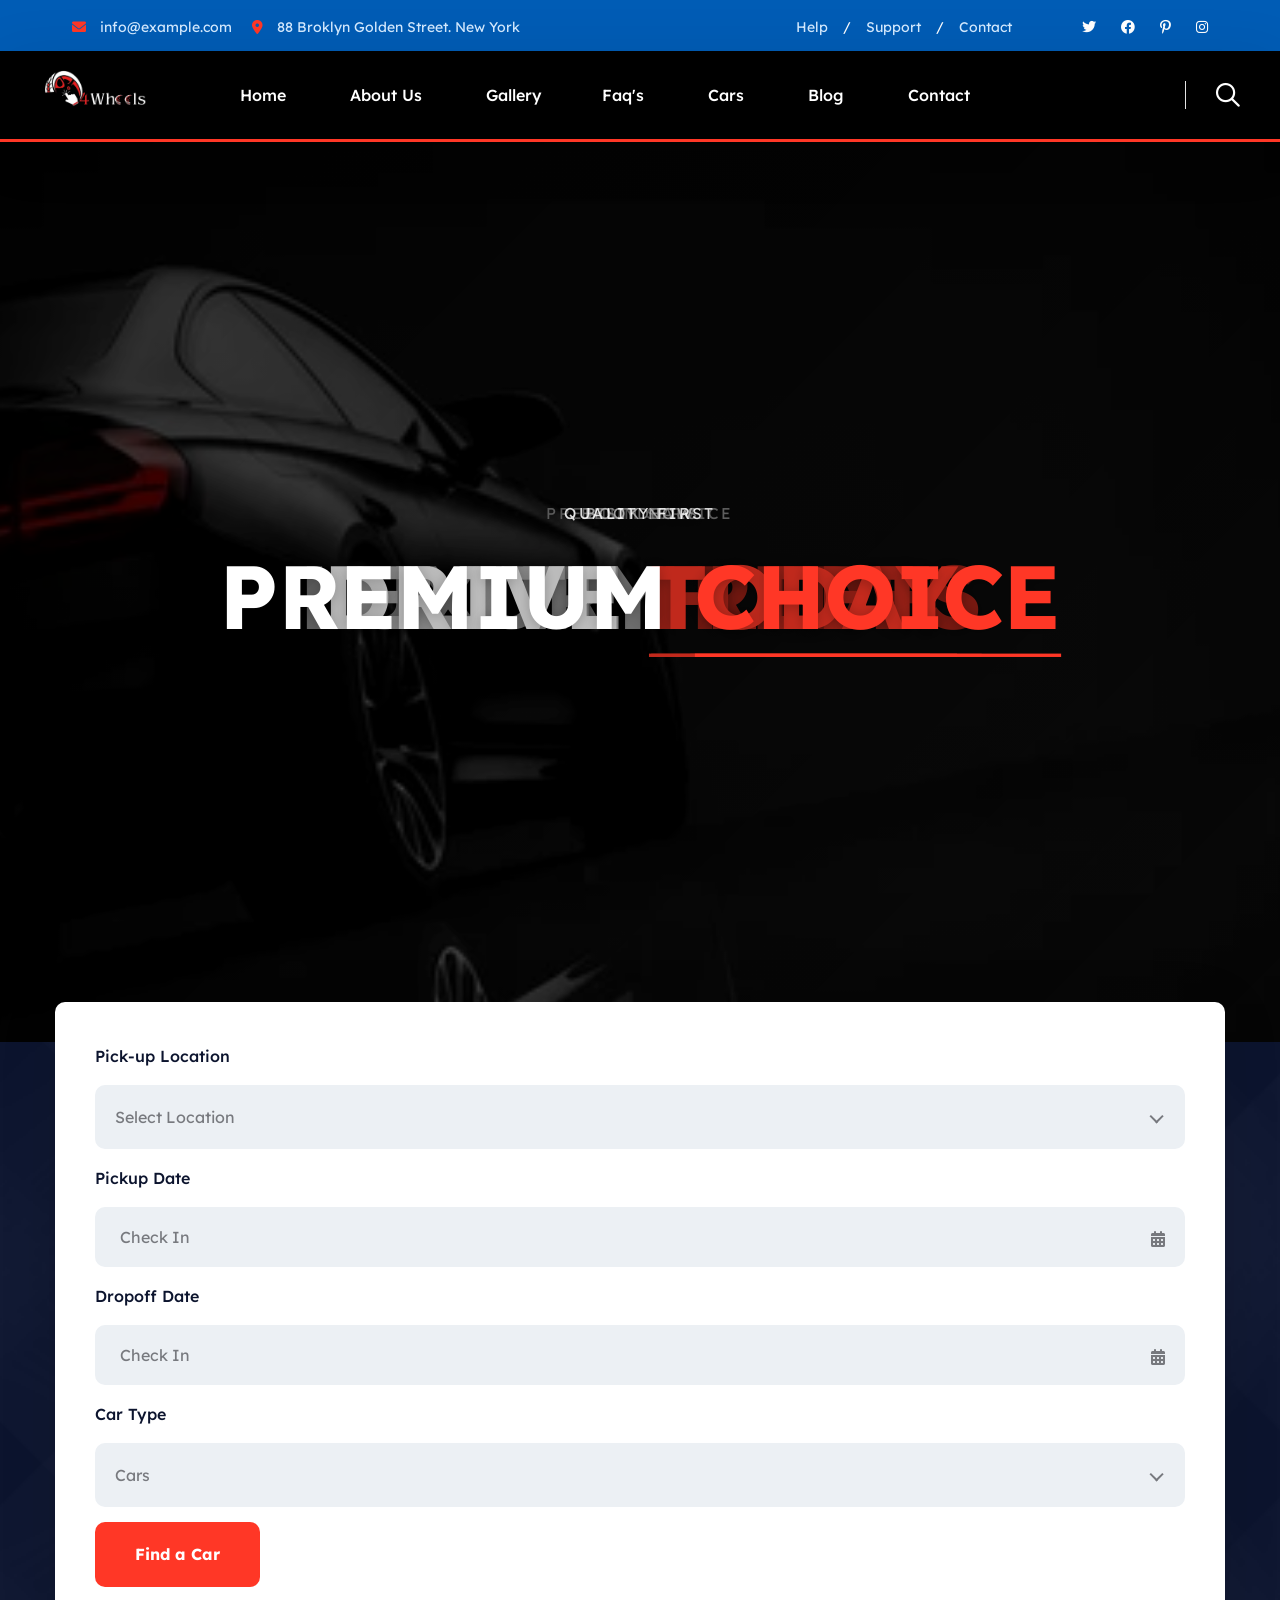
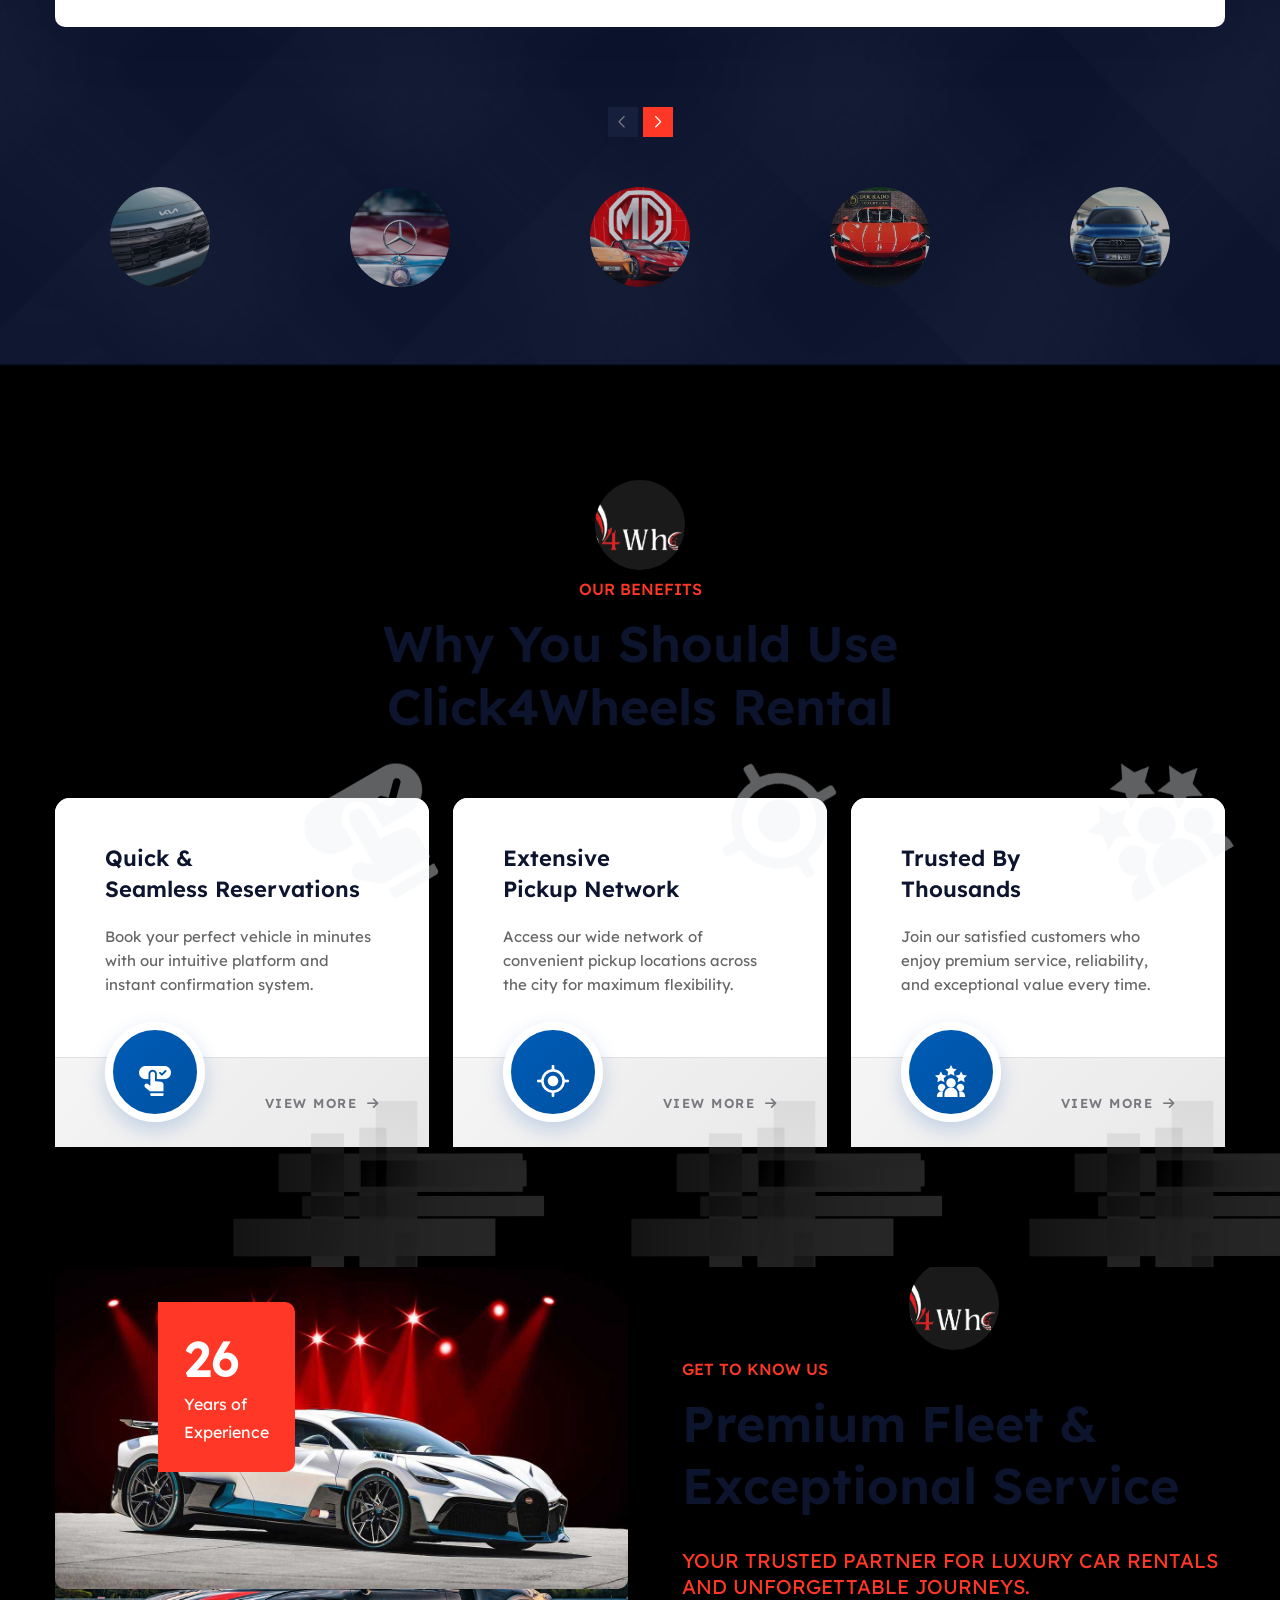
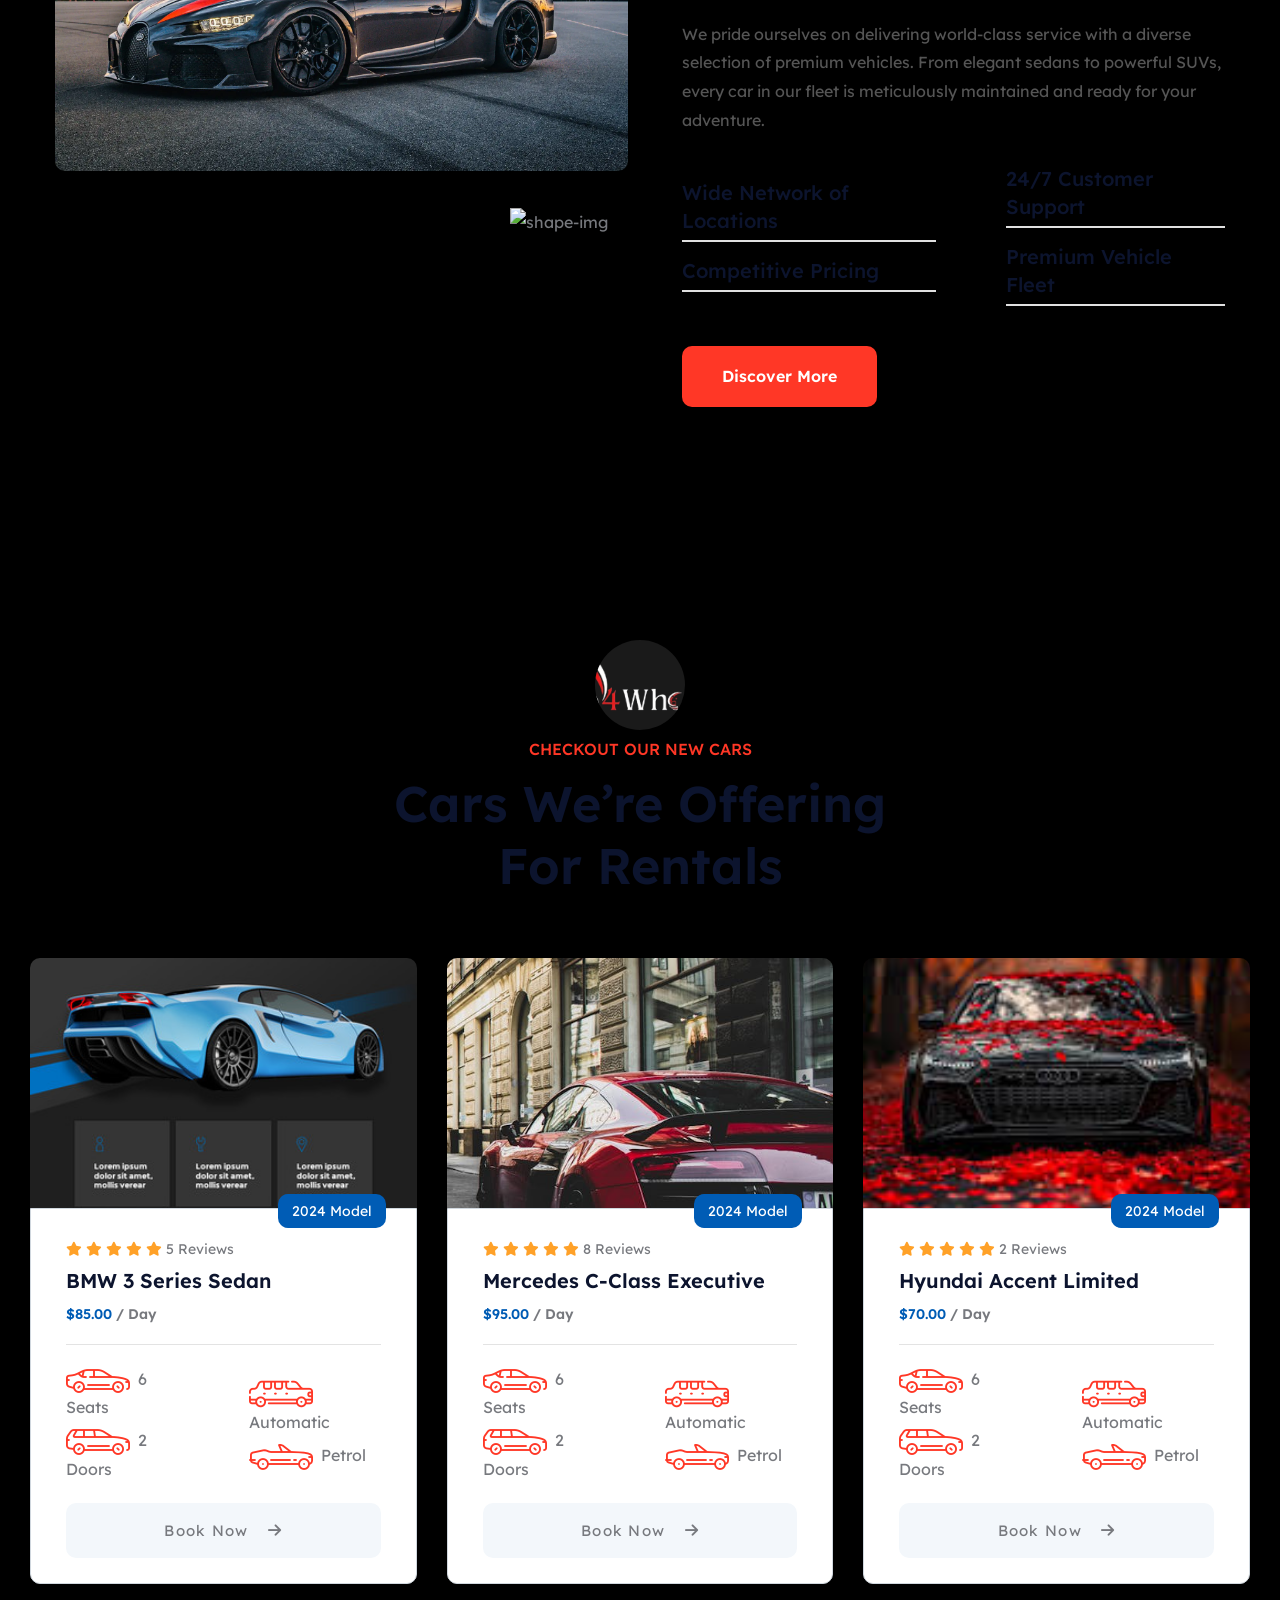
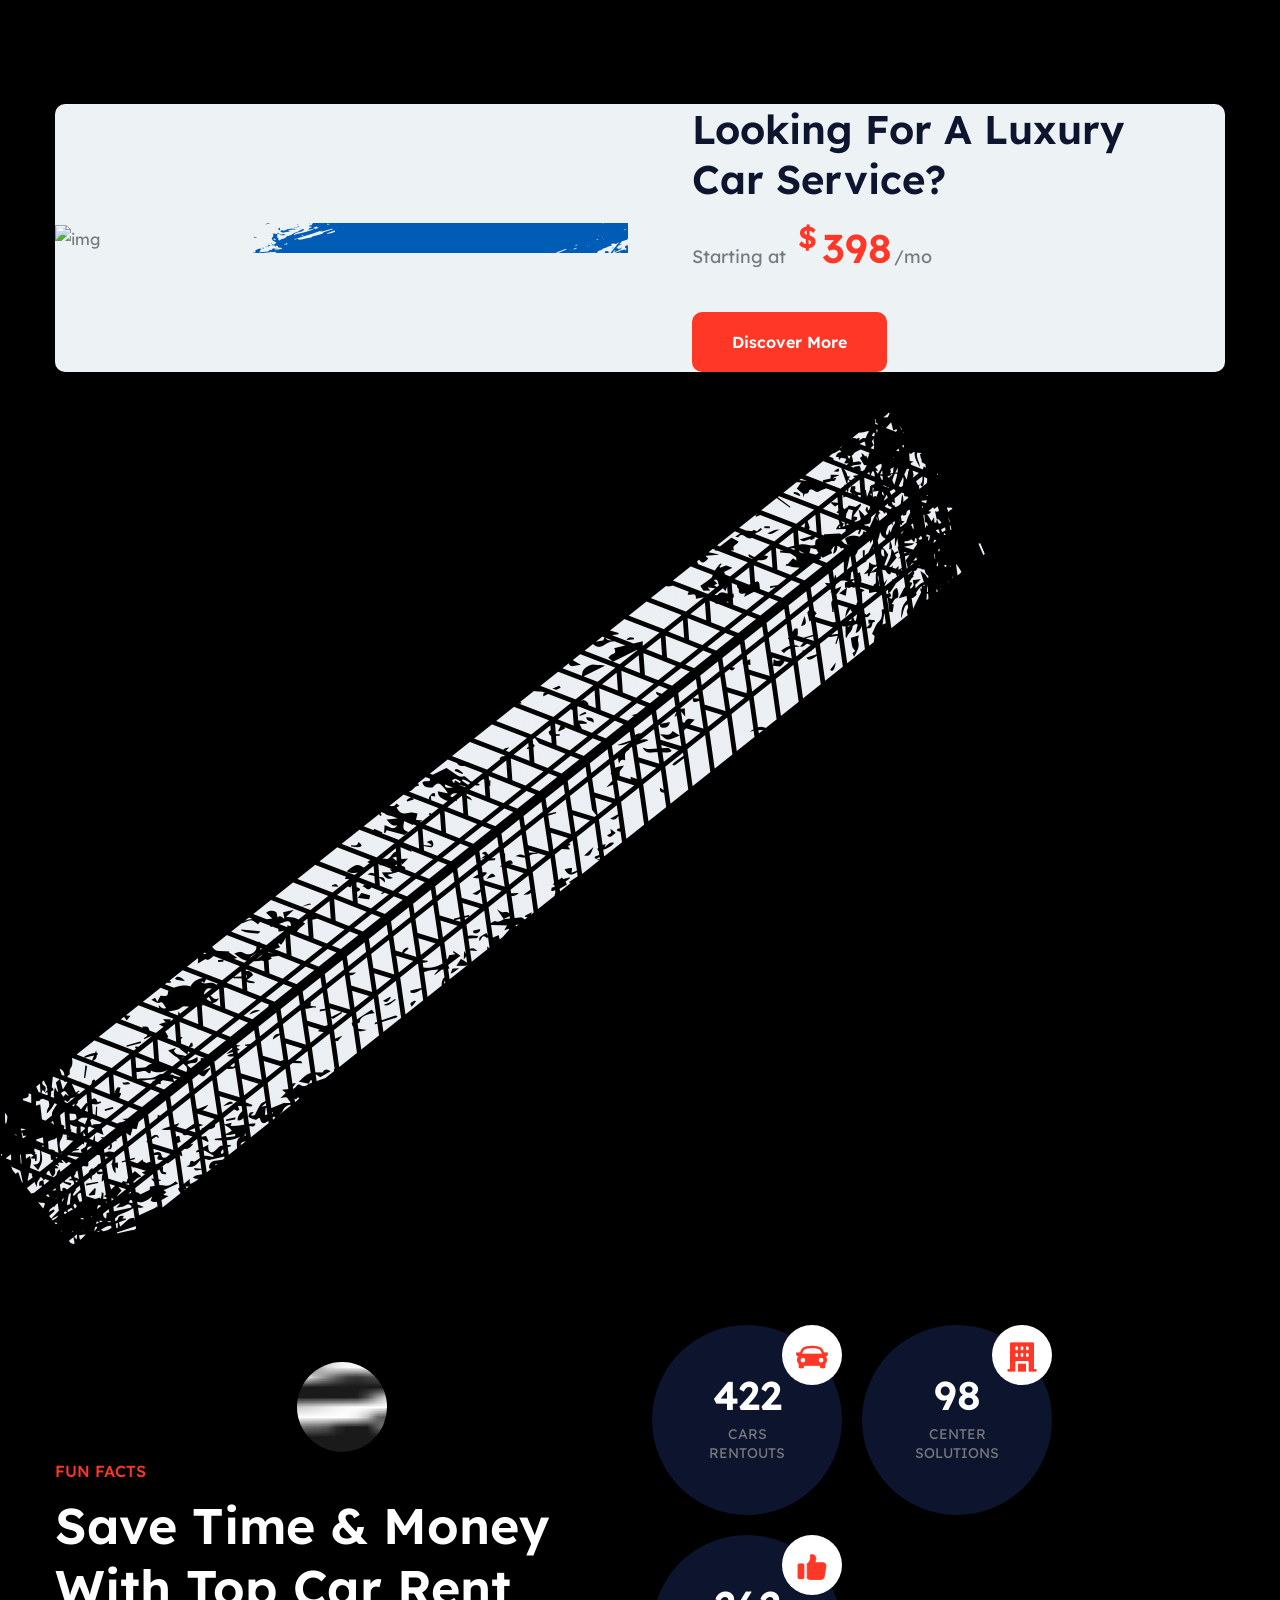
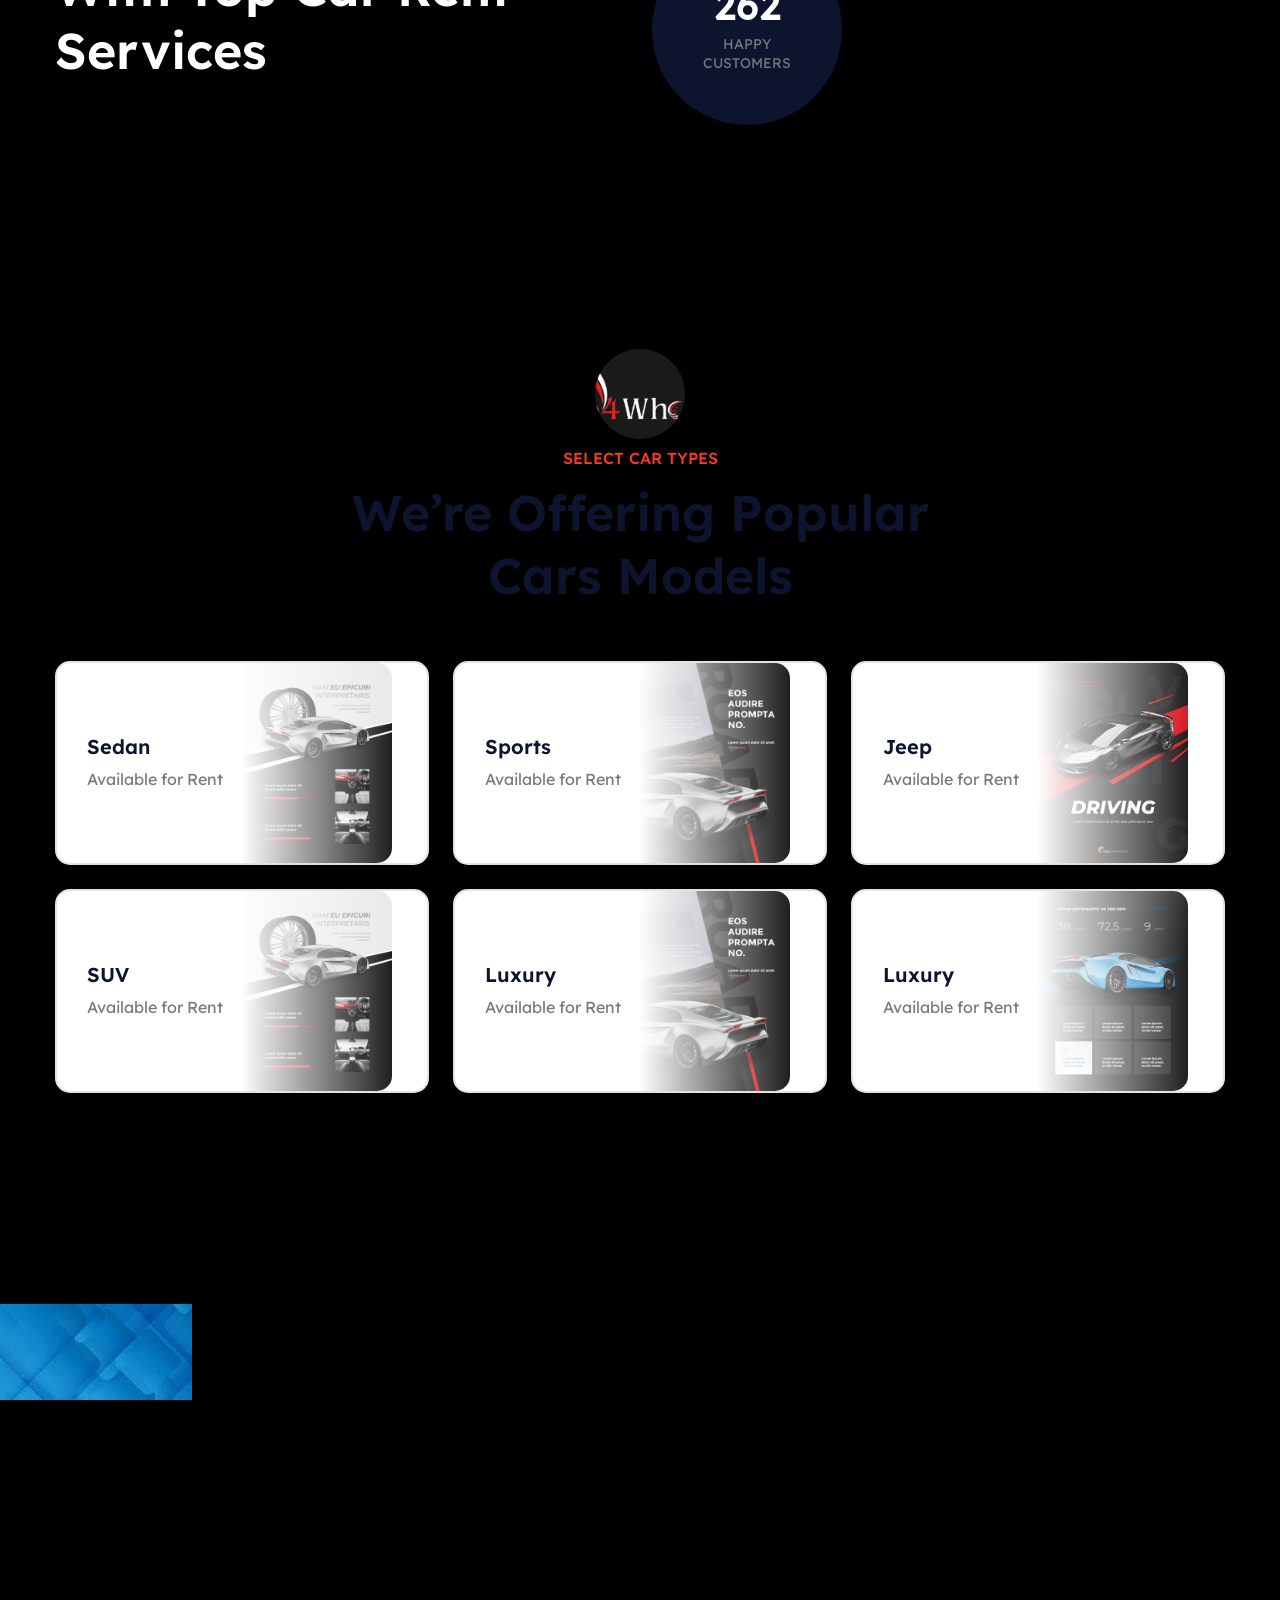
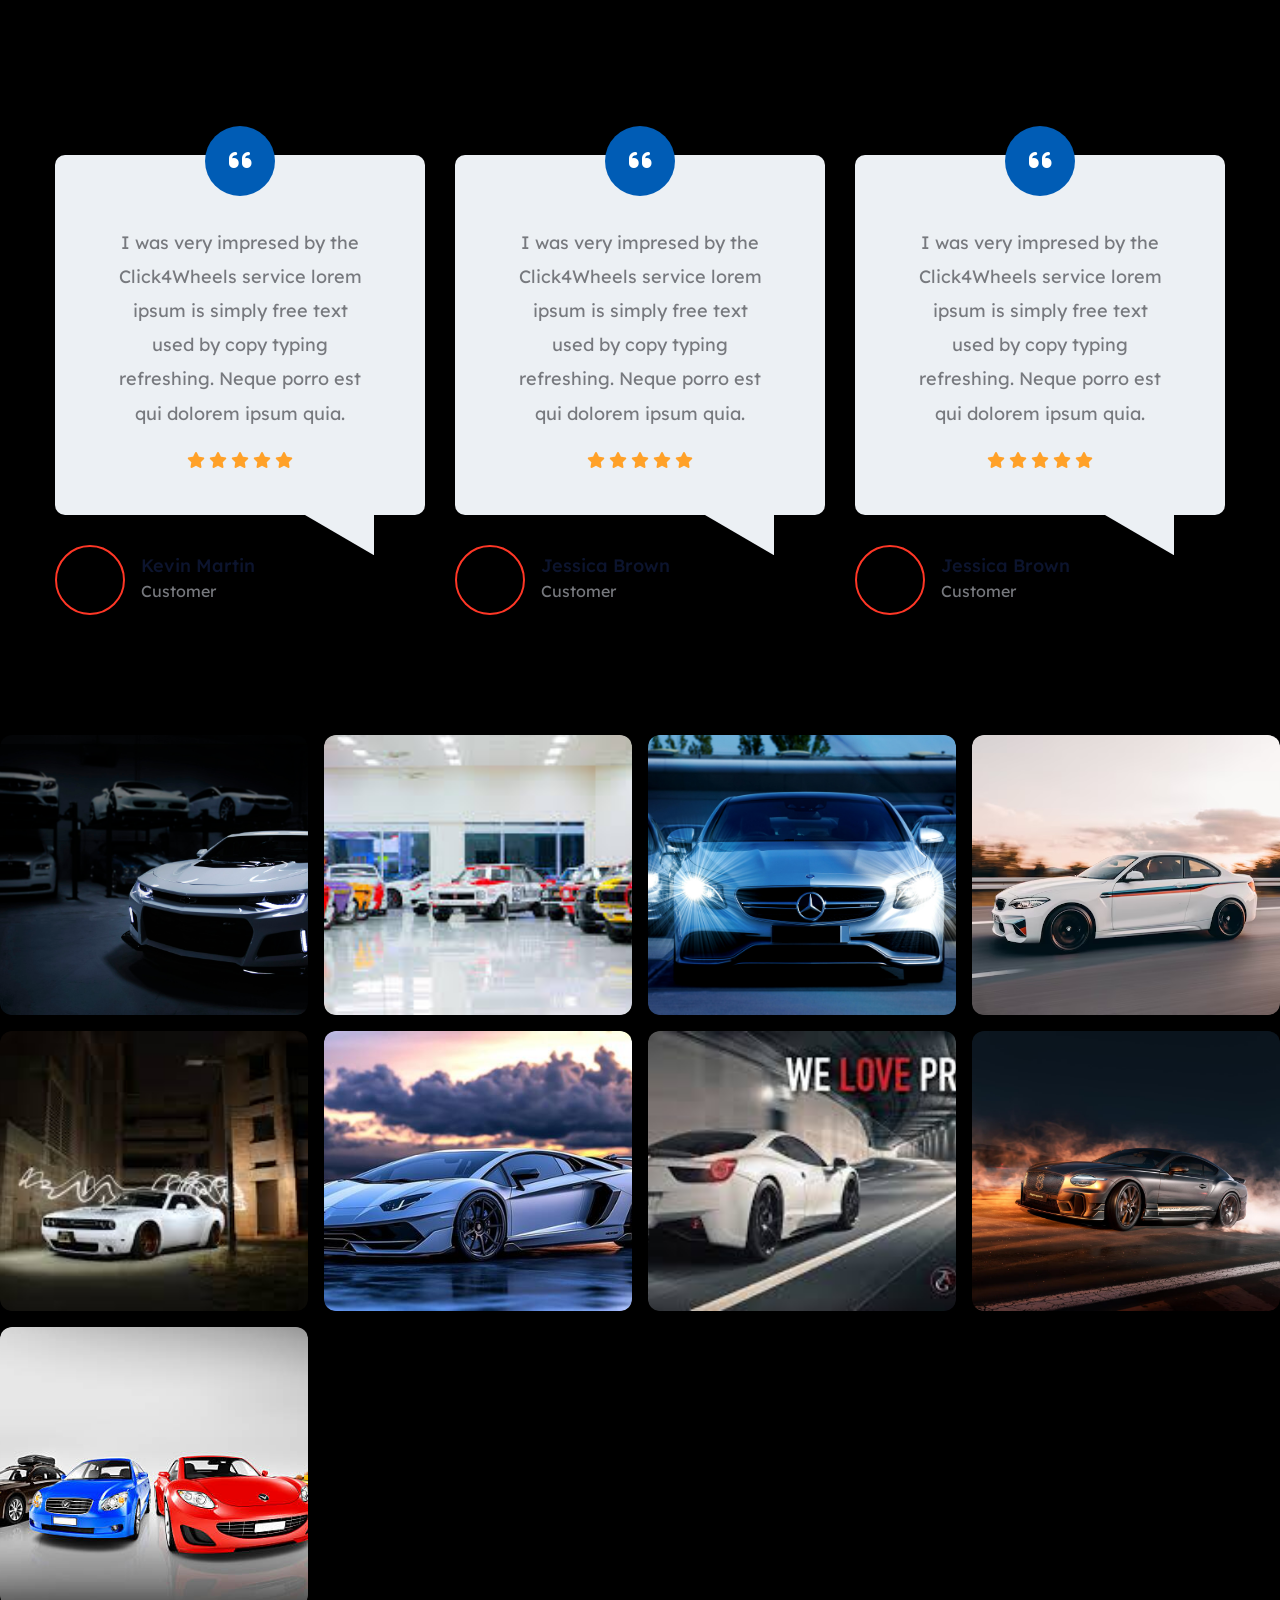
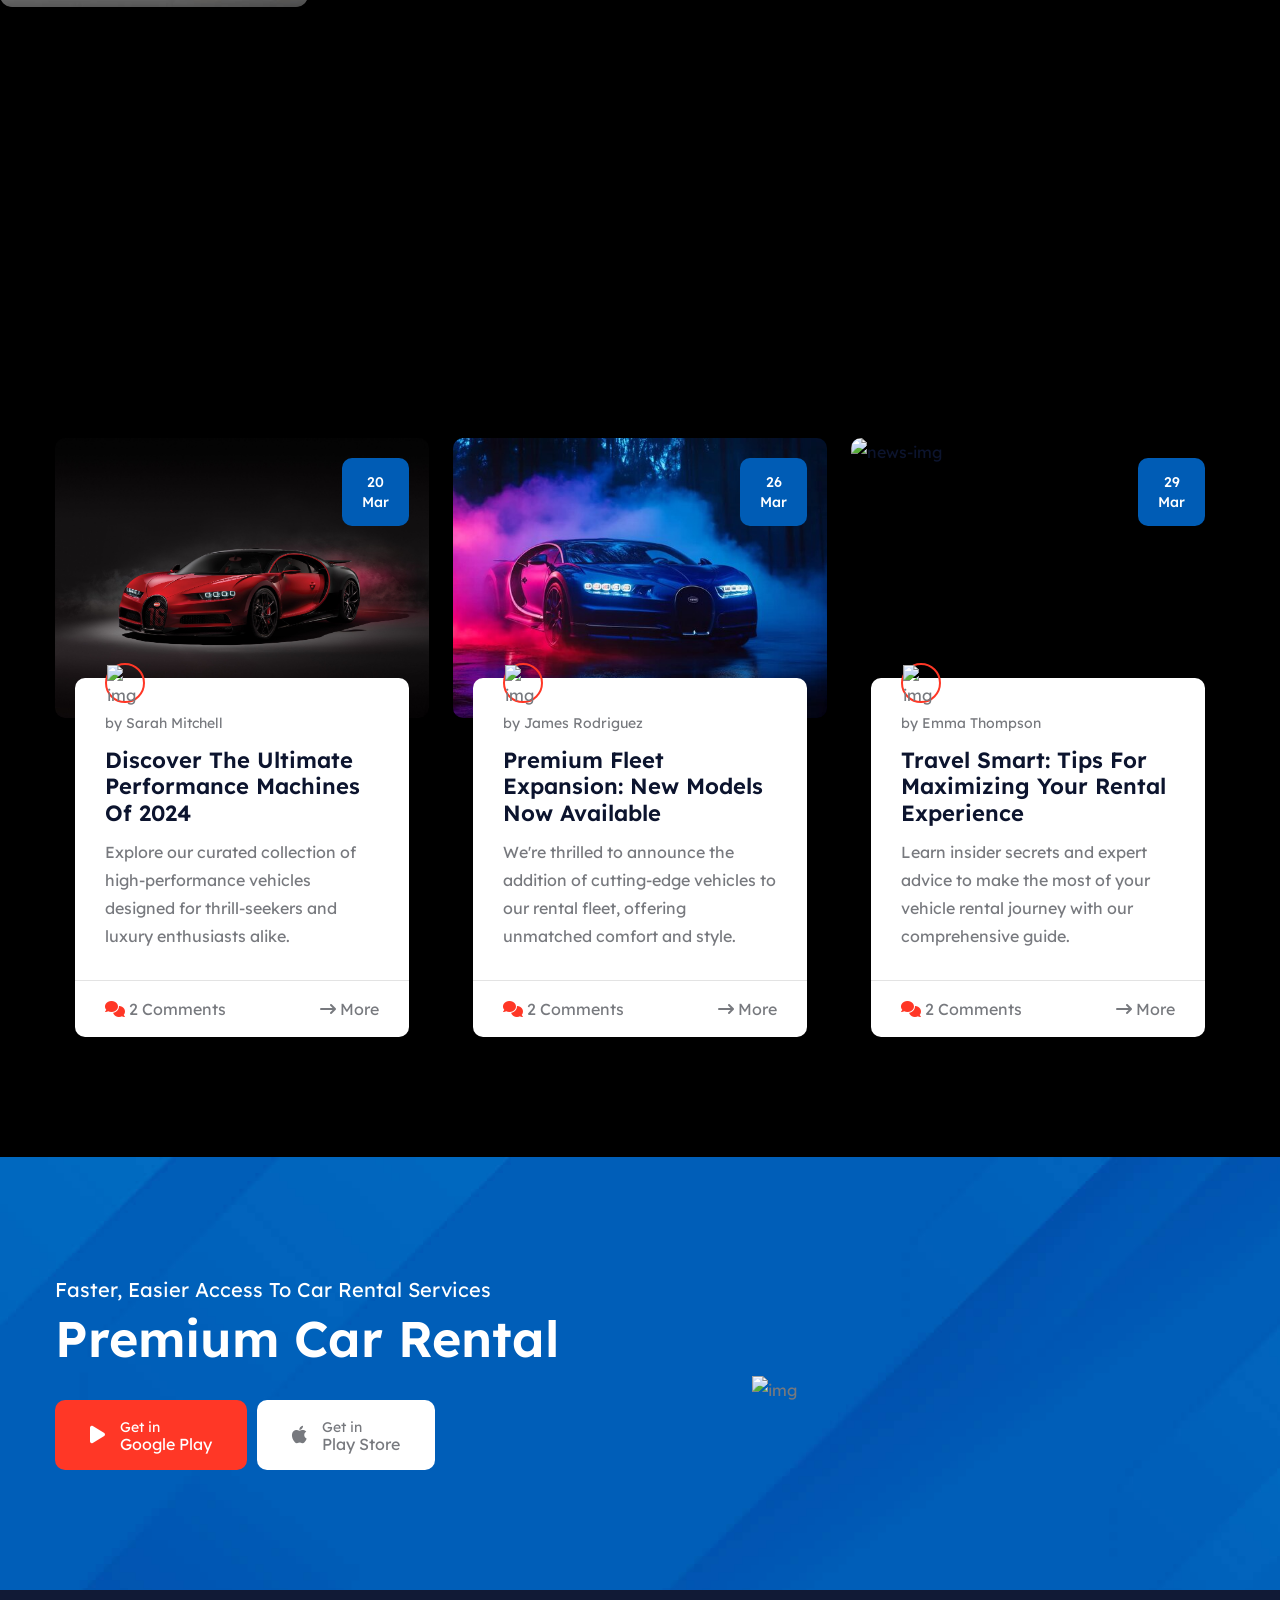
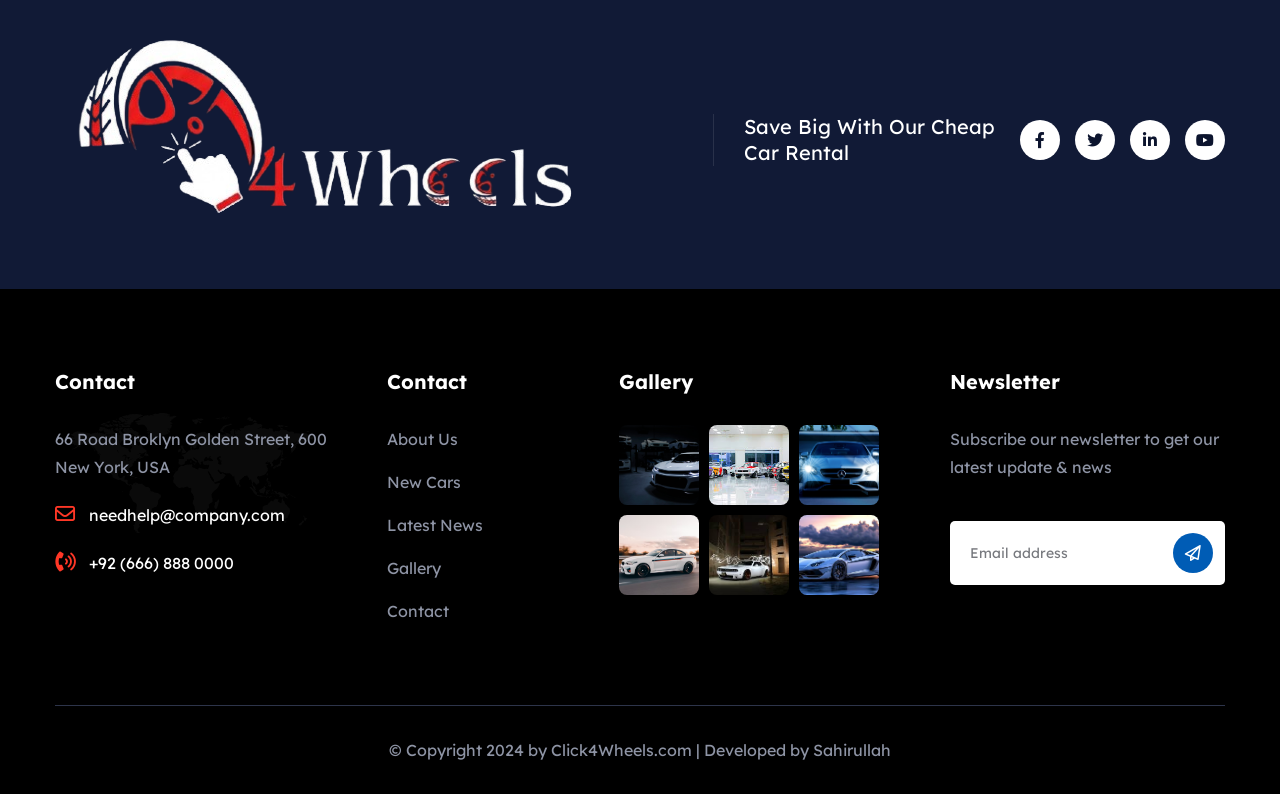
==== commit 49e0e780: "updating" ====
--- a/about.html
+++ b/about.html
@@ -7,9 +7,9 @@
         <meta http-equiv="X-UA-Compatible" content="IE=edge">
         <meta name="viewport" content="width=device-width, initial-scale=1">
         <meta name="author" content="pixydrops">
-        <meta name="description" content="Remons - Booking Rental HTML Template">
+        <meta name="description" content="Click4Wheels - Booking Rental HTML Template">
         <!-- ======== Page title ============ -->
-        <title>Remons - Booking Rental HTML Template</title>
+        <title>Click4Wheels - Booking Rental HTML Template</title>
         <!--<< Favcion >>-->
         <link rel="shortcut icon" href="assets/img/favicon.png">
         <!--<< Bootstrap min.css >>-->
@@ -472,7 +472,7 @@
                     <span class="wow fadeInUp" data-wow-delay=".2s">our benefits</span>
                     <h2 class="wow fadeInUp" data-wow-delay=".4s">
                         Why You Should Use <br>
-                        Remons Rental
+                        Click4Wheels Rental
                     </h2>
                 </div>
                 <div class="row">
@@ -1026,7 +1026,7 @@
                         <span class="wow fadeInUp" data-wow-delay=".2s">our testimonials</span>
                         <h2 class="wow fadeInUp" data-wow-delay=".4s">
                             What They’re Talking <br>
-                            About Remons
+                            About Click4Wheels
                         </h2>
                     </div>
                     <p class="wow fadeInUp" data-wow-delay=".5s">
@@ -1043,7 +1043,7 @@
                                             <i class="fa-solid fa-quote-left"></i>
                                         </div>
                                         <p>
-                                            I was very impresed by the remons service lorem ipsum is simply free text used by copy typing refreshing. Neque porro est qui dolorem ipsum quia.
+                                            I was very impresed by the Click4Wheels service lorem ipsum is simply free text used by copy typing refreshing. Neque porro est qui dolorem ipsum quia.
                                         </p>
                                         <div class="star">
                                             <i class="fa-solid fa-star"></i>
@@ -1073,7 +1073,7 @@
                                             <i class="fa-solid fa-quote-left"></i>
                                         </div>
                                         <p>
-                                            I was very impresed by the remons service lorem ipsum is simply free text used by copy typing refreshing. Neque porro est qui dolorem ipsum quia.
+                                            I was very impresed by the Click4Wheels service lorem ipsum is simply free text used by copy typing refreshing. Neque porro est qui dolorem ipsum quia.
                                         </p>
                                         <div class="star">
                                             <i class="fa-solid fa-star"></i>
@@ -1103,7 +1103,7 @@
                                             <i class="fa-solid fa-quote-left"></i>
                                         </div>
                                         <p>
-                                            I was very impresed by the remons service lorem ipsum is simply free text used by copy typing refreshing. Neque porro est qui dolorem ipsum quia.
+                                            I was very impresed by the Click4Wheels service lorem ipsum is simply free text used by copy typing refreshing. Neque porro est qui dolorem ipsum quia.
                                         </p>
                                         <div class="star">
                                             <i class="fa-solid fa-star"></i>
@@ -1394,8 +1394,8 @@
                         </div>
                     </div>
                     <div class="col-lg-5 wow fadeInUp" data-wow-delay=".4s">
-                        <div class="mobile-remons-image">
-                            <img src="assets/img/mobile-remons.png" alt="img">
+                        <div class="mobile-click4wheels-image">
+                            <img src="assets/img/mobile-click4wheels.png" alt="img">
                         </div>
                     </div>
                 </div>
@@ -1572,7 +1572,7 @@
                 <div class="footer-bottom">
                     <div class="footer-wrapper">
                         <p class="wow fadeInUp" data-wow-delay=".4s">
-                            © Copyright 2024 by <a href="index.html">Remons.com</a> | Developed by <a href="mailto:sahirullah313@gmail.com">Sahirullah</a>
+                            © Copyright 2024 by <a href="index.html">Click4Wheels.com</a> | Developed by <a href="mailto:sahirullah313@gmail.com">Sahirullah</a>
                         </p>
                     </div>
                 </div>
--- a/assets/css/main.css
+++ b/assets/css/main.css
@@ -1,8 +1,8 @@
 /*
-Theme Name: Remons
+Theme Name: Click4Wheels
 Author: Pixydrops
 Author URI: https://themeforest.net/user/pixydrops/portfolio
-Description: Remons - Booking Rental HTML Template
+Description: Click4Wheels - Booking Rental HTML Template
 Version: 1.0.0
 */
 /*CSS Table Of Content Ends Here*/
@@ -1218,11 +1218,11 @@
   color: var(--white);
 }
 
-.mobile-remons-image {
+.mobile-click4wheels-image {
   margin-bottom: -120px;
   max-width: 412px;
 }
-.mobile-remons-image img {
+.mobile-click4wheels-image img {
   width: 100%;
   height: 100%;
 }
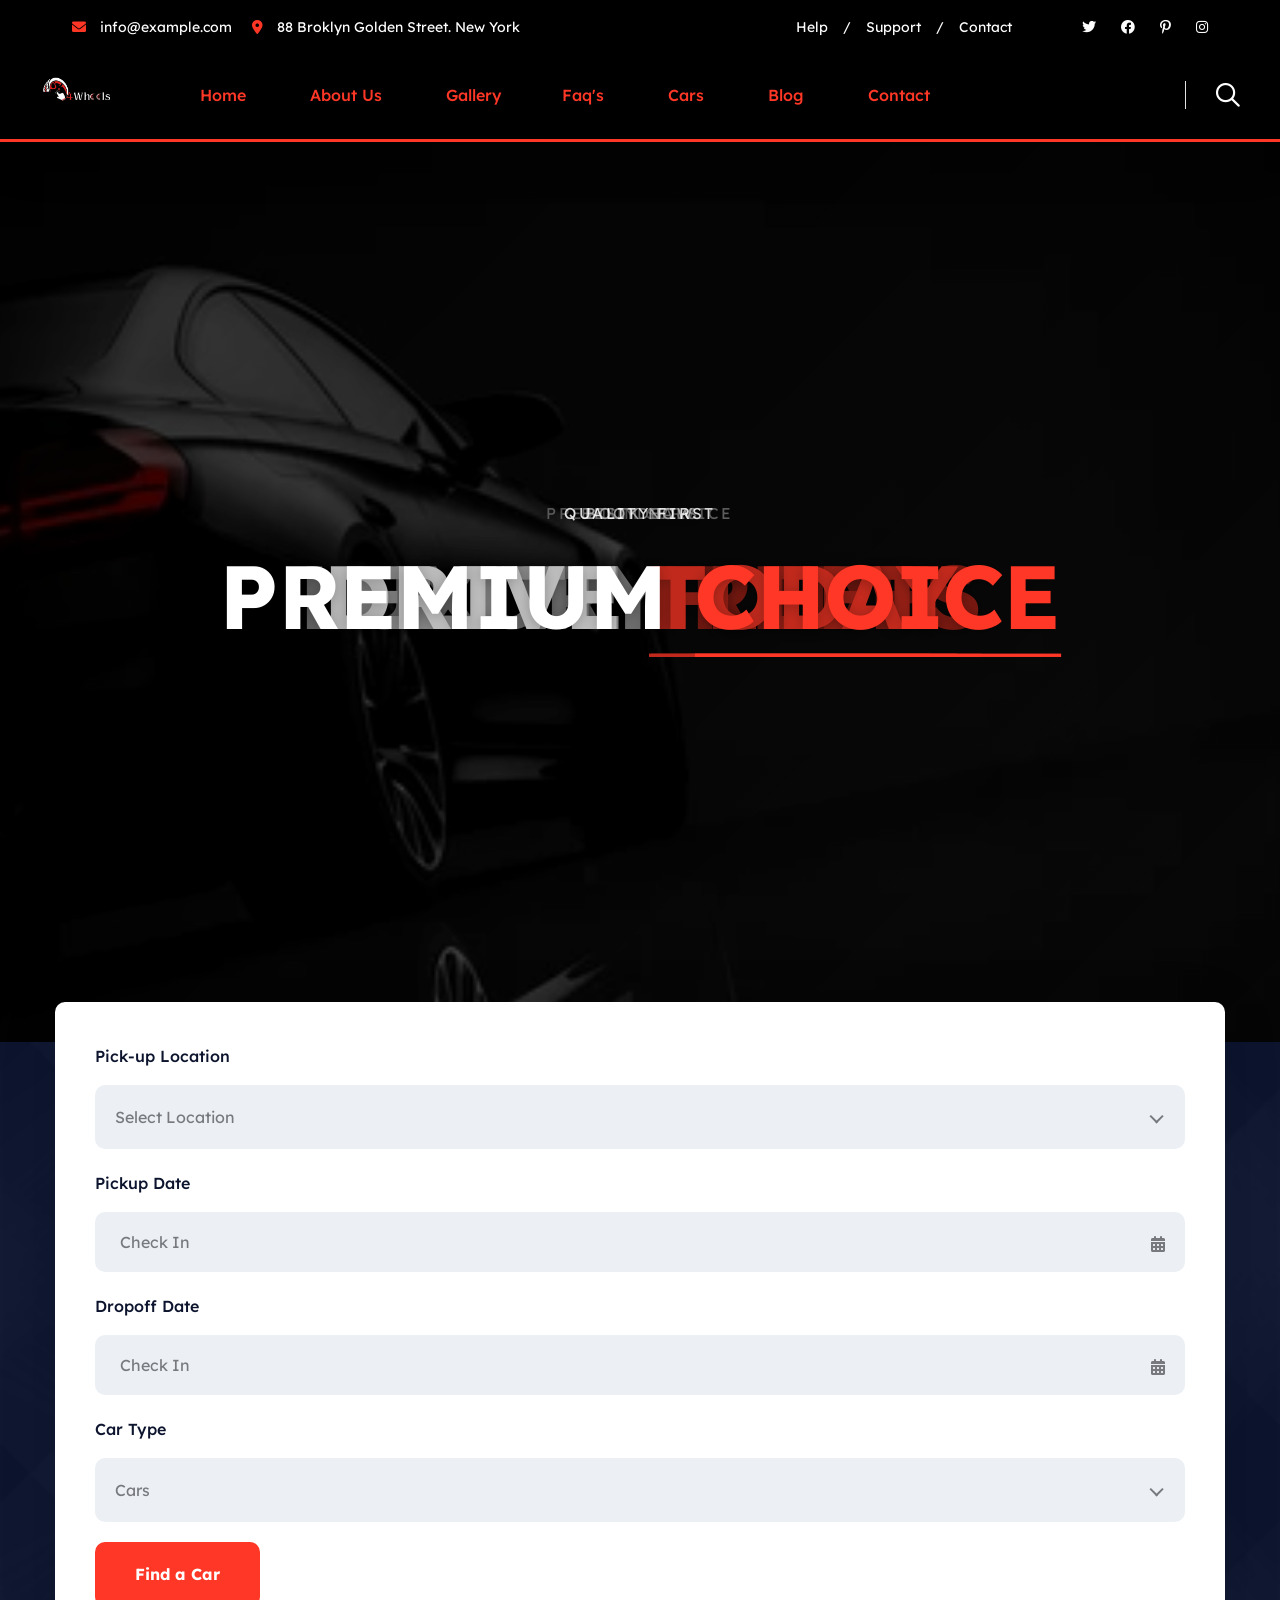
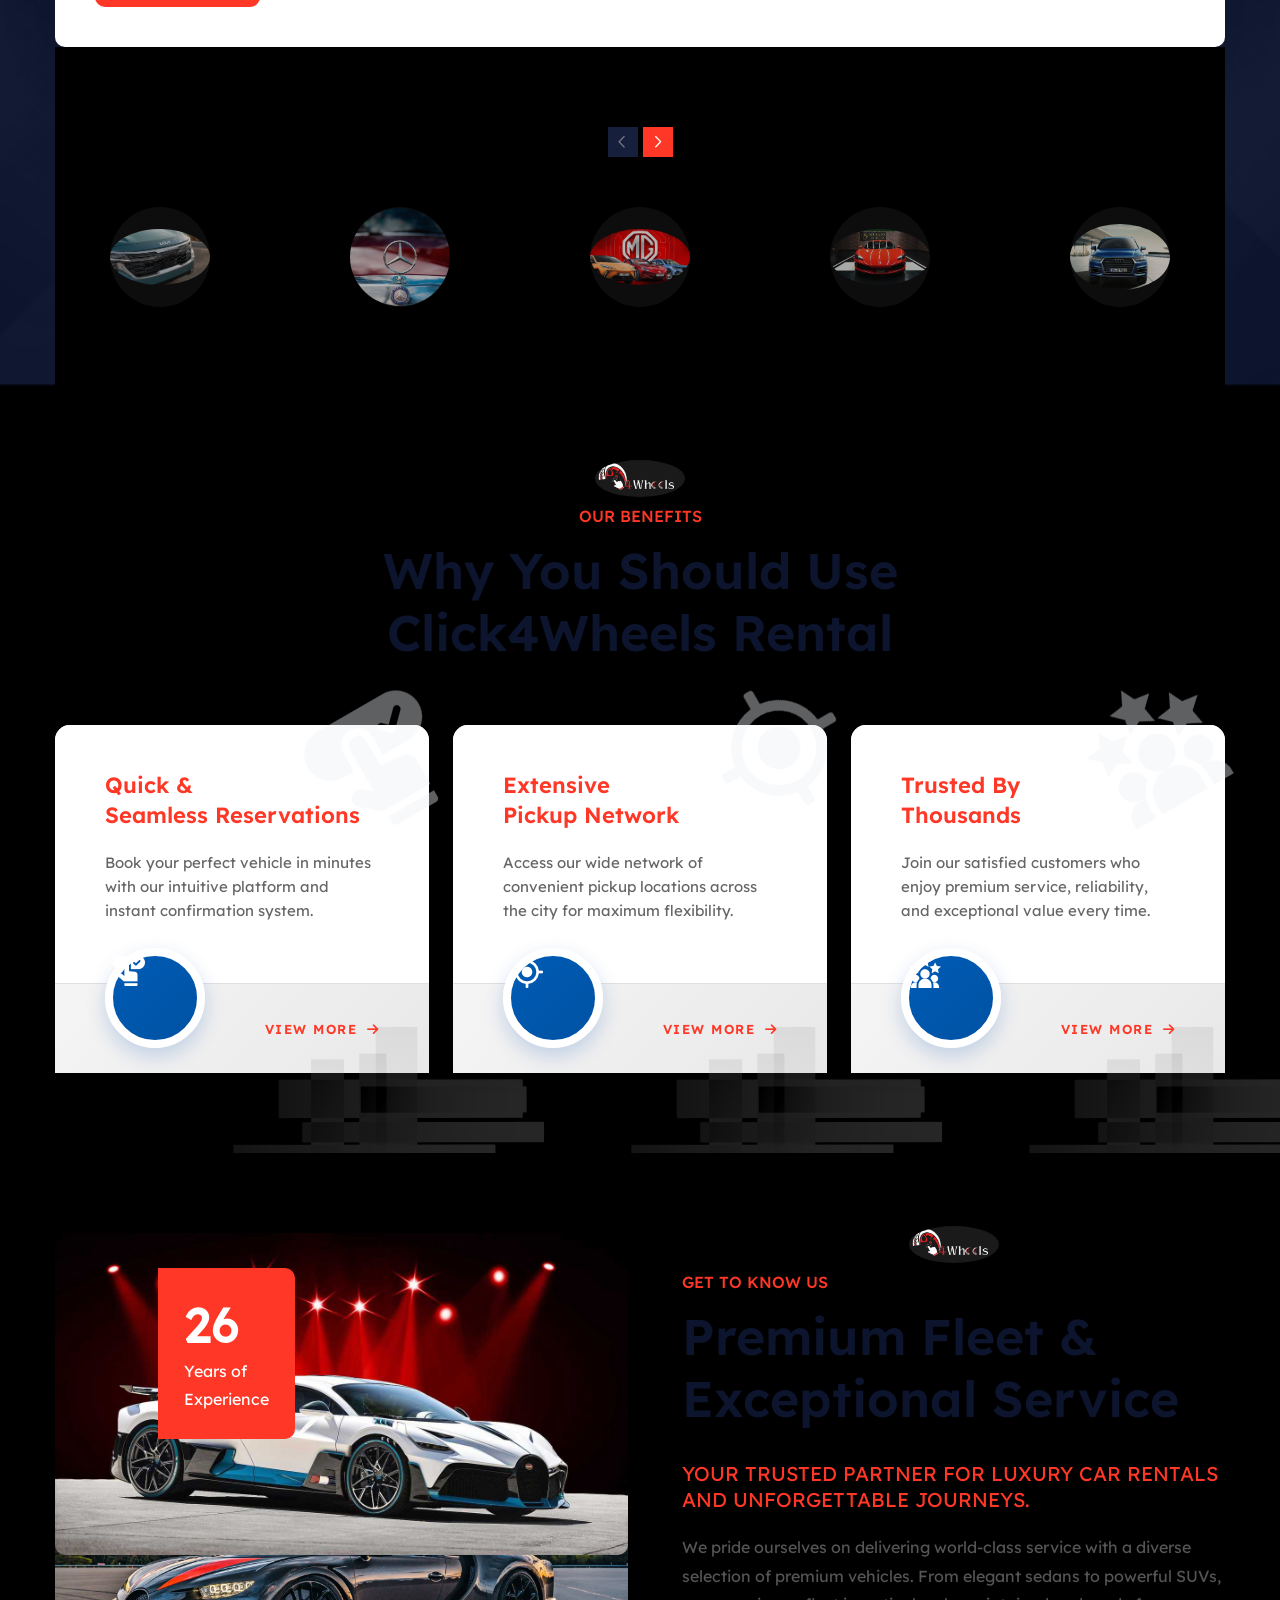
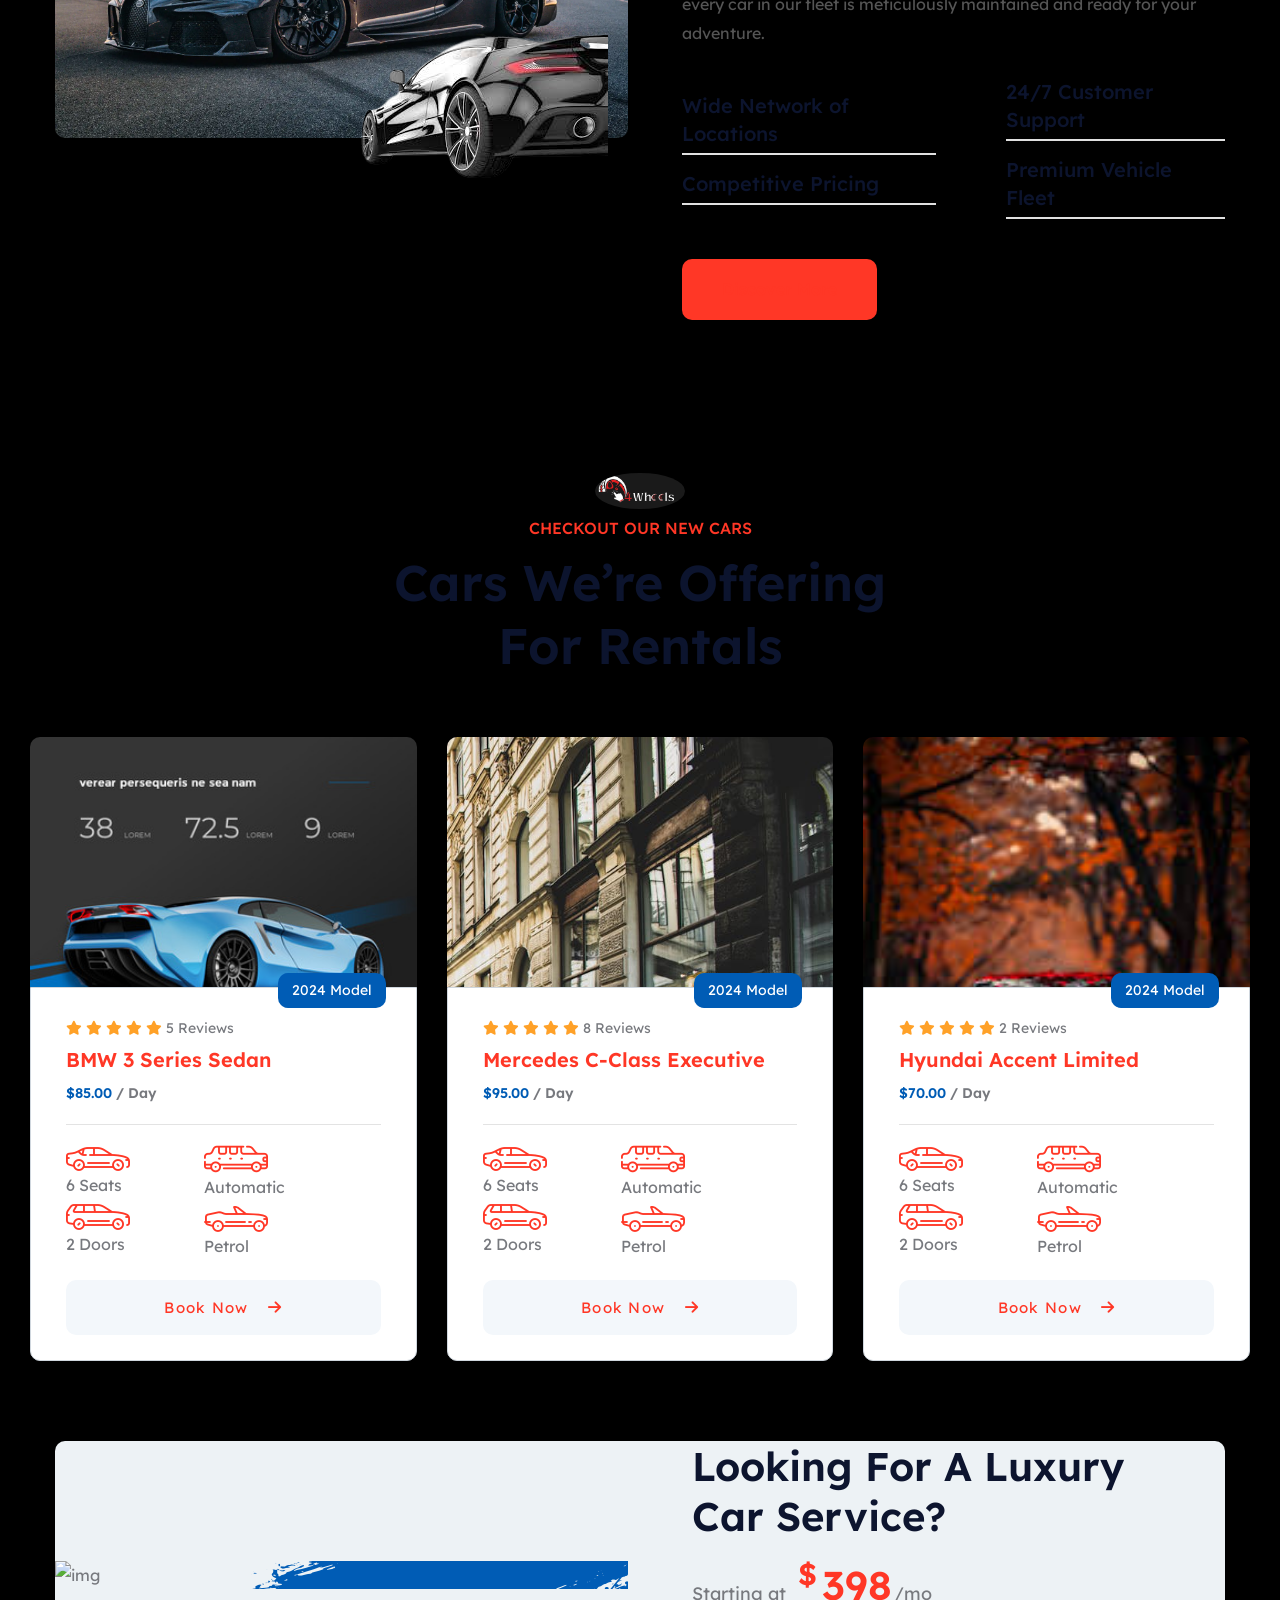
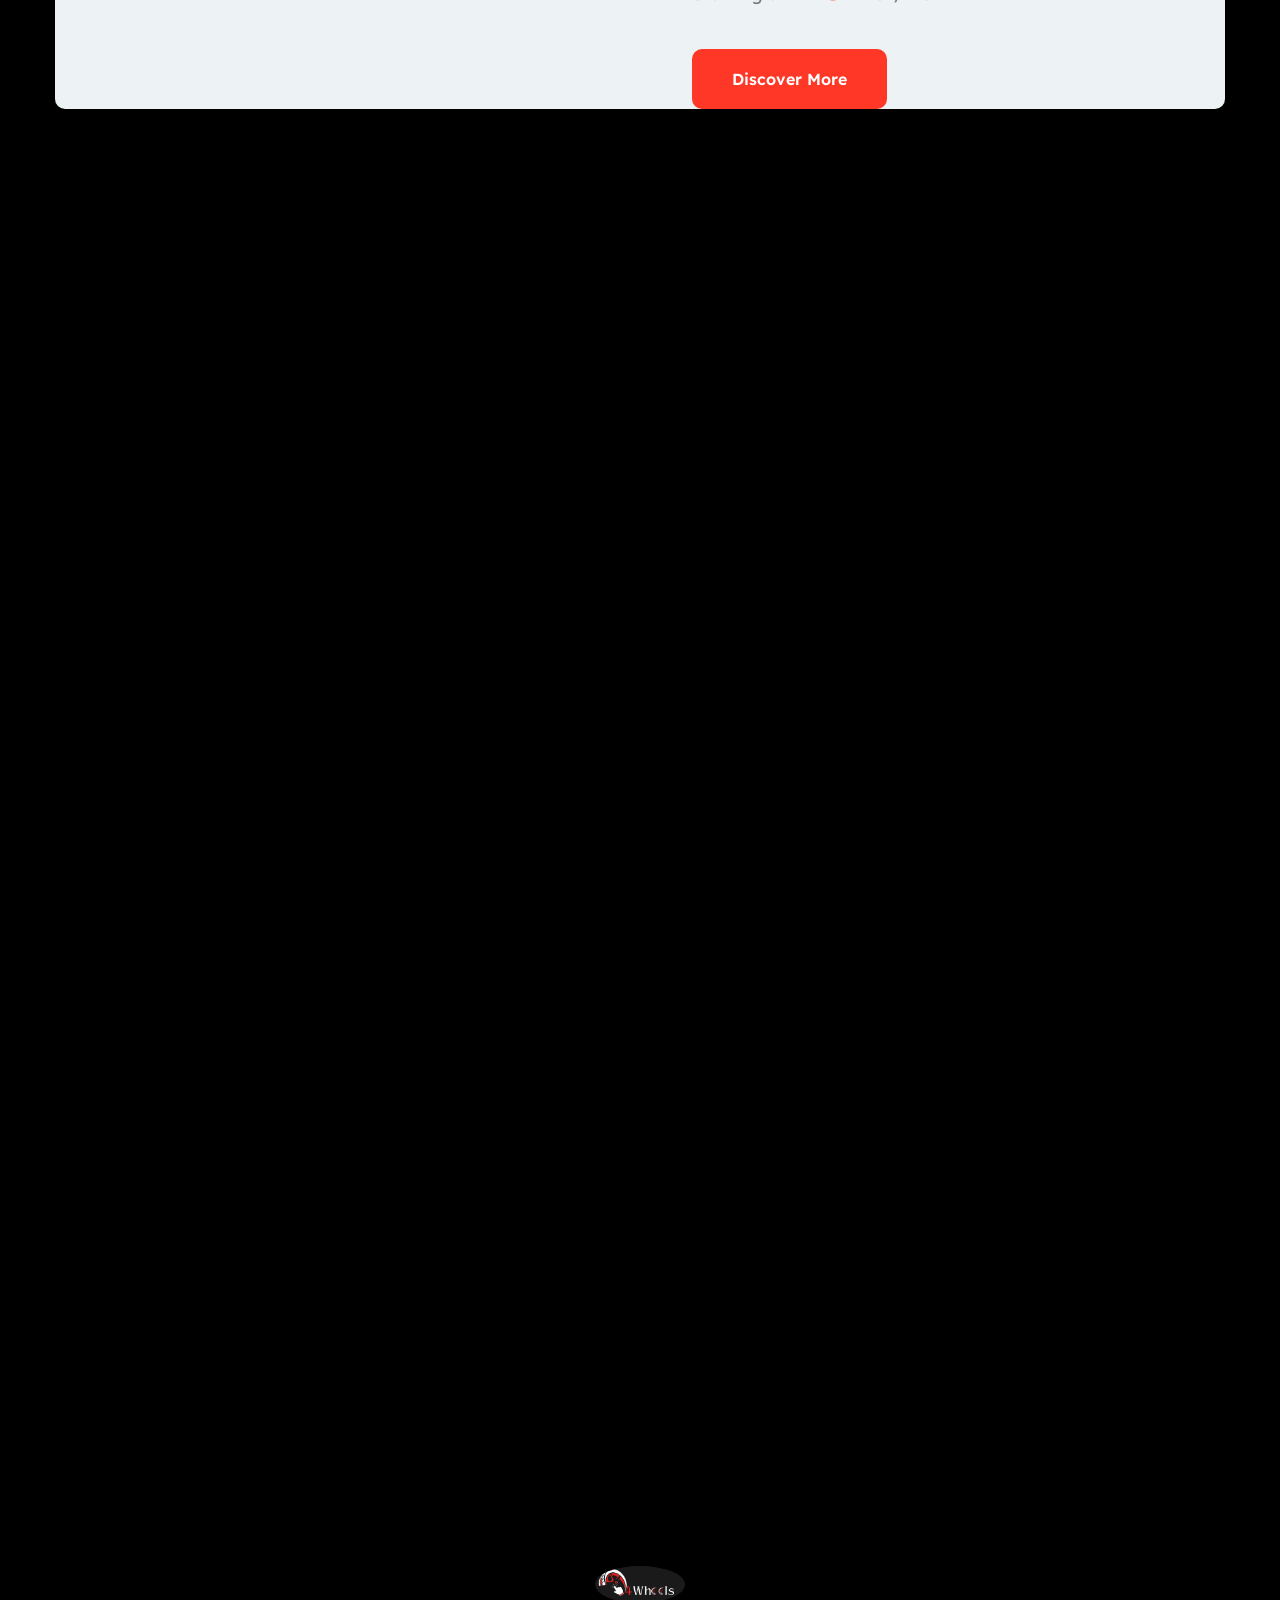
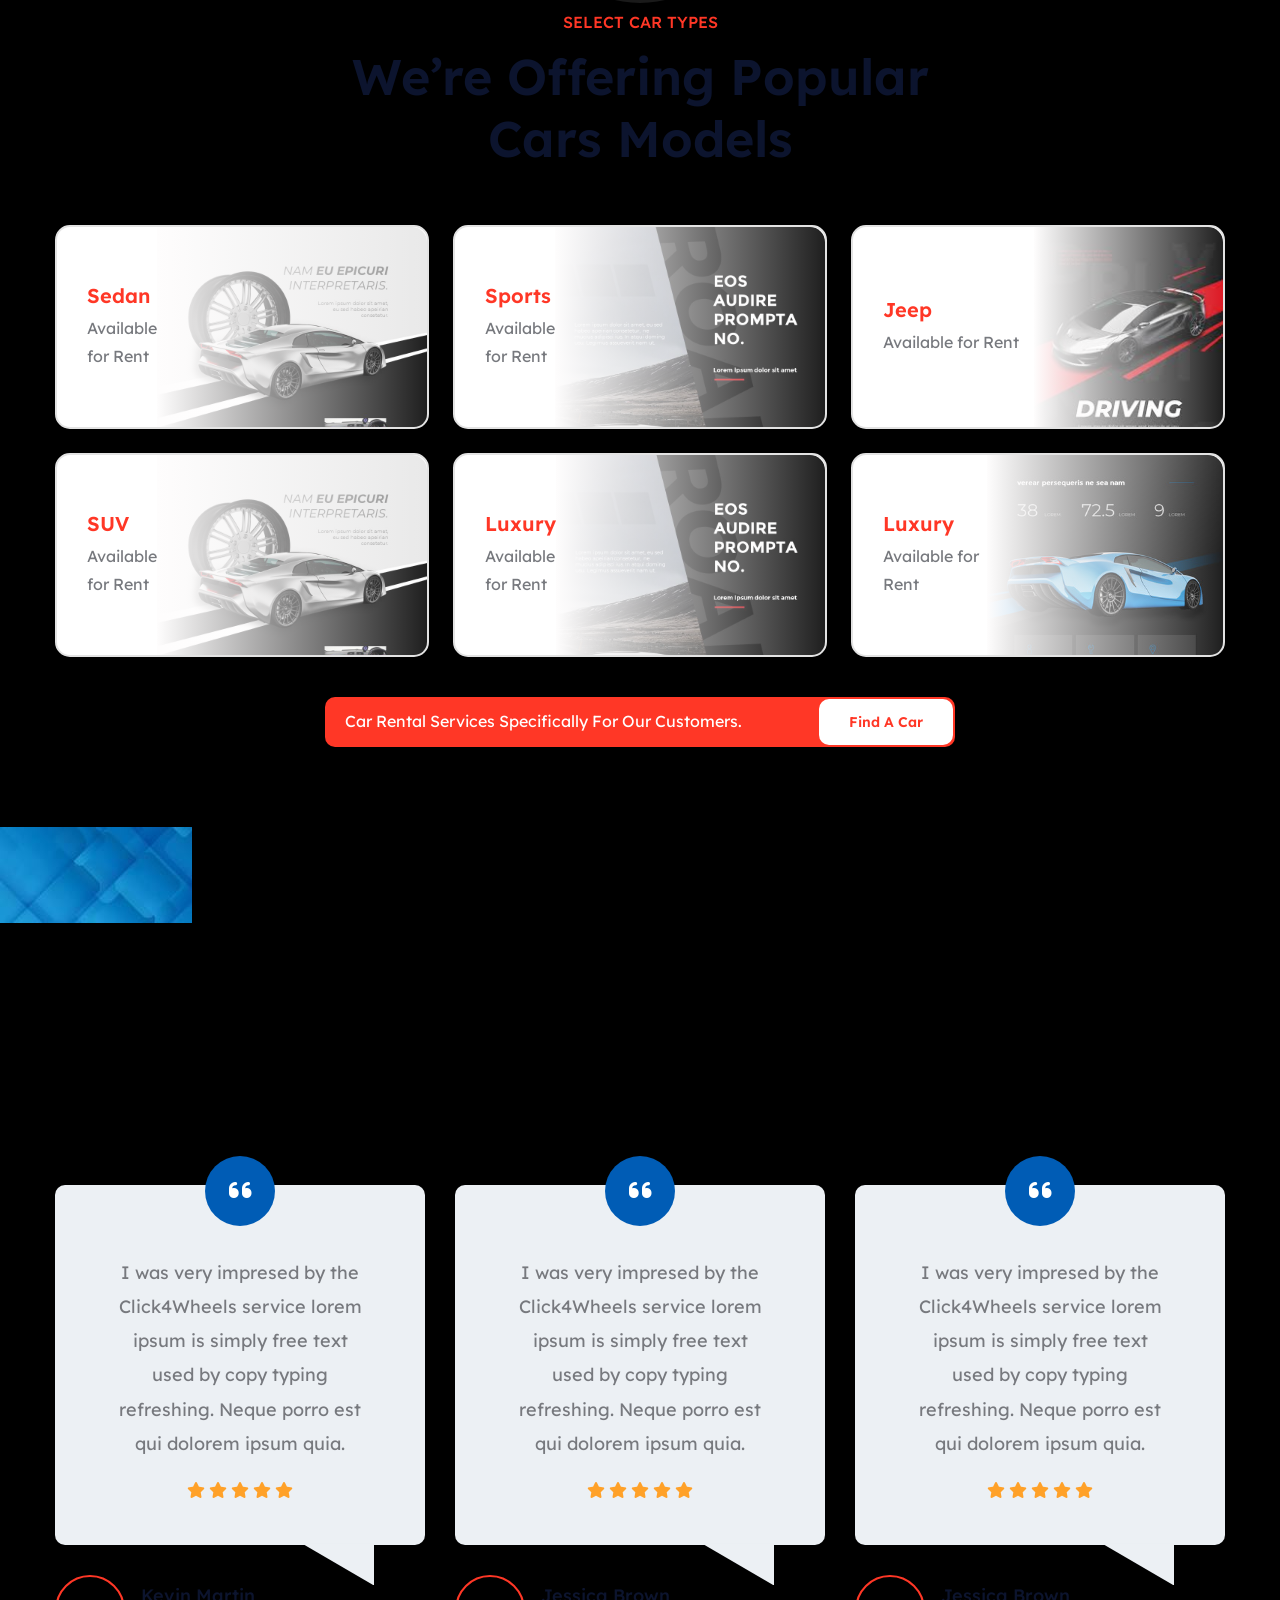
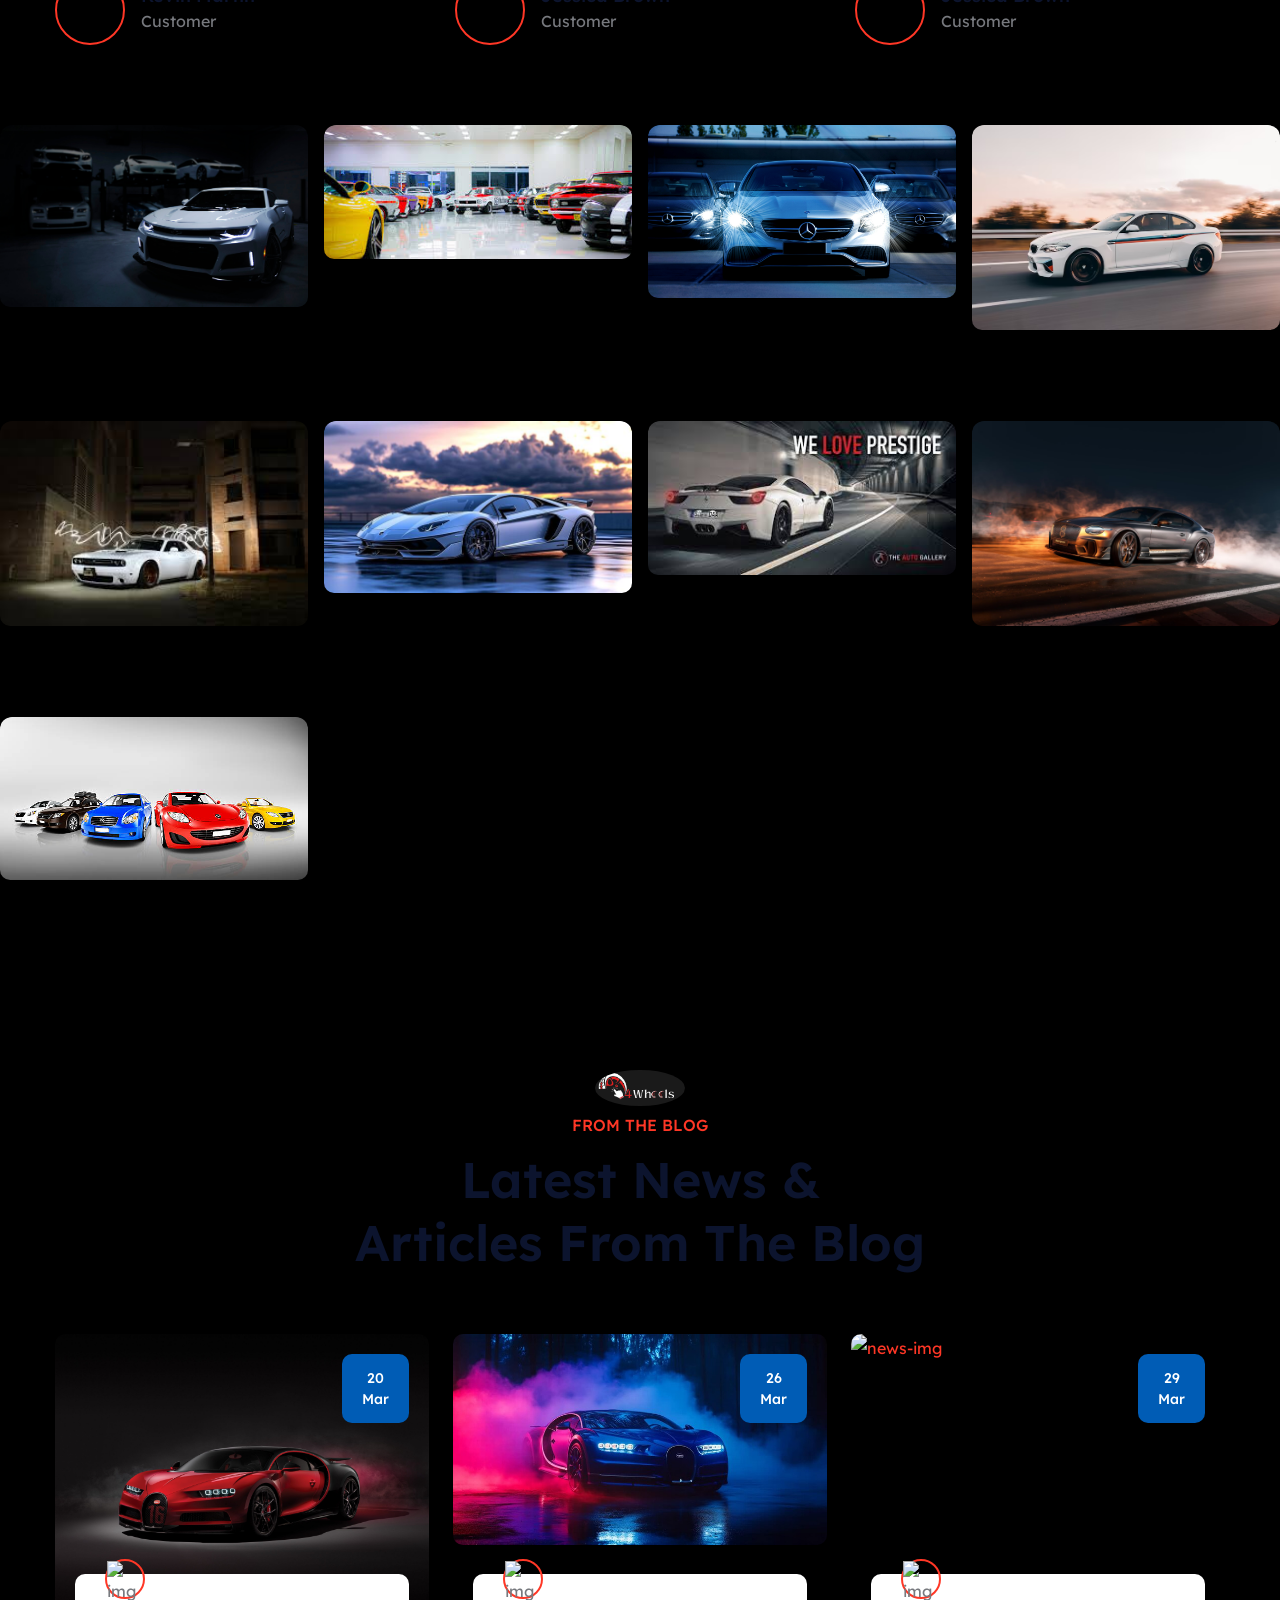
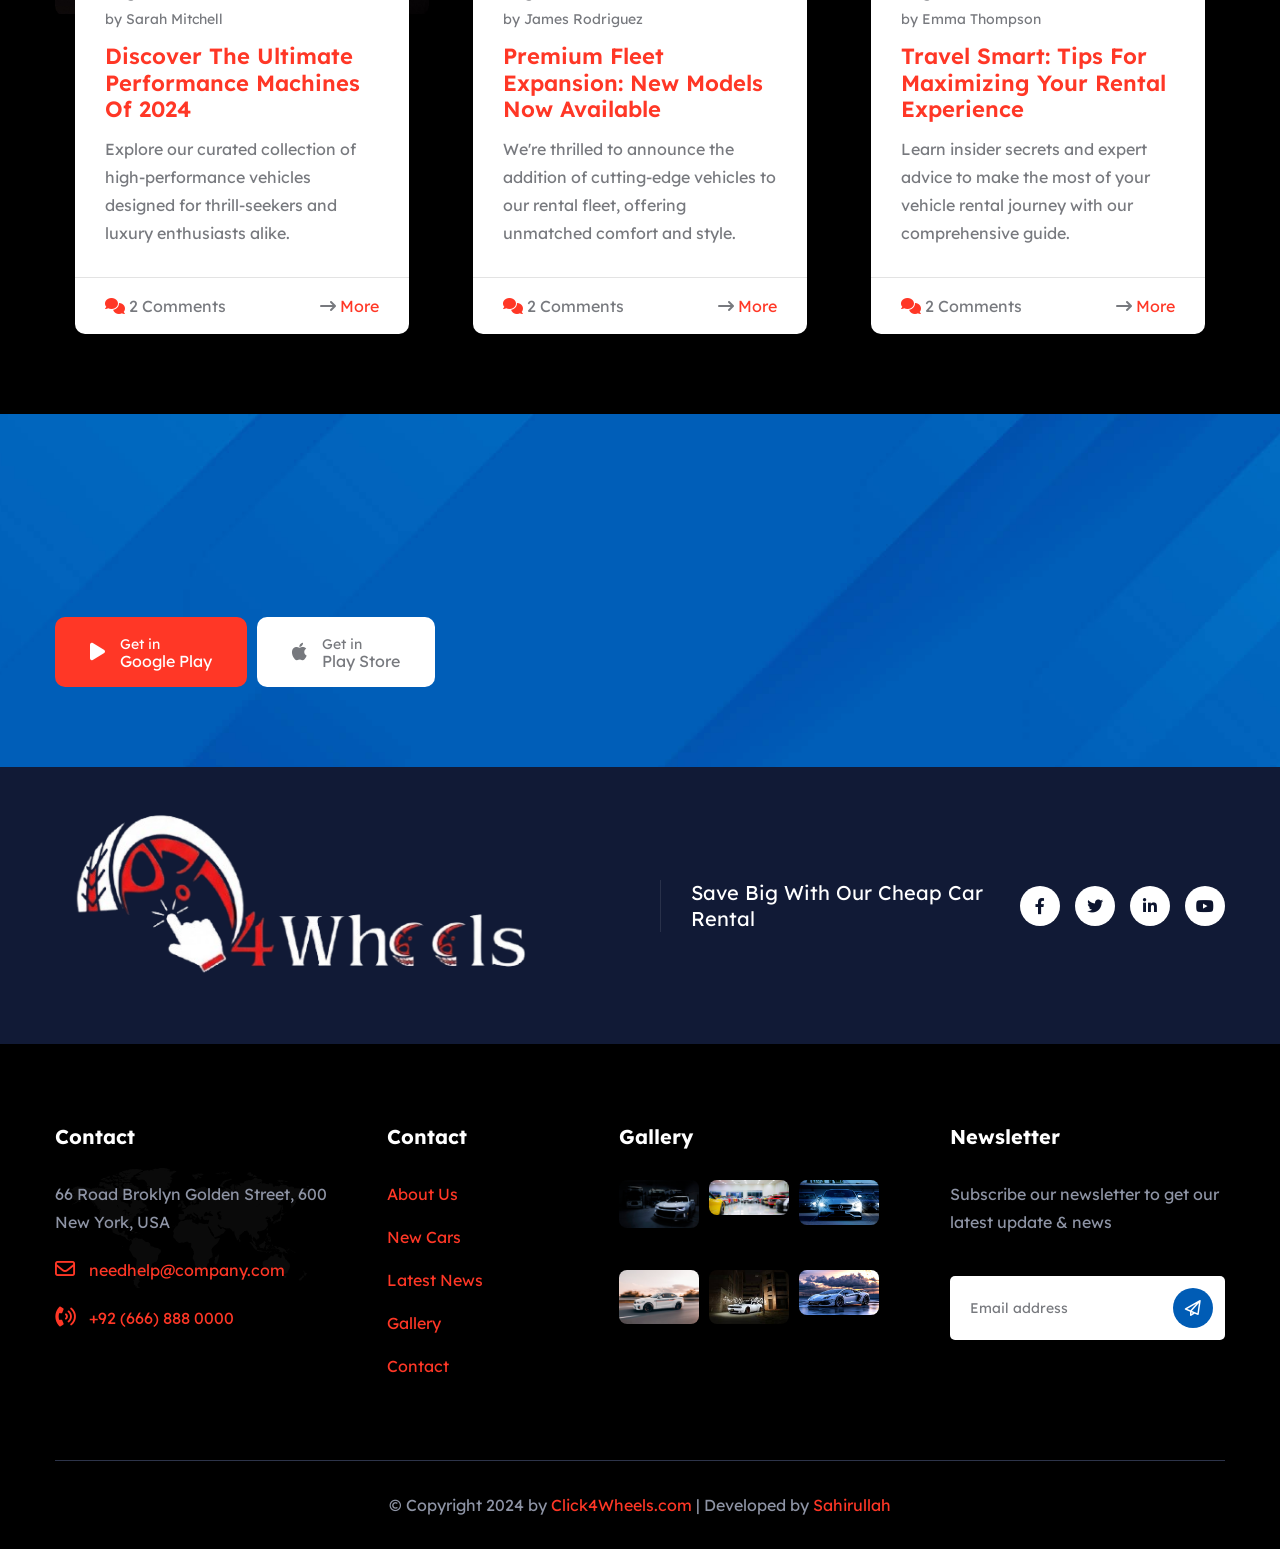
==== commit fb141ac0: "uodabnm" ====
--- a/about.html
+++ b/about.html
@@ -30,6 +30,13 @@
         <link rel="stylesheet" href="assets/css/nice-select.css">
         <!--<< Main.css >>-->
         <link rel="stylesheet" href="assets/css/main.css">
+        <!--<< Responsive.css >>-->
+        <link rel="stylesheet" href="assets/css/responsive.css">
+        <style>
+            body {
+                background-color: black !important;
+            }
+        </style>
     </head>
     <body>
 
@@ -105,7 +112,17 @@
                         <p class="text d-none d-xl-block">
                             Nullam dignissim, ante scelerisque the  is euismod fermentum odio sem semper the is erat, a feugiat leo urna eget eros. Duis Aenean a imperdiet risus.
                         </p>
-                        <div class="mobile-menu fix mb-3"></div>
+                        <div class="mobile-menu fix mb-3">
+                            <ul>
+                                <li><a href="index.html">Home</a></li>
+                                <li><a href="about.html">About Us</a></li>
+                                <li><a href="gallery.html">Gallery</a></li>
+                                <li><a href="faq.html">Faq's</a></li>
+                                <li><a href="car-grid.html">Cars</a></li>
+                                <li><a href="news.html">Blog</a></li>
+                                <li><a href="contact.html">Contact</a></li>
+                            </ul>
+                        </div>
                         <div class="offcanvas__contact">
                             <h4>Contact Info</h4>
                             <ul>
@@ -242,9 +259,9 @@
                                 </a>
                             </div>
                             <div class="header__hamburger d-xl-none my-auto">
-                                <div class="sidebar__toggle">
+                                <button class="sidebar__toggle" type="button">
                                     <i class="fas fa-bars"></i>
-                                </div>
+                                </button>
                             </div>
                         </div>
                     </div>
@@ -1603,6 +1620,8 @@
         <script src="assets/js/animation.js"></script>
         <!--<< Wow Animation Js >>-->
         <script src="assets/js/wow.min.js"></script>
+        <!--<< Mobile Menu Js >>-->
+        <script src="assets/js/mobile-menu.js"></script>
         <!--<< Main.js >>-->
         <script src="assets/js/main.js"></script>
     </body>
--- a/assets/css/main.css
+++ b/assets/css/main.css
@@ -47,6 +47,85 @@
 
 .footer-section {
   background-color: #000 !important;
+}
+
+.pickup-loaction-area {
+  background-color: #000 !important;
+}
+
+.pickup-loaction-area::before,
+.pickup-loaction-area::after {
+  background-color: #000 !important;
+}
+
+.brand-wrapper {
+  background-color: #000 !important;
+}
+
+.search-booking-section {
+  background-color: #000 !important;
+}
+
+html {
+  background-color: #000 !important;
+}
+
+header {
+  background-color: #000 !important;
+}
+
+header,
+.header-1,
+.header-top-section,
+.mean__menu-wrapper {
+  background-color: #000 !important;
+}
+
+/* Force black menu background */
+.header-1 {
+  background-color: #000 !important;
+  background-image: none !important;
+}
+
+.header-top-section {
+  background-color: #000 !important;
+  background-image: none !important;
+}
+
+.main-menu {
+  background-color: #000 !important;
+}
+
+.header-main {
+  background-color: #000 !important;
+}
+
+/* Menu links must be orange/red for visibility */
+.header-1 .header-main .main-menu ul li a {
+  color: #ff3726 !important;
+  background-color: transparent;
+}
+
+.header-1 .header-main .main-menu ul li a:hover {
+  color: #ffff00 !important;
+}
+
+/* Logo size reduction */
+.header-1 .header-main .header-left .logo img {
+  max-width: 80px !important;
+  height: auto !important;
+}
+
+/* Mobile/Offcanvas menu link colors */
+.mobile-menu a,
+.offcanvas__info a,
+.fix a {
+  color: #ff3726 !important;
+}
+
+.mobile-menu ul li a,
+.offcanvas__content ul li a {
+  color: #ff3726 !important;
 }
 
 :root {
@@ -165,7 +244,7 @@
   font-weight: normal;
   line-height: 28px;
   color: var(--text);
-  background-color: var(--white);
+  background-color: #000 !important;
   padding: 0;
   margin: 0;
   overflow-x: hidden;
@@ -2763,11 +2842,11 @@
 }
 
 .header-top-section {
-  background-color: var(--theme2);
+  background-color: #000 !important;
   padding: 10px 60px;
   position: relative;
   z-index: 9;
-  border-top: 3px solid var(--theme2);
+  border-top: 3px solid #000 !important;
 }
 @media (max-width: 1199px) {
   .header-top-section {
@@ -2787,7 +2866,7 @@
   height: 100%;
   width: 285px;
   content: "";
-  background-color: var(--white);
+  background-color: #000 !important;
   z-index: -1;
   clip-path: polygon(0 0, 90% 0%, 100% 100%, 0% 100%);
 }
@@ -2798,10 +2877,10 @@
 }
 .header-top-section.style-two {
   border: none;
-  background-color: transparent;
+  background-color: #000 !important;
 }
 .header-top-section.style-two::before {
-  background-color: #0c142e;
+  background-color: #000 !important;
   clip-path: none;
   width: 100%;
   left: 260px;
@@ -2831,7 +2910,7 @@
   }
 }
 .header-top-wrapper .contact-list li {
-  color: #d4eaff;
+  color: #ffffff !important;
   font-size: 14px;
 }
 .header-top-wrapper .contact-list li i {
@@ -2839,7 +2918,7 @@
   margin-right: 10px;
 }
 .header-top-wrapper .contact-list li a {
-  color: #d4eaff;
+  color: #ffffff !important;
 }
 .header-top-wrapper .header-top-right {
   display: flex;
@@ -2865,7 +2944,7 @@
   color: var(--white);
 }
 .header-top-wrapper .header-top-right .top-list li a {
-  color: #d4eaff;
+  color: #ffffff !important;
 }
 .header-top-wrapper .header-top-right .social-icon {
   gap: 25px;
@@ -3046,16 +3125,16 @@
   display: inline-block;
 }
 .header-1 .header-main .header-left .logo img {
-  max-width: 120px;
+  max-width: 80px;
   height: auto;
   display: block;
 }
 .header-1 .header-main .main-menu ul li a {
   font-weight: 500;
-  color: #ffffff;
+  color: #ff3726 !important;
 }
 .header-1 .header-main .main-menu ul li a:hover {
-  color: var(--theme) !important;
+  color: #ffff00 !important;
 }
 .header-1 .header-main .main-menu ul li .submenu li a {
   font-weight: 500;
@@ -3366,6 +3445,13 @@
 
 .sidebar__toggle {
   cursor: pointer;
+  display: block;
+  background: none;
+  border: none;
+  padding: 10px;
+  z-index: 10000;
+  font-size: 24px;
+  color: #ffffff;
 }
 
 .sticky {
@@ -3449,13 +3535,15 @@
   -ms-transform: translateX(calc(100% + 80px));
   -o-transform: translateX(calc(100% + 80px));
   transform: translateX(calc(100% + 80px));
-  -webkit-transition: transform 0.45s ease-in-out, opacity 0.45s ease-in-out;
-  -moz-transition: transform 0.45s ease-in-out, opacity 0.45s ease-in-out;
-  transition: transform 0.45s ease-in-out, opacity 0.45s ease-in-out;
+  -webkit-transition: transform 0.45s ease-in-out, opacity 0.45s ease-in-out, visibility 0.45s ease-in-out;
+  -moz-transition: transform 0.45s ease-in-out, opacity 0.45s ease-in-out, visibility 0.45s ease-in-out;
+  transition: transform 0.45s ease-in-out, opacity 0.45s ease-in-out, visibility 0.45s ease-in-out;
   z-index: 99999;
   overflow-y: scroll;
   overscroll-behavior-y: contain;
   scrollbar-width: none;
+  opacity: 0;
+  visibility: hidden;
 }
 .offcanvas__info::-webkit-scrollbar {
   display: none;
@@ -3463,6 +3551,7 @@
 
 .offcanvas__info.info-open {
   opacity: 1;
+  visibility: visible;
   -webkit-transform: translateX(0);
   -moz-transform: translateX(0);
   -ms-transform: translateX(0);
@@ -3508,7 +3597,7 @@
   text-transform: capitalize;
 }
 .offcanvas__wrapper .offcanvas__content .offcanvas__contact ul li a {
-  color: var(--text);
+  color: #ff3726 !important;
 }
 .offcanvas__wrapper .offcanvas__content .offcanvas__contact ul li:not(:last-child) {
   margin-bottom: 15px;
--- a/assets/css/responsive.css
+++ b/assets/css/responsive.css
@@ -0,0 +1,1116 @@
+/* ===================================
+   RESPONSIVE DESIGN FOR ALL DEVICES
+   =================================== */
+
+/* =====================
+   EXTRA SMALL DEVICES (320px - 480px)
+   Mobile Phones
+   ===================== */
+@media (max-width: 480px) {
+  /* Typography */
+  h1 {
+    font-size: 24px !important;
+    line-height: 1.2 !important;
+  }
+
+  h2 {
+    font-size: 20px !important;
+    line-height: 1.3 !important;
+  }
+
+  h3 {
+    font-size: 18px !important;
+  }
+
+  h4 {
+    font-size: 16px !important;
+  }
+
+  h5, h6 {
+    font-size: 14px !important;
+  }
+
+  p {
+    font-size: 13px !important;
+    line-height: 1.6 !important;
+  }
+
+  /* Containers */
+  .container, .container-fluid {
+    padding-left: 15px !important;
+    padding-right: 15px !important;
+  }
+
+  /* Sections */
+  .section {
+    padding: 30px 0 !important;
+  }
+
+  .section-padding {
+    padding: 30px 0 !important;
+  }
+
+  /* Header */
+  .header-top-section {
+    padding: 8px 0 !important;
+  }
+
+  .header-1 {
+    padding: 15px 0 !important;
+  }
+
+  .mega-menu-wrapper {
+    flex-wrap: wrap !important;
+  }
+
+  .header-left {
+    width: 100% !important;
+  }
+
+  .header-right {
+    width: 100% !important;
+    margin-top: 10px;
+  }
+
+  .icon-items {
+    display: none !important;
+  }
+
+  .header-btn {
+    padding: 8px 15px !important;
+    font-size: 12px !important;
+  }
+
+  /* Hero Section */
+  .hero-section {
+    min-height: 300px !important;
+  }
+
+  .hero-content h1 {
+    font-size: 20px !important;
+  }
+
+  .hero-content h4 {
+    font-size: 12px !important;
+  }
+
+  .array-button {
+    display: none !important;
+  }
+
+  /* Pickup Location Form */
+  .pickup-wrapper {
+    flex-wrap: wrap !important;
+    gap: 10px !important;
+  }
+
+  .pickup-items {
+    width: 100% !important;
+    margin-bottom: 10px !important;
+  }
+
+  .pickup-items .category-oneadjust {
+    width: 100% !important;
+  }
+
+  .pickup-btn {
+    width: 100% !important;
+    padding: 12px 15px !important;
+    font-size: 13px !important;
+  }
+
+  /* Feature Benefit */
+  .feature-benefit-items {
+    margin-bottom: 20px !important;
+  }
+
+  .feature-content h4 {
+    font-size: 16px !important;
+  }
+
+  .feature-content p {
+    font-size: 12px !important;
+  }
+
+  /* Brand Slider */
+  .brand-slider {
+    margin-top: 20px !important;
+  }
+
+  .brand-image {
+    height: 60px !important;
+  }
+
+  /* Gallery */
+  .gallery-image {
+    margin-bottom: 15px !important;
+  }
+
+  .col-lg-3 {
+    width: 100% !important;
+  }
+
+  /* Cards and Boxes */
+  .car-rental-items,
+  .testimonial-card-items,
+  .news-post-items {
+    margin-bottom: 20px !important;
+  }
+
+  /* Buttons */
+  .theme-btn {
+    padding: 12px 20px !important;
+    font-size: 13px !important;
+    width: 100% !important;
+    display: block !important;
+  }
+
+  .link-btn {
+    padding: 8px 15px !important;
+    font-size: 12px !important;
+  }
+
+  /* Footer */
+  .footer-widget {
+    margin-bottom: 25px !important;
+  }
+
+  .footer-widget h5 {
+    font-size: 14px !important;
+    margin-bottom: 15px !important;
+  }
+
+  .footer-widget ul li {
+    font-size: 12px !important;
+    margin-bottom: 8px !important;
+  }
+
+  .footer-widget p {
+    font-size: 12px !important;
+  }
+
+  /* Offcanvas Menu */
+  .offcanvas__info {
+    width: 100% !important;
+  }
+
+  /* Testimonials */
+  .testimonial-card-items {
+    padding: 15px !important;
+  }
+
+  .client-info-items {
+    margin-top: 15px !important;
+  }
+
+  .client-img {
+    width: 40px !important;
+    height: 40px !important;
+  }
+
+  /* Images */
+  .mobile-click4wheels-image {
+    margin-bottom: -60px !important;
+    max-width: 100% !important;
+  }
+
+  /* Navbar and Menu */
+  .navbar {
+    padding: 0.5rem 0 !important;
+  }
+
+  /* Tabs and Accordions */
+  .nav-tabs .nav-link {
+    padding: 8px 12px !important;
+    font-size: 12px !important;
+  }
+
+  .accordion-button {
+    padding: 12px 15px !important;
+    font-size: 13px !important;
+  }
+
+  /* Spacing utilities */
+  .pt-80 {
+    padding-top: 30px !important;
+  }
+
+  .pb-80 {
+    padding-bottom: 30px !important;
+  }
+
+  .mt-5 {
+    margin-top: 15px !important;
+  }
+
+  .mb-5 {
+    margin-bottom: 15px !important;
+  }
+
+  /* Grid adjustments */
+  .row {
+    margin-right: -7px !important;
+    margin-left: -7px !important;
+  }
+
+  .row > [class*="col-"] {
+    padding-right: 7px !important;
+    padding-left: 7px !important;
+  }
+
+  /* Visibility on mobile */
+  .d-none.d-xl-block {
+    display: none !important;
+  }
+
+  /* Search bar */
+  .search-wrap {
+    width: 100% !important;
+  }
+
+  .search-field-holder input {
+    font-size: 14px !important;
+    padding: 12px !important;
+  }
+}
+
+/* =====================
+   SMALL DEVICES (481px - 767px)
+   Tablets (Portrait)
+   ===================== */
+@media (min-width: 481px) and (max-width: 767px) {
+  /* Typography */
+  h1 {
+    font-size: 28px !important;
+    line-height: 1.3 !important;
+  }
+
+  h2 {
+    font-size: 24px !important;
+    line-height: 1.4 !important;
+  }
+
+  h3 {
+    font-size: 20px !important;
+  }
+
+  h4 {
+    font-size: 18px !important;
+  }
+
+  p {
+    font-size: 14px !important;
+    line-height: 1.6 !important;
+  }
+
+  /* Containers */
+  .container {
+    max-width: 90% !important;
+  }
+
+  /* Sections */
+  .section-padding {
+    padding: 40px 0 !important;
+  }
+
+  /* Header */
+  .header-top-section {
+    padding: 10px 0 !important;
+  }
+
+  .header-1 {
+    padding: 15px 0 !important;
+  }
+
+  .contact-list {
+    flex-wrap: wrap !important;
+  }
+
+  .header-button {
+    margin-left: 10px !important;
+  }
+
+  /* Hero Section */
+  .hero-section {
+    min-height: 350px !important;
+  }
+
+  .hero-content h1 {
+    font-size: 28px !important;
+  }
+
+  .hero-content h4 {
+    font-size: 14px !important;
+  }
+
+  .array-button {
+    bottom: 20px !important;
+  }
+
+  /* Pickup Form */
+  .pickup-wrapper {
+    flex-wrap: wrap !important;
+    gap: 12px !important;
+  }
+
+  .pickup-items {
+    flex: 0 0 calc(50% - 6px) !important;
+    width: 100% !important;
+  }
+
+  .pickup-items:last-child {
+    flex: 0 0 100% !important;
+  }
+
+  .pickup-btn {
+    width: 100% !important;
+  }
+
+  /* Feature Items */
+  .feature-benefit-items {
+    margin-bottom: 25px !important;
+  }
+
+  .feature-content h4 {
+    font-size: 18px !important;
+  }
+
+  /* Gallery Grid */
+  .col-sm-6 {
+    width: 100% !important;
+  }
+
+  .col-lg-3 {
+    width: 50% !important;
+  }
+
+  /* Cards */
+  .car-rental-items,
+  .testimonial-card-items {
+    margin-bottom: 25px !important;
+  }
+
+  /* Buttons */
+  .theme-btn {
+    padding: 14px 25px !important;
+    font-size: 14px !important;
+  }
+
+  /* Footer */
+  .footer-widget {
+    margin-bottom: 30px !important;
+  }
+
+  .footer-widget h5 {
+    font-size: 15px !important;
+  }
+
+  /* Spacing */
+  .pt-80 {
+    padding-top: 40px !important;
+  }
+
+  .pb-80 {
+    padding-bottom: 40px !important;
+  }
+
+  /* Testimonial client info */
+  .client-info-items {
+    flex-direction: column !important;
+    text-align: center !important;
+  }
+
+  .client-img {
+    width: 50px !important;
+    height: 50px !important;
+    margin-bottom: 10px !important;
+  }
+
+  /* Images */
+  .mobile-click4wheels-image {
+    margin-bottom: -80px !important;
+  }
+
+  /* Hidden on tablet portrait */
+  .d-none.d-xl-block {
+    display: none !important;
+  }
+}
+
+/* =====================
+   MEDIUM DEVICES (768px - 991px)
+   Tablets (Landscape) & Small Laptops
+   ===================== */
+@media (min-width: 768px) and (max-width: 991px) {
+  /* Typography */
+  h1 {
+    font-size: 32px !important;
+    line-height: 1.3 !important;
+  }
+
+  h2 {
+    font-size: 28px !important;
+    line-height: 1.4 !important;
+  }
+
+  h3 {
+    font-size: 24px !important;
+  }
+
+  h4 {
+    font-size: 20px !important;
+  }
+
+  /* Containers */
+  .container {
+    max-width: 95% !important;
+  }
+
+  /* Sections */
+  .section-padding {
+    padding: 50px 0 !important;
+  }
+
+  /* Hero */
+  .hero-section {
+    min-height: 400px !important;
+  }
+
+  .hero-content h1 {
+    font-size: 32px !important;
+  }
+
+  /* Pickup Form */
+  .pickup-wrapper {
+    flex-wrap: wrap !important;
+    gap: 15px !important;
+  }
+
+  .pickup-items {
+    flex: 0 0 calc(33.333% - 10px) !important;
+  }
+
+  .pickup-items:last-child {
+    flex: 0 0 33.333% !important;
+  }
+
+  /* Feature Grid */
+  .col-lg-4,
+  .col-lg-3,
+  .col-lg-6 {
+    width: 100% !important;
+  }
+
+  .col-md-6 {
+    width: 50% !important;
+  }
+
+  /* Gallery */
+  .col-md-4 {
+    width: 50% !important;
+  }
+
+  /* Cards */
+  .car-rental-items {
+    margin-bottom: 30px !important;
+  }
+
+  /* Buttons */
+  .theme-btn {
+    padding: 16px 30px !important;
+    font-size: 15px !important;
+  }
+
+  /* Footer */
+  .footer-widget {
+    margin-bottom: 35px !important;
+  }
+
+  .footer-bottom {
+    flex-wrap: wrap !important;
+  }
+
+  /* Spacing */
+  .pt-80 {
+    padding-top: 50px !important;
+  }
+
+  .pb-80 {
+    padding-bottom: 50px !important;
+  }
+
+  /* Testimonials */
+  .testimonial-card-items {
+    margin-bottom: 30px !important;
+  }
+
+  /* Images */
+  .mobile-click4wheels-image {
+    margin-bottom: -100px !important;
+  }
+}
+
+/* =====================
+   LARGE DEVICES (992px - 1199px)
+   Desktop
+   ===================== */
+@media (min-width: 992px) and (max-width: 1199px) {
+  /* Containers */
+  .container {
+    max-width: 95% !important;
+  }
+
+  /* Sections */
+  .section-padding {
+    padding: 60px 0 !important;
+  }
+
+  /* Hero */
+  .hero-section {
+    min-height: 450px !important;
+  }
+
+  /* Pickup Form */
+  .pickup-wrapper {
+    gap: 15px !important;
+  }
+
+  /* Cards */
+  .car-rental-items {
+    margin-bottom: 35px !important;
+  }
+
+  /* Buttons */
+  .theme-btn {
+    padding: 16px 35px !important;
+  }
+
+  /* Spacing */
+  .pt-80 {
+    padding-top: 60px !important;
+  }
+
+  .pb-80 {
+    padding-bottom: 60px !important;
+  }
+
+  /* Images */
+  .mobile-click4wheels-image {
+    margin-bottom: -110px !important;
+  }
+}
+
+/* =====================
+   EXTRA LARGE DEVICES (1200px+)
+   Full Desktop Experience
+   ===================== */
+@media (min-width: 1200px) {
+  /* Sections */
+  .section-padding {
+    padding: 80px 0 !important;
+  }
+
+  /* Hero */
+  .hero-section {
+    min-height: 500px !important;
+  }
+
+  /* Pickup Form */
+  .pickup-wrapper {
+    gap: 20px !important;
+  }
+
+  /* Spacing */
+  .pt-80 {
+    padding-top: 80px !important;
+  }
+
+  .pb-80 {
+    padding-bottom: 80px !important;
+  }
+
+  /* Images */
+  .mobile-click4wheels-image {
+    margin-bottom: -120px !important;
+  }
+}
+
+/* =====================
+   UTILITY CLASSES FOR RESPONSIVE DESIGN
+   ===================== */
+
+/* Hide/Show on specific breakpoints */
+@media (max-width: 767px) {
+  .hide-mobile {
+    display: none !important;
+  }
+
+  .show-mobile {
+    display: block !important;
+  }
+}
+
+@media (min-width: 768px) and (max-width: 991px) {
+  .hide-tablet {
+    display: none !important;
+  }
+
+  .show-tablet {
+    display: block !important;
+  }
+}
+
+@media (min-width: 992px) {
+  .hide-desktop {
+    display: none !important;
+  }
+
+  .show-desktop {
+    display: block !important;
+  }
+
+  .show-mobile,
+  .show-tablet {
+    display: none !important;
+  }
+}
+
+/* Responsive Flex */
+@media (max-width: 767px) {
+  .flex-mobile-column {
+    flex-direction: column !important;
+  }
+
+  .flex-mobile-wrap {
+    flex-wrap: wrap !important;
+  }
+
+  .w-mobile-100 {
+    width: 100% !important;
+  }
+
+  .mt-mobile-2 {
+    margin-top: 20px !important;
+  }
+
+  .mb-mobile-2 {
+    margin-bottom: 20px !important;
+  }
+
+  .p-mobile-1 {
+    padding: 15px !important;
+  }
+}
+
+/* Responsive Text Alignment */
+@media (max-width: 767px) {
+  .text-mobile-center {
+    text-align: center !important;
+  }
+
+  .text-mobile-left {
+    text-align: left !important;
+  }
+
+  .text-mobile-right {
+    text-align: right !important;
+  }
+}
+
+/* Responsive Padding */
+@media (max-width: 480px) {
+  .px-mobile-1 {
+    padding-left: 15px !important;
+    padding-right: 15px !important;
+  }
+
+  .py-mobile-1 {
+    padding-top: 15px !important;
+    padding-bottom: 15px !important;
+  }
+}
+
+/* Image Responsive */
+img {
+  max-width: 100% !important;
+  height: auto !important;
+  display: block !important;
+}
+
+/* Swiper Responsive */
+@media (max-width: 767px) {
+  .swiper-slide {
+    width: 100% !important;
+  }
+
+  .swiper-pagination {
+    bottom: 10px !important;
+  }
+}
+
+/* Table Responsive */
+@media (max-width: 767px) {
+  table {
+    font-size: 12px !important;
+  }
+
+  table th,
+  table td {
+    padding: 8px !important;
+  }
+}
+
+/* Form Responsive */
+@media (max-width: 767px) {
+  input,
+  textarea,
+  select {
+    font-size: 16px !important; /* Prevents zoom on iOS */
+    width: 100% !important;
+  }
+
+  label {
+    font-size: 13px !important;
+    margin-bottom: 8px !important;
+  }
+
+  .form-group {
+    margin-bottom: 20px !important;
+  }
+}
+
+/* Navbar and Menu Responsive */
+@media (max-width: 991px) {
+  .navbar-collapse {
+    background-color: rgba(12, 20, 46, 0.98) !important;
+  }
+
+  .navbar-nav {
+    padding-top: 15px !important;
+    padding-bottom: 15px !important;
+  }
+
+  .nav-item {
+    border-bottom: 1px solid rgba(255, 255, 255, 0.1) !important;
+  }
+
+  .nav-link {
+    padding: 12px 20px !important;
+    font-size: 14px !important;
+  }
+}
+
+/* Breadcrumb Responsive */
+@media (max-width: 767px) {
+  .breadcrumb {
+    flex-wrap: wrap !important;
+  }
+
+  .breadcrumb-item {
+    font-size: 12px !important;
+  }
+}
+
+/* Alert Responsive */
+@media (max-width: 767px) {
+  .alert {
+    padding: 12px !important;
+    font-size: 13px !important;
+    margin-bottom: 15px !important;
+  }
+}
+
+/* List Responsive */
+@media (max-width: 767px) {
+  ul, ol {
+    padding-left: 20px !important;
+  }
+
+  li {
+    font-size: 13px !important;
+    margin-bottom: 8px !important;
+  }
+}
+
+/* Overflow fixes */
+@media (max-width: 767px) {
+  body {
+    overflow-x: hidden !important;
+  }
+
+  .row {
+    overflow-x: hidden !important;
+  }
+}
+
+/* Z-index management for modals and dropdowns on mobile */
+@media (max-width: 767px) {
+  .modal {
+    z-index: 1050 !important;
+  }
+
+  .dropdown-menu {
+    max-height: 80vh !important;
+    overflow-y: auto !important;
+  }
+}
+
+/* =====================
+   MOBILE MENU BUTTON FIX - HIGHEST PRIORITY
+   ===================== */
+
+/* Ensure hamburger button is always visible and clickable */
+.sidebar__toggle {
+  display: block !important;
+  background: none !important;
+  border: none !important;
+  cursor: pointer !important;
+  padding: 10px !important;
+  z-index: 10000 !important;
+  font-size: 24px !important;
+  color: #ffffff !important;
+  width: auto !important;
+  height: auto !important;
+  line-height: 1 !important;
+}
+
+.sidebar__toggle:hover {
+  opacity: 0.8;
+}
+
+.sidebar__toggle i {
+  cursor: pointer !important;
+  color: #ffffff !important;
+  font-size: 24px !important;
+}
+
+/* Offcanvas menu panel */
+.offcanvas__info {
+  z-index: 99999 !important;
+}
+
+.offcanvas__overlay {
+  z-index: 99998 !important;
+}
+
+/* Offcanvas styles */
+@media (max-width: 991px) {
+  .header__hamburger {
+    display: block !important;
+    z-index: 10000 !important;
+    width: auto !important;
+    height: auto !important;
+  }
+
+  .sidebar__toggle {
+    display: block !important;
+    cursor: pointer !important;
+    z-index: 10000 !important;
+    width: 45px !important;
+    height: 45px !important;
+    background: none !important;
+    border: none !important;
+    padding: 10px !important;
+    line-height: 1 !important;
+    font-size: 24px !important;
+    color: #ffffff !important;
+  }
+
+  .sidebar__toggle button {
+    background: none !important;
+    border: none !important;
+    cursor: pointer !important;
+    z-index: 10000 !important;
+    padding: 0 !important;
+    font-size: 24px !important;
+    color: #ffffff !important;
+    display: block !important;
+  }
+
+  .sidebar__toggle button i {
+    cursor: pointer !important;
+    color: inherit !important;
+    font-size: 24px !important;
+    z-index: 10000 !important;
+  }
+
+  /* Ensure offcanvas menu is visible */
+  .offcanvas__info {
+    z-index: 99999 !important;
+    width: 100% !important;
+    max-width: 400px !important;
+    opacity: 0 !important;
+    visibility: hidden !important;
+  }
+
+  .offcanvas__overlay {
+    z-index: 99998 !important;
+  }
+
+  .offcanvas__info.info-open {
+    opacity: 1 !important;
+    visibility: visible !important;
+    transform: translateX(0) !important;
+  }
+
+  .offcanvas__overlay.overlay-open {
+    opacity: 0.8 !important;
+    visibility: visible !important;
+  }
+
+  /* Mobile menu fix */
+  .mobile-menu {
+    margin-top: 20px !important;
+    display: block !important;
+    visibility: visible !important;
+    opacity: 1 !important;
+    width: 100% !important;
+  }
+
+  .mobile-menu nav,
+  #mobile-menu-clone {
+    display: block !important;
+    visibility: visible !important;
+    opacity: 1 !important;
+    width: 100% !important;
+  }
+
+  .mobile-menu ul {
+    margin: 0 !important;
+    padding: 0 !important;
+    display: block !important;
+    list-style: none !important;
+    width: 100% !important;
+  }
+
+  .mobile-menu li {
+    list-style: none !important;
+    margin: 0 !important;
+    padding: 15px 0 !important;
+    border-bottom: 1px solid #e0e0e0 !important;
+    display: block !important;
+    visibility: visible !important;
+    width: 100% !important;
+  }
+
+  .mobile-menu a {
+    color: #333333 !important;
+    font-size: 16px !important;
+    font-weight: 600 !important;
+    display: block !important;
+    padding: 10px 0 !important;
+    text-decoration: none !important;
+    visibility: visible !important;
+    opacity: 1 !important;
+    width: 100% !important;
+    letter-spacing: 0.5px !important;
+  }
+
+  .mobile-menu a:hover {
+    color: var(--theme) !important;
+    text-decoration: none !important;
+  }
+
+  .mobile-menu a:active {
+    color: var(--theme) !important;
+  }
+
+  /* Expand button fix */
+  .mobile-menu .fa-plus,
+  .mobile-menu .fa-minus {
+    cursor: pointer !important;
+    color: var(--theme) !important;
+  }
+
+  /* Force text visibility */
+  .mobile-menu * {
+    color: #ffffff !important;
+  }
+
+  .offcanvas__info .mobile-menu a {
+    color: #ffffff !important;
+  }
+}
+
+/* Extra small device menu fixes */
+@media (max-width: 480px) {
+  .offcanvas__info {
+    width: 100% !important;
+    max-width: 90vw !important;
+  }
+
+  .sidebar__toggle {
+    display: block !important;
+    width: 45px !important;
+    height: 45px !important;
+    padding: 10px !important;
+    background: none !important;
+    border: none !important;
+    cursor: pointer !important;
+    z-index: 10000 !important;
+    font-size: 24px !important;
+    color: #ffffff !important;
+    line-height: 1 !important;
+    position: relative !important;
+  }
+
+  .sidebar__toggle:focus {
+    outline: none !important;
+  }
+
+  .sidebar__toggle i {
+    pointer-events: none !important;
+    cursor: pointer !important;
+    color: #ffffff !important;
+    font-size: 24px !important;
+  }
+
+  .offcanvas__wrapper {
+    padding: 20px !important;
+  }
+
+  .mobile-menu li {
+    padding: 12px 0 !important;
+  }
+
+  .mobile-menu a {
+    font-size: 13px !important;
+    padding: 12px 0 !important;
+  }
+
+  .offcanvas__wrapper .offcanvas__content .offcanvas__close {
+    width: 40px !important;
+    height: 40px !important;
+    line-height: 40px !important;
+  }
+
+  .offcanvas__wrapper .offcanvas__content .offcanvas__close i {
+    font-size: 18px !important;
+  }
+
+  .offcanvas__logo a img {
+    width: 120px !important;
+  }
+
+  .offcanvas__wrapper .offcanvas__content .offcanvas__contact ul li {
+    font-size: 13px !important;
+  }
+
+  .offcanvas__wrapper .offcanvas__content .offcanvas__contact .header-button .theme-btn {
+    padding: 12px 20px !important;
+    font-size: 13px !important;
+  }
+}
+
+/* Aspect Ratio for videos and embeds */
+@media (max-width: 767px) {
+  .video-responsive,
+  .embed-responsive {
+    max-width: 100% !important;
+  }
+
+  iframe {
+    max-width: 100% !important;
+    height: auto !important;
+  }
+}
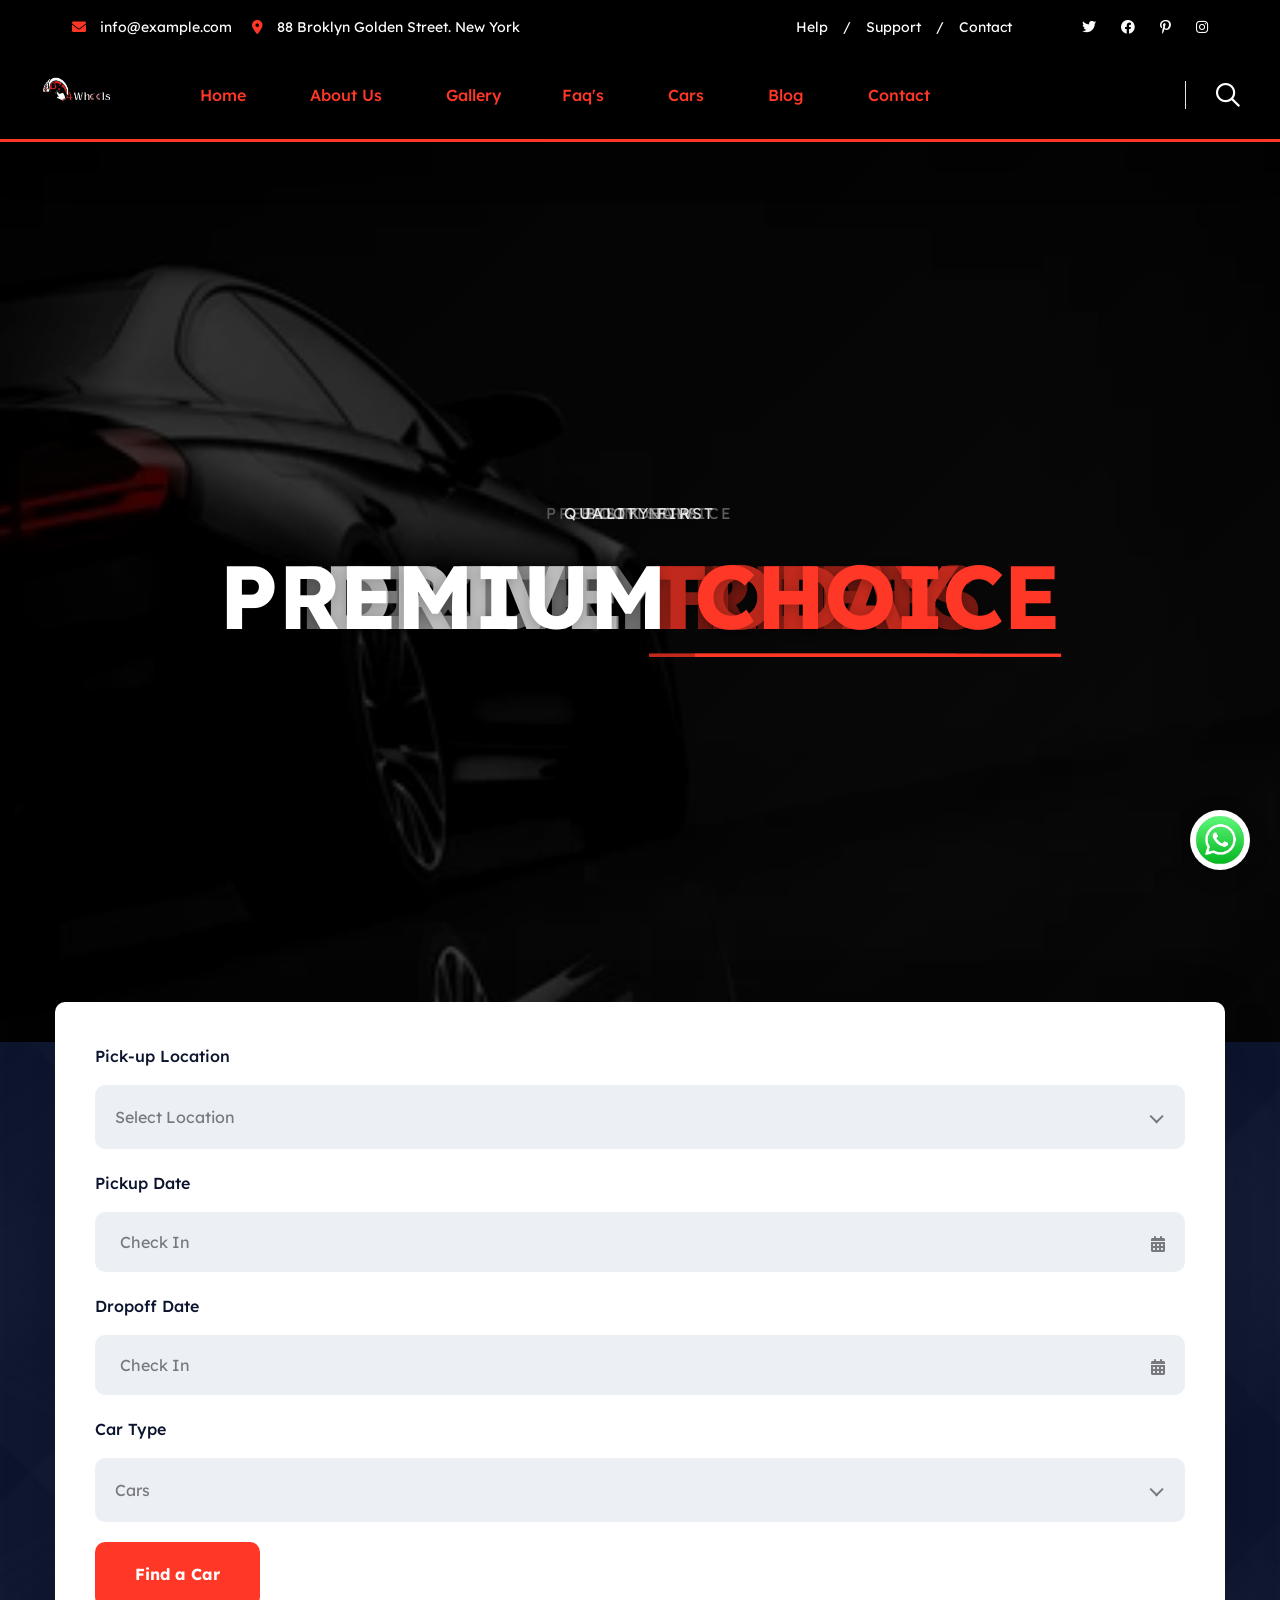
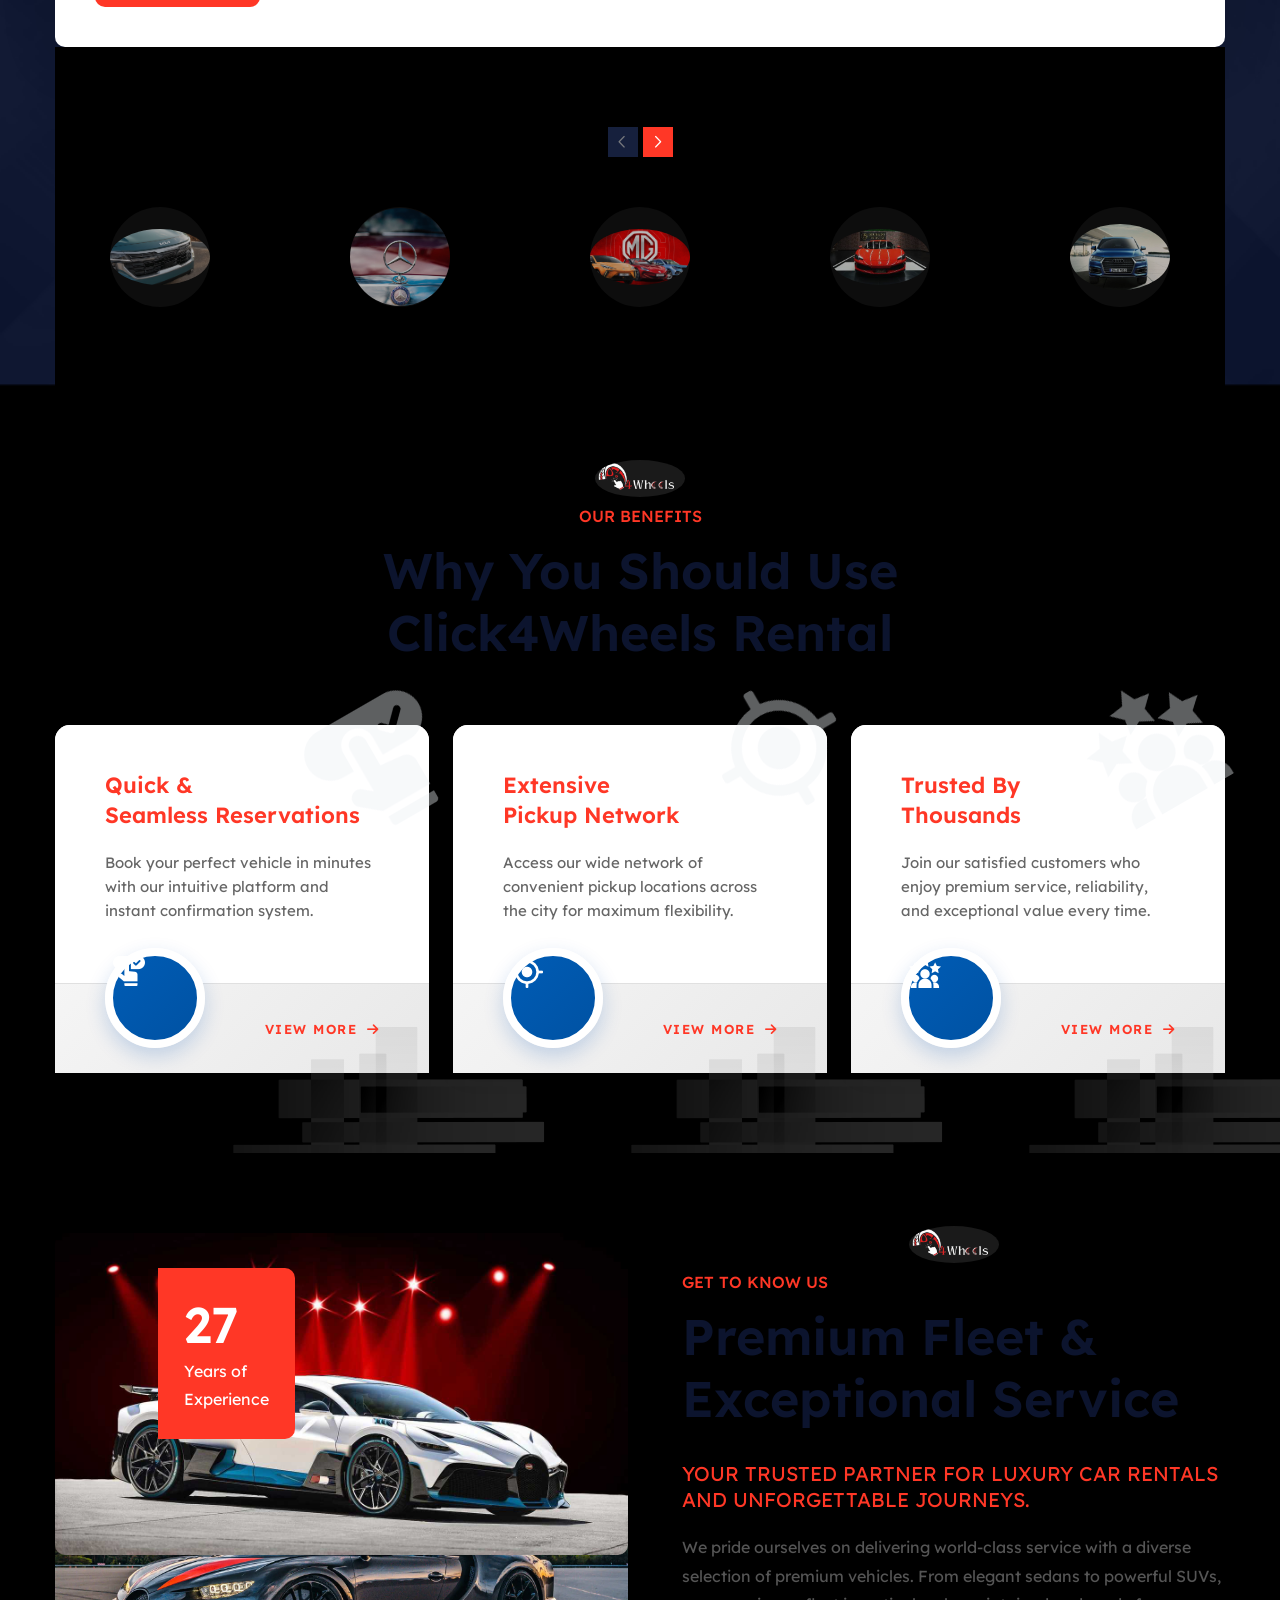
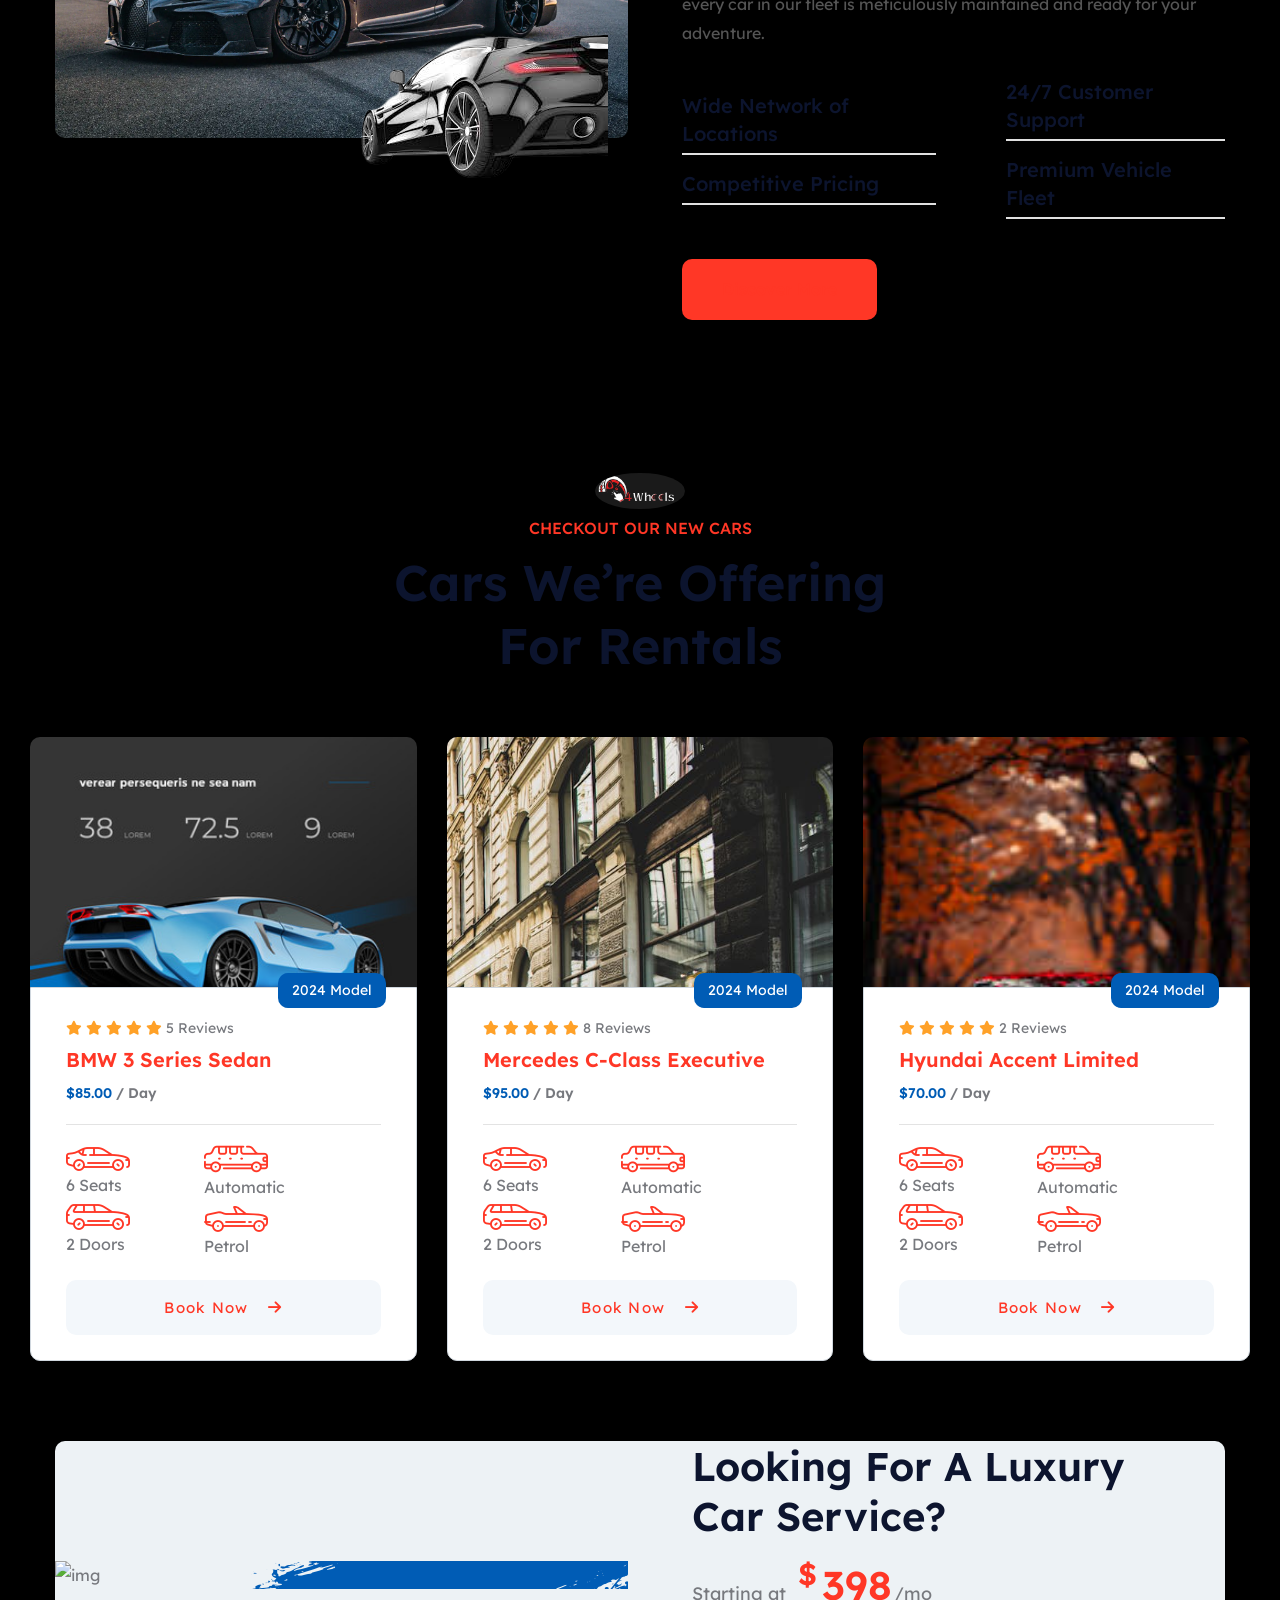
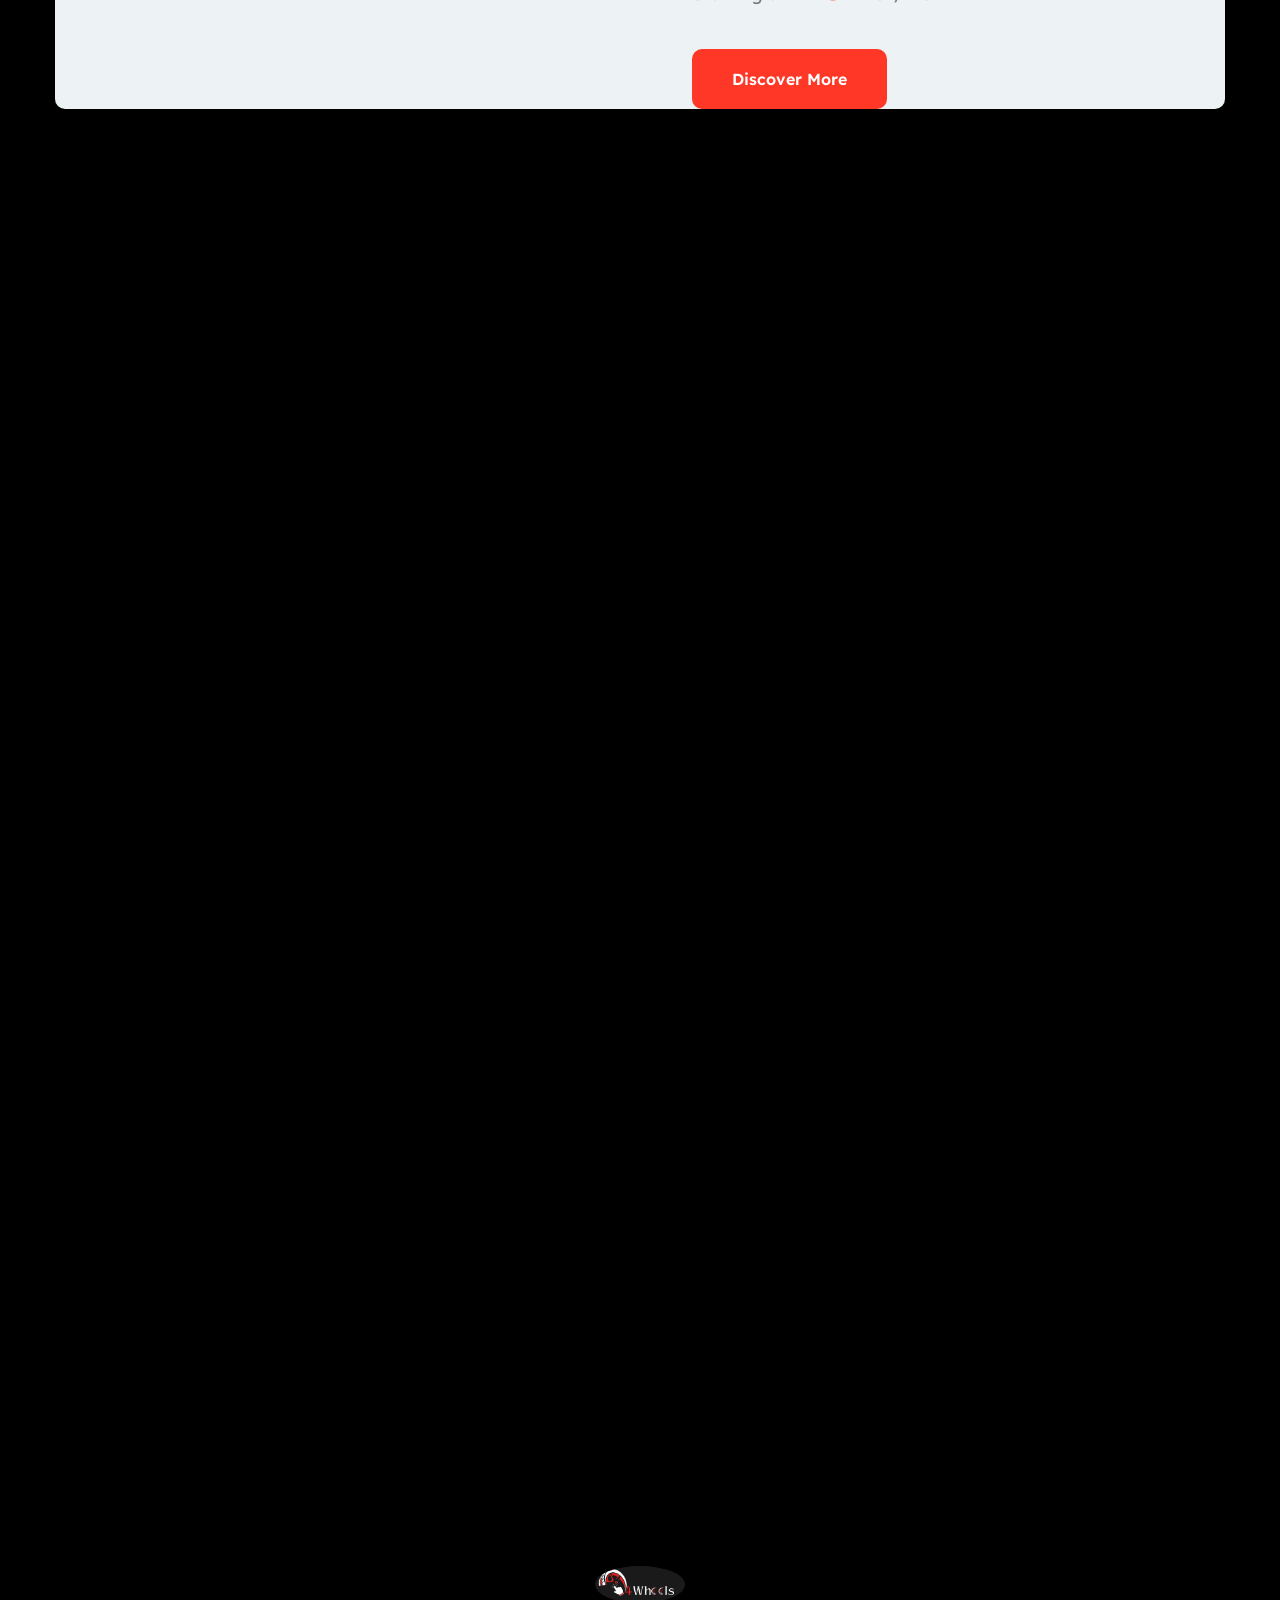
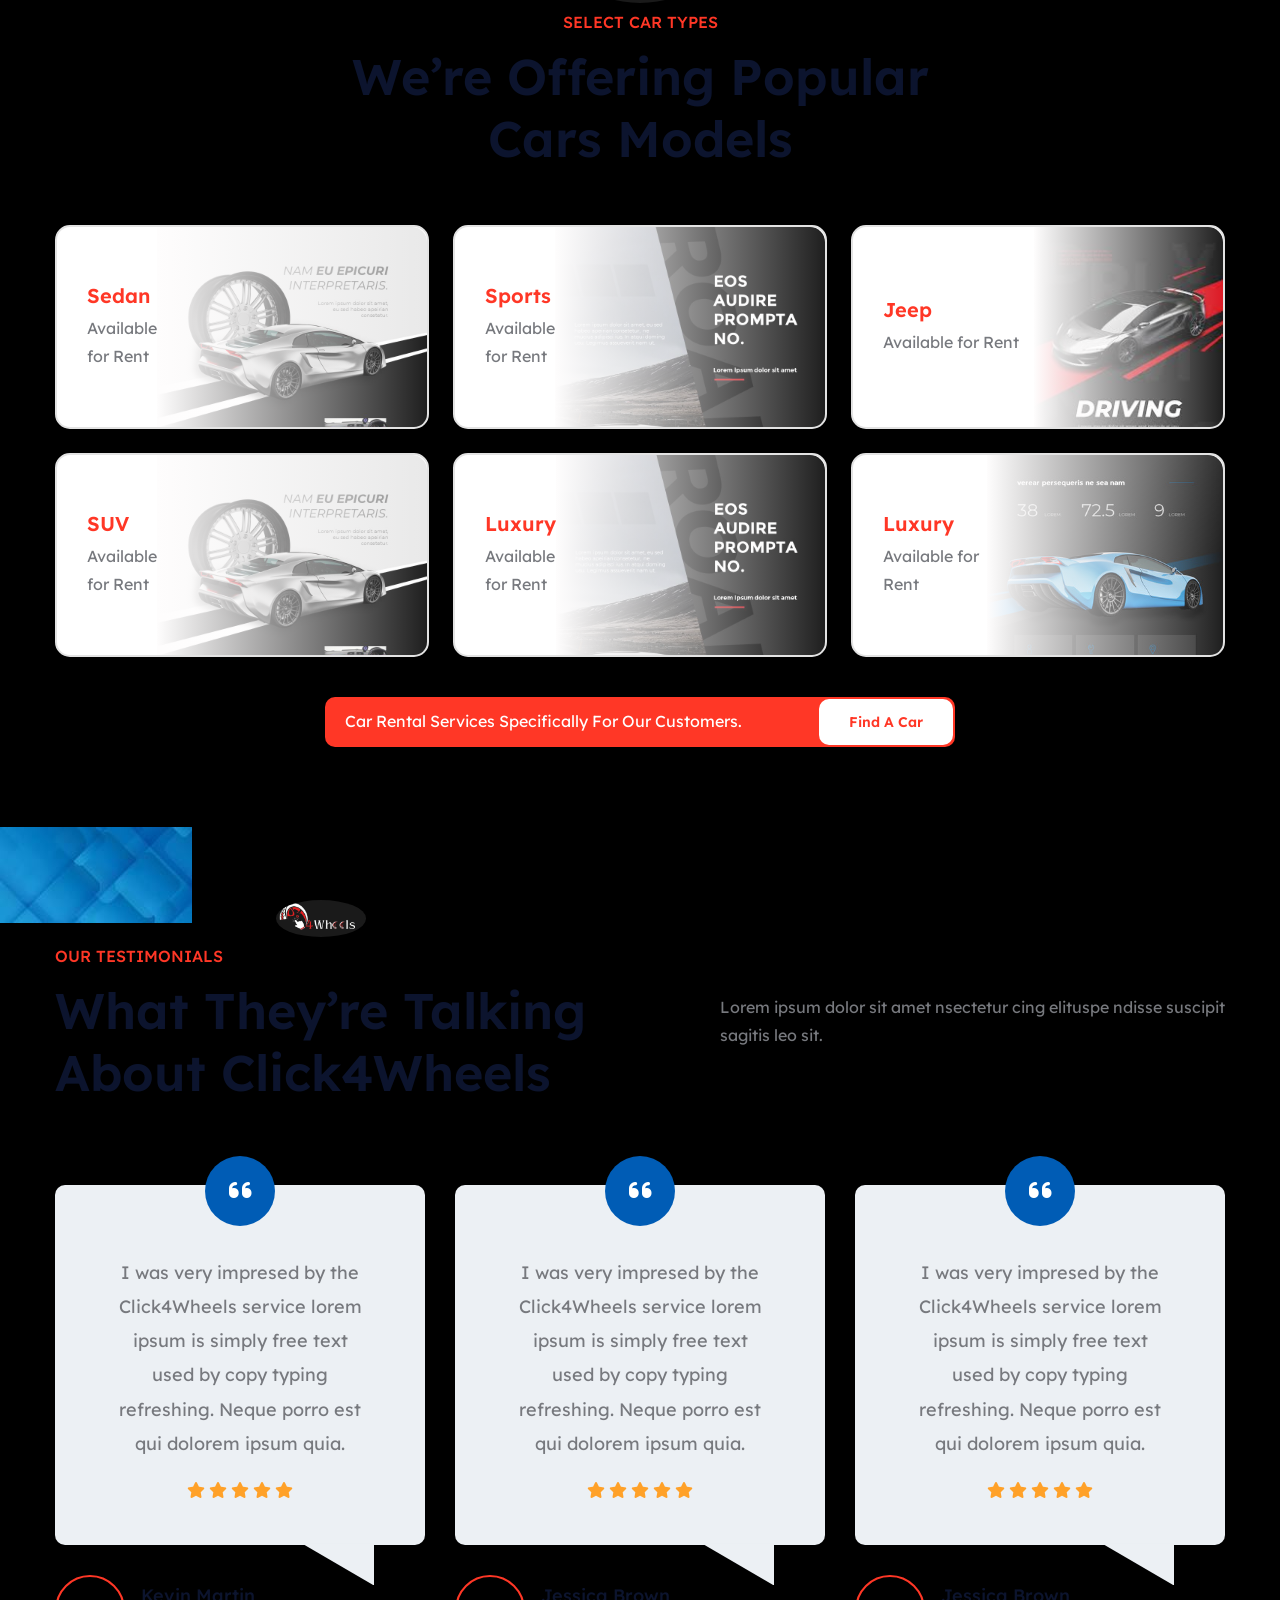
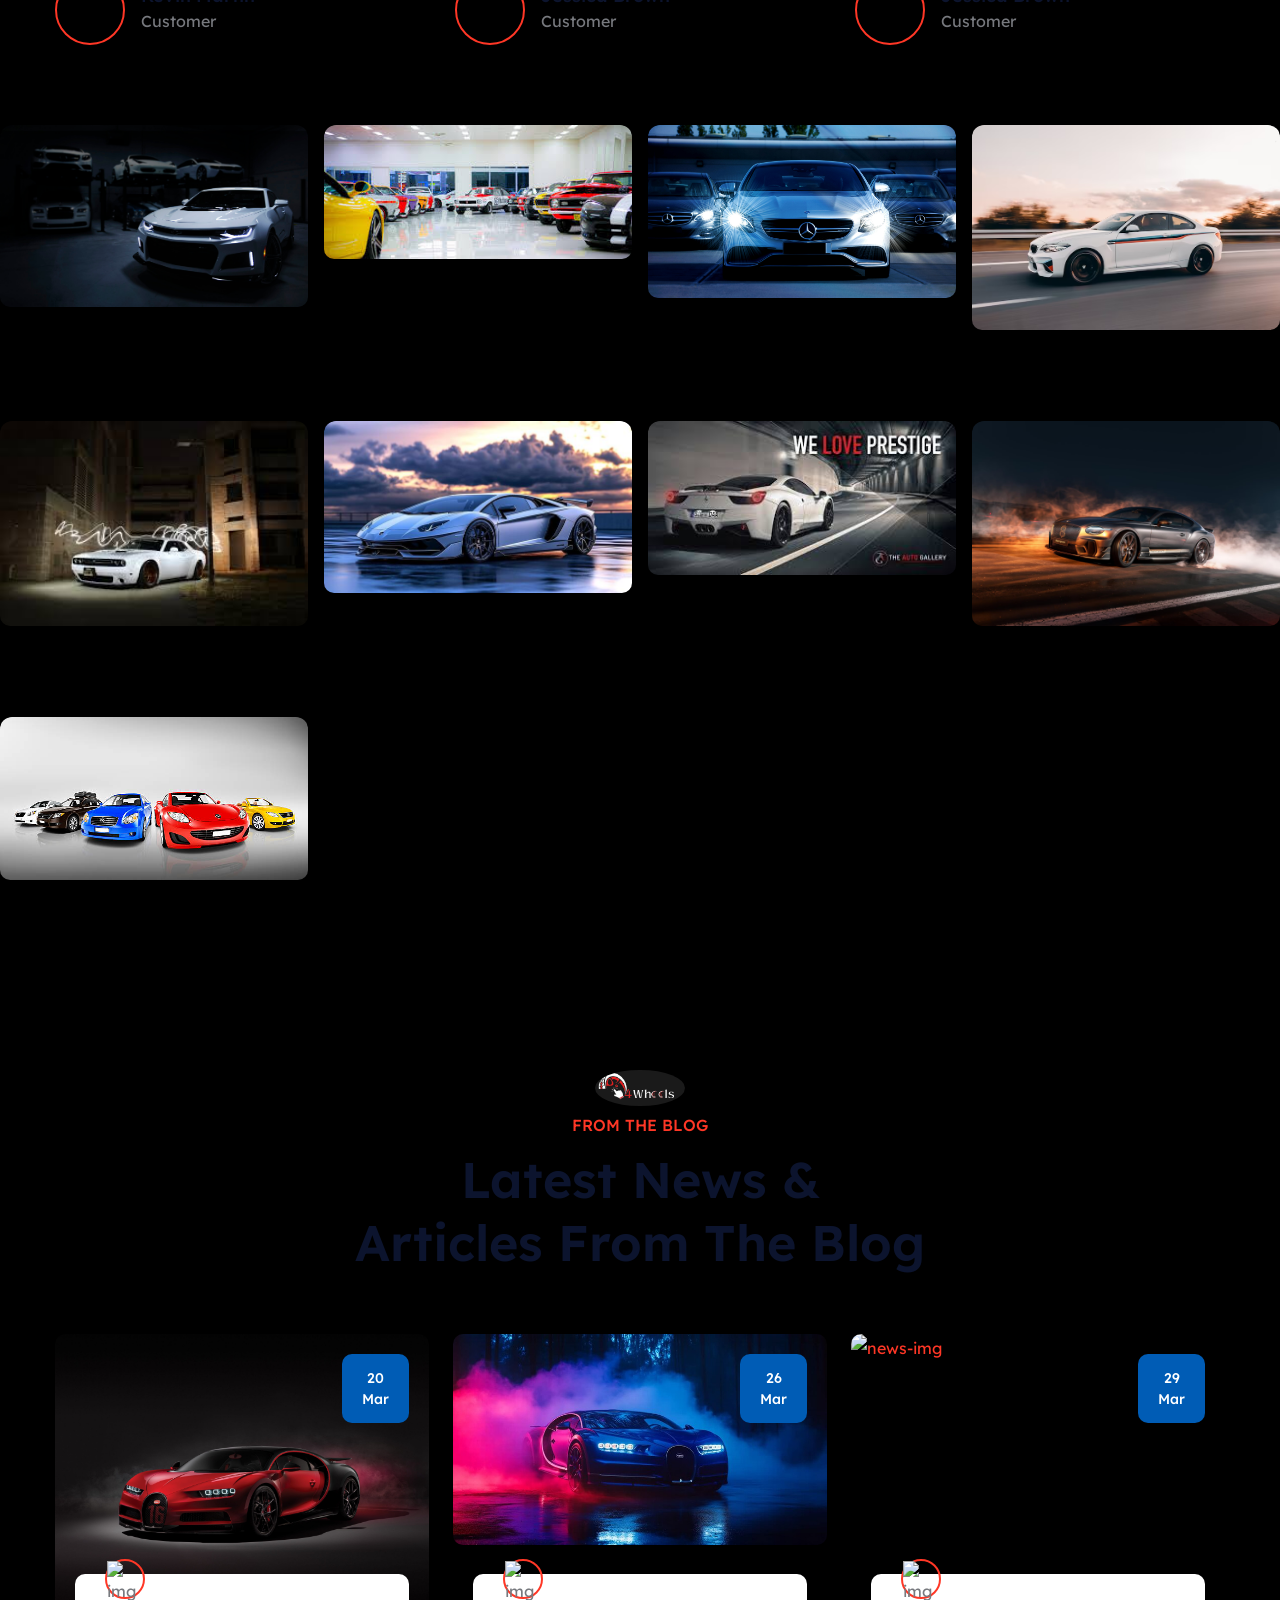
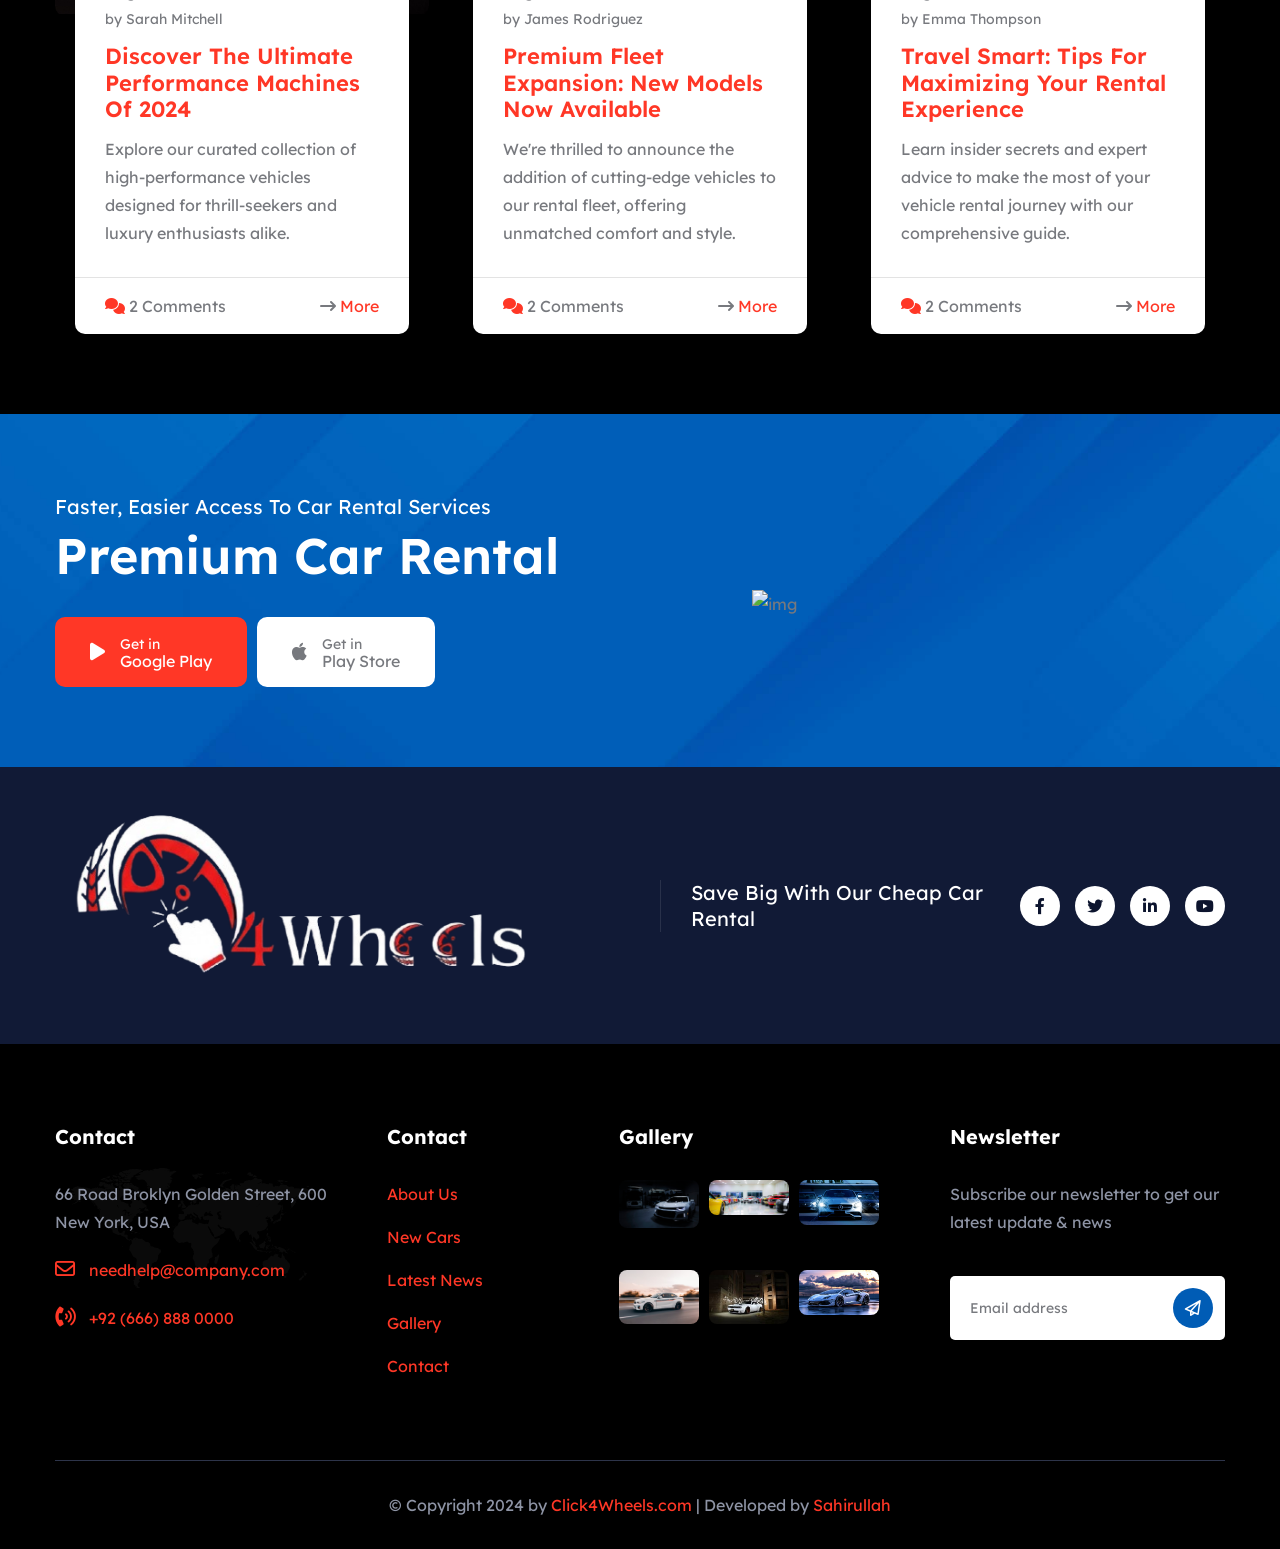
==== commit a2ef237b: "uodabnm" ====
--- a/about.html
+++ b/about.html
@@ -84,6 +84,11 @@
                 </div>
             </div>
         </div>
+
+        <!-- WhatsApp Button Start -->
+        <a href="https://wa.me/+923291553177" class="whatsapp-btn" target="_blank" rel="noopener noreferrer">
+            <img src="assets/img/Whatsapp-btn.avif" alt="WhatsApp">
+        </a>
 
         <!-- Back To Top Start -->
         <div class="scroll-up">
--- a/assets/css/main.css
+++ b/assets/css/main.css
@@ -126,6 +126,105 @@
 .mobile-menu ul li a,
 .offcanvas__content ul li a {
   color: #ff3726 !important;
+}
+
+/* Hide duplicate Home link in offcanvas menu */
+.offcanvas__info .mobile-menu li:first-child {
+  display: none !important;
+}
+
+/* Hide duplicate Home link at the bottom */
+.mobile-menu ul li:nth-last-child(1) {
+  display: none !important;
+}
+
+/* WhatsApp Button Styling */
+.whatsapp-btn {
+  position: fixed;
+  bottom: 20px;
+  right: 20px;
+  z-index: 9999;
+  display: flex;
+  align-items: center;
+  justify-content: center;
+  transition: all 0.3s ease-in-out;
+}
+
+.whatsapp-btn:hover {
+  transform: scale(1.1);
+}
+
+.whatsapp-icon {
+  width: 60px;
+  height: 60px;
+  border-radius: 50%;
+  display: block;
+  object-fit: cover;
+  box-shadow: 0 4px 12px rgba(0, 0, 0, 0.15);
+  transition: all 0.3s ease-in-out;
+}
+
+.whatsapp-btn:hover .whatsapp-icon {
+  box-shadow: 0 6px 16px rgba(0, 0, 0, 0.25);
+}
+
+/* WhatsApp Button Styling */
+.whatsapp-btn {
+  position: fixed;
+  bottom: 30px;
+  right: 30px;
+  z-index: 999;
+  display: flex;
+  align-items: center;
+  justify-content: center;
+  text-decoration: none;
+  transition: all 0.3s ease;
+}
+
+.whatsapp-btn img {
+  width: 60px;
+  height: 60px;
+  border-radius: 50%;
+  object-fit: cover;
+  box-shadow: 0px 5px 20px rgba(0, 0, 0, 0.3);
+  transition: all 0.3s ease;
+}
+
+.whatsapp-btn:hover img {
+  transform: scale(1.1);
+  box-shadow: 0px 8px 30px rgba(0, 0, 0, 0.4);
+}
+
+@media (max-width: 768px) {
+  .whatsapp-btn {
+    bottom: 20px;
+    right: 20px;
+  }
+
+  .whatsapp-btn img {
+    width: 50px;
+    height: 50px;
+  }
+}
+
+
+
+nav#mobile-menu {
+  background-color: #000 !important;
+}
+
+div.header-left,
+div.header-right {
+  background-color: #000 !important;
+}
+
+.container-fluid {
+  background-color: transparent !important;
+}
+
+/* Make sure no white/light backgrounds leak through */
+.header-1 * {
+  background-image: none !important;
 }
 
 :root {
@@ -3470,10 +3569,10 @@
   background-color: #000000 !important;
 }
 .sticky.header-1 .header-main .main-menu ul li a {
-  color: #ffffff;
+  color: #ff3726 !important;
 }
 .sticky.header-1 .header-main .main-menu ul li a:hover {
-  color: var(--theme) !important;
+  color: #ffff00 !important;
 }
 .sticky.header-1 .header-main .header-right .search-icon {
   color: #ffffff;
@@ -3523,7 +3622,7 @@
 }
 
 .offcanvas__info {
-  background: var(--bg) none repeat scroll 0 0;
+  background: #000 !important;
   border-left: 2px solid var(--theme2);
   position: fixed;
   right: 0;
@@ -3569,7 +3668,7 @@
   padding: 30px 30px;
 }
 .offcanvas__wrapper .offcanvas__content .text {
-  color: var(--text);
+  color: #ffffff !important;
 }
 .offcanvas__wrapper .offcanvas__content .offcanvas__close {
   width: 45px;
@@ -3588,6 +3687,11 @@
 .offcanvas__wrapper .offcanvas__content .offcanvas__contact {
   margin-top: 20px;
 }
+
+.offcanvas__wrapper .offcanvas__content .offcanvas__contact h4 {
+  color: #ffffff !important;
+}
+
 .offcanvas__wrapper .offcanvas__content .offcanvas__contact ul {
   margin-top: 20px;
 }
